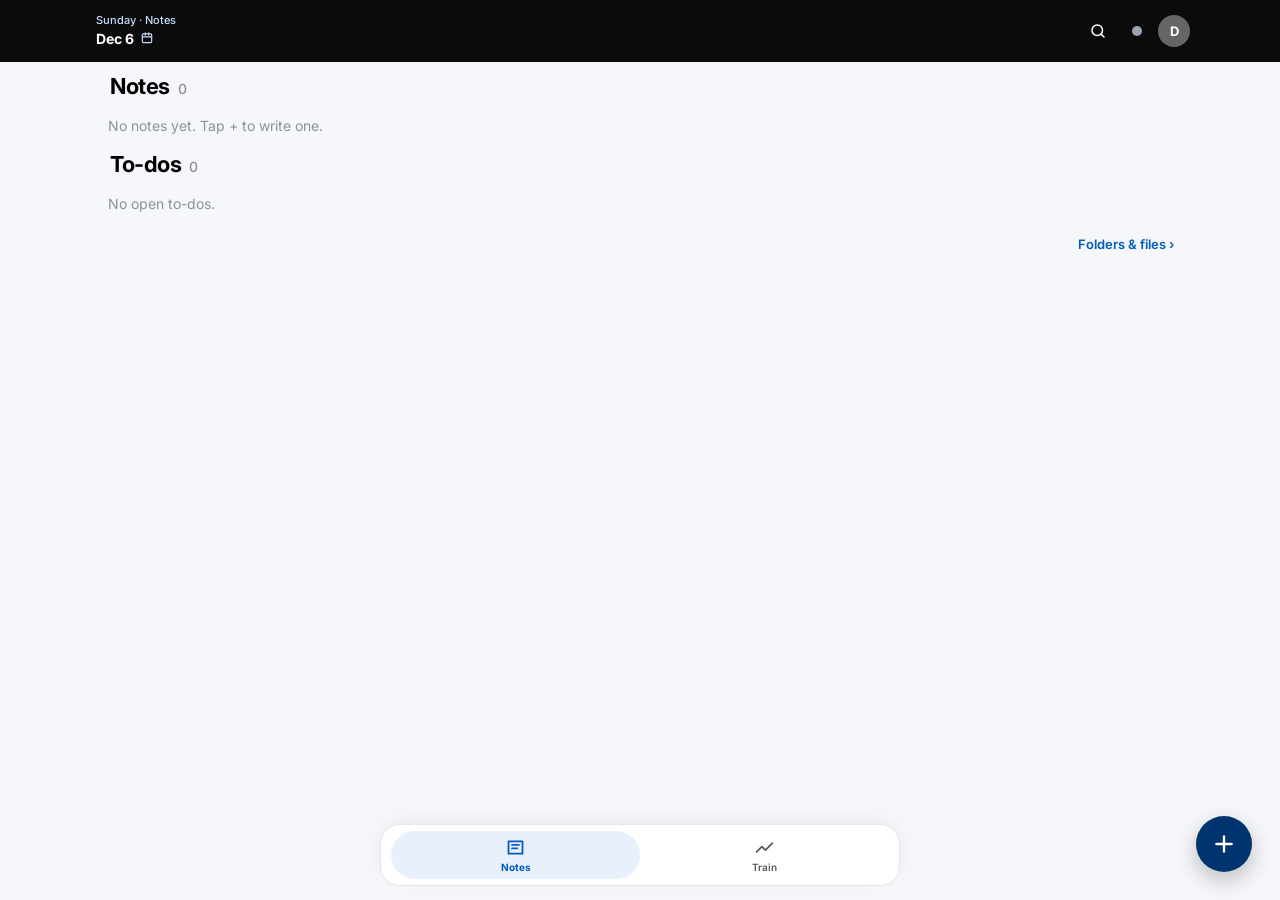
==== index.html @ ceb201c7 "To-dos as Apple Notes-style rows matching the notes list Co-Authored-By: Claude Opus 5.5 <noreply@an" ====
<!doctype html><html lang="en"><head><meta charset="utf-8"><meta name="viewport" content="width=device-width, initial-scale=1, maximum-scale=1, viewport-fit=cover"><title>2nd Brain</title><meta name="2b-build" content="0d77cef9"><style>
:root{--bg:#eef2f5;--paper:#fff;--ink:#1d2c3b;--muted:#667786;--line:#d9e1e7;--soft:#e2ebf2;--accent:#246b9e;--radius:20px;font-family:-apple-system,BlinkMacSystemFont,"Segoe UI",sans-serif;color:var(--ink);background:var(--bg)}*{box-sizing:border-box}body{margin:0}button,input,select,textarea{font:inherit;color:inherit}button{cursor:pointer;border:0;background:none}button:focus-visible{outline:3px solid #74b3de;outline-offset:3px}input,select,textarea{width:100%;border:1px solid var(--line);background:white;border-radius:11px;padding:11px 12px;font-size:14px;min-width:0}textarea{min-height:95px;resize:vertical}button,input{touch-action:manipulation}h1,h2,h3,p{margin:0}small,.muted{color:var(--muted)}.gallery{max-width:1600px;margin:auto;padding:30px clamp(14px,3vw,45px)}.gallery h1{font-size:40px;letter-spacing:-1.6px;margin:12px 0}.gallery>p{max-width:780px;line-height:1.6;color:var(--muted)}.eyebrow{font-size:10px;font-weight:750;letter-spacing:.12em;text-transform:uppercase;color:var(--muted)}.gallery-grid{display:grid;grid-template-columns:repeat(5,minmax(0,1fr));gap:17px;margin-top:28px}.preview-card{background:white;border:1px solid var(--line);border-radius:20px;overflow:hidden}.preview-card>.preview-open{width:100%;padding:14px;text-align:left}.preview-card h2{font-size:15px;letter-spacing:-.4px}.preview-card p{font-size:11px;color:var(--muted);line-height:1.5;margin:8px 0;min-height:50px}.mini-viewport{height:340px;overflow:hidden;background:var(--bg);border:1px solid var(--line);border-radius:14px;margin:12px 0;pointer-events:none;position:relative}.mini-app{width:360px;transform:scale(.56);transform-origin:top left;padding:18px}.try{font-size:12px;color:var(--accent);font-weight:750}.demo-note{margin-top:22px;font-size:12px;color:var(--muted)}.workspace[hidden],.gallery[hidden],[hidden]{display:none!important}.comparison-bar{position:sticky;top:0;z-index:20;background:#172b3d;color:white;display:flex;gap:10px;align-items:center;justify-content:space-between;padding:9px 20px;min-height:48px}.comparison-bar button,.comparison-bar select{color:white;font-size:11px;border:1px solid #ffffff38;background:#ffffff0c;border-radius:8px;padding:7px 10px;width:auto}.comparison-bar option{color:#172b3d;background:white}.comparison-bar .controls{display:flex;gap:6px}.app{max-width:1160px;margin:auto;min-height:calc(100dvh - 48px);display:flex;flex-direction:column;position:relative;padding:0 26px 95px}.app-header{display:flex;align-items:center;justify-content:space-between;gap:12px;padding:20px 0 14px}.brand{display:flex;align-items:center;gap:9px;font-size:14px;font-weight:750}.mark{width:29px;height:29px;background:var(--accent);color:white;display:grid;place-items:center;border-radius:10px}.header-actions{display:flex;gap:7px}.icon-btn{background:var(--paper);border:1px solid var(--line);width:37px;height:37px;border-radius:12px;display:inline-grid;place-items:center;font-size:18px}.scoreline{display:flex;gap:8px;font-size:11px;color:var(--accent);font-weight:700}.page-head{display:flex;align-items:center;justify-content:space-between;gap:10px;margin:12px 0 20px}.page-head h1{font-size:29px;letter-spacing:-1px}.primary{background:var(--accent);color:white;border-radius:11px;padding:11px 15px;font-weight:650;font-size:12px}.secondary{background:white;border:1px solid var(--line);border-radius:11px;padding:10px 14px;font-size:12px}.danger{color:#b32e3b;font-size:12px;padding:9px}.searchbox{display:flex;align-items:center;gap:8px;background:#e2eaf0;border:1px solid #d5e1e9;border-radius:13px;padding:0 11px;margin-bottom:17px;color:var(--muted)}.searchbox input{background:none;border:0;padding:12px 0;font-size:12px}.date-block{display:flex;align-items:center;gap:15px;margin:12px 0 20px}.date-number{font-size:68px;font-weight:720;letter-spacing:-4px;line-height:1}.date-block strong{display:block;font-size:23px;letter-spacing:-.7px}.date-block small{display:block;margin-top:5px;font-size:11px}.mosaic{display:grid;grid-template-columns:repeat(2,minmax(0,1fr));gap:12px}.tile{background:var(--paper);border:1px solid var(--line);border-radius:var(--radius);padding:18px;text-align:left;min-height:142px;position:relative;overflow:hidden;box-shadow:0 3px 10px #1d2c3b04;display:flex;flex-direction:column;align-items:flex-start;transition:transform .15s,box-shadow .15s}.tile:hover{transform:translateY(-2px);box-shadow:0 9px 20px #1d2c3b0d}.tile-top{display:flex;align-items:center;justify-content:space-between;gap:8px;width:100%;font-size:13px;font-weight:700}.tile-icon{font-size:17px;color:var(--accent);font-weight:500}.tile-value{font-size:36px;line-height:1.05;color:var(--accent);font-weight:650;letter-spacing:-1.5px;margin-top:17px}.tile-caption{font-size:10px;color:var(--muted);margin-top:7px}.tile-detail{font-size:11px;line-height:1.45;margin-top:12px;color:var(--muted)}.tile[data-key="todo"]{background:var(--accent);color:white;border-color:var(--accent)}.tile[data-key="todo"] .tile-value,.tile[data-key="todo"] .tile-icon,.tile[data-key="todo"] .tile-caption,.tile[data-key="todo"] .tile-detail{color:white}.capture{display:flex;gap:8px;margin:18px 0}.capture>button{flex:1}.peek{background:var(--paper);border:1px solid var(--line);border-radius:17px;padding:17px;margin-top:16px}.peek-title{display:flex;justify-content:space-between;align-items:center;margin-bottom:10px;font-size:13px}.peek-title button{color:var(--accent);font-size:11px}.peek p{font-size:12px;color:var(--muted);line-height:1.6}.nav{position:fixed;bottom:14px;left:50%;transform:translateX(-50%);display:flex;justify-content:space-around;gap:4px;background:#fffffff0;backdrop-filter:blur(24px);border:1px solid #d4dee8c9;border-radius:22px;padding:8px;width:min(590px,calc(100% - 28px));box-shadow:0 7px 30px #1d2c3b13;z-index:15}.nav button{flex:1;display:flex;flex-direction:column;align-items:center;gap:4px;font-size:9px;color:var(--muted);padding:5px;border-radius:14px}.nav span{font-size:19px;line-height:1}.nav button.active{background:var(--soft);color:var(--accent);font-weight:700}.desktop-home{display:grid;grid-template-columns:minmax(0,1fr) minmax(0,.75fr);gap:24px}.desktop-home .home-aside{padding-top:14px}.list{border:1px solid var(--line);border-radius:17px;background:white;overflow:hidden}.task{display:flex;gap:10px;align-items:center;padding:15px;border-bottom:1px solid var(--line)}.task:last-child{border-bottom:0}.check{width:23px;height:23px;flex:none;border:1.5px solid #9aaab7;border-radius:50%;background:none;color:white;padding:0;font-size:13px}.check.on{background:var(--accent);border-color:var(--accent)}.task-copy{flex:1;text-align:left;min-width:0}.task-copy b{font-size:13px;font-weight:600;display:block;overflow-wrap:anywhere}.task-copy small{display:block;font-size:10px;margin-top:5px}.task.done b{text-decoration:line-through;color:var(--muted)}.text-btn{color:var(--accent);font-size:11px;padding:8px 0}.section-label{display:flex;align-items:center;justify-content:space-between;gap:12px;margin:23px 0 10px;font-size:15px;font-weight:700}.section-label small{font-size:10px;font-weight:400}.filters{display:flex;gap:6px;flex-wrap:wrap;margin:12px 0}.filters button{padding:8px 13px;border:1px solid var(--line);background:white;border-radius:10px;font-size:11px}.filters button.on{background:var(--ink);color:white;border-color:var(--ink)}.quick-form{display:flex;gap:8px}.quick-form input{flex:1}.quick-form select{width:110px}.empty{font-size:12px;color:var(--muted);padding:23px;text-align:center;border:1px dashed #c5d2db;border-radius:15px;line-height:1.6}.calendar-layout{display:grid;grid-template-columns:1fr 1fr;gap:20px;align-items:start}.calendar-panel,.panel{background:white;border:1px solid var(--line);border-radius:19px;padding:18px}.month-head{display:flex;align-items:center;justify-content:space-between;gap:10px;font-size:16px;font-weight:700;margin-bottom:16px}.month-head button{font-size:20px;padding:4px 10px}.cal-grid{display:grid;grid-template-columns:repeat(7,1fr);gap:4px}.cal-grid .weekday{font-size:10px;text-align:center;color:var(--muted);padding:7px 0}.cal-day{height:44px;border-radius:11px;position:relative;font-size:12px}.cal-day.today{border:1px solid var(--accent)}.cal-day.selected{background:var(--accent);color:white}.cal-day i{position:absolute;width:4px;height:4px;border-radius:50%;bottom:5px;left:calc(50% - 2px);background:currentColor}.agenda-item{display:flex;align-items:center;gap:10px;padding:13px 0;border-bottom:1px solid var(--line)}.agenda-item>span{font-size:10px;color:var(--muted);width:47px;flex:none}.agenda-item>button{flex:1;text-align:left;border-left:3px solid var(--accent);padding:6px 10px}.agenda-item b{font-size:12px;display:block}.agenda-item small{font-size:10px;display:block;margin-top:5px}.week-control{display:flex;align-items:center;justify-content:space-between;padding:12px 0}.week-control button{background:white;border:1px solid var(--line);border-radius:10px;padding:9px 14px}.week-control strong{font-size:13px}.workout-day{margin-bottom:12px;background:white;border:1px solid var(--line);border-radius:17px;padding:14px}.workout-day h3{font-size:12px;margin-bottom:12px}.slots{display:grid;grid-template-columns:1fr 1fr;gap:10px}.slot{background:var(--bg);border:1px solid var(--line);border-radius:12px;padding:11px;min-height:110px}.slot-label{font-size:9px;font-weight:750;color:var(--muted);letter-spacing:.08em;margin-bottom:10px}.session{padding:8px 0;border-bottom:1px solid var(--line)}.session b{font-size:12px;display:block}.session small{font-size:10px;display:block;margin:5px 0}.session .actions{display:flex;justify-content:space-between;gap:7px}.session button{color:var(--accent);font-size:10px;padding:5px 0}.slot-add{color:var(--accent);font-size:10px;width:100%;padding-top:10px}.stats{display:flex;gap:10px;margin:10px 0 18px}.stats>div{flex:1;background:white;border:1px solid var(--line);border-radius:14px;padding:14px}.stats b{font-size:25px;color:var(--accent);letter-spacing:-1px}.stats small{display:block;font-size:10px;margin-top:5px}.notes-grid{display:grid;grid-template-columns:repeat(auto-fill,minmax(210px,1fr));gap:12px}.note-card{background:white;border:1px solid var(--line);border-radius:17px;padding:18px;text-align:left;min-height:180px}.note-card b{font-size:14px;display:block}.note-card p{font-size:11px;line-height:1.6;color:var(--muted);margin:12px 0;white-space:pre-wrap;overflow:hidden;max-height:75px}.note-card small{font-size:9px}.habit-header,.habit-row{display:grid;grid-template-columns:minmax(120px,1fr) repeat(7,36px);gap:7px;align-items:center}.habit-header{font-size:10px;color:var(--muted);padding:10px 14px;text-align:center}.habit-header span:first-child{text-align:left}.habit-row{background:white;border:1px solid var(--line);border-radius:15px;padding:14px;margin-bottom:10px}.habit-name{text-align:left}.habit-name b{display:block;font-size:12px}.habit-name small{display:block;font-size:9px;margin-top:5px}.tick{width:34px;height:34px;border-radius:10px;background:var(--bg);border:1px solid var(--line);font-size:12px;color:var(--muted)}.tick.on{border:2px solid #3b9765;color:#28794e;background:#f4fbf6}.modal-backdrop{position:fixed;inset:0;z-index:40;background:#1025376b;backdrop-filter:blur(7px);display:flex;align-items:center;justify-content:center;padding:20px}.sheet{width:min(600px,100%);max-height:92dvh;overflow:auto;background:var(--bg);border:1px solid #ffffff80;border-radius:24px;padding:22px;box-shadow:0 20px 80px #11263833}.sheet.wide{width:min(1250px,100%)}.sheet-title{display:flex;align-items:center;justify-content:space-between;gap:15px;margin-bottom:16px}.sheet-title h2{font-size:22px;letter-spacing:-.6px}.sheet label{display:block;font-size:11px;color:var(--muted);margin:15px 0 6px}.row2{display:grid;grid-template-columns:1fr 1fr;gap:12px}.form-actions{display:flex;align-items:center;gap:10px;justify-content:flex-end;margin-top:22px}.toolbar{display:flex;gap:4px;flex-wrap:wrap;margin-bottom:7px}.toolbar button{background:white;border:1px solid var(--line);border-radius:7px;padding:7px 12px;font-size:12px}.rich-editor{min-height:250px;background:white;border:1px solid var(--line);border-radius:12px;padding:18px;line-height:1.65;outline-color:var(--accent);font-size:15px;overflow-wrap:anywhere}.rich-editor img,.reader img{max-width:100%;max-height:500px;object-fit:contain;border-radius:10px}.reader{background:white;border:1px solid var(--line);border-radius:15px;padding:22px;font-size:15px;line-height:1.7;min-height:160px;overflow-wrap:anywhere}.reader ul,.reader ol{padding-left:25px}.reader h2{margin:13px 0;font-size:22px}.reader p{margin:8px 0}.folder-chip{border:1px solid var(--line);padding:7px 10px;border-radius:9px;background:white;font-size:10px}.search-result{display:block;text-align:left;width:100%;padding:14px;background:white;border:1px solid var(--line);border-radius:12px;margin-top:8px}.search-result b{font-size:13px;display:block}.search-result small{display:block;font-size:10px;margin-top:4px}.toast{position:fixed;z-index:100;bottom:100px;left:50%;transform:translateX(-50%);background:var(--ink);color:white;font-size:12px;padding:12px 18px;border-radius:12px;box-shadow:0 6px 20px #1d2c3b22;max-width:90vw}.home-nav{display:flex;gap:8px;overflow:auto;margin:12px 0}.home-nav button{flex:1;padding:9px;background:white;border:1px solid var(--line);border-radius:10px;font-size:10px;white-space:nowrap}
@media(prefers-reduced-motion:reduce){*{transition:none!important}}
:root{--ink:#203346;--accent:#28628b;--line:#d8e2e9;--muted:#708292;--bg:#edf2f6}body{background:radial-gradient(ellipse at 10% 5%,#dceaf3,transparent 50%),radial-gradient(ellipse at 90% 75%,#dfe9f0,transparent 60%),#f0f4f7;min-height:100vh}.gallery{max-width:1440px;padding:44px 30px}.gallery h1{font-size:48px;font-weight:650}.gallery-grid{grid-template-columns:repeat(3,minmax(0,1fr));gap:22px}.preview-card{border:1px solid #fff;background:#ffffff95;border-radius:22px;box-shadow:0 9px 30px #253d5009}.card-label{padding:22px 22px 0}.card-label h2{font-size:24px;margin-top:8px}.preview-card p{font-size:12px;min-height:38px}.dual-preview{position:relative;height:270px;margin:16px 16px 0;overflow:hidden;background:#dde7ee;border-radius:14px}.dual-preview iframe{border:0;display:block;transform-origin:0 0;pointer-events:none}.desktop-thumb{position:absolute;top:18px;left:12px;width:100%;height:214px;overflow:hidden;border:4px solid #263a4a;border-radius:10px;background:#edf2f6;box-shadow:0 10px 20px #20334620}.desktop-thumb iframe{width:1200px;height:840px;transform:scale(.29)}.phone-thumb{position:absolute;right:10px;bottom:8px;width:108px;height:229px;border:4px solid #243748;border-radius:19px;overflow:hidden;background:#edf2f6;box-shadow:0 5px 20px #172b3d2a}.phone-thumb iframe{width:390px;height:850px;transform:scale(.257)}.card-actions{padding:17px;display:flex;gap:8px}.card-actions button{flex:1;background:#fff;border:1px solid var(--line);padding:11px;border-radius:10px;color:var(--accent);font-size:12px;font-weight:600}.card-actions button:last-child{background:var(--ink);color:white;border-color:var(--ink)}.comparison-bar{min-height:42px;height:42px;padding:4px 20px}.comparison-bar button,.comparison-bar select{padding:5px 8px}.device-controls{display:flex;gap:4px}.device-controls button.selected{background:#ffffff30}.app{max-width:1240px;padding:0 40px 95px;min-height:calc(100dvh - 42px)}.app-header{position:sticky;top:42px;z-index:16;height:52px;padding:0;gap:16px;border-bottom:1px solid #cbd9e580;background:#edf3f7e6;backdrop-filter:blur(24px);box-shadow:0 0 0 1px #edf3f766}.brand{font-size:12px}.mark{height:26px;width:26px;border-radius:8px;font-size:12px}.header-date{display:flex;align-items:baseline;gap:8px;margin-right:auto;padding:10px 4px}.header-date strong{font-size:13px}.header-date span{font-size:10px;color:var(--muted)}.icon-btn{width:30px;height:30px;border-radius:10px;font-size:16px;background:#ffffff90}.scoreline{gap:6px;font-size:10px}.scoreline span{background:#ffffffa0;border:1px solid #ffffffc0;padding:4px 7px;border-radius:20px}.overview-tools{display:flex;justify-content:space-between;align-items:center;margin:28px 0 22px}.overview-tools h1{font-size:29px;letter-spacing:-1.1px;font-weight:600;margin-top:7px}.eyebrow{font-size:9px;letter-spacing:.14em}.round-add{border:1px solid white;background:#ffffffc0;box-shadow:0 3px 8px #20334608;border-radius:50%;width:40px;height:40px;font-size:23px;color:var(--accent)}.searchbox{min-height:40px!important;background:#ffffff80;border-color:#ffffffd0;margin:0 0 18px;border-radius:12px}.mosaic+.searchbox{margin-top:18px}.mosaic{grid-template-columns:1fr 1fr;gap:16px}.tile,.tile[data-key="todo"],.tile[data-key="habits"]{min-height:0;display:flex;flex-direction:column;background:#ffffffa8;color:var(--ink);border:1px solid #fffffff0;backdrop-filter:blur(22px);border-radius:22px;padding:19px;box-shadow:0 8px 24px #294b6407;overflow:hidden}.tile[data-key="todo"]{background:linear-gradient(135deg,#dfedf7c9,#f4f9fcdd)}.tile[data-key="todo"] .tile-icon{color:var(--accent)}.tile-top{flex:none;align-items:center}.tile-top>button:first-child{display:flex;align-items:center;gap:9px;flex:1;text-align:left;font-size:13px;font-weight:650;min-width:0}.tile-count{font-size:10px;color:var(--muted);font-weight:500;margin-left:auto}.open-section{font-size:14px;color:var(--muted);padding:6px}.tile-icon{font-size:16px}.tile-items{width:100%;margin:12px 0 6px;flex:1}.preview-row{display:flex;align-items:center;gap:10px;min-height:58px;width:100%;border-bottom:1px solid #cbd8e46b;text-align:left;padding:9px 0}.preview-row:last-child{border-bottom:0}.preview-row .check{width:20px;height:20px}.item-text{flex:1;min-width:0;text-align:left;padding:0}.item-text b{font-size:12px;font-weight:550;display:block;white-space:nowrap;overflow:hidden;text-overflow:ellipsis;line-height:1.6}.item-text small{font-size:10px;display:block;white-space:nowrap;overflow:hidden;text-overflow:ellipsis;line-height:1.7}.note-dot{width:4px;height:25px;border-radius:3px;background:#82a5bd;flex:none}.row-arrow{font-size:12px;color:#8ba2b3}.tile-footer{width:100%;font-size:10px;text-align:left;color:var(--accent);padding:12px 0 0;margin-top:auto;border-top:1px solid #cbd8e46b}.session-preview{display:flex;width:100%;gap:16px;margin:15px 0}.session-preview button{text-align:left;flex:1;min-width:0}.session-preview small{display:block;font-size:9px;letter-spacing:.08em;color:var(--accent)}.session-preview b{display:block;font-size:12px;margin:6px 0;white-space:nowrap;overflow:hidden;text-overflow:ellipsis}.session-preview span{font-size:10px;color:var(--muted)}.habit-preview{display:flex;gap:8px;width:100%;padding:18px 0;flex:1}.habit-preview button{flex:1;font-size:10px;display:flex;flex-direction:column;align-items:center;gap:9px;line-height:1.4}.habit-preview button>span{display:grid;place-items:center;font-size:18px;width:33px;height:33px;border:1px solid #c3d2de;border-radius:12px}.habit-preview .checked>span{border:1.5px solid #4e9878;background:#f4fbf7;color:#398665}.nav{width:min(530px,calc(100% - 28px));border-radius:19px;padding:5px;bottom:16px}.nav button{font-size:10px;min-height:44px}.nav span{font-size:18px}.page-head{margin-top:25px}.inline-capture{display:flex;gap:8px;margin-top:16px}.inline-capture input{background:#ffffffb0}.tile:hover{transform:translateY(-1px)}
.app[data-v="1"] .mosaic{grid-template-columns:1.25fr 1fr}.app[data-v="1"] .tile[data-key="todo"]{grid-row:span 2;justify-content:flex-start}.app[data-v="1"] .tile[data-key="todo"] .preview-row{min-height:90px}.app[data-v="1"] .tile[data-key="habits"]{grid-column:span 2}.app[data-v="1"] .habit-preview{padding:8px 0}.app[data-v="1"] .habit-preview button{flex-direction:row}.app[data-v="1"] .tile[data-key="habits"] .tile-footer{display:none}
.app[data-v="2"] .mosaic{gap:1px;background:#cad9e4;border:1px solid #ffffff;border-radius:20px;overflow:hidden}.app[data-v="2"] .tile{border:0;border-radius:0;box-shadow:none;background:#f5f9fccf}.app[data-v="2"] .searchbox{width:70%;margin-left:auto;margin-right:auto;border-radius:30px}.app[data-v="2"] .overview-tools{justify-content:center;text-align:center}
.app[data-v="3"] .mosaic,.app[data-v="5"] .mosaic{grid-template-columns:1fr;gap:10px}.app[data-v="3"] .tile,.app[data-v="5"] .tile{display:grid;grid-template-columns:145px 1fr 110px;align-items:center;gap:18px;border-radius:15px;padding:14px 18px}.app[data-v="3"] .tile-top,.app[data-v="5"] .tile-top{align-self:start;padding-top:10px}.app[data-v="3"] .tile-items,.app[data-v="5"] .tile-items{margin:0}.app[data-v="3"] .tile-footer,.app[data-v="5"] .tile-footer{border:0;margin:0;padding:0;text-align:right}.app[data-v="3"] .preview-row,.app[data-v="5"] .preview-row{min-height:48px}.app[data-v="3"] .habit-preview,.app[data-v="5"] .habit-preview{padding:6px 0}.app[data-v="3"] .habit-preview button,.app[data-v="5"] .habit-preview button{flex-direction:row}.app[data-v="3"] .session-preview,.app[data-v="5"] .session-preview{margin:0}
.app[data-v="4"] .mosaic{grid-template-columns:1fr 1fr}.app[data-v="4"] .tile[data-key="todo"],.app[data-v="4"] .tile[data-key="notes"]{grid-column:span 2;display:grid;grid-template-columns:150px 1fr;column-gap:25px}.app[data-v="4"] .tile-items{grid-column:2;grid-row:1/3;display:flex;gap:20px;margin:0}.app[data-v="4"] .preview-row{border:0;align-items:start;flex:1;min-width:0;flex-direction:column;gap:10px}.app[data-v="4"] .note-dot{height:4px;width:25px}.app[data-v="4"] .row-arrow{display:none}.app[data-v="4"] .tile-footer{border:0;padding:0;margin-top:20px}
.app[data-v="5"] .tile{border-radius:5px 17px 17px 5px;border-left:3px solid #8eaec4}.app[data-v="5"] .tile-top:before{counter-increment:ribbon;content:'0' counter(ribbon);font-size:10px;color:#89a3b7;margin-right:9px}.app[data-v="5"] .mosaic{counter-reset:ribbon}
body[data-device="desktop"] .app[data-v="2"],body[data-device="desktop"] .app[data-v="5"]{padding-left:160px}body[data-device="desktop"] .app[data-v="2"] .nav,body[data-device="desktop"] .app[data-v="5"] .nav{position:absolute;left:15px;top:160px;bottom:auto;width:115px;transform:none;flex-direction:column;border-radius:18px;box-shadow:none}.embedded .comparison-bar{display:none}.embedded .app-header{top:0}.embedded .app{min-height:100dvh}.embedded .gallery{display:none}
body[data-device="mobile"] .app{max-width:420px;padding:0 16px 95px;border-left:1px solid #ffffff90;border-right:1px solid #ffffff90;min-height:calc(100dvh - 42px)}body[data-device="mobile"] .brand-word{display:none}body[data-device="mobile"] .app-header{gap:8px;height:46px}body[data-device="mobile"] .header-date{gap:5px}body[data-device="mobile"] .header-date strong{font-size:12px}body[data-device="mobile"] .header-date span{font-size:9px}body[data-device="mobile"] .scoreline{gap:4px;font-size:9px}body[data-device="mobile"] .scoreline span{padding:4px}body[data-device="mobile"] .header-actions{gap:4px}body[data-device="mobile"] .backup-btn{display:none}body[data-device="mobile"] .header-actions .icon-btn{width:27px;height:28px}body[data-device="mobile"] .overview-tools{margin:20px 0 18px}body[data-device="mobile"] .overview-tools h1{font-size:24px}body[data-device="mobile"] .mosaic{gap:10px}body[data-device="mobile"] .tile{padding:13px;border-radius:17px}body[data-device="mobile"] .tile-top>button:first-child{font-size:12px;gap:6px}body[data-device="mobile"] .tile-count{font-size:9px}body[data-device="mobile"] .tile-items{margin:8px 0}body[data-device="mobile"] .preview-row{min-height:58px;gap:7px}body[data-device="mobile"] .item-text b{font-size:11px}body[data-device="mobile"] .item-text small{font-size:9px}body[data-device="mobile"] .preview-row .check{width:17px;height:17px}body[data-device="mobile"] .session-preview{flex-direction:column;gap:12px;margin:13px 0}body[data-device="mobile"] .habit-preview{flex-direction:column;gap:10px;padding:13px 0}body[data-device="mobile"] .habit-preview button{flex-direction:row;text-align:left;font-size:10px}body[data-device="mobile"] .habit-preview button>span{width:24px;height:24px;border-radius:8px;font-size:13px}body[data-device="mobile"] .nav{width:min(388px,calc(100% - 28px))}body[data-device="mobile"] .open-section{padding:3px}body[data-device="mobile"] .calendar-layout{grid-template-columns:1fr}body[data-device="mobile"] .quick-form{flex-wrap:wrap}body[data-device="mobile"] .quick-form input{flex-basis:65%}body[data-device="mobile"] .notes-grid{grid-template-columns:1fr 1fr}body[data-device="mobile"] .habit-row,body[data-device="mobile"] .habit-header{grid-template-columns:minmax(75px,1fr) repeat(7,minmax(22px,1fr));gap:4px;padding:10px 8px}body[data-device="mobile"] .tick{width:100%;max-width:32px;height:31px}body[data-device="mobile"] .habit-name b{font-size:10px}body[data-device="mobile"] .habit-name small{font-size:8px}
body[data-device="mobile"] .app[data-v="1"] .mosaic{grid-template-columns:1fr 1fr}body[data-device="mobile"] .app[data-v="1"] .tile[data-key="todo"]{grid-column:span 2;grid-row:auto}body[data-device="mobile"] .app[data-v="1"] .tile[data-key="todo"] .preview-row{min-height:48px}body[data-device="mobile"] .app[data-v="1"] .tile[data-key="habits"]{grid-column:2}body[data-device="mobile"] .app[data-v="1"] .tile[data-key="notes"]{grid-row:span 2}body[data-device="mobile"] .app[data-v="1"] .tile[data-key="workouts"]{grid-column:2}body[data-device="mobile"] .app[data-v="2"] .mosaic{gap:1px}body[data-device="mobile"] .app[data-v="2"] .tile{border-radius:0}body[data-device="mobile"] .app[data-v="2"] .searchbox{width:100%}
body[data-device="mobile"] .app[data-v="3"] .tile,body[data-device="mobile"] .app[data-v="5"] .tile{display:flex;gap:0}body[data-device="mobile"] .app[data-v="3"] .tile-top,body[data-device="mobile"] .app[data-v="5"] .tile-top{align-self:stretch;padding-top:0}body[data-device="mobile"] .app[data-v="3"] .tile-items,body[data-device="mobile"] .app[data-v="5"] .tile-items{margin:8px 0}body[data-device="mobile"] .app[data-v="3"] .preview-row,body[data-device="mobile"] .app[data-v="5"] .preview-row{min-height:44px}body[data-device="mobile"] .app[data-v="3"] .tile-footer,body[data-device="mobile"] .app[data-v="5"] .tile-footer{text-align:left;padding-top:9px;border-top:1px solid var(--line)}body[data-device="mobile"] .app[data-v="3"] .session-preview,body[data-device="mobile"] .app[data-v="5"] .session-preview{flex-direction:row;margin:14px 0}body[data-device="mobile"] .app[data-v="3"] .habit-preview,body[data-device="mobile"] .app[data-v="5"] .habit-preview{flex-direction:row;padding:12px 0}body[data-device="mobile"] .app[data-v="3"] .habit-preview button,body[data-device="mobile"] .app[data-v="5"] .habit-preview button{flex-direction:column;font-size:9px}
body[data-device="mobile"] .app[data-v="4"] .tile[data-key="todo"],body[data-device="mobile"] .app[data-v="4"] .tile[data-key="notes"]{display:flex}body[data-device="mobile"] .app[data-v="4"] .tile-items{display:block;margin:8px 0}body[data-device="mobile"] .app[data-v="4"] .preview-row{flex-direction:row;align-items:center;border-bottom:1px solid #cbd8e46b;min-height:44px}body[data-device="mobile"] .app[data-v="4"] .preview-row:last-child{border:0}body[data-device="mobile"] .app[data-v="4"] .note-dot{height:22px;width:4px}body[data-device="mobile"] .app[data-v="4"] .tile-footer{margin-top:0;padding-top:8px}.embedded[data-device="mobile"] .app{border:0}
@media(max-width:1000px){.gallery-grid{grid-template-columns:repeat(2,minmax(0,1fr))}}@media(max-width:600px){.gallery{padding:28px 16px}.gallery h1{font-size:36px}.gallery-grid{grid-template-columns:1fr}.comparison-bar{padding:4px 8px;gap:5px}.comparison-bar select{max-width:132px;font-size:10px}.comparison-bar button{font-size:10px}.comparison-bar .controls{display:none}.gallery>p{font-size:13px}}

/* Balanced opens directly and keeps section controls beside the content. */
.app[data-v="0"]>.nav,body[data-device="mobile"] .app[data-v="0"]>.nav{position:sticky;top:94px;bottom:auto;left:auto;transform:none;order:initial;width:100%;margin:10px 0 4px;box-shadow:0 3px 12px #20334608;background:#f8fbfceF;z-index:15;gap:3px;border-radius:14px;backdrop-filter:blur(20px)}
.app[data-v="0"]>.nav button{min-height:44px;padding:7px 3px;font-size:11px;font-weight:550;white-space:nowrap;gap:4px}.app[data-v="0"]>.nav button.active{background:#daeaf5;color:#23597e;box-shadow:inset 0 0 0 1px #c8ddea}.app[data-v="0"]>.nav span{font-size:16px}.app[data-v="0"] .open-section{min-width:32px;min-height:32px}.app[data-v="0"] .tile-top>button:first-child{min-height:38px}.embedded .app[data-v="0"]>.nav{top:52px}body[data-device="mobile"] .app[data-v="0"]>.nav{top:88px}body.embedded[data-device="mobile"] .app[data-v="0"]>.nav{top:46px}

/* Compact content and a single bottom tray. */
.app>.nav,body[data-device="mobile"] .app>.nav,body[data-device="desktop"] .app>.nav,body.embedded .app>.nav,body.embedded[data-device="mobile"] .app>.nav{position:fixed!important;top:auto!important;bottom:max(14px,env(safe-area-inset-bottom))!important;left:50%!important;transform:translateX(-50%)!important;flex-direction:row!important;width:min(530px,calc(100% - 28px));margin:0!important;z-index:20;border-radius:19px;box-shadow:0 7px 30px #1d2c3b13}
body[data-device="mobile"] .app>.nav{width:min(388px,calc(100% - 28px))}.app[data-v="0"]>.nav button{font-size:10px;min-height:44px}.task-filters{justify-content:center;margin:16px 0 20px}.quick-form{margin-top:20px}.quick-form input{min-width:0}.quick-form select{width:110px}.notes-controls{display:flex;align-items:center;justify-content:space-between;gap:10px;margin:14px 0}.notes-controls .filters{justify-content:center;flex:1;margin:0}.notes-grid.folder-grid{grid-template-columns:repeat(auto-fill,minmax(190px,1fr));gap:12px}.note-card.folder-tile,.compact-notes .note-card{min-height:0;height:auto;padding:18px;border-radius:16px;text-align:left;background:#ffffffa8}.folder-tile b{font-size:14px;font-weight:600}.folder-tile small,.compact-notes .note-card small{font-size:10px;margin-top:10px;display:block}.folder-breadcrumb{display:flex;align-items:center;gap:18px;margin:14px 0;font-size:13px}.home-folders{display:grid;gap:6px}.home-folders .folder-tile{padding:8px 10px;border-radius:10px;border:1px solid #d8e2e970}.home-folders .folder-tile b{font-size:11px}.home-folders .folder-tile small{font-size:9px;margin-top:4px}.sheet.wide{width:min(760px,100%)}.rich-editor{min-height:180px}.reader{min-height:110px}.app[data-v="0"] .mosaic{align-items:start}.app[data-v="0"] .tile[data-key="notes"]{align-self:start}body[data-device="mobile"] .notes-grid.folder-grid{grid-template-columns:1fr 1fr}body[data-device="mobile"] .folder-tile{padding:14px}body[data-device="mobile"] .folder-tile b{font-size:12px}body[data-device="mobile"] .folder-tile small{font-size:9px}body[data-device="mobile"] .home-folders .folder-tile{padding:8px}body[data-device="mobile"] .habit-preview{gap:8px}body[data-device="mobile"] .habit-preview button{font-size:9px}

/* Standalone 01: responsive safe-area layout, no comparison chrome. */
.app{min-height:100dvh;padding-bottom:calc(108px + env(safe-area-inset-bottom))}.app-header{top:0!important}.app>.nav,body[data-device="mobile"] .app>.nav{top:auto!important;bottom:calc(10px + env(safe-area-inset-bottom))!important;left:50%!important;position:fixed!important;transform:translateX(-50%)!important;display:flex!important;flex-direction:row!important;max-width:calc(100vw - 24px);width:530px;min-height:60px;padding:5px;isolation:isolate;pointer-events:auto;background:#f8fbfcf5}.app>.nav button{flex:1;min-width:0;min-height:48px!important;touch-action:manipulation}.app-header .icon-btn{min-height:32px}.app-header .header-date{min-height:44px}.app .overview-tools{margin-top:22px}.sheet{overscroll-behavior:contain}.slot,.session,.habit-name{min-width:0}.session b,.slot-add{overflow-wrap:anywhere}.quick-form input{font-size:16px}.quick-form select{font-size:14px}.home-folders .folder-tile small{white-space:normal;line-height:1.4}.habit-preview button{overflow-wrap:anywhere}
body[data-device="mobile"] .app{max-width:100%;min-height:100dvh;padding-bottom:calc(108px + env(safe-area-inset-bottom))}body[data-device="mobile"] .app>.nav{width:388px}.app-header .brand{flex-shrink:0}.sheet input,.sheet textarea,.sheet select{font-size:16px}
@media(max-width:360px){body[data-device="mobile"] .app{padding-left:10px;padding-right:10px}.app-header{gap:4px!important}.header-date{gap:3px!important}.header-date span{display:none}.scoreline{gap:3px!important}.header-actions{gap:3px!important}.tile{padding:10px!important}.tile-top>button:first-child{font-size:11px!important;gap:4px!important}.tile-icon{font-size:14px}.tile-count{font-size:9px!important}.tile-top .open-section{min-width:24px;padding:2px}.habit-preview button{font-size:9px!important}.tile-footer{font-size:9px}.notes-grid.folder-grid{gap:8px}.row2{gap:8px}.stats>div{padding:10px}.stats small{font-size:9px}}
</style><meta name="apple-mobile-web-app-capable" content="yes"><meta name="mobile-web-app-capable" content="yes"><meta name="apple-mobile-web-app-status-bar-style" content="default"><meta name="apple-mobile-web-app-title" content="2nd Brain"><link rel="manifest" href="manifest.webmanifest"><link rel="apple-touch-icon" href="icons/apple-touch-icon.png"><link rel="icon" href="icons/icon-192.png"><link rel="preconnect" href="https://fonts.gstatic.com" crossorigin><link href="https://fonts.googleapis.com/css2?family=Inter:wght@400;500;600;700;800&display=swap" rel="stylesheet"></head><body><section class="workspace" id="workspace"><div class="app" id="app"></div></section><div id="modal-root"></div><div class="toast" id="toast" role="status" hidden></div>
<script>
'use strict';
const V=[['Glass Mosaic · Balanced','Four glass panels.']];
const T=['todo','notes','workouts','habits'],LABEL={calendar:'Calendar',workouts:'Workouts',todo:'To Do',notes:'Notes',habits:'Habits'},ICON={calendar:'▦',workouts:'↗',todo:'✓',notes:'▤',habits:'○'};
const $=s=>document.querySelector(s),esc=v=>String(v??'').replace(/[&<>"']/g,c=>({'&':'&amp;','<':'&lt;','>':'&gt;','"':'&quot;',"'":'&#39;'}[c]));
function day(d=new Date()){return `${d.getFullYear()}-${String(d.getMonth()+1).padStart(2,'0')}-${String(d.getDate()).padStart(2,'0')}`}
function date(s){return new Date(s+'T12:00:00')}function add(s,n){let d=date(s);d.setDate(d.getDate()+n);return day(d)}function monday(s){let d=date(s);d.setDate(d.getDate()-(d.getDay()+6)%7);return day(d)}
function fmt(s,opts={month:'short',day:'numeric'}){return date(s).toLocaleDateString(undefined,opts)}const today=day(),uid=()=>Date.now().toString(36)+Math.random().toString(36).slice(2,7),KEY='second-brain-v2';
function seed(){return {tasks:[{id:uid(),title:'Review project notes',category:'Work',date:today,time:'09:30',done:false,repeat:'none',notes:'Confirm the decisions before the next review.'},{id:uid(),title:'Prepare release plan',category:'Work',date:today,time:'14:00',done:false,repeat:'weekly',notes:''},{id:uid(),title:'Book dentist',category:'Personal',date:'',time:'',done:false,repeat:'none',notes:''},{id:uid(),title:'Plan weekend dinner',category:'Personal',date:add(today,1),time:'',done:false,repeat:'none',notes:''},{id:uid(),title:'Read 10 pages',category:'Personal',date:today,time:'',done:true,repeat:'none',notes:''}],events:[{id:uid(),title:'Team check-in',date:today,time:'10:00',end:'10:30',notes:'Weekly priorities.'},{id:uid(),title:'Budget reminder',date:today,time:'',end:'',notes:''}],workouts:[{id:uid(),title:'Easy run',date:today,slot:'AM',kind:'Run',target:45,actual:null,effort:4,notes:''},{id:uid(),title:'Full body strength',date:today,slot:'PM',kind:'Strength',target:40,actual:null,effort:6,notes:''},{id:uid(),title:'Technique swim',date:add(today,2),slot:'AM',kind:'Swim',target:45,actual:null,effort:4,notes:''}],notes:[{id:uid(),title:'Release scope',tab:'Work',folder:'General',body:'<h2>Next release</h2><p>Keep the priorities clear and close open questions.</p><ul><li>Confirm ownership</li><li>Prepare UAT notes</li></ul>',entered:new Date().toISOString()},{id:uid(),title:'Weekend ideas',tab:'Personal',folder:'Plans',body:'<p>A long run, coffee, and dinner with friends.</p>',entered:new Date().toISOString()},{id:uid(),title:'Estoy en eso',tab:'Spanish',folder:'Phrases',body:'<p>I’m on it.</p><p>Use when something is already in progress.</p>',entered:new Date().toISOString()}],habits:[{id:uid(),title:'Spanish',goal:'Daily practice',days:[today,add(today,-1),add(today,-3)]},{id:uid(),title:'Movement',goal:'Move daily',days:[add(today,-1),add(today,-2)]},{id:uid(),title:'Mindfulness',goal:'Pause and reflect',days:[]},{id:uid(),title:'Gratitude',goal:'Name something you appreciate',days:[]}]}}
let data;try{data=JSON.parse(localStorage.getItem(KEY))}catch{}if(!data||!['tasks','events','notes','workouts','habits'].every(k=>Array.isArray(data[k]))){data=seed();data.__demo=1}
if(data.habitSetVersion!==2){const spanish=data.habits.find(h=>['Spanish','Spanish practice'].includes(h.title));const titles=['Spanish','Movement','Mindfulness','Gratitude'];data.habits=titles.map(title=>data.habits.find(h=>h.title===title)||(title==='Spanish'&&spanish?{...spanish,title}: {id:uid(),title,goal:({Movement:'Move daily',Mindfulness:'Pause and reflect',Gratitude:'Name something you appreciate',Spanish:'Daily practice'})[title],days:[]}));data.habitSetVersion=2;try{localStorage.setItem(KEY,JSON.stringify(data))}catch{}}
let focusBeforeDialog=null;let device=innerWidth<700?'mobile':'desktop';let version=0,page='home',selectedDate=today,month=today.slice(0,7),week=monday(today),habitWeek=monday(today),taskFilter='Personal',showDone=false,noteTab='Work',noteFolder='all',modalKind='',recordId='',toastTimer,editorRange=null;
function save(){try{localStorage.setItem(KEY,JSON.stringify(data));return true}catch(e){notify('Storage is full. Export a backup before adding more images.');return false}}
function notify(s){$('#toast').textContent=s;$('#toast').hidden=false;clearTimeout(toastTimer);toastTimer=setTimeout(()=>$('#toast').hidden=true,3200)}
function plain(h){let el=document.createElement('div');el.innerHTML=h;return el.textContent||''}
function clean(h){const t=document.createElement('template');t.innerHTML=h;const ok=new Set(['P','DIV','BR','B','STRONG','I','EM','U','H2','H3','UL','OL','LI','BLOCKQUOTE','IMG','SPAN']);function walk(node){[...node.children].forEach(el=>{if(['SCRIPT','STYLE','IFRAME','OBJECT','SVG','MATH','LINK'].includes(el.tagName)){el.remove();return}walk(el);if(!ok.has(el.tagName)){el.replaceWith(...el.childNodes);return}[...el.attributes].forEach(a=>{if(!(el.tagName==='IMG'&&['src','alt'].includes(a.name)))el.removeAttribute(a.name)});if(el.tagName==='IMG'&&!el.src.startsWith('data:image/'))el.remove()})}walk(t.content);return t.innerHTML}
function taskToday(){return data.tasks.filter(t=>t.date===today)}function workoutScore(){let a=data.workouts.filter(w=>w.actual!==null);return a.length?Math.round(a.reduce((s,w)=>s+Math.min(w.actual/w.target,1)*100,0)/a.length):0}
function habitScore(){let ds=Array.from({length:7},(_,i)=>add(today,-i));return data.habits.length?Math.round(data.habits.reduce((n,h)=>n+ds.filter(d=>h.days.includes(d)).length,0)/(data.habits.length*7)*100):0}
function tile(key){let tt=taskToday(),tasks=data.tasks.filter(t=>!t.done).sort((a,b)=>(a.date||'9999').localeCompare(b.date||'9999')||(a.time||'99').localeCompare(b.time||'99')).slice(0,3),notes=[...data.notes].sort((a,b)=>(b.updated||b.entered).localeCompare(a.updated||a.entered)).slice(0,3);let content='';if(key==='todo')content=`<div class="tile-items">${tasks.map(t=>`<div class="preview-row"><button class="check" data-act="task-toggle" data-id="${t.id}" aria-label="Complete ${esc(t.title)}"></button><button data-act="task-edit" data-id="${t.id}" class="item-text"><b>${esc(t.title)}</b><small>${esc(t.category)} · ${t.date===today?'Today':t.date?fmt(t.date):'No date'}</small></button></div>`).join('')||'<p class="empty">All clear. Add a to-do.</p>'}</div>`;else if(key==='notes')content=`<div class="tile-items home-folders">${folderTiles(null,3)}</div>`;else if(key==='workouts')content=`<div class="session-preview">${data.workouts.filter(w=>w.date===today).slice(0,2).map(w=>`<button data-act="workout-log" data-id="${w.id}"><small>${w.slot}</small><b>${esc(w.title)}</b><span>${w.target} min · ${w.actual===null?'Log session':w.actual+' logged'}</span></button>`).join('')||'<span class="muted">No sessions today</span>'}</div>`;else content=`<div class="habit-preview">${data.habits.map(h=>`<button data-act="habit-tick" data-id="${h.id}" data-date="${today}" class="${h.days.includes(today)?'checked':''}" aria-pressed="${h.days.includes(today)}"><span>${h.days.includes(today)?'✓':'○'}</span>${esc(h.title)}</button>`).join('')}</div>`;let value=key==='todo'?`${tt.filter(t=>t.done).length}/${tt.length}`:key==='notes'?data.notes.length:key==='workouts'?workoutScore()+'%':habitScore()+'%';return `<article class="tile" data-key="${key}"><div class="tile-top"><button data-act="nav" data-page="${key}"><span class="tile-icon">${ICON[key]}</span>${LABEL[key]}<span class="tile-count">${value}</span></button><button class="open-section" data-act="nav" data-page="${key}" aria-label="Open ${LABEL[key]}">↗</button></div>${content}<button class="tile-footer" data-act="${key==='todo'?'task-new':key==='notes'?'note-new':'nav'}" data-page="${key}">${key==='todo'?'+ Add to-do':key==='notes'?'+ New note':key==='workouts'?'View training week →':'View trailing 7 days →'}</button></article>`}
function searchButton(){return '<button class="searchbox" style="width:100%;text-align:left;min-height:43px" data-act="search">⌕ <span style="font-size:12px">Search everything</span><span style="margin-left:auto;font-size:10px">⌘ K</span></button>'}
function dateBlock(){return ''}
function mosaicHome(v=version,mini=false){return `<div class="overview-tools"><div><span class="eyebrow">${fmt(today,{weekday:'long',month:'long',day:'numeric'})}</span><h1>${['2nd Brain','Make room for focus.','A clear workspace.','Today at a glance.','Keep things moving.','A little more flow.'][v]}</h1></div>${v===0||v===3?'<button class="round-add" data-act="capture" aria-label="Quick capture">+</button>':''}</div>${[0,2,4].includes(v)?searchButton():''}<div class="mosaic">${T.map(tile).join('')}</div>${[1,3,5].includes(v)?searchButton():''}${v===5?'<form id="quick-task" class="inline-capture"><input name="title" placeholder="Add a to-do for today…" aria-label="Quick task title" required><input type="hidden" name="category" value="Work"><button class="primary">Add →</button></form>':''}` }
function gallery(){}
function navHTML(){return `<nav class="nav" aria-label="Sections"><button data-act="nav" data-page="home" class="${page==='home'?'active':''}" aria-current="${page==='home'?'page':'false'}"><span>⌂</span>Home</button>${T.map(k=>`<button data-act="nav" data-page="${k}" class="${page===k?'active':''}" aria-current="${page===k?'page':'false'}"><span>${ICON[k]}</span>${LABEL[k]}</button>`).join('')}</nav>`}
function render(){const tt=taskToday();$('#app').dataset.v=version;$('#app').className='app';$('#app').innerHTML=`<header class="app-header"><button class="brand" data-act="nav" data-page="home" aria-label="Home"><span class="mark">2B</span><span class="brand-word">2nd Brain</span></button><button class="header-date" data-act="nav" data-page="calendar" aria-label="Open Calendar"><strong>${fmt(today,{month:'short',day:'numeric'})}</strong><span>${fmt(today,{weekday:'short'})}⌄</span></button><div class="scoreline"><span title="Tasks completed today">${tt.filter(t=>t.done).length}/${tt.length}</span><span title="Workout efficiency">${workoutScore()}%</span><span title="Trailing 7-day habit efficiency">${habitScore()}%</span></div><div class="header-actions"><button class="icon-btn" data-act="search" aria-label="Search everything">⌕</button><button class="icon-btn" data-act="capture" aria-label="Quick capture">+</button><button class="icon-btn backup-btn" data-act="backup" aria-label="Export backup">⇩</button></div></header><div id="page-content">${page==='home'?mosaicHome():({todo:todoView,calendar:calendarView,workouts:workoutsView,notes:notesView,habits:habitsView})[page]()}</div>${navHTML()}`;document.querySelectorAll('button[data-device]').forEach(b=>b.classList.toggle('selected',b.dataset.device===device))}
function go(k){page=k;render();window.scrollTo({top:0,behavior:'instant'})}function choose(){version=0;page='home';render();window.scrollTo(0,0)}
function heading(title,action,label){return `<div class="page-head"><h1>${title}</h1><button class="primary" data-act="${action}">+ ${label}</button></div>`}
function taskList(list){return list.length?`<div class="list">${list.map(t=>`<div class="task ${t.done?'done':''}" draggable="true" data-task-id="${t.id}"><button class="check ${t.done?'on':''}" data-act="task-toggle" data-id="${t.id}" aria-label="${t.done?'Reopen':'Complete'} ${esc(t.title)}">${t.done?'✓':''}</button><button class="task-copy" data-act="task-edit" data-id="${t.id}"><b>${esc(t.title)}</b><small>${esc(t.category)}${t.date?' · '+fmt(t.date):' · No date'}${t.time?' · '+t.time:''}${t.repeat!=='none'?' · '+t.repeat:''}</small></button><button class="text-btn" data-act="task-edit" data-id="${t.id}" aria-label="Edit task">↗</button></div>`).join('')}</div>`:'<div class="empty">Nothing here yet. Add a to-do or drag one into this section.</div>'}
function todoView(){let all=data.tasks.filter(t=>!t.done&&(taskFilter==='all'||t.category===taskFilter));return `<form class="quick-form" id="quick-task"><input name="title" aria-label="Quick task title" placeholder="Add a to-do · press Enter" maxlength="160" required><select name="category" aria-label="Category"><option selected>Personal</option><option>Work</option></select></form><div class="filters task-filters">${['all','Work','Personal'].map(f=>`<button data-act="task-filter" data-filter="${f}" class="${taskFilter===f?'on':''}">${f==='all'?'All tasks':f}</button>`).join('')}</div>${[['Today',all.filter(t=>t.date&&t.date<=today),today],['Tomorrow',all.filter(t=>t.date===add(today,1)),add(today,1)],['Later',all.filter(t=>t.date>add(today,1)),add(today,2)],['No date',all.filter(t=>!t.date),'']].map(([title,list,d])=>`<section data-drop-date="${d}"><div class="section-label">${title}<small>${list.length} open</small></div>${taskList(list)}</section>`).join('')}<button class="text-btn" style="margin-top:15px" data-act="done-toggle">${showDone?'Hide':'Show'} completed (${data.tasks.filter(t=>t.done).length})</button>${showDone?taskList(data.tasks.filter(t=>t.done&&(taskFilter==='all'||t.category===taskFilter))):''}`}
function calendarView(){const first=date(month+'-01'),start=(first.getDay()+6)%7,count=new Date(first.getFullYear(),first.getMonth()+1,0).getDate();let cells='<span></span>'.repeat(start);for(let i=1;i<=count;i++){let d=month+'-'+String(i).padStart(2,'0'),marked=data.tasks.some(t=>t.date===d&&!t.done)||data.events.some(e=>e.date===d)||data.workouts.some(w=>w.date===d);cells+=`<button class="cal-day ${d===today?'today':''} ${d===selectedDate?'selected':''}" data-act="cal-day" data-date="${d}" data-drop-date="${d}" aria-pressed="${d===selectedDate}">${i}${marked?'<i></i>':''}</button>`}let items=[...data.events.filter(e=>e.date===selectedDate).map(e=>({...e,type:'event',action:'event-edit'})),...data.tasks.filter(t=>t.date===selectedDate&&!t.done).map(t=>({...t,type:'task',action:'task-edit'})),...data.workouts.filter(w=>w.date===selectedDate).map(w=>({...w,time:w.slot,type:'workout',action:'workout-edit'}))].sort((a,b)=>(a.time||'99').localeCompare(b.time||'99'));return heading('Calendar','event-new','Event')+`<div class="calendar-layout"><div class="calendar-panel"><div class="month-head"><button data-act="month-prev" aria-label="Previous month">‹</button><span>${fmt(month+'-01',{month:'long',year:'numeric'})}</span><button data-act="month-next" aria-label="Next month">›</button></div><div class="cal-grid">${['M','T','W','T','F','S','S'].map(d=>`<span class="weekday">${d}</span>`).join('')}${cells}</div><div style="display:flex;justify-content:space-between;margin-top:12px"><button class="text-btn" data-act="cal-today">Today</button><input style="width:auto;padding:6px;font-size:11px" type="date" id="jump-date" value="${selectedDate}" aria-label="Jump to date"></div></div><div class="panel"><div class="section-label" style="margin-top:0">${fmt(selectedDate,{weekday:'long',month:'short',day:'numeric'})}<button class="text-btn" data-act="task-new" data-date="${selectedDate}">+ To-do</button></div>${items.length?items.map(e=>`<div class="agenda-item"><span>${esc(e.time||'All day')}</span><button data-act="${e.action}" data-id="${e.id}"><b>${esc(e.title)}</b><small>${e.type}${e.end?' · Until '+e.end:''}</small></button></div>`).join(''):'<div class="empty">Your day is open.</div>'}</div></div><section data-drop-date=""><div class="section-label">No date <small>Drop a task here to clear its date</small></div>${taskList(data.tasks.filter(t=>!t.date&&!t.done))}</section>`}
function workoutsView(){let days=Array.from({length:7},(_,i)=>add(week,i)),ws=data.workouts.filter(w=>days.includes(w.date));return heading('Workouts','workout-new','Plan session')+`<div class="week-control"><button data-act="week-prev">←</button><strong>${fmt(week)} – ${fmt(add(week,6))}</strong><button data-act="week-next">→</button></div><div class="stats"><div><b>${ws.reduce((s,w)=>s+Number(w.target),0)}</b><small>Planned minutes</small></div><div><b>${ws.reduce((s,w)=>s+Number(w.actual||0),0)}</b><small>Logged minutes</small></div><div><b>${workoutScore()}%</b><small>Workout efficiency</small></div></div>${days.map(d=>`<section class="workout-day"><h3>${fmt(d,{weekday:'long',month:'short',day:'numeric'})}${d===today?' · Today':''}</h3><div class="slots">${['AM','PM'].map(slot=>`<div class="slot"><div class="slot-label">${slot}</div>${data.workouts.filter(w=>w.date===d&&w.slot===slot).map(w=>`<article class="session"><b>${esc(w.title)}</b><small>${esc(w.kind)} · ${w.target} min${w.actual!==null?' · '+Math.round(Math.min(w.actual/w.target,1)*100)+'%':''}</small><div class="actions"><button data-act="workout-edit" data-id="${w.id}">Edit plan</button><button data-act="workout-log" data-id="${w.id}">${w.actual===null?'Log session':'Edit log'}</button></div></article>`).join('')}<button class="slot-add" data-act="workout-new" data-date="${d}" data-slot="${slot}">+ Add ${slot} session</button></div>`).join('')}</div></section>`).join('')}`}
function folderLastOpened(tab,folder){const times=data.notes.filter(n=>n.tab===tab&&n.folder===folder&&n.lastOpened).map(n=>n.lastOpened).sort();return times.at(-1)||''}
function openedLabel(value){return value?'Last opened '+new Date(value).toLocaleString(undefined,{month:'short',day:'numeric',hour:'numeric',minute:'2-digit'}):'Last opened · Never'}
function folderTiles(tab=null,limit=Infinity){const groups=[...new Map(data.notes.filter(n=>!tab||n.tab===tab).map(n=>[n.tab+'|'+n.folder,{tab:n.tab,folder:n.folder}])).values()].sort((a,b)=>folderLastOpened(b.tab,b.folder).localeCompare(folderLastOpened(a.tab,a.folder)));return groups.slice(0,limit).map(g=>`<button class="note-card folder-tile" data-act="folder-open" data-tab="${esc(g.tab)}" data-folder="${esc(g.folder)}"><b>${esc(g.folder)}</b><small>${esc(openedLabel(folderLastOpened(g.tab,g.folder)))}</small></button>`).join('')}
function notesView(){const list=data.notes.filter(n=>n.tab===noteTab&&(noteFolder==='all'||n.folder===noteFolder));return `<div class="notes-controls"><div class="filters">${['Work','Personal','Spanish'].map(t=>`<button class="${noteTab===t?'on':''}" data-act="note-tab" data-tab="${t}">${t}</button>`).join('')}</div><button class="icon-btn" data-act="note-new" aria-label="New note">+</button></div>${noteFolder==='all'?`<div class="notes-grid folder-grid">${folderTiles(noteTab)}</div>`:`<div class="folder-breadcrumb"><button class="text-btn" data-act="note-folder" data-folder="all">← Folders</button><b>${esc(noteFolder)}</b></div><div class="notes-grid compact-notes">${list.map(n=>`<button class="note-card" data-act="note-read" data-id="${n.id}"><b>${esc(n.title)}</b><small>${esc(openedLabel(n.lastOpened))}</small></button>`).join('')}</div>`}${!list.length?'<div class="empty">Nothing here yet. Use + to create a note.</div>':''}`}
function habitsView(){const ds=Array.from({length:7},(_,i)=>add(habitWeek,i));return `<div class="stats"><div><b>${habitScore()}%</b><small>Trailing 7 days</small></div><div><b>${data.habits.filter(h=>h.days.includes(today)).length}/${data.habits.length}</b><small>Completed today</small></div></div><div class="week-control"><button data-act="habit-prev">←</button><strong>${fmt(habitWeek)} – ${fmt(add(habitWeek,6))}</strong><button data-act="habit-next">→</button></div><div class="habit-header"><span>Habit</span>${ds.map(d=>`<span>${fmt(d,{weekday:'narrow'})}<br>${date(d).getDate()}</span>`).join('')}</div>${data.habits.map(h=>`<article class="habit-row"><button class="habit-name" data-act="habit-edit" data-id="${h.id}"><b>${esc(h.title)}</b><small>${esc(h.goal)}</small></button>${ds.map(d=>`<button class="tick ${h.days.includes(d)?'on':''}" data-act="habit-tick" data-id="${h.id}" data-date="${d}" aria-label="${esc(h.title)}, ${fmt(d)}, ${h.days.includes(d)?'complete':'incomplete'}" aria-pressed="${h.days.includes(d)}">${h.days.includes(d)?'✓':'○'}</button>`).join('')}</article>`).join('')}`}
function modal(title,body,{kind='',id='',wide=false,form=true}={}){if(!$('#modal-root').children.length)focusBeforeDialog=document.activeElement;modalKind=kind;recordId=id;editorRange=null;$('#modal-root').innerHTML=`<div class="modal-backdrop"><section class="sheet ${wide?'wide':''}" role="dialog" aria-modal="true" aria-label="${esc(title)}"><div class="sheet-title"><h2>${title}</h2><button class="icon-btn" data-act="close" aria-label="Close">×</button></div>${form?'<form id="editor">':''}${body}${form?'<div class="form-actions">'+(id?`<button class="danger" type="button" data-act="delete">Delete</button>`:'')+'<button class="secondary" type="button" data-act="close">Cancel</button><button class="primary" type="submit">Save</button></div></form>':''}</section></div>`;$('#workspace').inert=true;setTimeout(()=>$('#modal-root input,#modal-root button')?.focus(),0)}
function close(){if($('#rich-body')){const existing=data.notes.find(n=>n.id===recordId);if($('#note-title')?.value!==(existing?.title||'')||clean($('#rich-body').innerHTML)!==(existing?.body||'')){if(!confirm('Discard unsaved note changes?'))return}}forceClose()}
function forceClose(){$('#modal-root').innerHTML='';modalKind='';recordId='';$('#workspace').inert=false;if(focusBeforeDialog?.isConnected)focusBeforeDialog.focus();focusBeforeDialog=null}
function field(label,name,value='',type='text',extra=''){return `<label for="f-${name}">${label}</label><input id="f-${name}" name="${name}" type="${type}" value="${esc(value)}" ${extra}>`}
function select(label,name,vals,current){return `<label for="f-${name}">${label}</label><select id="f-${name}" name="${name}">${vals.map(v=>`<option ${v===current?'selected':''}>${esc(v)}</option>`).join('')}</select>`}
function taskEditor(id='',d){const t=data.tasks.find(t=>t.id===id)||{category:'Personal',date:d??today,repeat:'none'};modal(id?'Edit to-do':'New to-do',field('Title','title',t.title,'text','required maxlength="160"')+`<div class="row2">${select('Category','category',['Work','Personal'],t.category)}${select('Repeat','repeat',['none','daily','weekly'],t.repeat)}</div><div class="row2">${field('Date · optional','date',t.date,'date')}${field('Time · optional','time',t.time,'time')}</div><label for="f-notes">Notes</label><textarea id="f-notes" name="notes">${esc(t.notes||'')}</textarea>`,{kind:'task',id})}
function eventEditor(id=''){const e=data.events.find(e=>e.id===id)||{date:selectedDate};modal(id?'Edit event':'New event',field('Title','title',e.title,'text','required maxlength="160"')+field('Date','date',e.date,'date','required')+`<div class="row2">${field('Starts · optional','time',e.time,'time')}${field('Ends · optional','end',e.end,'time')}</div><label for="f-notes">Notes</label><textarea name="notes" id="f-notes">${esc(e.notes||'')}</textarea>`,{kind:'event',id})}
function workoutEditor(id='',d=today,slot='AM'){const w=data.workouts.find(w=>w.id===id)||{date:d,slot,kind:'Run',target:45,effort:4};modal(id?'Edit session':'Plan a session',field('Session','title',w.title,'text','required maxlength="160"')+`<div class="row2">${field('Date','date',w.date,'date','required')}${select('Time of day','slot',['AM','PM'],w.slot)}</div><div class="row2">${select('Type','kind',['Run','Bike','Swim','Strength','Yoga','Other'],w.kind)}${field('Planned minutes','target',w.target,'number','min="1" max="1440" required')}</div>`+field('Planned effort · 1–10','effort',w.effort,'number','min="1" max="10" required'),{kind:'workout',id})}
function workoutLog(id){let w=data.workouts.find(w=>w.id===id);modal('Log '+esc(w.title),`<p class="muted" style="font-size:12px">${w.target} planned minutes · ${fmt(w.date)} · ${w.slot}</p>`+field('Actual minutes','actual',w.actual??'','number','min="0" max="1440" required')+field('Actual effort · 1–10','effort',w.actualEffort||w.effort,'number','min="1" max="10" required')+'<label for="f-notes">Session notes</label><textarea name="notes" id="f-notes">'+esc(w.notes||'')+'</textarea><div class="stats" style="margin-top:14px"><div><b id="live-score">'+(w.actual!==null?Math.round(Math.min(w.actual/w.target,1)*100):0)+'%</b><small>Efficiency · actual ÷ planned, capped at 100%</small></div></div>',{kind:'log',id})}
function noteEditor(id=''){let n=data.notes.find(n=>n.id===id)||{tab:noteTab,folder:noteFolder==='all'?'General':noteFolder};modal(id?'Edit note':'New note',`<label for="note-title">Title</label><input id="note-title" name="title" required maxlength="160" value="${esc(n.title||'')}"><div class="row2">${select('Notebook','tab',['Work','Personal','Spanish'],n.tab)}<div><label for="note-folder">Folder · choose or type a new one</label><input id="note-folder" name="folder" list="note-folders" value="${esc(n.folder)}" required maxlength="60"><datalist id="note-folders">${[...new Set(data.notes.map(x=>x.folder))].map(f=>`<option value="${esc(f)}">`).join('')}</datalist></div></div><label>Note content</label><div class="toolbar" role="toolbar" aria-label="Note formatting">${[['bold','B'],['italic','I'],['underline','U'],['formatBlock','Heading'],['insertUnorderedList','• List'],['insertOrderedList','1. List']].map(([c,t])=>`<button type="button" data-format="${c}">${t}</button>`).join('')}<button type="button" data-act="note-image">+ Image</button><input type="file" id="image-file" accept="image/*" hidden></div><div id="rich-body" class="rich-editor" contenteditable="true" role="textbox" aria-multiline="true" aria-label="Note content">${clean(n.body||'')}</div><small style="display:block;margin-top:8px;font-size:10px">Paste images directly into your note. Images and formatting are saved with it.</small>`,{kind:'note',id,wide:true});}
function noteRead(id){let n=data.notes.find(n=>n.id===id);n.lastOpened=new Date().toISOString();save();render();modal(esc(n.title),`<div style="display:flex;justify-content:space-between;gap:8px;margin-bottom:15px"><span class="folder-chip">${esc(n.tab)} / ${esc(n.folder)}</span><button class="secondary" data-act="note-edit" data-id="${id}">Edit note ↗</button></div><div class="reader">${clean(n.body)}</div><small style="display:block;margin-top:15px;font-size:10px">Date entered · ${new Date(n.entered).toLocaleString()}</small>`,{kind:'reader',id,wide:true,form:false})}
function habitEditor(id=''){let h=data.habits.find(h=>h.id===id)||{};modal(id?'Edit habit':'New habit',field('Habit','title',h.title,'text','required maxlength="100"')+field('Daily goal','goal',h.goal,'text','required maxlength="100"'),{kind:'habit',id})}
function capture(){modal('Quick capture',`<div style="display:grid;gap:9px">${[['task-new','To-do','A task for work or life'],['event-new','Calendar item','A dated plan or reminder'],['workout-new','Workout','Plan an AM or PM session'],['note-new','Note','Write, format, or paste an image'],['habit-new','Habit','A small daily commitment']].map(([act,t,desc])=>`<button class="search-result" data-act="${act}"><b>+ ${t}</b><small>${desc}</small></button>`).join('')}</div>`,{kind:'capture',form:false})}
function search(){modal('Search everything','<div class="searchbox"><span>⌕</span><input id="global-search" type="search" placeholder="Tasks, notes, sessions, habits…" aria-label="Search everything"></div><div id="search-results"><p class="muted" style="font-size:12px">Start typing to find something.</p></div>',{kind:'search',form:false});setTimeout(()=>$('#global-search')?.focus(),10)}
function searchResults(q){let a=[...data.tasks.map(x=>({...x,kind:'To-do',act:'task-edit'})),...data.events.map(x=>({...x,kind:'Calendar',act:'event-edit'})),...data.workouts.map(x=>({...x,kind:'Workout',act:'workout-edit'})),...data.notes.map(x=>({...x,kind:'Note',act:'note-read'})),...data.habits.map(x=>({...x,kind:'Habit',act:'habit-edit'}))].filter(x=>(x.title+' '+plain(x.body||'')+' '+(x.notes||'')).toLowerCase().includes(q.toLowerCase()));$('#search-results').innerHTML=q?(a.length?a.map(x=>`<button class="search-result" data-act="${x.act}" data-id="${x.id}"><b>${esc(x.title)}</b><small>${x.kind}${x.date?' · '+fmt(x.date):''}</small></button>`).join(''):'<div class="empty">No matches found.</div>'):''}
function changed(message){save();render();gallery();notify(message)}
function deleteRecord(){const maps={task:'tasks',event:'events',workout:'workouts',log:'workouts',note:'notes',habit:'habits'},key=maps[modalKind];if(!key)return;if(!confirm('Delete this '+(modalKind==='log'?'session':modalKind)+'?'))return;data[key]=data[key].filter(x=>x.id!==recordId);forceClose();changed('Deleted.')}
function toggleTask(id){const t=data.tasks.find(t=>t.id===id);t.done=!t.done;if(t.done&&t.repeat!=='none'){const due=add(t.date||today,t.repeat==='daily'?1:7);if(!data.tasks.some(x=>x.source===t.id&&x.date===due))data.tasks.push({...t,id:uid(),done:false,date:due,source:t.id})}changed(t.done?'Task completed.':'Task reopened.')}
function exportBackup(){let blob=new Blob([JSON.stringify(data,null,2)],{type:'application/json'}),url=URL.createObjectURL(blob),a=document.createElement('a');a.href=url;a.download='2nd-brain-backup-'+today+'.json';a.click();setTimeout(()=>URL.revokeObjectURL(url),1000);notify('Backup exported.')}
function shiftMonth(n){let d=date(month+'-01');d.setMonth(d.getMonth()+n);month=day(d).slice(0,7);render()}
document.addEventListener('click',e=>{const format=e.target.closest('[data-format]');if(format){e.preventDefault();$('#rich-body').focus();if(editorRange){let sel=getSelection();sel.removeAllRanges();sel.addRange(editorRange)}document.execCommand(format.dataset.format,false,format.dataset.format==='formatBlock'?'h2':null);return}const dev=e.target.closest('button[data-device]');if(dev){device=dev.dataset.device;document.body.dataset.device=device;render();return}const b=e.target.closest('[data-act]');if(!b)return;const a=b.dataset.act,id=b.dataset.id;switch(a){case'choose':device=b.dataset.mode||device;document.body.dataset.device=device;choose(Number(b.dataset.v));break;case'previous':choose(version-1);break;case'next':choose(version+1);break;case'nav':if(b.dataset.page==='notes')noteFolder='all';go(b.dataset.page);break;case'capture':capture();break;case'search':search();break;case'backup':exportBackup();break;case'close':close();break;case'delete':deleteRecord();break;case'task-new':taskEditor('',b.dataset.date);break;case'task-edit':taskEditor(id);break;case'task-toggle':toggleTask(id);break;case'task-filter':taskFilter=b.dataset.filter;render();break;case'done-toggle':showDone=!showDone;render();break;case'event-new':eventEditor();break;case'event-edit':eventEditor(id);break;case'month-prev':shiftMonth(-1);break;case'month-next':shiftMonth(1);break;case'cal-day':selectedDate=b.dataset.date;render();break;case'cal-today':selectedDate=today;month=today.slice(0,7);render();break;case'week-prev':week=add(week,-7);render();break;case'week-next':week=add(week,7);render();break;case'workout-new':workoutEditor('',b.dataset.date||today,b.dataset.slot||'AM');break;case'workout-edit':workoutEditor(id);break;case'workout-log':workoutLog(id);break;case'note-new':noteEditor();break;case'note-edit':noteEditor(id);break;case'note-read':noteRead(id);break;case'note-tab':noteTab=b.dataset.tab;noteFolder='all';render();break;case'folder-open':noteTab=b.dataset.tab;noteFolder=b.dataset.folder;{const stamp=new Date().toISOString();data.notes.filter(n=>n.tab===noteTab&&n.folder===noteFolder).forEach(n=>n.lastOpened=stamp);save();}go('notes');break;case'note-folder':noteFolder=b.dataset.folder;render();break;case'note-image':$('#image-file').click();break;case'habit-new':habitEditor();break;case'habit-edit':habitEditor(id);break;case'habit-prev':habitWeek=add(habitWeek,-7);render();break;case'habit-next':habitWeek=add(habitWeek,7);render();break;case'habit-tick':{let h=data.habits.find(h=>h.id===id),d=b.dataset.date;h.days=h.days.includes(d)?h.days.filter(x=>x!==d):[...h.days,d];changed('Habit updated.');break}}});
document.addEventListener('submit',e=>{if(e.target.id==='quick-task'){e.preventDefault();let v=Object.fromEntries(new FormData(e.target));if(!v.title.trim())return;data.tasks.push({id:uid(),title:v.title.trim(),category:v.category,date:today,time:'',done:false,repeat:'none',notes:''});changed('Task added.');return}if(e.target.id!=='editor')return;e.preventDefault();let v=Object.fromEntries(new FormData(e.target)),id=recordId||uid(),key=({task:'tasks',event:'events',workout:'workouts',log:'workouts',note:'notes',habit:'habits'})[modalKind],old=data[key]?.find(x=>x.id===id);if(!key)return;let next={...old,...v,id};if(v.title!==undefined){next.title=v.title.trim();if(!next.title){notify('Enter a title.');return}}if(modalKind==='task'){next.done=old?.done||false;if(!next.date)next.time=''}if(modalKind==='event'){if(next.end&&next.time&&next.end<next.time){notify('End time must be at or after start time.');return}if(!next.time)next.end=''}if(modalKind==='workout'){next.target=Number(v.target);next.effort=Number(v.effort);next.actual=old?.actual??null;next.notes=old?.notes||''}if(modalKind==='log')next={...old,actual:Number(v.actual),actualEffort:Number(v.effort),notes:v.notes};if(modalKind==='habit')next.days=old?.days||[];if(modalKind==='note'){next.body=clean($('#rich-body').innerHTML);next.folder=v.folder.trim()||'General';next.entered=old?.entered||new Date().toISOString();next.updated=new Date().toISOString();noteTab=next.tab;noteFolder=next.folder;next.lastOpened=new Date().toISOString()}let snapshot=JSON.stringify(data);if(old)data[key][data[key].findIndex(x=>x.id===id)]=next;else data[key].unshift(next);if(!save()){data=JSON.parse(snapshot);return}forceClose();render();gallery();notify('Saved.');});
document.addEventListener('input',e=>{if(e.target.id==='global-search')searchResults(e.target.value);if(e.target.name==='actual'&&modalKind==='log'){let w=data.workouts.find(w=>w.id===recordId);$('#live-score').textContent=Math.round(Math.min(Number(e.target.value)/w.target,1)*100)+'%'}});
document.addEventListener('change',e=>{if(e.target.id==='version-select')choose(Number(e.target.value));if(e.target.id==='jump-date'&&e.target.value){selectedDate=e.target.value;month=selectedDate.slice(0,7);render()}if(e.target.id==='image-file')for(const f of e.target.files)insertImage(f)});
function insertImage(file){if(!file.type.startsWith('image/'))return;if(file.size>3*1024*1024){notify('Use an image smaller than 3 MB.');return}const r=new FileReader();r.onload=()=>{const ed=$('#rich-body');if(!ed)return;ed.focus();if(editorRange&&ed.contains(editorRange.commonAncestorContainer)){let s=getSelection();s.removeAllRanges();s.addRange(editorRange)}document.execCommand('insertHTML',false,'<p><img src="'+r.result+'" alt="Note image"></p><p><br></p>')};r.readAsDataURL(file)}
document.addEventListener('paste',e=>{if(!e.target.closest('#rich-body'))return;const pics=[...e.clipboardData.items].filter(i=>i.type.startsWith('image/'));if(pics.length){e.preventDefault();pics.forEach(i=>insertImage(i.getAsFile()))}else{const h=e.clipboardData.getData('text/html');if(h){e.preventDefault();document.execCommand('insertHTML',false,clean(h))}}});
document.addEventListener('selectionchange',()=>{let s=getSelection(),ed=$('#rich-body');if(ed&&s.rangeCount&&ed.contains(s.anchorNode))editorRange=s.getRangeAt(0).cloneRange()});
document.addEventListener('mousedown',e=>{if(e.target.closest('[data-format]'))e.preventDefault()});
let dragged='';document.addEventListener('dragstart',e=>{let t=e.target.closest('[data-task-id]');if(t){dragged=t.dataset.taskId;e.dataTransfer.setData('text/plain',dragged)}});document.addEventListener('dragover',e=>{if(e.target.closest('[data-drop-date]'))e.preventDefault()});document.addEventListener('drop',e=>{let el=e.target.closest('[data-drop-date]');if(!el)return;e.preventDefault();let id=e.dataTransfer.getData('text/plain')||dragged,t=data.tasks.find(t=>t.id===id);if(t){t.date=el.dataset.dropDate;if(!t.date)t.time='';changed(t.date?'Moved to '+fmt(t.date):'Date cleared.')}});
document.addEventListener('keydown',e=>{if(e.key==='Tab'&&$('#modal-root').children.length){const items=[...$('#modal-root').querySelectorAll('button,input,select,textarea,[contenteditable=true]')].filter(el=>!el.hidden&&el.type!=='hidden');const first=items[0],last=items.at(-1);if(e.shiftKey&&document.activeElement===first){e.preventDefault();last?.focus()}else if(!e.shiftKey&&document.activeElement===last){e.preventDefault();first?.focus()}}if(e.target.matches('.preview-open')&&['Enter',' '].includes(e.key)){e.preventDefault();choose(Number(e.target.dataset.v));return}if((e.metaKey||e.ctrlKey)&&e.key.toLowerCase()==='k'){e.preventDefault();search()}if(e.key==='Escape'&&$('#modal-root').children.length)close()});
document.body.dataset.device=device;choose();matchMedia('(max-width:699px)').addEventListener('change',e=>{device=e.matches?'mobile':'desktop';document.body.dataset.device=device;});
</script>
<style id="wire-css">
/* ===== 2nd Brain real app: additions on top of the Glass Mosaic mockup ===== */
.header-actions .icon-btn svg{width:17px;height:17px;fill:none;stroke:currentColor;stroke-width:2;stroke-linecap:round;stroke-linejoin:round}
.mic-btn{color:var(--accent)}
.sync-dot{position:relative}
.sync-dot i{display:block;width:10px;height:10px;border-radius:50%;background:#9aa3b2;box-shadow:0 0 0 2px #fff}
.sync-dot[data-state="ok"] i{background:#2fb36b}.sync-dot[data-state="busy"] i{background:#f2c230}.sync-dot[data-state="err"] i{background:#e5484d}

.cap textarea{width:100%;font-size:16px;line-height:1.4;padding:12px;min-height:95px}
.cap-row{display:flex;gap:10px;margin-top:10px}
.cap-row button{flex:1;min-height:48px;border-radius:12px;font-weight:600;font-size:15px;display:flex;align-items:center;justify-content:center;gap:8px}
.cap-row svg{width:20px;height:20px;fill:none;stroke:currentColor;stroke-width:2;stroke-linecap:round}
.cap-mic{background:var(--soft);color:var(--accent)}
.cap-mic.listening{background:#e5484d;color:#fff;animation:capPulse 1.2s ease-in-out infinite}
.cap-go{background:var(--accent);color:#fff}
@keyframes capPulse{50%{box-shadow:0 0 0 8px #e5484d33}}
@media(prefers-reduced-motion:reduce){.cap-mic.listening{animation:none}}
.cap-status{font-size:12px;color:var(--muted);margin:10px 0 4px;line-height:1.5}
.cap-ex{margin:6px 0 0;padding-left:18px;font-size:12px;color:var(--muted);line-height:1.7}
.cap-ex b{color:var(--ink);font-weight:600}
.cap-more{margin-top:16px;text-align:right}

#toast{pointer-events:none}#toast button{pointer-events:auto;color:#9fd0ff;font-weight:700;margin-left:6px;padding:4px 6px}

.g-meta{margin:-6px 0 12px;font-size:11px;color:var(--muted);display:flex;flex-wrap:wrap;gap:6px;align-items:center}
.g-meta a{text-decoration:none;color:var(--accent)}
.g-sum{margin:0 0 14px;padding:14px;border-radius:14px;background:#ffffffa8;border:1px solid var(--line)}
.g-sum h3{margin:12px 0 6px;font-size:13px}
.g-sum ul{margin:0;padding-left:18px;line-height:1.5;font-size:13px}
.g-todos{list-style:none;padding:0!important}
.g-todos li{display:flex;align-items:center;justify-content:space-between;gap:10px;padding:6px 0;border-bottom:1px solid var(--line)}
.g-todos button{flex:none;padding:6px 12px;border-radius:9px;background:var(--accent);color:#fff;font-weight:600;font-size:12px}
.g-todos button:disabled{opacity:.5}
.g-btn{margin-bottom:12px}
.notes-controls .icon-btn svg{width:17px;height:17px;fill:none;stroke:currentColor;stroke-width:2}

.agenda-item.k-people>button{border-left-color:#d9484d}
.agenda-item.k-appt>button{border-left-color:#e3b23c}
.agenda-item.k-event>button{border-left-color:#8fa7b8}
.cal-legend{margin:12px 0 0;font-size:10px;color:var(--muted);display:flex;gap:12px;align-items:center}
.cal-legend i{display:inline-block;width:10px;height:10px;border-radius:3px;background:#8fa7b8;margin-right:4px;vertical-align:-1px}
.cal-legend i.k-people{background:#d9484d}.cal-legend i.k-appt{background:#e3b23c}

.plan-src{font-size:11px;color:var(--muted);margin:-4px 0 10px}
.session.from-garmin b::before{content:"✓ ";color:#2fb36b}
.session b{white-space:normal}
#modal-root input,#modal-root select,#modal-root textarea{font-size:16px}

/* Spanish */
.sp-add{background:#ffffffa8;border:1px solid #fffffff0;border-radius:18px;padding:14px;margin:6px 0 14px;display:grid;gap:8px}
.sp-row{display:flex;gap:8px;align-items:center}.sp-row input{flex:1;font-size:16px}
.sp-row .primary{flex:none;min-width:72px;min-height:44px}
.sp-mic{flex:none;width:44px!important;height:44px!important;color:var(--accent)}.sp-mic svg{width:19px;height:19px;fill:none;stroke:currentColor;stroke-width:2;stroke-linecap:round}
.sp-mic.listening{background:#e5484d;color:#fff;border-color:#e5484d}
.sp-hint{font-size:11px;color:var(--muted);line-height:1.5}.sp-hint b{color:var(--ink);font-weight:600}
.quiz-banner{width:100%;display:flex;align-items:center;gap:10px;text-align:left;background:var(--accent);color:#fff;border-radius:18px;padding:16px 18px;margin-bottom:12px}
.quiz-banner:disabled{opacity:.55;cursor:default}.quiz-banner>div{flex:1}.quiz-banner strong{display:block;font-size:17px}.quiz-banner small{display:block;font-size:11px;color:#ffffffd9!important;margin-top:4px}.quiz-banner span{font-size:18px}
.sp-filters{justify-content:center}
.phrase{display:block;width:100%;text-align:left;padding:14px 16px;border-bottom:1px solid var(--line)}.phrase:last-child{border-bottom:0}
.phrase b{display:block;font-size:14px;font-weight:600}.phrase small{display:block;font-size:11px;color:var(--muted);margin-top:4px}
.phrase-foot{display:flex;align-items:center;justify-content:space-between;margin-top:8px}.phrase-foot small{margin:0;font-size:10px}
.review-boxes{display:inline-flex;gap:4px}.review-boxes i{display:grid;place-items:center;width:17px;height:17px;border-radius:5px;border:1px solid var(--line);background:var(--bg);font:700 9px/1 inherit;font-style:normal;color:#fff}.review-boxes i.on{background:var(--accent);border-color:var(--accent)}
.sp-big{font-size:26px;font-weight:650;letter-spacing:-.6px;margin:14px 0 8px}.sp-mean{font-size:16px;margin:0 0 12px}
.sp-hist{margin:0;padding-left:18px;font-size:12px;line-height:1.7;color:var(--muted)}
.sp-prog{height:6px;border-radius:4px;background:var(--line);overflow:hidden;margin:8px 0 6px}.sp-prog i{display:block;height:100%;background:var(--accent)}
.quiz-options{display:grid;gap:8px;margin-top:14px}.quiz-option{text-align:left;padding:14px;border-radius:12px;background:#fff;border:1px solid var(--line);font-size:14px;min-height:48px}
.quiz-option.right{border:2px solid #2fb36b;background:#f1fbf5}.quiz-option.wrong{border:2px solid #e5484d;background:#fdf2f2}
.quiz-feedback{font-size:13px;line-height:1.5;margin-top:14px}

/* moving sessions */
.workout-day h3{display:flex;align-items:center;justify-content:space-between;gap:8px}
.swap-btn{font-size:10px;font-weight:600;color:var(--accent);background:#fff;border:1px solid var(--line);border-radius:8px;padding:6px 9px}
.session[draggable="true"]{cursor:grab;-webkit-user-select:none;user-select:none;-webkit-touch-callout:none;border-radius:8px}
.session.dragging{opacity:.35}
.slot.drop-on{outline:2px dashed var(--accent);outline-offset:-2px;background:#e3eef7}
.drag-ghost{position:fixed;left:0;top:0;z-index:200;pointer-events:none;background:#fff;border:1px solid var(--line);border-radius:10px;padding:8px 10px;box-shadow:0 12px 30px #1d2c3b33;opacity:.95}

/* weekly planned vs actual by discipline */
.disc{background:#fff;border:1px solid var(--line);border-radius:16px;padding:12px 14px;margin:-6px 0 16px}
.disc-h{display:flex;justify-content:space-between;font-size:10px;color:var(--muted);font-weight:650;letter-spacing:.06em;text-transform:uppercase;margin-bottom:4px}
.disc-row{display:grid;grid-template-columns:104px 1fr auto;align-items:baseline;gap:4px 10px;padding:8px 0;border-top:1px solid var(--line);font-size:13px;font-variant-numeric:tabular-nums}
.disc-row:first-of-type{border-top:0}.disc-row b{font-size:12px}.disc-row small{color:var(--muted);font-size:11px}
.disc-mi{text-align:right;color:var(--accent);font-weight:600}
.disc-bar{grid-column:1/-1;display:block;height:4px;border-radius:3px;background:var(--line);overflow:hidden}.disc-bar>i{display:block;height:100%;background:var(--accent)}

/* workout type icons */
.sport-ic{width:15px;height:15px;flex:none;display:inline-block;vertical-align:-2px;margin-right:6px;fill:none;stroke:currentColor;stroke-width:2;stroke-linecap:round;stroke-linejoin:round;padding:3px;box-sizing:content-box;border-radius:7px}
.sport-run{color:#c2410c;background:#fff1e8}.sport-bike{color:#1d6fb8;background:#e8f2fc}.sport-swim{color:#0e8a8a;background:#e4f6f5}
.sport-strength{color:#6b4fc8;background:#f0ecfc}.sport-yoga{color:#2f8a4e;background:#e8f6ed}.sport-other{color:#667786;background:#eef2f5}
.session b{display:flex;align-items:flex-start}.session b .sport-ic{margin-top:-1px}
.session.from-garmin b::before{content:none}.session.from-garmin small::before{content:"✓ ";color:#2fb36b;font-weight:700}
.disc-row>b{display:flex;align-items:center}

/* notes: folder cards + cascading notes */
.fcards{display:grid;grid-template-columns:repeat(auto-fill,minmax(340px,1fr));gap:14px;align-items:start;margin-top:6px}
body[data-device="mobile"] .fcards{grid-template-columns:1fr;gap:10px}
.fcard{background:#ffffffb8;border:1px solid #fffffff0;border-radius:20px;box-shadow:0 8px 24px #294b6407;overflow:hidden}
.fcard.open{grid-column:1/-1;background:#fff}
.fcard-h{display:flex;align-items:center;gap:14px;width:100%;padding:20px 20px;text-align:left;min-height:84px}
.fold-ic{width:38px;height:38px;flex:none;padding:9px;border-radius:12px;background:#e3eef7;fill:#cfe2f1;stroke:var(--accent);stroke-width:1.6;stroke-linejoin:round}
.fcard.open .fold-ic{background:var(--accent);fill:#ffffff40;stroke:#fff}
.fcard-t{flex:1;min-width:0}.fcard-t b{display:block;font-size:16px;font-weight:650;letter-spacing:-.2px}.fcard-t small{display:block;font-size:11px;color:var(--muted);margin-top:5px}
.fcard-chev{font-size:16px;color:var(--muted);transition:transform .15s}.fcard.open>.fcard-h .fcard-chev,.nrow.ex .nrow-h .fcard-chev{transform:rotate(180deg)}
.fcard-list{border-top:1px solid var(--line);padding:6px 14px 14px 20px}
.nrow{border-bottom:1px solid var(--line)}.nrow:last-of-type{border-bottom:0}
.nrow-h{display:flex;align-items:center;gap:12px;width:100%;text-align:left;padding:13px 4px;min-height:52px}
.nrow-dot{width:4px;height:26px;border-radius:3px;background:#82a5bd;flex:none}.nrow.ex .nrow-dot{background:var(--accent)}
.nrow-t{flex:1;min-width:0}.nrow-t b{display:block;font-size:14px;font-weight:600;white-space:nowrap;overflow:hidden;text-overflow:ellipsis}.nrow-t small{display:block;font-size:11px;color:var(--muted);margin-top:3px}
.nrow-body{padding:0 4px 16px 20px}.nrow-body .reader{min-height:0;font-size:14px;padding:16px 18px;max-height:480px;overflow:auto}
.nrow-act{display:flex;gap:8px;justify-content:flex-end;margin-top:10px}
.fcard-new{color:var(--accent);font-size:12px;font-weight:600;padding:12px 4px 0}

/* home tiles fill their row on mobile and desktop, even when a tile is short or empty */
.app[data-v="0"] .mosaic{align-items:stretch!important}
.app[data-v="0"] .tile,.app[data-v="0"] .tile[data-key="notes"]{align-self:stretch!important;height:100%}
.tile .tile-items{flex:1;display:flex;flex-direction:column}
.tile .tile-items>.empty{flex:1;display:grid;place-items:center;margin:0}
.tile .session-preview{flex:1}.tile .session-preview>.muted{display:grid;place-items:center;flex:1;font-size:11px;min-height:80px}
.tile .home-folders{justify-content:flex-start}

/* save / add at the top of every editor */
.sheet-title{position:sticky;top:-22px;z-index:2;background:var(--bg);margin:-22px -22px 16px;padding:18px 22px 12px;border-bottom:1px solid var(--line)}
.sheet-title h2{flex:1}
.top-save{padding:9px 16px;font-size:13px}
.qf-add{flex:none;min-height:44px;padding:0 16px}

/* planned (black) vs actual (blood orange), same size */
:root{--act:#b3361a;--pln:#1a1f24}
.v-act{color:var(--act)!important;font-weight:650}.v-pln{color:var(--pln)!important;font-weight:600}.v-sep{color:var(--muted);font-weight:400}
.disc-row>span{font-size:13px}.disc-mi{font-size:13px}
.disc-bar>i{background:var(--act)!important}
.stats b.v-act,.stats b.v-pln{font-size:25px;letter-spacing:-1px}
.session small{line-height:1.5}.session small .v-act,.session small .v-pln{font-size:10px}
.session.from-garmin small::before{content:none}
.session-preview span .v-act,.session-preview span .v-pln{font-size:10px}

/* workouts on mobile: no page title, + sits in the week bar */
.wk-add{display:none}
body[data-device="mobile"][data-page="workouts"] #page-content>.page-head{display:none}
body[data-device="mobile"][data-page="workouts"] .wk-add{display:grid;place-items:center;width:38px;height:38px;border-radius:12px;background:var(--accent)!important;color:#fff;font-size:20px;border:0!important;padding:0!important;margin-left:6px}
body[data-device="mobile"][data-page="workouts"] .week-control{padding-top:14px;gap:6px}
body[data-device="mobile"][data-page="workouts"] .week-control strong{flex:1;text-align:center}
body[data-device="mobile"][data-page="workouts"] .stats{gap:8px;margin:6px 0 14px}
body[data-device="mobile"][data-page="workouts"] .stats>div{padding:10px 12px}
body[data-device="mobile"][data-page="workouts"] .stats b{font-size:21px!important}
body[data-device="mobile"][data-page="workouts"] .stats small{font-size:9px}

/* pull to sync */
.ptr{position:fixed;left:50%;top:0;z-index:60;transform:translate(-50%,-60px);transition:transform .2s;display:flex;align-items:center;gap:8px;padding:9px 14px;border-radius:20px;background:#fff;box-shadow:0 6px 20px #1d2c3b26;font-size:12px;font-weight:600;color:var(--accent);pointer-events:none;margin-top:env(safe-area-inset-top,0px)}
.ptr[data-state="pull"]{transition:none}
.ptr-spin{width:14px;height:14px;border-radius:50%;border:2px solid var(--soft);border-top-color:var(--accent)}
.ptr.ready .ptr-spin{border-color:var(--accent)}
.ptr[data-state="busy"] .ptr-spin{animation:ptrspin .8s linear infinite}
@keyframes ptrspin{to{transform:rotate(360deg)}}
@media(prefers-reduced-motion:reduce){.ptr[data-state="busy"] .ptr-spin{animation:none}}

/* bottom tray follows the visible screen edge; short pages don't scroll under the browser toolbar */
.app>.nav,body[data-device="mobile"] .app>.nav{translate:0 var(--vv-shift,0px)}
#toast{translate:0 var(--vv-shift,0px)}
.app{min-height:calc(100svh - 1px)!important}
body{min-height:0!important}

/* notifications block in sync settings */
.notif{margin-top:22px;padding-top:16px;border-top:1px solid var(--line)}.notif h3{font-size:15px;margin-bottom:2px}

/* ===== Command design: black header, white cards, Inter, 6 tabs + center add ===== */
:root{--cmd-hdr:#0B0B0C;--navy:#01346F;--blue:#005CBC;--b100:#C6DCFB;--b50:#E8F0FB;--b25:#F3F7FD;--g600:#027C06;--g100:#DDF9DA;
  --accent:#005CBC!important;--ink:#2D2D2D!important;--muted:#585858!important;--line:#E6E6E6!important;--bg:#F5F7FA!important;--soft:#E8F0FB!important;--paper:#FFFFFF!important;
  font-family:Inter,-apple-system,BlinkMacSystemFont,"Segoe UI",sans-serif!important}
body{background:#F5F7FA!important;font-family:Inter,-apple-system,sans-serif;-webkit-font-smoothing:antialiased}
button,input,select,textarea{font-family:inherit}
.app{padding-left:0!important;padding-right:0!important;max-width:none!important;padding-bottom:calc(96px + env(safe-area-inset-bottom))!important}
#page-content{padding:0 16px;max-width:1100px;margin:0 auto}
/* header */
.app-header{position:sticky!important;top:0!important;height:auto!important;background:var(--cmd-hdr)!important;border:0!important;box-shadow:none!important;backdrop-filter:none!important;padding:calc(10px + env(safe-area-inset-top,0px)) 16px 10px!important;margin:0 0 4px!important;z-index:16}
.cmd-hd{display:flex;align-items:center;gap:10px;color:#fff;max-width:1100px;margin:0 auto;width:100%}
.cmd-wm{font-weight:800;font-size:12px;letter-spacing:.4px;color:#fff;padding:6px 0}
.cmd-dv{width:1px;height:24px;background:rgba(255,255,255,.35)}
.cmd-tt{text-align:left;line-height:1.25;color:#fff;padding:2px 4px;border-radius:6px}
.cmd-tt small{display:block;font-size:11px;color:#C6DCFB;font-weight:500}.cmd-tt b{font-size:14px;font-weight:700}
.cmd-r{margin-left:auto;display:flex;align-items:center;gap:6px}
.cmd-r .cmd-ib{width:36px;height:36px;border-radius:10px;display:grid;place-items:center;color:#fff}
.cmd-r .cmd-ib svg{width:18px;height:18px;fill:none;stroke:currentColor;stroke-width:2;stroke-linecap:round}
.cmd-r .sync-dot{width:30px;height:36px;display:grid;place-items:center;background:none!important;border:0!important}
.cmd-r .sync-dot i{box-shadow:none!important}
.cmd-av{width:32px;height:32px;border-radius:50%;background:#656565;color:#fff;font-weight:700;font-size:13px;display:grid;place-items:center}
.cmd-pills{display:flex;gap:6px;flex-wrap:wrap;margin:12px 0 4px}
.cmd-pill{font-size:12px;font-weight:600;color:var(--navy);background:#fff;border:1px solid var(--b100);border-radius:100px;padding:5px 11px;display:inline-flex;align-items:center;gap:5px;white-space:nowrap}
.cmd-pill svg{width:13px;height:13px;fill:none;stroke:var(--navy);stroke-width:2.6;stroke-linecap:round;stroke-linejoin:round}
.cmd-pill .v-act{font-size:12px}
/* bottom tab bar */
.app>.nav,body[data-device="mobile"] .app>.nav,body[data-device="desktop"] .app>.nav{left:0!important;right:0!important;bottom:0!important;width:auto!important;max-width:none!important;transform:none!important;border-radius:0!important;border:0!important;border-top:1px solid #E6E6E6!important;background:#fff!important;box-shadow:0 -4px 18px rgba(0,0,0,.05)!important;backdrop-filter:none!important;padding:6px 6px calc(8px + env(safe-area-inset-bottom,0px))!important;min-height:0!important;display:flex!important;align-items:center!important;justify-content:space-between!important;gap:0!important}
body[data-device="desktop"] .app>.nav{left:50%!important;right:auto!important;width:640px!important;transform:translateX(-50%)!important;bottom:14px!important;border-radius:20px!important;border:1px solid #E6E6E6!important;padding:6px 10px!important}
.app>.nav button.cmd-tab{flex:1;min-width:0;display:flex;flex-direction:column;align-items:center;gap:3px;font-size:10px!important;font-weight:600;color:#585858;padding:6px 2px!important;border-radius:100px;min-height:48px!important;background:none!important;box-shadow:none!important}
.app>.nav button.cmd-tab svg{width:21px;height:21px;fill:none;stroke:currentColor;stroke-width:2;stroke-linecap:round;stroke-linejoin:round}
.app>.nav button.cmd-tab.active{color:var(--blue)!important;font-weight:700;background:var(--b50)!important}
.app>.nav button.cmd-add{flex:none;width:56px;height:56px;min-height:56px!important;border-radius:28px;background:var(--navy)!important;color:#fff!important;margin:-26px 4px 0;box-shadow:0 8px 22px rgba(0,0,0,.24)!important;display:grid;place-items:center;padding:0!important}
.app>.nav button.cmd-add svg{width:26px;height:26px;fill:none;stroke:currentColor;stroke-width:2.2;stroke-linecap:round}
/* cards everywhere */
.card,.list,.panel,.calendar-panel,.workout-day,.habit-row,.stats>div,.disc,.fcard,.sp-add,.note-card,.search-result{background:#fff!important;border:1px solid #E6E6E6!important;border-radius:10px!important;box-shadow:0 1px 3px rgba(0,0,0,.06)!important;backdrop-filter:none!important}
.fcard.open{background:#fff!important}
.slot{background:#F5F7FA!important;border-color:#E6E6E6!important;border-radius:8px!important}
.page-head h1,.section-label,.workout-day h3,.month-head{color:var(--navy)!important}
.page-head h1{font-size:24px!important;font-weight:800!important;letter-spacing:-.4px!important}
.primary,.qf-add,.top-save{background:var(--navy)!important;color:#fff!important;border-radius:100px!important;font-weight:700!important}
.secondary{border-radius:100px!important;border:1.5px solid var(--navy)!important;color:var(--navy)!important;background:#fff!important;font-weight:600!important}
.filters button{border-radius:100px!important;border:1px solid var(--b100)!important;color:var(--navy)!important;font-weight:600!important}
.filters button.on{background:var(--navy)!important;border-color:var(--navy)!important;color:#fff!important}
.check.on,.cal-day.selected{background:var(--blue)!important;border-color:var(--blue)!important}
.cal-day.today{border-color:var(--navy)!important}
.quiz-banner{background:var(--navy)!important;border-radius:12px!important}
.fold-ic{background:var(--b50)!important}.fcard.open .fold-ic{background:var(--navy)!important}
.sheet{background:#F5F7FA!important}.sheet-title{background:#F5F7FA!important}
.icon-btn{border-radius:10px!important}
/* home */
.cmd-home{display:grid;gap:12px;margin-top:8px}
body[data-device="desktop"] .cmd-home{grid-template-columns:repeat(2,minmax(0,1fr));align-items:start}
.cmd-card{background:#fff;border:1px solid #E6E6E6;border-radius:10px;box-shadow:0 1px 3px rgba(0,0,0,.06);padding:14px}
.cmd-h{display:flex;align-items:center;justify-content:space-between;margin-bottom:8px}
.cmd-h h2{font-size:16px;font-weight:700;color:var(--navy);margin:0}
.cmd-h button{font-size:12px;font-weight:600;color:var(--blue);padding:6px 0}
.cmd-sess{display:flex;align-items:center;gap:10px;padding:9px 0;border-top:1px solid #EFEFEF;width:100%;text-align:left}
.cmd-sess:first-of-type{border-top:0}
.cmd-sess .t{font-size:14px;font-weight:600;display:block}.cmd-sess .d{font-size:12px;margin-top:2px;display:block}
.cmd-done{font-size:10.5px;font-weight:700;color:var(--g600);background:var(--g100);border-radius:100px;padding:3px 8px;flex:none}
.cmd-task{display:flex;align-items:center;gap:10px;padding:6px 0;border-top:1px solid #EFEFEF;min-height:44px}
.cmd-task:first-of-type{border-top:0}
.cmd-task .check{width:22px;height:22px}
.cmd-task button.t{flex:1;min-width:0;text-align:left;font-size:14px;padding:4px 0}
.cmd-task.done button.t{text-decoration:line-through;color:#838383}
.cmd-task .m{font-size:11px;color:#585858;white-space:nowrap}
.cmd-task .w{font-size:10px;font-weight:700;color:var(--navy);border:1px solid var(--blue);border-radius:9px;padding:1px 7px}
.cmd-split{display:flex;gap:12px}.cmd-split>div{flex:1;min-width:0}.cmd-split>i{width:1px;background:#EFEFEF}
.cmd-k{font-size:10.5px;font-weight:700;color:#585858;letter-spacing:.4px}
.cmd-split b{display:block;font-size:14px;font-weight:600;margin-top:4px}
.cmd-split small{display:block;font-size:11.5px;color:#585858;margin-top:2px}
.cmd-split button{font-size:12px;font-weight:600;color:var(--blue);padding:4px 0}
.cmd-empty{font-size:12.5px;color:#585858;padding:6px 0}
.sport-ic{width:18px;height:18px;padding:6px;border-radius:9px}
/* quick-add sheet */
.qa-scrim{position:fixed;inset:0;background:rgba(10,15,25,.42);z-index:70}
.qa-sheet{position:fixed;left:0;right:0;bottom:0;z-index:71;background:#fff;border-radius:22px 22px 0 0;padding:10px 16px calc(22px + env(safe-area-inset-bottom,0px));box-shadow:0 -10px 30px rgba(0,0,0,.18);max-width:560px;margin:0 auto;font-family:Inter,sans-serif}
.qa-grab{width:40px;height:5px;border-radius:3px;background:#D5DAE1;margin:0 auto 12px}
.qa-sheet h3{font-size:18px;font-weight:800;color:var(--navy);margin:0 0 12px}
.qa-tiles{display:grid;grid-template-columns:1fr 1fr;gap:10px}
.qa-tile{border:1px solid #E6E6E6;border-radius:14px;padding:14px;background:var(--b25);text-align:left}
.qa-tile span{width:38px;height:38px;border-radius:11px;background:var(--navy);color:#fff;display:grid;place-items:center}
.qa-tile svg{width:19px;height:19px;fill:none;stroke:currentColor;stroke-width:2;stroke-linecap:round;stroke-linejoin:round}
.qa-tile b{display:block;font-size:15px;margin-top:10px;color:var(--navy)}.qa-tile small{font-size:11px;color:#585858}
.qa-lbl{font-size:11px;font-weight:700;color:#585858;letter-spacing:.4px;margin:14px 0 6px}
.qa-chips{display:flex;gap:6px;flex-wrap:wrap}
.qa-chips button{font-size:12px;font-weight:600;color:var(--navy);background:#fff;border:1px solid var(--b100);border-radius:100px;padding:7px 12px}
.qa-voice{display:flex;align-items:center;gap:10px;margin-top:14px;border:1.5px dashed var(--b100);border-radius:14px;padding:12px;font-size:13px;font-weight:600;color:var(--navy);width:100%;text-align:left}
.qa-voice span{width:36px;height:36px;border-radius:18px;background:var(--blue);color:#fff;display:grid;place-items:center;flex:none}
.qa-voice svg{width:18px;height:18px;fill:none;stroke:currentColor;stroke-width:2;stroke-linecap:round}
#toast{bottom:calc(92px + env(safe-area-inset-bottom,0px))!important}
/* To Do quick add stays on one line */
.quick-form{flex-wrap:nowrap!important;align-items:center}
.quick-form input{flex:1 1 auto!important;min-width:0}
.quick-form select{width:96px!important;flex:none}
.qf-add{flex:none;min-height:44px;padding:0 14px}
/* home tiles stretch (desktop grid) */

/* desktop home: four equal tiles, all visible */
.dk-grid{display:grid;grid-template-columns:repeat(2,minmax(0,1fr));grid-template-rows:repeat(2,minmax(0,1fr));gap:14px;height:calc(var(--app-h,100vh) - 210px);min-height:520px;margin-top:8px}
.dk-tile{background:#fff;border:1px solid #E6E6E6;border-radius:12px;box-shadow:0 1px 3px rgba(0,0,0,.06);padding:14px 16px 10px;display:flex;flex-direction:column;min-height:0;overflow:hidden;cursor:pointer;transition:box-shadow .15s,border-color .15s}
.dk-tile:hover{border-color:#C6DCFB;box-shadow:0 6px 18px rgba(1,52,111,.08)}
.dk-h{display:flex;align-items:center;gap:9px;margin-bottom:6px;flex:none}
.dk-ic{width:28px;height:28px;border-radius:8px;background:var(--b50);color:var(--navy);display:grid;place-items:center;flex:none}
.dk-ic svg{width:15px;height:15px;fill:none;stroke:currentColor;stroke-width:2;stroke-linecap:round;stroke-linejoin:round}
.dk-h h2{font-size:15px;font-weight:800;color:var(--navy);margin:0}
.dk-c{font-size:11px;font-weight:700;color:var(--navy);background:var(--b25);border:1px solid var(--b100);border-radius:100px;padding:2px 8px}
.dk-sub{font-size:10.5px;color:#585858}
.dk-open{margin-left:auto;font-size:11.5px;font-weight:600;color:var(--blue)}
.dk-body{flex:1;min-height:0;overflow:hidden}
.dk-k{font-size:9.5px;font-weight:700;color:#585858;letter-spacing:.5px;margin:8px 0 2px}
.dk-row{display:flex;align-items:center;gap:9px;padding:6px 0;border-top:1px solid #F0F0F0;min-height:38px}
.dk-k+.dk-row,.dk-body>.dk-row:first-child{border-top:0}
.dk-row .sport-ic{width:14px;height:14px;padding:5px;border-radius:7px;margin:0}
.dk-row .fold-ic,.dk-row>svg{width:26px;height:26px;padding:6px;border-radius:8px;background:var(--b50);fill:#CFE2F1;stroke:var(--blue);stroke-width:1.7;stroke-linejoin:round;flex:none;box-sizing:border-box}
.dk-t{flex:1;min-width:0}.dk-t b{display:block;font-size:13px;font-weight:600;white-space:nowrap;overflow:hidden;text-overflow:ellipsis}.dk-t small{display:block;font-size:11px;color:#585858;margin-top:1px}
.dk-m{font-size:11px;color:#585858;white-space:nowrap}
.cmd-task-w{font-size:9.5px;font-weight:700;color:var(--navy);border:1px solid var(--blue);border-radius:9px;padding:1px 6px}
.dk-row .check{width:20px;height:20px;flex:none}
.dk-row .tick{width:28px;height:28px;flex:none;font-size:11px}
.dk-discs{display:grid;grid-template-columns:repeat(2,minmax(0,1fr));column-gap:18px}
.dk-disc{display:grid;grid-template-columns:auto 62px 1fr;gap:3px 7px;align-items:center;padding:4px 0;font-size:12px}
.dk-disc .sport-ic{width:12px;height:12px;padding:4px;border-radius:6px;margin:0}
.dk-disc b{font-size:11.5px}.dk-disc .v-act,.dk-disc .v-pln{font-size:12px}
.dk-bar{grid-column:1/-1;display:block;height:3px;border-radius:2px;background:#EFEFEF;overflow:hidden}.dk-bar>i{display:block;height:3px;background:var(--act)}
.dk-dots{display:flex;gap:3px}.dk-dots i{width:9px;height:9px;border-radius:3px;background:#E6E9EE}.dk-dots i.on{background:var(--g600)}.dk-dots i.td{outline:2px solid var(--b100);outline-offset:1px}
.dk-sp{display:flex;align-items:center;gap:10px;margin-top:8px;padding:9px 10px;border-radius:10px;background:var(--b25);border:1px solid var(--b100)}
.dk-quiz{height:30px;padding:0 14px;border-radius:100px;background:var(--navy);color:#fff;font-size:12px;font-weight:700;flex:none}
.dk-add{align-self:flex-start;font-size:12px;font-weight:700;color:var(--blue);padding:6px 0 2px;flex:none}
.dk-more{font-size:11.5px;color:#585858;padding:4px 0}
body[data-page="home"] #page-content{max-width:1320px}
@media(max-height:760px){.dk-row{min-height:32px;padding:4px 0}.dk-t small{display:none}}
body[data-page="home"] .cmd-hd{max-width:1288px}

/* header: no wordmark, whole bar goes Home, date opens Calendar */
.app-header{cursor:pointer}
.cmd-tt{cursor:pointer;padding:4px 6px!important}
.cmd-tt b{display:inline-flex;align-items:center;gap:6px}
.cmd-cal svg{width:14px;height:14px;fill:none;stroke:#C6DCFB;stroke-width:2;stroke-linecap:round;vertical-align:-1px}
.cmd-wm,.cmd-dv{display:none!important}
/* tab bar: five tabs, Home in the middle; + floats above */
.app>.nav button.cmd-tab{flex:1}
.cmd-fab{position:fixed;z-index:30;right:16px;bottom:calc(84px + env(safe-area-inset-bottom,0px));width:56px;height:56px;border-radius:28px;background:var(--navy);color:#fff;display:grid;place-items:center;box-shadow:0 8px 22px rgba(0,0,0,.24);translate:0 var(--vv-shift,0px)}
.cmd-fab svg{width:26px;height:26px;fill:none;stroke:currentColor;stroke-width:2.2;stroke-linecap:round}
body[data-device="desktop"] .cmd-fab{right:28px;bottom:28px}
body[data-device="desktop"] .app>.nav{width:520px!important}
.cmd-add{display:none!important}
#page-content{width:100%;box-sizing:border-box}
.dk-row .sport-ic{width:16px!important;height:16px!important;padding:6px!important;border-radius:8px!important;box-sizing:content-box!important}
.dk-disc .sport-ic{width:13px!important;height:13px!important;padding:4px!important;box-sizing:content-box!important}
/* to-do editor: roomy fields */
.task-sheet label{font-size:12px!important;font-weight:600;color:#3A3A3A!important;margin:16px 0 6px!important}
.task-sheet input,.task-sheet select{min-height:50px;font-size:16px!important;padding:12px 14px!important;border-radius:12px!important}
.task-sheet #f-title{font-size:18px!important;font-weight:600;min-height:56px}
.task-sheet .row2{gap:12px!important}
.task-sheet .row2{display:grid!important;grid-template-columns:repeat(2,minmax(0,1fr))!important;gap:12px!important}
.task-sheet .fld{display:flex;flex-direction:column;min-width:0}
.task-sheet .fld input,.task-sheet .fld select{width:100%;box-sizing:border-box}
/* To Do quick add: room for "Personal" */
.quick-form select{width:auto!important;min-width:118px;flex:none;padding:0 30px 0 12px!important;font-size:15px!important;height:44px}
body[data-device="mobile"] .quick-form{gap:6px!important}
.task-sheet select{padding-right:30px!important}
.cmd-tap{cursor:pointer}.cmd-start{color:var(--blue)!important;font-weight:600}
/* to-do rows on Home: title + category · date · time */
.cmd-task button.t{display:flex;flex-direction:column;gap:2px}
.cmd-task .tt{font-size:14px}
.cmd-task .ts{font-size:11.5px;color:#585858}
.cmd-task.done .ts{text-decoration:none}
.ts.late,.dk-t small.late{color:#B3361A!important;font-weight:600}
.cmd-more{font-size:12px;font-weight:600;color:var(--blue);padding:8px 0 2px}
/* last synced */
.ls{background:#fff;border:1px solid #E6E6E6;border-radius:12px;padding:12px 14px;margin-bottom:6px}
.ls h3{font-size:14px;font-weight:800;color:var(--navy);margin:0 0 4px}
.ls-row{display:flex;align-items:center;gap:10px;padding:9px 0;border-top:1px solid #F0F0F0}
.ls-row:first-of-type{border-top:0}
.ls-row>div{flex:1;min-width:0}.ls-row b{display:block;font-size:13px}.ls-row small{display:block;font-size:11px;color:#585858;margin-top:1px;overflow-wrap:anywhere}
.ls-when{font-size:11.5px;font-weight:600;color:#3A3A3A;text-align:right;max-width:46%}
.ls-dot{width:10px;height:10px;border-radius:50%;background:#9AA3B2;flex:none}.ls-dot.ok{background:#2FB36B}.ls-dot.err{background:#E5484D}

/* Workouts on phones: compact two-column "this week by discipline" */
body[data-device="mobile"] .disc{display:grid;grid-template-columns:repeat(2,minmax(0,1fr));column-gap:14px;padding:8px 12px 6px;margin:0 0 10px;border-radius:10px}
body[data-device="mobile"] .disc-h{grid-column:1/-1;font-size:9.5px;margin-bottom:2px}
body[data-device="mobile"] .disc-row{grid-template-columns:auto minmax(0,1fr) auto;gap:2px 6px;padding:4px 0;border-top:0!important;font-size:11.5px;align-items:center}
body[data-device="mobile"] .disc-row>b{font-size:0}
body[data-device="mobile"] .disc-row>b .sport-ic{width:12px;height:12px;padding:4px;margin:0;font-size:12px}
body[data-device="mobile"] .disc-row>span:not(.disc-mi){font-size:11.5px;white-space:nowrap}
body[data-device="mobile"] .disc-row .v-act,body[data-device="mobile"] .disc-row .v-pln{font-size:11.5px}
body[data-device="mobile"] .disc-mi{font-size:10.5px!important;white-space:nowrap}
body[data-device="mobile"] .disc-mi:empty{display:none}
body[data-device="mobile"] .disc-bar{height:3px}
body[data-device="mobile"][data-page="workouts"] .plan-src{font-size:10px;margin:0 0 6px}
body[data-device="mobile"][data-page="workouts"] .stats{margin:4px 0 8px!important}
body[data-device="mobile"][data-page="workouts"] .stats>div{padding:8px 10px!important}
body[data-device="mobile"][data-page="workouts"] .stats b{font-size:18px!important}

/* weekly discipline dials */
.disc.dials,body[data-device="mobile"] .disc.dials{display:block!important;padding:10px 10px 8px!important;margin:4px 0 12px!important}
.dials .disc-h{display:flex;justify-content:space-between;margin-bottom:6px}
.dial-row{display:grid;grid-template-columns:repeat(5,minmax(0,1fr));gap:4px}
.dial{display:flex;flex-direction:column;align-items:center;text-align:center;min-width:0}
.dial-ring{position:relative;width:58px;height:58px}
.dial-ring svg{width:58px;height:58px;transform:rotate(-90deg)}
.dial-ring .trk{fill:none;stroke:#EEF1F5;stroke-width:6}
.dial-ring .val{fill:none;stroke:var(--act);stroke-width:6;stroke-linecap:round}
.dial-ring .sport-ic{position:absolute;left:50%;top:41%;transform:translate(-50%,-50%);width:13px!important;height:13px!important;padding:3px!important;margin:0!important;background:none!important}
.dial-pct{position:absolute;left:0;right:0;top:56%;font-size:10px;font-weight:800;color:var(--act)}
.dial.none .dial-pct{color:#9AA3AE}
.dial b{font-size:11px;font-weight:700;margin-top:4px;color:#2D2D2D}
.dial-v{font-size:10.5px;white-space:nowrap;line-height:1.35}
.dial-v .v-act,.dial-v .v-pln{font-size:10.5px}.dial-v .v-sep{margin:0 2px}
.dial.none{opacity:.55}
body[data-device="desktop"] .dial-ring,body[data-device="desktop"] .dial-ring svg{width:76px;height:76px}
body[data-device="desktop"] .dial b{font-size:13px}body[data-device="desktop"] .dial-v,body[data-device="desktop"] .dial-v span{font-size:12px}
body[data-device="desktop"] .dial-ring .sport-ic{width:17px!important;height:17px!important}
body[data-device="desktop"] .dial-pct{font-size:12px}

/* to-do editor: even spacing, pill toggles */
.task-sheet{padding:22px 20px 20px!important}
.task-sheet form{display:flex;flex-direction:column;gap:18px}
.task-sheet label{margin:0 0 7px!important;font-size:11px!important;font-weight:700!important;letter-spacing:.5px;text-transform:uppercase;color:#585858!important}
.task-sheet #f-title{min-height:56px;font-size:18px!important}
.task-sheet .row2{margin:0!important;gap:14px!important}
.task-sheet .fld{gap:0}
.tpills{display:flex;gap:6px;flex-wrap:wrap}
.tpills button{flex:1;min-height:46px;border-radius:12px;border:1.5px solid #E1E6ED;background:#fff;font-size:14px;font-weight:600;color:#3A3A3A;padding:0 10px;white-space:nowrap}
.tpills button.on{border-color:var(--navy);background:var(--navy);color:#fff}
.task-sheet .form-actions{margin-top:4px!important;gap:10px}
.task-sheet .form-actions button{min-height:46px;padding:0 22px}
.task-sheet input[type="date"],.task-sheet input[type="time"]{min-height:50px}
/* + menu: three round actions fanning out */
.qa-scrim{background:rgba(10,15,25,.32)!important;backdrop-filter:blur(2px)}
.qa-dial{position:fixed;z-index:71;right:16px;bottom:calc(84px + env(safe-area-inset-bottom,0px));width:56px;height:56px;pointer-events:none}
.qa-act{position:absolute;left:0;top:0;width:56px;height:56px;display:flex;flex-direction:column;align-items:center;gap:6px;pointer-events:auto;opacity:0;transform:translate(0,0) scale(.6);transition:transform .22s cubic-bezier(.2,.8,.2,1.2),opacity .18s}
.qa-act span{width:56px;height:56px;border-radius:28px;background:#fff;color:var(--navy);display:grid;place-items:center;box-shadow:0 8px 22px rgba(0,0,0,.22);flex:none}
.qa-act span svg{width:24px;height:24px;fill:none;stroke:currentColor;stroke-width:2;stroke-linecap:round;stroke-linejoin:round}
.qa-act b{font-size:12px;font-weight:700;color:#fff;text-shadow:0 1px 6px rgba(0,0,0,.45);white-space:nowrap}
.qa-dial.in .qa-act{opacity:1}
.qa-dial.in .a1{transform:translate(-104px,-6px)}
.qa-dial.in .a2{transform:translate(-74px,-86px)}
.qa-dial.in .a3{transform:translate(0,-112px)}
.qa-act.a3 span{background:var(--blue);color:#fff}
.cmd-fab{transition:transform .2s,background .2s;z-index:72!important}
.cmd-fab.open{transform:rotate(45deg);background:#fff!important;color:var(--navy)!important}
body[data-device="desktop"] .qa-dial{right:28px;bottom:28px}
@media(prefers-reduced-motion:reduce){.qa-act,.cmd-fab{transition:none}}
.task-sheet .row2.row1{grid-template-columns:1fr!important;gap:18px!important}
.tpills{flex-wrap:nowrap}

/* growing text boxes */
textarea.grow{resize:none;overflow:hidden;line-height:1.4;white-space:pre-wrap;overflow-wrap:anywhere;display:block;width:100%;box-sizing:border-box}
.task-sheet textarea#f-title{min-height:56px;font-size:18px!important;font-weight:600;padding:14px!important;border-radius:12px!important}
#modal-root textarea#note-title{min-height:48px;font-size:17px;font-weight:600;padding:12px!important;border-radius:12px}
.quick-form textarea.grow{flex:1 1 auto;min-width:0;min-height:44px;padding:11px 12px;border-radius:11px;font-size:16px}
.quick-form{align-items:flex-start!important}
.rich-editor{height:auto!important;max-height:none!important;overflow:visible!important}
#cap-text{resize:none;overflow:hidden;max-height:480px}
.task-sheet label.with-clear{display:flex!important;align-items:center;justify-content:space-between}
.f-clear{font-size:11px;font-weight:700;color:var(--blue);text-transform:none;letter-spacing:0;padding:0 2px}

/* fan with four actions: quarter circle */
.qa-dial.in .a1{transform:translate(-118px,0)}
.qa-dial.in .a2{transform:translate(-102px,-64px)}
.qa-dial.in .a3{transform:translate(-56px,-112px)}
.qa-dial.in .a4{transform:translate(0,-128px)}
.qa-act.a3 span{background:#fff;color:#C12C01}
.qa-act.a4 span{background:var(--blue);color:#fff}
/* check-in */
.ci-sub{font-size:13px;color:#585858;margin:-6px 0 6px}
.ci-q{margin-top:14px}.ci-q>b{display:block;font-size:13px;font-weight:700;margin-bottom:7px;color:#2D2D2D}.ci-q>b small{font-weight:500;color:#585858;font-size:11px;margin-left:4px}
.ci-opts{display:grid;grid-template-columns:repeat(5,minmax(0,1fr));gap:6px}
.ci-opts button{min-height:44px;border-radius:11px;border:1.5px solid #E1E6ED;background:#fff;font-size:12.5px;font-weight:600;color:#3A3A3A;padding:0 2px}
.ci-opts button.on{background:var(--navy);border-color:var(--navy);color:#fff}
.ci-mood{display:grid;grid-template-columns:repeat(10,minmax(0,1fr));gap:5px}
.ci-mood button{min-height:46px;border-radius:10px;border:1.5px solid #C6DCFB;background:#F3F7FD;font-size:15px;font-weight:800;color:var(--navy);padding:0}
.ci-mood button:active{background:var(--navy);color:#fff}
.ci-card{background:#fff;border:1px solid #E6E6E6;border-radius:10px;box-shadow:0 1px 3px rgba(0,0,0,.06);padding:14px;margin:14px 0}
.ci-h{display:flex;justify-content:space-between;align-items:center}.ci-h b{font-size:15px;color:var(--navy)}.ci-h button{font-size:12px;font-weight:700;color:var(--blue)}
.ci-last{font-size:12px;color:#585858;margin:6px 0 10px;line-height:1.5}.ci-last b{color:var(--navy)}
.ci-bars{display:grid;grid-template-columns:repeat(7,1fr);gap:8px;height:84px;align-items:end}
.ci-bar{display:flex;flex-direction:column;align-items:center;justify-content:flex-end;height:100%;gap:3px}
.ci-bar i{width:100%;max-width:22px;border-radius:5px 5px 2px 2px;background:var(--blue);min-height:2px}
.ci-bar span{font-size:10px;color:#585858}.ci-bar small{font-size:10px;font-weight:700;color:var(--navy);min-height:12px}
.ci-sum{display:grid;grid-template-columns:1.2fr 1fr 1fr 1fr;gap:8px;margin:10px 0 4px}
.ci-sum>div{background:#F3F7FD;border:1px solid #E1EAF6;border-radius:10px;padding:8px 9px;min-width:0}
.ci-sum small{display:block;font-size:10px;color:#585858;font-weight:600}
.ci-sum b{font-size:15px;color:var(--navy);font-weight:800}
.ci-sum em{font-style:normal;font-size:10.5px;font-weight:700;margin-left:4px;color:#838383}.ci-sum em.up{color:#027C06}.ci-sum em.dn{color:#B3361A}
.ci-na{color:#9AA3AE;font-weight:700}
.ci-k{font-size:10px;font-weight:700;color:#585858;letter-spacing:.5px;margin:12px 0 6px}
.ci-bars{grid-template-columns:repeat(14,1fr)!important;gap:4px!important;height:96px!important}
.ci-bar small{order:-1}
.ci-bar.td i{background:var(--navy)}
.ci-log{border-top:1px solid #F0F0F0}
.ci-row{display:grid;grid-template-columns:auto 30px 1fr;gap:8px;align-items:center;padding:8px 0;border-bottom:1px solid #F0F0F0;font-size:12px}
.ci-when{color:#585858;font-size:11px;white-space:nowrap}
.ci-m{width:28px;height:28px;border-radius:8px;background:var(--navy);color:#fff;font-weight:800;display:grid;place-items:center;font-size:13px}
.ci-d{color:#2D2D2D;font-weight:600;font-size:12px}
.qa-dial.in .a1{transform:translate(-146px,0)}
.qa-dial.in .a2{transform:translate(-126px,-76px)}
.qa-dial.in .a3{transform:translate(-72px,-130px)}
.qa-dial.in .a4{transform:translate(0,-150px)}
/* fan with five actions: To-do, Event, Note, Check in, Speak */
.qa-dial.in .a1{transform:translate(-156px,0)}
.qa-dial.in .a5{transform:translate(-142px,-70px)}
.qa-dial.in .a2{transform:translate(-106px,-128px)}
.qa-dial.in .a3{transform:translate(-50px,-166px)}
.qa-dial.in .a4{transform:translate(0,-214px)}
.qa-act.a5 span{color:#7A5A00}
.qa-dial.in .a1{transform:translate(-172px,0)}
.qa-dial.in .a5{transform:translate(-159px,-66px)}
.qa-dial.in .a2{transform:translate(-122px,-122px)}
.qa-dial.in .a3{transform:translate(-66px,-159px)}
.qa-dial.in .a4{transform:translate(0,-172px)}
/* @mention suggestions */
.mention{display:flex;flex-wrap:wrap;gap:6px;margin-top:8px}
.mention button{font-size:13px;font-weight:600;color:var(--navy);background:#fff;border:1.5px solid var(--b100);border-radius:100px;padding:7px 12px;min-height:36px}
.mention button:first-child{border-color:var(--navy)}
.mention button.new{color:var(--blue);border-style:dashed}
.mention span{font-size:12px;color:#585858;padding:6px 2px}
.agenda-item.k-people>button{border-left-color:#d9484d!important}.agenda-item.k-appt>button{border-left-color:#e3b23c!important}
/* fan: four actions on a wider quarter circle (To-do, Event, Note, Check in) */
.qa-dial.in .a1{transform:translate(-190px,0)}
.qa-dial.in .a5{transform:translate(-165px,-95px)}
.qa-dial.in .a2{transform:translate(-95px,-165px)}
.qa-dial.in .a3{transform:translate(0,-190px)}
.qa-act.a3 span{background:#fff;color:#C12C01}
/* event tiles: filled by kind — appointment yellow > with people red > other blue */
.agenda-item>button[data-act="event-edit"]{border-radius:10px;padding:8px 10px;border-left-width:4px!important}
.agenda-item.k-appt>button{background:#FFF6DC;border-left-color:#E3B23C!important}
.agenda-item.k-people>button{background:#FDE7E7;border-left-color:#D9484D!important}
.agenda-item.k-event>button{background:#E8F1FC;border-left-color:#005CBC!important}
.cal-legend i.k-event{background:#005CBC}
/* fan: tighter to the + */
.qa-dial.in .a1{transform:translate(-142px,0)}
.qa-dial.in .a5{transform:translate(-123px,-71px)}
.qa-dial.in .a2{transform:translate(-71px,-123px)}
.qa-dial.in .a3{transform:translate(0,-142px)}
/* month grid day tiles coloured by top event kind */
.cal-day.ck-appt{background:#FCE7A8}.cal-day.ck-people{background:#F8C9CA}.cal-day.ck-event{background:#CFE2F8}
.cal-day.selected.ck-appt,.cal-day.selected.ck-people,.cal-day.selected.ck-event{box-shadow:inset 0 -5px 0 0 var(--ck)}
.cal-day.ck-appt{--ck:#E3B23C}.cal-day.ck-people{--ck:#D9484D}.cal-day.ck-event{--ck:#8DB8EA}
/* fan: To-do dropped lower so its label clears Event */
.qa-dial.in .a1{transform:translate(-150px,12px)}
.qa-dial.in .a5{transform:translate(-132px,-88px)}
.qa-dial.in .a2{transform:translate(-74px,-150px)}
.qa-dial.in .a3{transform:translate(0,-162px)}
/* hide the + while any editor/sheet is open */
body:has(#modal-root > *) #cmd-fab{display:none!important}
/* fan: true quarter circle, equal 30° steps, r=170 */
.qa-dial.in .a1{transform:translate(-170px,0)}
.qa-dial.in .a5{transform:translate(-147px,-85px)}
.qa-dial.in .a2{transform:translate(-85px,-147px)}
.qa-dial.in .a3{transform:translate(0,-170px)}
/* session: Plan and Logged as equal boxes */
.session small.pl-wrap{display:block;margin:6px 0 8px}
.pl-kind{display:block;font-size:10px;color:#585858;margin-bottom:6px}
.pl-grid{display:grid;grid-template-columns:1fr 1fr;gap:6px}
.pl-box{display:flex;flex-direction:column;border-radius:9px;padding:7px 8px;min-width:0}
.pl-box i{font-style:normal;font-size:8.5px;font-weight:800;letter-spacing:.06em}
.pl-box b{font-size:19px;font-weight:800;line-height:1.15;margin-top:3px;letter-spacing:-.4px;display:inline}
.pl-box b em{font-style:normal;font-size:10px;font-weight:600;margin-left:2px}
.pl-box u{text-decoration:none;font-size:9.5px;margin-top:2px;white-space:nowrap;overflow:hidden;text-overflow:ellipsis}
.pl-plan{background:#F1F2F4;color:#1A1F24}.pl-plan i,.pl-plan u{color:#585858}
.pl-log{background:#FCE9E2;color:#B3361A}.pl-log i,.pl-log u{color:#B3361A}
.pl-log.empty{background:#fff;border:1px dashed #E3B5A6}.pl-log.empty b{color:#D8A090}
.pl-box u{white-space:normal;overflow:visible;line-height:1.3}
/* past days folded to a one-line header */
.workout-day h3{display:flex;align-items:center;gap:8px}
.workout-day h3[data-2b="day-fold"]{cursor:pointer}
.day-sum{margin-left:auto;font-size:12px;font-weight:600;color:#585858;display:flex;align-items:center;gap:6px}
.day-sum i{font-style:normal;font-size:11px;color:#838383}
.workout-day.folded{padding-top:12px;padding-bottom:12px}
.workout-day.folded h3{margin-bottom:0}
.workout-day.folded .slots,.workout-day.folded .swap-btn{display:none}
/* even session tiles: fixed 2-line title, fixed meta rows */
.session > b{min-height:36px;align-items:center}
.session > b .st{display:-webkit-box;-webkit-line-clamp:2;-webkit-box-orient:vertical;overflow:hidden;line-height:1.25;min-width:0}
.pl-kind{height:14px;overflow:hidden}
.pl-box{min-height:70px}
.pl-box u{min-height:25px}
.swap-grp{display:inline-flex;gap:6px;margin-left:auto}
.swap-list{display:grid;gap:6px;margin-top:10px}
.swap-list button{display:flex;justify-content:space-between;align-items:center;gap:10px;text-align:left;background:#fff;border:1px solid var(--line);border-radius:10px;padding:11px 12px}
.swap-list button b{font-size:13px}.swap-list button small{font-size:11px;color:#585858}
.swap-list button.past{opacity:.55}
.mi-row label{display:block;font-size:11px;color:var(--muted);margin:15px 0 6px}
.workout-day.folded .swap-grp{display:none}.workout-day h3 .day-sum{margin-left:auto}.workout-day h3 .day-sum + .swap-grp,.workout-day h3 .swap-grp + .day-sum{margin-left:8px}
/* over plan = green */
.session.over{background:#E9F7EC!important;border-color:#9BD3A8!important}
.pl-log.over{background:#D7F0DC}.pl-log.over,.pl-log.over i,.pl-log.over u{color:#1E7B34}
.cmd-sess.over .v-act,.dk-row.over .v-act{color:#1E7B34!important}
.cmd-sess.over .cmd-done,.dk-row.over .cmd-done{background:#D7F0DC;color:#1E7B34}
/* notes: compact new sheet, one full-screen view for existing, smaller text */
.focus-sink{display:none}
.sheet.note-new #note-title,.sheet.note-full #note-title{font-size:15px;font-weight:700}
.sheet.note-new .rich-editor,.sheet.note-full .rich-editor{font-size:12px;line-height:1.55;padding:12px 14px;min-height:46dvh}
.sheet.note-new .rich-editor h2,.sheet.note-full .rich-editor h2{font-size:16px;margin:10px 0 6px}
.sheet.note-new .toolbar,.sheet.note-full .toolbar{position:sticky;top:44px;z-index:1;background:#F5F7FA;padding:6px 0;margin:6px 0 4px}
.sheet.note-new .toolbar button,.sheet.note-full .toolbar button{padding:6px 10px;font-size:11px}
.sheet.note-full{width:100%!important;max-width:none!important;height:100dvh;max-height:100dvh!important;border-radius:0!important;display:flex;flex-direction:column}
.sheet.note-full #editor{flex:1;display:flex;flex-direction:column}
.sheet.note-full .rich-editor{flex:1;min-height:55dvh}
.modal-backdrop:has(.sheet.note-full){padding:0!important;align-items:stretch!important}
/* note sheets: tight meta row, Save always visible */
.sheet.note-new label[for="note-title"],.sheet.note-full label[for="note-title"]{display:none}
.sheet.note-new .row2,.sheet.note-full .row2{display:grid!important;grid-template-columns:1fr 1fr;gap:8px;margin-top:8px;align-items:end}
.sheet.note-new .row2 > *,.sheet.note-full .row2 > *{display:flex;flex-direction:column;min-width:0;margin:0}
.sheet.note-new .row2 label,.sheet.note-full .row2 label{font-size:10px;margin:0 0 4px;white-space:nowrap;overflow:hidden;text-overflow:ellipsis}
.sheet.note-new .row2 select,.sheet.note-new .row2 input,.sheet.note-full .row2 select,.sheet.note-full .row2 input{height:38px;font-size:14px;padding:0 10px;width:100%}
.sheet.note-new .form-actions,.sheet.note-full .form-actions{position:sticky;bottom:-22px;background:#F5F7FA;margin:10px -22px -22px;padding:10px 22px calc(12px + env(safe-area-inset-bottom));border-top:1px solid var(--line);z-index:2}
.sheet.note-new .rich-editor{min-height:40dvh}
/* to-do sheet: big writing field, smaller text, Save pinned */
.task-sheet textarea.todo-text{min-height:28dvh!important;font-size:13px!important;font-weight:500!important;line-height:1.5!important;padding:12px 14px!important;background:#fff;border:1px solid var(--line);border-radius:12px;resize:none;margin-bottom:6px}
.task-sheet textarea.todo-text:focus{outline:2px solid #005CBC;outline-offset:-1px}
.task-sheet .form-actions{position:sticky;bottom:-22px;background:#F5F7FA;margin:10px -22px -22px;padding:10px 22px calc(12px + env(safe-area-inset-bottom));border-top:1px solid var(--line);z-index:2}
/* keyboard-aware pop-ups: sized to the visible area */
.modal-backdrop{top:var(--vvt,0)!important;bottom:auto!important;height:var(--vvh,100dvh)!important}
.modal-backdrop .sheet{max-height:calc(var(--vvh,100dvh) - 16px)!important}
body.kb-open .modal-backdrop{align-items:flex-start!important;padding:8px 12px!important}
body.kb-open .sheet{padding-top:14px!important}
body.kb-open .sheet-title{padding-top:10px!important;padding-bottom:8px!important;margin-bottom:10px!important}
body.kb-open .sheet-title h2{font-size:17px}
.sheet.note-new .rich-editor{min-height:min(40dvh,max(110px,calc(var(--vvh,100dvh) - 340px)))!important}
.sheet.note-full .rich-editor{min-height:max(140px,calc(var(--vvh,100dvh) - 330px))!important}
.task-sheet textarea.todo-text{min-height:min(28dvh,max(80px,calc(var(--vvh,100dvh) - 420px)))!important}
body.kb-open .sheet.note-full{height:var(--vvh)!important;max-height:var(--vvh)!important}
body.kb-open .modal-backdrop:has(.sheet.note-full){padding:0!important}
.sheet.note-new .toolbar,.sheet.note-full .toolbar{flex-wrap:nowrap;overflow-x:auto;scrollbar-width:none}.sheet.note-new .toolbar button,.sheet.note-full .toolbar button{flex:none;padding:6px 9px}
/* Section 4 additions */
.tb{display:inline-block;font:700 10px/1 system-ui,sans-serif;border-radius:100px;padding:3px 6px;margin-right:6px;vertical-align:2px}
.tb-p1{background:#FFE5DE;color:#AB2B09}.tb-p2{background:#FEF1B9;color:#995211}.tb-w{background:#E8F0FB;color:#005CBC}
.is-wait .tt,.is-wait b{opacity:.85}
.task-views{margin-top:-4px}.task-views button{border-style:dashed}.task-views button.on{border-style:solid}
.vc{font-size:10px;font-weight:700;background:#E8F0FB;color:#005CBC;border-radius:100px;padding:1px 6px;margin-left:2px}
.filters button.on .vc{background:rgba(255,255,255,.25);color:#fff}
.vc-link{border:0;cursor:pointer;font-family:inherit}
[data-swipe]{touch-action:pan-y;position:relative;-webkit-user-select:none;user-select:none;-webkit-touch-callout:none}
[data-swipe].sw-r{background:linear-gradient(90deg,#CAF3C6,transparent 70%)}
[data-swipe].sw-l{background:linear-gradient(270deg,#DAEEFA,transparent 70%)}
.rpe{display:grid;grid-template-columns:repeat(10,minmax(0,34px));justify-content:space-between;gap:4px;padding:2px 0 10px}
.rpe span{grid-column:1/-1;font-size:11px;font-weight:600;color:#616161;margin-bottom:2px}
.rpe button{width:100%;aspect-ratio:1;max-height:34px;border-radius:50%;border:1px solid #D0D0D0;background:#fff;font-size:12px;font-weight:600;color:#2D2D2D;padding:0;line-height:1}
.rpe button:active{background:#005CBC;color:#fff}
.cmd-habits .hb-row{display:flex;flex-wrap:wrap;gap:8px}
.cmd-habits .hb{display:inline-flex;align-items:center;gap:7px;border:1px solid #D0D0D0;background:#fff;border-radius:100px;padding:7px 12px 7px 7px;font-size:12px;font-weight:600;color:#2D2D2D}
.cmd-habits .hb i{width:18px;height:18px;border-radius:50%;border:1.5px solid #9aa3b2;display:grid;place-items:center;font-style:normal;font-size:11px}
.cmd-habits .hb.on{background:#E8F0FB;border-color:#82CDF8}.cmd-habits .hb.on i{background:#005CBC;border-color:#005CBC;color:#fff}
.tx-row{display:grid;gap:10px;margin-top:14px}.tx-l{margin:0}
.gcal-btn{display:inline-block;font-size:13px;font-weight:600;color:#005CBC;text-decoration:none;padding:6px 0}
.gcal-btn:before{content:"+ ";}
.sync-dot[data-pending]::after{content:attr(data-pending);position:absolute;top:2px;right:-4px;min-width:15px;height:15px;padding:0 4px;border-radius:100px;background:#FF8C09;color:#fff;font:700 9px/15px system-ui,sans-serif;text-align:center}
/* Home: three equal stat tiles, spaced like the cards below */
.cmd-pills{display:grid!important;grid-template-columns:repeat(3,minmax(0,1fr));gap:8px!important;margin:14px 0 12px!important;flex-wrap:nowrap}
.cmd-pills .cmd-pill{display:flex;flex-direction:column;align-items:flex-start;gap:2px;padding:9px 12px;border-radius:10px;border:1px solid #E6E6E6;background:#fff;box-shadow:0 1px 3px rgba(0,0,0,.06);font:inherit;text-align:left;cursor:pointer;min-width:0}
.cmd-pills .cmd-pill small{font-size:11px;font-weight:600;color:#6b7280;letter-spacing:.01em}
.cmd-pills .cmd-pill b{font-size:18px;font-weight:800;color:var(--navy);line-height:1.2}
.cmd-home{margin-top:0!important}
/* To Do: one aligned capture row */
.quick-form{display:flex!important;align-items:center!important;gap:8px!important;margin:14px 0 12px!important}
.quick-form textarea.grow{height:44px;min-height:44px;padding:11px 14px;border-radius:12px;font-size:16px;line-height:1.3;white-space:nowrap;overflow:hidden}
.quick-form textarea.grow:focus{white-space:pre-wrap;height:auto}
.quick-form select{min-width:0!important;width:122px!important;height:44px;border-radius:12px!important;font-size:15px!important;padding:0 24px 0 12px!important}
.qf-add{width:44px;height:44px;min-width:44px;padding:0!important;border-radius:50%!important;display:grid;place-items:center}
.qf-add svg{width:20px;height:20px;fill:none;stroke:currentColor;stroke-width:2.4;stroke-linecap:round}
/* To Do: segmented All/Work/Personal, then one scrolling row of saved views */
.todo-controls{margin:0 0 6px}
.todo-controls .task-filters{display:grid!important;grid-template-columns:repeat(3,1fr);gap:0!important;margin:0 0 10px!important;padding:3px;background:var(--b50);border-radius:100px;justify-content:stretch!important;box-sizing:border-box}
.todo-controls .task-filters button{border:0!important;background:none;min-height:36px;padding:0 8px;font-size:14px;border-radius:100px!important}
.todo-controls .task-filters button.on{background:var(--navy)!important;color:#fff!important}
.todo-controls .task-views{display:flex!important;flex-wrap:nowrap!important;gap:6px!important;overflow-x:auto;scrollbar-width:none;margin:0 -16px!important;padding:0 16px 2px;justify-content:flex-start!important;-webkit-overflow-scrolling:touch}
.todo-controls .task-views::-webkit-scrollbar{display:none}
.todo-controls .task-views button{flex:none;white-space:nowrap;min-height:34px;padding:0 12px;font-size:13px;border-style:solid!important;background:#fff}
/* Training grid: weeks stacked, each a dated 7×2 (AM / PM) grid */
.wg-head{display:flex;align-items:center;gap:10px}.wg-head h1{flex:1}
.wg-score{font-size:12px;font-weight:700;color:var(--navy);background:var(--b50);border-radius:100px;padding:5px 10px;white-space:nowrap}
.wg-hint{font-size:12px;color:#6b7280;line-height:1.5;margin:6px 0 10px}
.wg-more{display:block;width:100%;margin:0 0 12px;padding:10px;border:1px dashed var(--b100);border-radius:10px;background:none;color:var(--blue);font-size:13px;font-weight:600}
.wg-week{margin:0 0 22px}
.wg-wh{display:flex;align-items:flex-end;justify-content:space-between;gap:8px;margin:0 0 8px;flex-wrap:wrap}
.wg-wh b{font-size:17px;font-weight:800;color:var(--navy)}
.wg-wh i{font-style:normal;font-size:11px;font-weight:700;color:#fff;background:var(--navy);border-radius:100px;padding:2px 8px;margin-left:8px;vertical-align:2px}
.wg-tot{display:flex;gap:6px;flex-wrap:wrap}
.wg-tot span{font-size:12px;color:#585858;background:#fff;border:1px solid #E6E6E6;border-radius:100px;padding:3px 9px;white-space:nowrap}
.wg-tot u{text-decoration:none;font-weight:700;color:var(--navy)}
.wg-tot .wg-eff{font-weight:700;color:var(--g600);border-color:var(--g100)}
.wg-grid{background:#fff;border:1px solid #E6E6E6;border-radius:12px;overflow:hidden;box-shadow:0 1px 3px rgba(0,0,0,.06)}
.wg-cols,.wg-row{display:grid;grid-template-columns:46px minmax(0,1fr) minmax(0,1fr)}
.wg-cols span{font-size:11px;font-weight:700;color:#6b7280;letter-spacing:.06em;text-align:center;padding:7px 0;background:var(--b25);border-bottom:1px solid #E6E6E6}
.wg-row{border-bottom:1px solid #EEF0F3;min-height:76px}.wg-row:last-child{border-bottom:0}
.wg-row.today{background:#F3F7FD}.wg-row.today .wg-day b{color:var(--blue)}
.wg-day{display:flex;flex-direction:column;align-items:center;justify-content:center;gap:1px;border-right:1px solid #EEF0F3}
.wg-day b{font-size:13px;font-weight:800;color:var(--navy)}.wg-day span{font-size:11px;color:#6b7280}
.wg-cell.slot{background:none!important;border:0!important;border-radius:0!important;padding:5px!important;display:flex;flex-direction:column;gap:5px;min-height:76px;margin:0!important}
.wg-cell+.wg-cell{border-left:1px solid #EEF0F3!important}
.wg-cell.drop-on{background:#e3eef7!important;outline:2px dashed var(--blue);outline-offset:-3px}
.wg-add{flex:1;min-height:64px;border:1px dashed transparent;border-radius:8px;background:none;color:#c3c9d2;font-size:20px}
.wg-add:active,.wg-add:hover{border-color:var(--b100);color:var(--blue)}
.wg-s{position:relative;display:block;text-align:left;background:#fff;border:1px solid #E1E6EE;border-left:3px solid var(--b100);border-radius:8px;padding:6px 7px;cursor:grab;user-select:none;-webkit-user-select:none;-webkit-touch-callout:none;touch-action:manipulation}
.wg-s>b{display:flex!important;align-items:flex-start!important;gap:5px;min-height:0!important;font-size:12.5px;font-weight:700;color:#1b1b25;line-height:1.25}
.wg-s>b .sport-ic{width:15px;height:15px;flex:none;margin-top:1px}
.wg-s>b .st{display:-webkit-box;-webkit-line-clamp:2;-webkit-box-orient:vertical;overflow:hidden;min-width:0}
.wg-s small{display:block;font-size:11px;line-height:1.35;margin-top:3px;color:#6b7280}
.wg-s .wg-a{color:var(--g600);font-weight:700}.wg-s .wg-m{color:#B3261E;font-weight:600}.wg-s .wg-mv{color:var(--blue);font-weight:600}
.wg-s.done{border-left-color:var(--g600)}
.wg-s.missed{border-left-color:#E8A39D;background:#FFFBFA}
.wg-s.unpl{border-style:dashed;border-left-style:solid;border-left-color:#A7B3C4;background:#FAFBFC}
.wg-s.moved{border-left-color:var(--blue)}
.wg-row.past .wg-s:not(.done):not(.missed){opacity:.75}
.wg-ghost{background:none;border:1px dashed #CBD5E1;border-left:1px dashed #CBD5E1;opacity:.8;cursor:pointer}
.wg-ghost>b{color:#6b7280;font-weight:600}
.wg-s.dragging{opacity:.35}
.drag-ghost.wg-s{width:auto}
.wl-note{font-size:12px;color:#585858;background:var(--b25);border:1px solid var(--b100);border-radius:10px;padding:9px 11px;margin:0 0 8px;line-height:1.5}
.wl-unlink{width:100%;min-height:40px;margin:0 0 12px}
@media (min-width:700px){.wg-cols,.wg-row{grid-template-columns:70px minmax(0,1fr) minmax(0,1fr)}.wg-row,.wg-cell.slot{min-height:88px}.wg-s>b{font-size:13.5px}}
.wg-s .sport-ic{width:14px!important;height:14px!important;padding:3px!important;border-radius:6px!important;margin:0!important;box-sizing:content-box!important}
.wg-s.over{border-left-color:var(--g600)!important}
/* Session detail sheet */
.wd-title{display:flex;gap:9px;align-items:flex-start;font-size:18px;line-height:1.4;font-weight:700;color:#1b1b25;margin:0 0 12px;overflow-wrap:anywhere}
.wd-title .sport-ic{flex:none;margin-top:2px}
.wd-steps{margin:0 0 14px;padding:12px 14px 12px 32px;background:#fff;border:1px solid #E6E6E6;border-radius:12px;font-size:15px;line-height:1.55;color:#1b1b25}
.wd-steps li+li{margin-top:6px}
.wd-box{background:#fff;border:1px solid #E6E6E6;border-radius:12px;padding:4px 14px;margin:0 0 12px}
.wd-row{display:flex;justify-content:space-between;gap:12px;padding:10px 0;border-bottom:1px solid #EEF0F3;font-size:14px}.wd-row:last-child{border-bottom:0}
.wd-row span{color:#6b7280;flex:none}.wd-row b{text-align:right;color:var(--navy);font-weight:700;overflow-wrap:anywhere}
.wd-bail,.wd-notes{background:#FFF8E6;border:1px solid #F3DFA8;border-radius:12px;padding:10px 14px;margin:0 0 12px}
.wd-notes{background:#fff;border-color:#E6E6E6}
.wd-bail b,.wd-notes b{font-size:12px;letter-spacing:.04em;text-transform:uppercase;color:#7a5a00}.wd-notes b{color:#6b7280}
.wd-bail p,.wd-notes p{margin:4px 0 0;font-size:14px;line-height:1.55;white-space:pre-wrap;overflow-wrap:anywhere}
.wd-actions{display:flex;gap:8px;justify-content:flex-end;flex-wrap:wrap;margin-top:6px}
.wd-actions button{min-height:44px;padding:0 16px;font-size:14px}
textarea.wd-edit-title{font-size:15px;line-height:1.45;min-height:48px}
/* Weeks fold; this week is highlighted */
.wg-wh{cursor:pointer;-webkit-user-select:none;user-select:none;padding:8px 10px;margin:0 -10px 8px;border-radius:10px}
.wg-wh:active{background:var(--b50)}
.wg-chev{display:inline-block;width:16px;color:#6b7280;font-size:13px}
.wg-week.folded{margin-bottom:6px}.wg-week.folded .wg-wh{background:#fff;border:1px solid #E6E6E6;margin:0;padding:10px 12px}
.wg-week.folded .wg-wh b{font-size:15px;color:#3a4250}
.wg-week.current{background:#E8F0FB;border:2px solid var(--blue);border-radius:16px;padding:10px 10px 12px;margin:4px -6px 22px}
.wg-week.current .wg-wh{margin:0 0 8px;padding:4px 4px}
.wg-week.current .wg-grid{border-color:var(--b100)}
/* Today's row stands out */
.wg-row.today{background:#DCE9FB!important;box-shadow:inset 4px 0 0 var(--blue)}
.wg-row.today .wg-day{border-right-color:var(--b100)}
.wg-row.today .wg-day b,.wg-row.today .wg-day span{color:var(--blue)}
.wg-day em{font-style:normal;font-size:10px;font-weight:800;color:#fff;background:var(--blue);border-radius:100px;padding:1px 6px;margin-top:3px;letter-spacing:.02em}
/* Drag: the tile lifts and follows your finger */
.drag-ghost{position:fixed!important;left:0!important;top:0!important;margin:0!important;z-index:9999!important;pointer-events:none!important;opacity:.97!important;background:#fff!important;border-radius:10px!important;box-shadow:0 18px 40px rgba(1,52,111,.28),0 4px 10px rgba(0,0,0,.12)!important;transition:none!important;will-change:transform}
.wg-s.pressing{transform:scale(.97);transition:transform .25s ease;box-shadow:0 0 0 2px var(--b100)}
.wg-s.dragging{opacity:.35!important;border-style:dashed!important}
body.is-dragging{-webkit-user-select:none;user-select:none;overflow-anchor:none}
body.is-dragging .wg-cell.slot{transition:background .12s}
.wg-cell.drop-on{background:#CFE2FB!important;outline:2px dashed var(--blue)!important;outline-offset:-3px}
/* TODAY: unmistakable */
.wg-row.today{background:#D3E4FA!important;box-shadow:inset 0 0 0 2px var(--blue)!important;position:relative;z-index:1}
.wg-row.today .wg-day{background:var(--blue);border-right-color:var(--blue)}
.wg-row.today .wg-day b,.wg-row.today .wg-day span{color:#fff!important}
.wg-row.today .wg-day em{background:#fff;color:var(--blue);font-size:9px;letter-spacing:.06em;text-transform:uppercase;padding:2px 6px;margin-top:4px}
.wg-hide{margin:-8px 0 18px}

/* ---------- To Do page v3: Today + triage deck ---------- */
.td3{--w:#005CBC;--p:#C2410C;padding:4px 0 28px;max-width:100%;overflow-x:clip;font-family:Inter,-apple-system,system-ui,sans-serif}
.td3 button{font-family:inherit;box-shadow:none!important;min-height:0!important}
.td3-hero{display:flex;align-items:flex-end;justify-content:space-between;gap:12px;margin:8px 2px 14px}
.td3-eyebrow{display:block;font-size:13px;font-weight:600;color:#7A838C;letter-spacing:.01em}
.td3-hero h2{margin:2px 0 0;font-size:31px;line-height:1.08;font-weight:800;letter-spacing:-.025em;color:#0E1B2C!important}
.td3-ring{--p:0;flex:none;width:54px;height:54px;border-radius:50%;background:conic-gradient(var(--navy) calc(var(--p)*1%),#E3E7EC 0);display:grid;place-items:center}
.td3-ring span{width:44px;height:44px;border-radius:50%;background:var(--bg,#F3F5F9);display:grid;place-items:center;font-size:15px;font-weight:800;color:#0E1B2C;line-height:1}
.td3-ring small{font-size:10px;font-weight:600;color:#8A939C}
.td3-ring span{display:flex;align-items:center;justify-content:center}
.td3-seg{display:flex;background:#E7EBF0;border-radius:10px;padding:3px;margin-bottom:12px}
.td3-seg button{flex:1;height:30px;border:0!important;border-radius:8px!important;background:none!important;font-size:13px;font-weight:600;color:#5D6772;padding:0!important}
.td3-seg button.on{background:#fff!important;color:#0E1B2C;box-shadow:0 1px 3px rgba(16,24,40,.12)!important}
.td3-add{display:flex;align-items:center;gap:10px;height:48px;padding:0 6px 0 14px;background:#fff;border-radius:12px;border:1px solid #E3E6EA}
.td3-add:focus-within{border-color:var(--blue);box-shadow:0 0 0 3px var(--b50)}
.td3-plus{font-size:22px;font-weight:300;color:var(--blue);line-height:1}
.td3-add input{flex:1;min-width:0;border:0!important;outline:0;background:none!important;font:inherit;font-size:15px;color:#1B1B1B;padding:0!important;height:auto!important;box-shadow:none!important}
.td3-add input::placeholder{color:#9AA2AB}
.td3-cat{flex:none;height:30px;padding:0 10px!important;border-radius:8px!important;border:0!important;font-size:12px;font-weight:700}
.td3-cat.c-w{background:#E8F0FB!important;color:var(--w)}.td3-cat.c-p{background:#FDEEE6!important;color:var(--p)}
.td3-list{list-style:none;margin:10px 0 0;padding:0}
.td3-row{display:flex;align-items:flex-start;gap:12px;padding:11px 2px;border-bottom:1px solid #E6E9ED;position:relative}
.td3-row.c-w .td3-c{color:var(--w)}.td3-row.c-p .td3-c{color:var(--p)}
.td3-check{flex:none;width:24px!important;height:24px!important;margin-top:-1px;border-radius:50%!important;border:1.8px solid #B4BCC5!important;background:transparent!important;padding:0!important;display:grid;place-items:center;transition:.15s}
.td3-check svg{width:14px;height:14px;fill:none;stroke:#fff;stroke-width:3;stroke-linecap:round;stroke-linejoin:round;opacity:0}
.td3-check.on{background:var(--navy)!important;border-color:var(--navy)!important}.td3-check.on svg{opacity:1}
.td3-copy{flex:1;min-width:0;text-align:left;padding:0!important;border:0!important;background:none!important;display:block}
.td3-copy>span:first-child{display:block;font-size:16px;line-height:1.35;font-weight:500;color:#14202E;overflow-wrap:anywhere}
.td3-tags{display:flex;flex-wrap:wrap;gap:6px;margin-top:4px}
.td3-tags em{font-style:normal;font-size:11.5px;font-weight:600;color:#7A838C}
.td3-tags .td3-late{color:#B42318}.td3-tags .td3-p{color:#B42318;font-weight:800}.td3-tags .td3-w{color:#6941C6}
.td3-row.done .td3-copy>span:first-child{color:#A3ABB4;text-decoration:line-through;text-decoration-color:#C3C9CF}
.td3-row.done .td3-tags{opacity:.5}
.td3-empty{margin:14px 2px 0;font-size:14px;color:#8A939C}.td3-empty.sm{font-size:13px;margin-top:10px}
.td3-sec{margin-top:30px}
.td3-sec h3,.td3-fold>button{display:flex;align-items:baseline;gap:8px;margin:0 2px 10px;font-size:13px;font-weight:700;letter-spacing:.05em;text-transform:uppercase;color:#3D4650!important}
.td3-sec h3 span{font-size:12px;font-weight:500;letter-spacing:0;text-transform:none;color:#8A939C}
.td3-deck{position:relative;padding-bottom:0}
.td3-deck.stack{padding-bottom:8px}.td3-deck.stack2{padding-bottom:16px}
.td3-deck.stack::before,.td3-deck.stack2::after{content:"";position:absolute;left:10px;right:10px;bottom:8px;height:30px;border-radius:16px;background:#fff;border:1px solid #E3E6EA;z-index:0}
.td3-deck.stack2::after{left:20px;right:20px;bottom:0;background:#FAFBFC}
.td3-deck.stack2::before{bottom:8px}
.td3-card{position:relative;z-index:1;background:#fff;border-radius:16px;border:1px solid #E3E6EA;box-shadow:0 10px 24px -14px rgba(16,24,40,.35);padding:16px 16px 12px;transition:transform .16s ease;touch-action:pan-y}
.td3-card.go-r{box-shadow:inset 0 0 0 2px #2E9E4A,0 10px 24px -14px rgba(16,24,40,.35)}.td3-card.go-l{box-shadow:inset 0 0 0 2px #C3C9CF}
.td3-card-cat{font-size:11px;font-weight:700;letter-spacing:.06em;text-transform:uppercase}
.td3-card.c-w .td3-card-cat{color:var(--w)}.td3-card.c-p .td3-card-cat{color:var(--p)}
.td3-card p{margin:6px 0 14px;font-size:19px;line-height:1.3;font-weight:650;letter-spacing:-.01em;color:#0E1B2C}
.td3-when{display:grid;grid-template-columns:repeat(3,1fr);gap:6px}
.td3-when button{height:38px;border-radius:10px!important;border:1px solid #DDE1E6!important;background:#F7F8FA!important;font-size:13px;font-weight:600;color:#1B2733;padding:0!important}
.td3-when button:first-child{background:var(--navy)!important;border-color:var(--navy)!important;color:#fff}
.td3-when button:active{transform:scale(.97)}
.td3-card-foot{display:flex;gap:4px;margin-top:10px;border-top:1px solid #EFF1F3;padding-top:8px}
.td3-card-foot button{height:32px;padding:0 10px!important;border:0!important;background:none!important;font-size:13px;font-weight:600;color:#5D6772;border-radius:8px!important}
.td3-card-foot .td3-donebtn{margin-left:auto;color:#1E7B34}
.td3-hint{margin:8px 2px 0;font-size:11.5px;color:#9AA2AB;text-align:center}
.td3-week{display:grid;grid-template-columns:repeat(7,1fr);gap:4px}
.td3-week button{height:62px;border-radius:12px!important;border:1px solid transparent!important;background:#fff!important;display:flex;flex-direction:column;align-items:center;justify-content:center;gap:1px;padding:0!important;color:#3D4650}
.td3-week small{font-size:10.5px;font-weight:600;color:#8A939C}
.td3-week b{font-size:17px;font-weight:700;color:#14202E}
.td3-week i{font-style:normal;font-size:10px;line-height:1;height:10px;letter-spacing:1px;color:var(--blue)}
.td3-week button.on{background:var(--navy)!important}.td3-week button.on b,.td3-week button.on small,.td3-week button.on i{color:#fff}
.td3-week button.drag-over{border-color:var(--blue)!important}
.td3-sub{margin-top:6px}
.td3-more{margin:10px 2px 0;font-size:12.5px;color:#8A939C}
.td3-fold{margin-top:18px;border-top:1px solid #E3E6EA;padding-top:4px}
.td3-fold>button{width:100%;margin:0!important;padding:12px 2px!important;border:0!important;background:none!important;text-align:left}
.td3-fold>button span{font-size:12px;font-weight:600;letter-spacing:0;color:#8A939C}
.td3-fold>button svg{margin-left:auto;width:16px;height:16px;fill:none;stroke:#9AA2AB;stroke-width:2.4;stroke-linecap:round;stroke-linejoin:round;transition:transform .15s}
.td3-fold>button[aria-expanded="true"] svg{transform:rotate(90deg)}
body[data-page="todo"] .page-head{display:none}

/* ---------- Screenshot → to-dos ---------- */
.shot-it{display:flex;gap:10px;padding:10px 0;border-top:1px solid #EFEFEF}.shot-it:first-child{border-top:0;padding-top:0}
.shot-on input{width:22px;height:22px;margin-top:8px}
.shot-f{flex:1;min-width:0;display:grid;gap:6px}
.shot-f textarea,.shot-f input,.shot-f select{width:100%;box-sizing:border-box;border:1px solid #D0D5DB;border-radius:8px;padding:8px 10px;font-size:16px;font-family:inherit;background:#fff}
.shot-f textarea{font-weight:600;resize:none}
.shot-r{display:grid;grid-template-columns:1.3fr 1fr 1fr;gap:6px}

/* ---------- Notes: one list, any note can be a to-do ---------- */
.nt{padding:10px 0 24px}
.nt button{font-family:inherit;box-shadow:none!important;min-height:0!important}
.nt-add{display:flex;align-items:flex-start;gap:10px;padding:8px 8px 8px 12px;background:#fff;border:1px solid #E3E6EA;border-radius:14px}
.nt-add:focus-within{border-color:var(--blue);box-shadow:0 0 0 3px var(--b50)}
.nt-add textarea{flex:1;min-width:0;border:0!important;outline:0;background:none!important;box-shadow:none!important;resize:none;font:inherit;font-size:16px;line-height:1.35;padding:7px 0!important;min-height:0!important;height:36px;color:#1B1B1B}
.nt-add .nt-c{margin-top:6px}
.nt-go{flex:none;width:36px!important;height:36px!important;border-radius:10px!important;padding:0!important;display:grid;place-items:center;background:var(--navy)!important}
.nt-go svg{width:18px;height:18px;fill:none;stroke:#fff;stroke-width:2.4;stroke-linecap:round}
.nt-c{flex:none;width:24px;height:24px;border-radius:50%!important;border:1.8px solid #9AA2AB!important;background:none!important;padding:0!important;display:grid;place-items:center}
.nt-c svg{width:14px;height:14px;fill:none;stroke:#fff;stroke-width:3;stroke-linecap:round;stroke-linejoin:round;opacity:0}
.nt-c.on{background:var(--navy)!important;border-color:var(--navy)!important}.nt-c.on svg{opacity:1}
.nt-c.nt-dash{border:1.6px dashed #C3C9CF!important}
.nt-f{display:flex;gap:6px;margin:12px 0 2px}
.nt-f button{height:32px;padding:0 12px!important;border-radius:16px!important;border:1px solid #DDE1E6!important;background:#fff!important;font-size:13px;font-weight:600;color:#3D4650;display:inline-flex;align-items:center;gap:6px}
.nt-f button span{font-size:11px;color:#8A939C}
.nt-f button.on{background:var(--navy)!important;border-color:var(--navy)!important;color:#fff}.nt-f button.on span{color:#B9CDE6}
.nt-h{display:flex;align-items:baseline;gap:7px;margin:18px 2px 2px;font-size:12px;font-weight:700;letter-spacing:.06em;text-transform:uppercase;color:#5D6772!important}
.nt-h span{font-weight:600;letter-spacing:0;color:#9AA2AB}.nt-h.late{color:#B3361A!important}
.nt-list{list-style:none;margin:0;padding:0}
.nt-row{display:flex;align-items:flex-start;gap:12px;padding:12px 2px;border-bottom:1px solid #E6E9ED}
.nt-row .nt-c{margin-top:1px}
.nt-b{flex:1;min-width:0}
.nt-t{display:block;width:100%;padding:0!important;border:0!important;background:none!important;text-align:left}
.nt-t b{display:block;font-size:16px;line-height:1.35;font-weight:500;color:#14202E;overflow-wrap:anywhere}
.nt-t small{display:block;margin-top:2px;font-size:13px;line-height:1.35;color:#6b7280;display:-webkit-box;-webkit-line-clamp:2;-webkit-box-orient:vertical;overflow:hidden}
.nt-m{display:flex;flex-wrap:wrap;align-items:center;gap:8px;margin-top:6px}
.nt-m em{font-style:normal;font-size:12px;font-weight:600;color:#7A838C}.nt-m .nt-p{color:#B3361A;font-weight:800}
.nt-due{position:relative;display:inline-flex;align-items:center;height:24px;padding:0 9px;border-radius:12px;background:#EEF1F5;font-size:12px;font-weight:600;color:#3D4650;overflow:hidden}
.nt-due.none{background:none;border:1px dashed #C3C9CF;color:#7A838C}
.nt-due.late{background:#FBE9E5;color:#B3361A}
.nt-due input{position:absolute;inset:0;width:100%;height:100%;opacity:0;border:0;padding:0;-webkit-appearance:none;appearance:none}
.nt-un{padding:0!important;border:0!important;background:none!important;font-size:12px;color:#8A939C;text-decoration:underline}
.nt-row.done .nt-t b{color:#A3ABB4;text-decoration:line-through}
.nt-empty{margin:18px 2px;font-size:14px;color:#8A939C}
.nt-foot{display:flex;justify-content:space-between;margin-top:18px}
.nt-foot button,.nt-backold{padding:6px 0!important;border:0!important;background:none!important;box-shadow:none!important;font-size:13px;font-weight:600;color:var(--blue);min-height:0!important}
body[data-page="notes"] .page-head{display:none}

/* ---------- Notes page: tiles, 3 wide ---------- */
.nt-grid{list-style:none;margin:6px 0 0;padding:0;display:grid;grid-template-columns:repeat(3,minmax(0,1fr));gap:8px}
.nt-tile{position:relative;display:flex;flex-direction:column;min-width:0;height:124px;padding:8px 8px 8px;background:#fff;border:1px solid #E3E6EA;border-radius:12px;overflow:hidden}
.nt-tile .nt-body{flex:1;min-height:0!important;width:100%;padding:0!important;border:0!important;background:none!important;text-align:left;display:block;overflow:hidden}
.nt-tile .nt-body b{display:-webkit-box;-webkit-line-clamp:2;-webkit-box-orient:vertical;overflow:hidden;font-size:13px;line-height:1.25;font-weight:600;color:#14202E;overflow-wrap:anywhere}
.nt-tile .nt-body b em{font-style:normal;color:#B3361A}
.nt-tile .nt-body small{display:-webkit-box;-webkit-line-clamp:3;-webkit-box-orient:vertical;overflow:hidden;margin-top:3px;font-size:11.5px;line-height:1.3;color:#6b7280;white-space:pre-line;overflow-wrap:anywhere}
.nt-note .nt-body b{-webkit-line-clamp:2}
.nt-todo .nt-body{margin-top:6px;text-align:center;display:flex;flex-direction:column;justify-content:center;padding:0 2px 16px!important}
.nt-todo .nt-body b{-webkit-line-clamp:3}
.nt-todo .nt-body small{-webkit-line-clamp:1;font-size:10.5px}
.nt-top{display:flex;align-items:center;justify-content:space-between;gap:4px}
.nt-cat{height:18px;padding:0 6px!important;border-radius:9px!important;border:0!important;font-size:10px;font-weight:700;line-height:18px}
.nt-cat.c-w{background:#E8F0FB!important;color:#005CBC}.nt-cat.c-p{background:#F1ECE4!important;color:#7A5A2E}
.nt-tile .nt-due{height:18px;padding:0 6px;border-radius:9px;font-size:10px;font-weight:700;white-space:nowrap}
.nt-tile .nt-c{position:absolute;right:6px;bottom:6px;width:20px;height:20px;background:#fff!important}
.nt-tile .nt-c svg{width:12px;height:12px}
.nt-tile .nt-c.on{background:var(--navy)!important}
.nt-tile.late{border-color:#F0C4BB}
.nt-tile.now{border-color:#9DBDE8}
.nt-tile.done .nt-body b{color:#A3ABB4;text-decoration:line-through}
.nt-more{display:block;width:100%;margin-top:8px;height:38px;border-radius:10px!important;border:1px solid #DDE1E6!important;background:#fff!important;font-size:13px;font-weight:600;color:var(--blue)}
.nt .nt-h{margin-top:16px}
.nt-note .nt-body{display:flex!important;flex-direction:column;justify-content:flex-start;align-items:stretch;padding:2px 2px 0!important}
.nt-note .nt-body small{-webkit-line-clamp:3;padding-right:0}
.nt-note{padding-bottom:26px}
.nt-note .nt-c{width:18px;height:18px;right:6px;bottom:5px}

/* ---------- Notes page v3: dense tiles, light ---------- */
.qa-dial.three.in .a1{transform:translate(-150px,0)}
.qa-dial.three.in .a2{transform:translate(-106px,-106px)}
.qa-dial.three.in .a3{transform:translate(0,-150px)}
.qa-dial.three .qa-act.a3 span{background:#fff;color:var(--navy)}
.nt3{padding-top:2px}
.nt3 .nt-h{margin:14px 2px 6px}.nt3 .nt-h:first-child{margin-top:8px}
.nt3 .nt-h button{margin-left:auto;padding:0!important;border:0!important;background:none!important;font-size:12.5px;font-weight:600;letter-spacing:0;text-transform:none;color:var(--blue)}
.nt3 .nt-grid{gap:6px;margin-top:0}
.nt3 .nt-tile{height:auto;padding:0;border:1px solid #E3E6EA;border-radius:10px;background:#fff}
.nt3 .nt-note{height:54px;padding:0}
.nt3 .nt-note .nt-body{display:block!important;padding:8px 9px!important;height:100%}
.nt3 .nt-note .nt-body b{display:block;font-size:12.5px;line-height:1.25;font-weight:600;white-space:nowrap;overflow:hidden;text-overflow:ellipsis}
.nt3 .nt-note .nt-body small{display:block;margin-top:3px;font-size:11px;line-height:1.25;color:#6b7280;white-space:nowrap;overflow:hidden;text-overflow:ellipsis}
.nt3 .nt-todo{height:72px;border-left:3px solid #005CBC;border-radius:6px 10px 10px 6px;display:flex;flex-direction:column}
.nt3 .nt-todo.c-p{border-left-color:#D9983D}
.nt3 .nt-todo .nt-body{flex:1;margin:0;padding:7px 26px 0 8px!important;text-align:left;display:block}
.nt3 .nt-todo .nt-body b{font-size:12px;line-height:1.22;font-weight:600;-webkit-line-clamp:2}
.nt3 .nt-todo .nt-c{position:absolute;top:6px;right:6px;bottom:auto;width:17px;height:17px;border-width:1.5px!important}
.nt3 .nt-todo .nt-c svg{width:10px;height:10px}
.nt3 .nt-bot{display:flex;align-items:center;justify-content:space-between;gap:4px;padding:0 7px 6px 8px}
.nt3 .nt-cat{height:auto;padding:0!important;background:none!important;border:0!important;font-size:10px;font-weight:600;line-height:1.2;color:#7A838C}
.nt3 .nt-tile .nt-due{height:auto;padding:0;background:none;border-radius:0;font-size:10px;font-weight:700;color:#5D6772;overflow:visible}
.nt3 .nt-tile .nt-due input{inset:-8px -4px}
.nt3 .nt-due.none{border:0;color:#A3ABB4}
.nt3 .nt-todo.late .nt-due{color:#C0341A}.nt3 .nt-todo.late{border-top-color:#F0C4BB;border-right-color:#F0C4BB;border-bottom-color:#F0C4BB}
.nt3 .nt-todo.now .nt-due{color:#0B1F3A}
.nt3 .nt-todo.now{background:#F3F7FD}
.nt-sum{margin:9px 0 0;font-size:11.5px;color:#7A838C;text-align:center}
#imp-form textarea{width:100%;box-sizing:border-box;border:1px solid #D0D5DB;border-radius:10px;padding:10px;font-size:15px;line-height:1.4;font-family:inherit;margin-bottom:12px}
.imp-body{display:block;font-size:12px;line-height:1.35;color:#6b7280;white-space:pre-line}
.mr-help{margin:0 0 10px;font-size:13px;line-height:1.45;color:#585858}

/* ---------- Notes list, Apple Notes style ---------- */
body[data-page="notes"]{background:#F2F2F7}
.an-title{display:flex;align-items:baseline;gap:8px;margin:14px 4px 6px;font-size:26px;line-height:1.15;font-weight:700;letter-spacing:-.02em;color:#000!important}
.an-title span{font-size:14px;font-weight:500;letter-spacing:0;color:#8E8E93}
.nt3 .an-title:first-child{margin-top:6px}
.an-h{margin:14px 4px 7px;font-size:19px;font-weight:700;letter-spacing:-.01em;color:#000}
.an-card{list-style:none;margin:0;padding:0 0 0 16px;background:#fff;border-radius:20px;overflow:hidden}
.an-row{border-top:1px solid #E5E5EA}.an-row:first-child{border-top:0}
.an-b{display:block;width:100%;padding:11px 14px 12px 0!important;border:0!important;background:none!important;box-shadow:none!important;text-align:left;min-height:0!important;font-family:inherit}
.an-top{display:flex;align-items:center;gap:8px}
.an-top b{flex:1;min-width:0;font-size:17px;line-height:1.3;font-weight:600;color:#000;white-space:nowrap;overflow:hidden;text-overflow:ellipsis}
.an-chip{flex:none;font-style:normal;height:20px;padding:0 8px;border-radius:10px;font-size:11px;font-weight:600;line-height:20px;background:#EFEFF4;color:#5B5B60;max-width:110px;white-space:nowrap;overflow:hidden;text-overflow:ellipsis}
.an-chip.an-work{background:#E3EEFC;color:#0A56B5}
.an-chip.an-spanish{background:#FDEFD8;color:#96590A}
.an-prev{display:-webkit-box;-webkit-line-clamp:3;-webkit-box-orient:vertical;overflow:hidden;margin-top:2px;font-size:15px;line-height:1.35;color:#8E8E93}
.an-prev time{color:#6C6C70;margin-right:4px}
.an-folder{display:flex;align-items:center;gap:4px;margin-top:3px;font-size:14px;color:#8E8E93}
.an-folder svg{width:15px;height:15px;fill:none;stroke:currentColor;stroke-width:1.7}
.an-more{display:block;width:100%;margin-top:10px;height:44px;border-radius:14px!important;border:0!important;background:#fff!important;box-shadow:none!important;font-size:15px;font-weight:600;color:#C28A00;font-family:inherit}
.nt3 .nt-grid{margin-top:2px}
.nt3 .nt-tile{border-color:transparent}
.nt3 .nt-todo{border-left-color:#005CBC}.nt3 .nt-todo.c-p{border-left-color:#D9983D}

/* ---------- smaller notes section ---------- */
.an-title{font-size:22px;margin:12px 4px 6px}
.nt3:not(.an-open) .an-card{border-radius:16px}
.an-b{padding:9px 14px 10px 0!important}
.an-top b{font-size:16px}
.an-prev{font-size:14px;line-height:1.32;-webkit-line-clamp:2}
.nt3.an-open .an-prev{-webkit-line-clamp:3}
.an-more{height:38px;margin-top:8px;font-size:14px}
.nt-clear{display:block;width:100%;margin:10px 0 8px;height:40px;border-radius:12px!important;border:0!important;background:#fff!important;box-shadow:none!important;font-size:14px;font-weight:600;color:#C0341A;font-family:inherit}
/* ---------- note editor, Apple Notes style ---------- */
.sheet.note-an{background:#fff!important;padding:0!important;overflow:hidden}
.sheet.note-an .sheet-title{display:flex;align-items:center;gap:10px;margin:0!important;padding:calc(10px + env(safe-area-inset-top,0px)) 16px 8px!important;background:#fff;border:0!important;position:static}
.sheet.note-an .sheet-title h2{display:none}
.an-sp{flex:1}
.an-rb,.an-pill{flex:none;height:44px;border-radius:22px!important;background:#fff!important;border:1px solid #E5E5EA!important;box-shadow:0 2px 8px rgba(0,0,0,.07)!important;display:inline-flex;align-items:center;justify-content:center;padding:0!important;min-height:0!important;color:#111}
.an-rb{width:44px}
.an-pill{gap:2px;padding:0 6px!important}
.an-pill button{width:42px;height:42px;padding:0!important;border:0!important;background:none!important;box-shadow:none!important;min-height:0!important;display:grid;place-items:center;color:#111}
.an-rb svg,.an-pill svg,.an-tools svg{width:22px;height:22px;fill:none;stroke:currentColor;stroke-width:2;stroke-linecap:round;stroke-linejoin:round}
.an-rb.an-ok{background:#E0B43A!important;border-color:#E0B43A!important;color:#fff}
.an-rb.an-ok svg{stroke-width:2.6}
.sheet.note-an #editor{flex:1;min-height:0;display:flex;flex-direction:column;padding:0 20px;overflow-y:auto;-webkit-overflow-scrolling:touch}
.an-date{margin:2px 0 6px;font-size:13px;color:#8E8E93;text-align:center;display:flex;align-items:center;justify-content:center;gap:8px}
.sheet.note-an textarea#note-title{flex:none;border:0!important;background:none!important;box-shadow:none!important;outline:0;padding:4px 0!important;border-radius:0;font-size:28px!important;line-height:1.2;font-weight:700!important;letter-spacing:-.02em;color:#1C1C1E;min-height:38px!important}
.sheet.note-an textarea#note-title::placeholder{color:#C7C7CC}
.sheet.note-an .rich-editor{flex:1 0 auto;border:0!important;background:none!important;box-shadow:none!important;outline:0;padding:6px 0 24px!important;border-radius:0;font-size:17px!important;line-height:1.45!important;color:#1C1C1E;min-height:120px!important}
.sheet.note-an .rich-editor:empty::before{content:attr(data-ph);color:#C7C7CC}
.sheet.note-an .rich-editor h2{font-size:22px!important;margin:12px 0 4px!important}
.sheet.note-an .rich-editor img{max-width:100%;border-radius:10px}
.sheet.note-an .form-actions{display:none!important}
.an-panel{flex:none;margin:4px 0 10px;padding:12px;border-radius:14px;background:#F2F2F7}
.an-panel .row2{margin:0 0 10px!important}
.an-panel .danger{width:100%;height:40px;border-radius:10px!important;border:0!important;background:#fff!important;color:#C0341A!important;font-weight:600;box-shadow:none!important}
.sheet.note-an .toolbar.an-tools{flex:none;position:sticky!important;top:auto!important;bottom:calc(8px + env(safe-area-inset-bottom,0px));z-index:2;display:flex;align-items:center;justify-content:space-between;gap:4px;margin:8px 0 calc(8px + env(safe-area-inset-bottom,0px))!important;padding:4px 10px!important;height:52px;border-radius:26px;background:rgba(250,250,252,.96)!important;border:1px solid #E5E5EA;box-shadow:0 4px 14px rgba(0,0,0,.08);overflow:visible}
body.kb-open .sheet.note-an .toolbar.an-tools{bottom:8px;margin-bottom:8px!important}
.sheet.note-an .an-tools button{flex:1;height:42px;padding:0!important;border:0!important;background:none!important;box-shadow:none!important;min-height:0!important;display:grid;place-items:center;color:#111;font-size:22px!important;font-weight:500;border-radius:12px!important}
.sheet.note-an .an-tools button[aria-expanded="true"]{background:#E5E5EA!important}
.an-fmt{flex:none;position:sticky;bottom:calc(70px + env(safe-area-inset-bottom,0px));z-index:2;display:flex;gap:6px;padding:6px;border-radius:16px;background:#F2F2F7;margin-top:8px}
body.kb-open .an-fmt{bottom:68px}
.an-fmt button{flex:1;height:38px;padding:0!important;border:0!important;border-radius:10px!important;background:#fff!important;box-shadow:none!important;min-height:0!important;font-size:15px!important;font-weight:600;color:#111}
.modal-backdrop:has(.sheet.note-an){background:#fff!important}
.sheet.note-an textarea#note-title{text-align:left!important}
.sheet.note-an .sheet-title{background:#fff!important}

/* ---------- to-dos as Apple Notes-style rows ---------- */
.an-todos .an-row{display:flex;align-items:flex-start;gap:12px}
.an-todos{padding-left:14px}
.an-ck{flex:none;width:24px;height:24px;margin-top:11px;border-radius:50%!important;border:1.8px solid #C7C7CC!important;background:#fff!important;box-shadow:none!important;padding:0!important;min-height:0!important;display:grid;place-items:center}
.an-ck svg{width:14px;height:14px;fill:none;stroke:#fff;stroke-width:3;stroke-linecap:round;stroke-linejoin:round;opacity:0}
.an-ck.on{background:#E0B43A!important;border-color:#E0B43A!important}.an-ck.on svg{opacity:1}
.an-tb{position:relative;flex:1;min-width:0;border-top:1px solid #E5E5EA}
.an-todos .an-row{border-top:0}
.an-todos .an-row:first-child .an-tb{border-top:0}
.an-todos .an-b{padding-right:88px!important}
.an-todos .an-top b{white-space:normal;display:-webkit-box;-webkit-line-clamp:2;-webkit-box-orient:vertical}
.an-todos .an-prev{-webkit-line-clamp:1}
.an-todos .an-prev time.late{color:#D0331A;font-weight:600}
.an-todos .an-prev time.now{color:#C28A00;font-weight:600}
.an-pr{font-style:normal;color:#D0331A}
.an-todos .an-chip{position:absolute;top:11px;right:44px;border:0!important;box-shadow:none!important;min-height:0!important;font-family:inherit;cursor:pointer}
.an-dt{position:absolute;top:6px;right:8px;width:32px;height:32px;display:grid;place-items:center;color:#8E8E93;overflow:hidden}
.an-dt svg{width:19px;height:19px;fill:none;stroke:currentColor;stroke-width:1.8;stroke-linecap:round}
.an-dt input{position:absolute;inset:0;opacity:0;width:100%;height:100%;border:0;padding:0;-webkit-appearance:none;appearance:none}
.an-todo.done .an-top b{color:#AEAEB2;text-decoration:line-through}
.an-todo.done .an-chip,.an-todo.done .an-dt{opacity:.45}
.nt-sum{margin:8px 0 0}
</style>
<script id="wire-js">
/* ===== 2nd Brain: real-app wiring (Glass Mosaic mockup) =====
   Runs after the mockup script. Adds: Google sync (Apps Script), Google Calendar, Little Elm training plan
   with Garmin actuals, Drive uploads, quick capture with voice + commands, Granola import + summaries. */
(() => {
'use strict';
const CFG_KEY = '2b-sync', HASH_KEY = '2b-hash', DIRTY_KEY = '2b-dirty', CAL_KEY = '2b-cal', OLD_KEY = 'second-brain-v1';
const COLLS = ['tasks', 'notes', 'habits', 'workouts', 'events', 'checkins', 'prefs'];
const isIOS = /iPhone|iPad|iPod/.test(navigator.userAgent) || (navigator.platform === 'MacIntel' && navigator.maxTouchPoints > 1);
const ls = {
  get(k, d) { try { const v = localStorage.getItem(k); return v ? JSON.parse(v) : d; } catch (e) { return d; } },
  set(k, v) { try { localStorage.setItem(k, JSON.stringify(v)); } catch (e) {} }
};
let cfg = ls.get(CFG_KEY, {});
let hashes = ls.get(HASH_KEY, null);
let dirty = ls.get(DIRTY_KEY, {});
let calCache = ls.get(CAL_KEY, []);
const saveCfg = () => ls.set(CFG_KEY, cfg);
const localDay = d => day(d);
const plusDays = (iso, n) => add(iso, n);
const cap = s => { s = String(s || ''); return s.charAt(0).toUpperCase() + s.slice(1); };
const TAB = t => { t = String(t || '').toLowerCase(); return t === 'work' ? 'Work' : t === 'spanish' ? 'Spanish' : 'Personal'; };
const HABITS = [['Spanish', 'Daily practice'], ['Movement', 'Move daily'], ['Mindfulness', 'Pause and reflect'], ['Gratitude', 'Name something you appreciate']];
const slug = s => String(s || '').toLowerCase().replace(/[^a-z0-9]+/g, '-').replace(/^-|-$/g, '');
const ICONS = {
  mic: '<svg viewBox="0 0 24 24" aria-hidden="true"><rect x="9" y="3" width="6" height="11" rx="3"/><path d="M5 11a7 7 0 0 0 14 0M12 18v3M8 21h8"/></svg>',
  stop: '<svg viewBox="0 0 24 24" aria-hidden="true"><rect x="6" y="6" width="12" height="12" rx="2"/></svg>',
  book: '<svg viewBox="0 0 24 24" aria-hidden="true"><path d="M4 4h7a3 3 0 0 1 3 3v13a2 2 0 0 0-2-2H4zM20 4h-7a3 3 0 0 0-3 3v13a2 2 0 0 1 2-2h8z"/></svg>'
};

addEventListener('error', e => { try { notify('App error: ' + (e.message || e)); } catch (x) {} });
addEventListener('unhandledrejection', e => { try { notify('App error: ' + ((e.reason && e.reason.message) || e.reason)); } catch (x) {} });
/* ---------- 1. Real app, not a preview ---------- */
let firstRun = false;
if (data.__demo) {
  firstRun = true;
  ['tasks', 'events', 'notes', 'workouts'].forEach(c => { data[c] = []; });
  data.habits = HABITS.map(([title, goal]) => ({ id: 'hab-' + slug(title), title, goal, days: [] }));
  delete data.__demo;
}
// Habits with a fixed id per title, so every device shares the same four rows.
function dedupeHabits() {
  let changed = false;
  const byTitle = {};
  data.habits.forEach(h => {
    const k = String(h.title || '').trim().toLowerCase();
    if (!byTitle[k]) { byTitle[k] = h; return; }
    const keep = byTitle[k]; keep.days = [...new Set([...(keep.days || []), ...(h.days || [])])]; changed = true;
  });
  data.habits = Object.values(byTitle);
  data.habits.forEach(h => { const want = HABITS.find(x => x[0].toLowerCase() === String(h.title || '').trim().toLowerCase()); if (want && h.id !== 'hab-' + slug(want[0])) { h.id = 'hab-' + slug(want[0]); changed = true; } });
  return changed;
}
try { dedupeHabits(); } catch (e) {}

/* ---------- 2. Change tracking + sync ---------- */
const hash = s => { let h = 5381; for (let i = 0; i < s.length; i++) h = ((h << 5) + h + s.charCodeAt(i)) | 0; return h.toString(36); };
const syncable = (c, x) => x && x.id != null && !(c === 'workouts' && /^g[pa]-/.test(String(x.id))) && !(c === 'events' && x.gcal);
function snapshot() {
  const out = {};
  COLLS.forEach(c => { out[c] = {}; (data[c] || []).forEach(x => { if (syncable(c, x)) out[c][x.id] = hash(JSON.stringify(x)); }); });
  return out;
}
function markChanges() {
  const now = Date.now(), cur = snapshot();
  if (hashes) COLLS.forEach(c => {
    const a = hashes[c] || {}, b = cur[c];
    for (const k in b) if (a[k] !== b[k]) dirty[c + '|' + k] = { u: now };
    for (const k in a) if (!(k in b)) dirty[c + '|' + k] = { u: now, del: 1 };
  });
  hashes = cur; ls.set(HASH_KEY, hashes); ls.set(DIRTY_KEY, dirty);
}
const _save = save;
save = function () { try { planChanges(); } catch (e) { console.warn(e); } const ok = _save(); markChanges(); schedule(); return ok; };
let timer = null, syncing = false, again = false;
function schedule(ms = 2500) { if (!cfg.url) return; clearTimeout(timer); timer = setTimeout(() => sync(), ms); }

// Fallback transport: a <script> tag (works where cross-site fetch is blocked)
function jsonp(url) {
  return new Promise((res, rej) => {
    const cb = '__2bcb' + Math.random().toString(36).slice(2), sc = document.createElement('script');
    const done = () => { delete window[cb]; sc.remove(); clearTimeout(t); };
    const t = setTimeout(() => { done(); rej(new Error('No reply from Google (blocked or old script version)')); }, 25000);
    window[cb] = j => { done(); res(j); };
    sc.onerror = () => { done(); rej(new Error('Google sent back a page instead of data. Usually Safari is signed into more than one Google account, or the URL is wrong. Open the /exec link in Safari: it should show {"ok":false,"error":"bad key"}')); };
    sc.src = url + '&callback=' + cb; document.head.appendChild(sc);
  });
}
async function api(body) {
  if (!cfg.url) throw new Error('Paste the web app URL (ends in /exec)');
  if (!cfg.token) throw new Error('Paste your key from the setup() log');
  const payload = JSON.stringify(Object.assign({}, body, { token: cfg.token }));
  let r;
  const getUrl = cfg.url + (cfg.url.includes('?') ? '&' : '?') + 'payload=' + encodeURIComponent(payload);
  if (getUrl.length < 7000) {
    try { r = await fetch(getUrl, { redirect: 'follow' }); }
    catch (e) {
      try { r = await fetch(cfg.url, { method: 'POST', body: payload, redirect: 'follow' }); }
      catch (e2) { const j = await jsonp(getUrl); if (!j.ok) throw new Error(j.error || 'Server error'); cfg.via = 'jsonp'; return j; }
    }
  } else {
    try { r = await fetch(cfg.url, { method: 'POST', body: payload, redirect: 'follow' }); }
    catch (e) { throw new Error('Could not reach the script with a large upload. Update Code.gs and deploy a new version.'); }
  }
  const txt = await r.text();
  let j; try { j = JSON.parse(txt); } catch (e) { throw new Error(/doGet|doPost/.test(txt) ? 'The deployment has old code: deploy a new version' : 'Unexpected reply from Google'); }
  if (!j.ok) throw new Error(j.error || 'Server error');
  return j;
}

// Rows written by earlier versions of the app use other shapes: translate them on the way in.
let oldFolders = ls.get('2b-folders', {});   // folder id → name, from the previous app's "folders" rows
function fromOldApp(c, d) {
  if (!d || typeof d !== 'object') return null;
  if (c === 'folders') { if (d.id && d.name) { oldFolders[d.id] = d.name; ls.set('2b-folders', oldFolders); } return null; }
  if (c === 'tasks') {
    if (d.src === 'gcal' || d.dropped) return null;
    if (d.category && d.repeat) return d;
    return { id: d.id, title: d.title || '(untitled)', category: /work/i.test(d.category || d.realm || d.cat || '') ? 'Work' : 'Personal', date: d.date || '', time: d.time || '', done: !!d.done || d.status === 'done', repeat: d.repeat || 'none', notes: d.notes || d.note || '' };
  }
  if (c === 'notes') {
    const tab = TAB(d.tab || (d.realm === 'work' || /work/i.test(d.cat || '') ? 'work' : 'personal'));
    let folder = d.folder || 'General';
    if (oldFolders[folder]) folder = oldFolders[folder]; else if (/^(gen-|f)[a-z0-9]+$/.test(folder) && folder !== 'General') folder = /^gen-/.test(folder) ? 'General' : folder;
    const body = d.body != null ? d.body : esc(d.text || '').replace(/\n/g, '<br>');
    return Object.assign({}, d, { tab, folder, title: d.title || plain(body).split('\n')[0].slice(0, 80) || 'Note', body, entered: d.entered || new Date(d.updated || Date.now()).toISOString(), updated: /T/.test(d.updated || '') ? d.updated : d.entered || new Date().toISOString() });
  }
  if (c === 'habits') {
    if (Array.isArray(d.days)) return d;
    const log = d.log || d.done || d.checks || {};
    return { id: d.id, title: d.title || d.name || 'Habit', goal: d.goal || d.target || '', days: Array.isArray(log) ? log : Object.keys(log).filter(k => log[k]) };
  }
  if (c === 'workouts') {
    if (String(d.id).startsWith('gp-')) return null;
    if (d.slot && d.target != null) return d;
    return { id: d.id, title: d.title || 'Session', date: d.date || today, slot: /pm/i.test(d.time || d.slot || '') ? 'PM' : 'AM', kind: cap(d.kind || 'Other'), target: Number(d.planned || d.duration || d.target) || 30, actual: d.actual != null ? Number(d.actual) : null, effort: Number(d.effort) || 4, actualEffort: d.actualEffort || null, notes: d.notes || '' };
  }
  if (c === 'events') return d.gcal ? null : d;
  return d;
}
// Spanish phrases from the previous app become notes in Spanish › Phrases (same id prefix on every device)
function phraseNote(d) {
  if (!d || !d.id || !(d.es || d.en)) return null;
  const body = '<p><b>' + esc(d.es || '') + '</b></p>' + (d.en ? '<p>' + esc(d.en) + '</p>' : '') + (d.note ? '<p>' + esc(d.note) + '</p>' : '');
  const at = d.entered || new Date().toISOString();
  return { id: 'ph-' + d.id, tab: 'Spanish', folder: 'Phrases', title: String(d.es || d.en).slice(0, 160), body, entered: at, updated: at, source: 'phrase', es: d.es || '', en: d.en || '', note: d.note || '', passes: Array.isArray(d.passes) ? d.passes : [], reviews: Array.isArray(d.reviews) ? d.reviews : [] };
}
// Local data saved by the previous app version (same device): bring it across once.
function markAllDirty() { const u = Date.now(); COLLS.forEach(c => (data[c] || []).forEach(x => { if (syncable(c, x)) dirty[c + '|' + x.id] = { u }; })); ls.set(DIRTY_KEY, dirty); }
(function migrateLocal() {
  const old = ls.get(OLD_KEY, null) || ls.get(OLD_KEY + '-backup', null);
  if (old && typeof old === 'object' && !cfg.migratedV1) {
    ls.set(OLD_KEY + '-backup', old);   // keep a copy until the next version
    (old.folders || []).forEach(f => { try { fromOldApp('folders', f); } catch (e) {} });
    ['tasks', 'notes', 'habits', 'workouts'].forEach(c => (old[c] || []).forEach(x => {
      try { const d = fromOldApp(c, x); if (!d || data[c].some(y => y.id === d.id)) return; data[c].push(d); } catch (e) { console.warn('skip', c, e); }
    }));
    (old.phrases || []).forEach(x => { try { const d = phraseNote(x); if (d && !data.notes.some(y => y.id === d.id)) data.notes.push(d); } catch (e) {} });
    try { localStorage.removeItem(OLD_KEY); } catch (e) {}
  }
  // one-time: pull everything from the Sheet again and push everything this device has
  if (!cfg.migratedV1) {
    try { dedupeHabits(); } catch (e) {}
    cfg.migratedV1 = Date.now(); cfg.since = 0; cfg.planAt = 0; saveCfg(); _save(); hashes = null; markChanges(); markAllDirty();
  }
})();

async function sync(manual) {
  if (!cfg.url) { if (manual) syncSheet(); return; }
  if (syncing) { again = true; return; }
  syncing = true; cfg.status = 'Syncing…'; paintStatus();
  try {
    markChanges();
    const sent = {};
    Object.keys(dirty).forEach(k => { if (!COLLS.includes(k.split('|')[0])) delete dirty[k]; });
    const rows = Object.entries(dirty).map(([k, v]) => {
      const i = k.indexOf('|'), c = k.slice(0, i), idv = k.slice(i + 1);
      sent[k] = v.u;
      const item = (data[c] || []).find(x => String(x.id) === idv);
      return v.del || !item ? { c, id: idv, u: v.u, del: 1 } : { c, id: idv, u: v.u, d: item };
    });
    const res = await api({ action: 'sync', since: cfg.since || 0, rows, cal: 75 });
    Object.keys(sent).forEach(k => { if (dirty[k] && dirty[k].u === sent[k]) delete dirty[k]; });
    let changed = false;
    const incoming = res.rows || [];
    incoming.filter(r => r.c === 'folders' && !r.del).forEach(r => fromOldApp('folders', r.d));
    incoming.filter(r => r.c === 'phrases').forEach(r => {
      const nid = 'ph-' + r.id, at = data.notes.findIndex(x => x.id === nid);
      if (r.del) { if (at >= 0 && data.notes[at].source === 'phrase') { data.notes.splice(at, 1); changed = true; } return; }
      if (at >= 0) return;   // already a note (and maybe edited since)
      const d = phraseNote(r.d); if (d) { data.notes.push(d); dirty['notes|' + nid] = { u: Date.now() }; changed = true; }
    });
    incoming.forEach(r => {
      if (!COLLS.includes(r.c) || dirty[r.c + '|' + r.id]) return;
      if (!r.del) { try { r.d = fromOldApp(r.c, r.d); } catch (e) { r.d = null; } if (!r.d) return; }
      const list = data[r.c] = data[r.c] || [];
      const at = list.findIndex(x => String(x.id) === String(r.id));
      if (r.del) { if (at >= 0) { list.splice(at, 1); changed = true; } }
      else if (at >= 0) { if (JSON.stringify(list[at]) !== JSON.stringify(r.d)) { list[at] = r.d; changed = true; } }
      else { list.push(r.d); changed = true; }
    });
    cfg.since = res.now;
    { const np = namesPref(); if (np && np.value !== cfg.names) { cfg.names = np.value; saveCfg(); learnNames(); } }
    if (res.cal) { calCache = res.cal; ls.set(CAL_KEY, calCache); learnNames(); cfg.calAt = Date.now(); cfg.calCount = res.cal.length; }
    if (res.calError) cfg.calError = res.calError; else delete cfg.calError;
    if (applyCalendar()) changed = true;
    if (Object.keys(cfg.planQ || {}).length) setTimeout(pushPlan, 0);
    const hasPlan = (data.workouts || []).some(w => String(w.id).startsWith('gp-'));
    if (!hasPlan || Date.now() - (cfg.planAt || 0) > 30 * 60e3) { try { if (await loadPlan()) changed = true; } catch (e) { cfg.planError = e.message; } }
    if (dedupeHabits()) changed = true;
    if (changed) { _save(); hashes = null; markChanges(); if (Object.keys(dirty).length) schedule(1500); }
    (res.inbox || []).forEach(x => /^cp/i.test(String(x.id || '')) ? runCommand('work to do ' + x.text, { from: 'Copilot' }) : runCommand(x.text, { from: 'Siri' }));
    cfg.status = 'Synced ' + new Date().toLocaleTimeString([], { hour: 'numeric', minute: '2-digit' });
    cfg.lastOk = Date.now(); saveCfg();
    if (changed && !$('#modal-root').children.length) render();
    if (manual) notify('Synced with Google.');
    uploadFiles();
  } catch (e) {
    cfg.status = 'Not synced: ' + e.message; saveCfg();
    if (manual) notify('Sync failed: ' + e.message);
  } finally {
    syncing = false; paintStatus();
    if (again) { again = false; schedule(500); }
  }
}
addEventListener('online', () => sync());
const BUILD = document.querySelector('meta[name="2b-build"]')?.content || '';
let lastCheck = 0;
async function checkUpdate() {
  if (!BUILD || location.protocol !== 'https:' || Date.now() - lastCheck < 60e3) return; lastCheck = Date.now();
  try {
    const t = await (await fetch('./index.html?b=' + Date.now(), { cache: 'no-store' })).text();
    const m = t.match(/name="2b-build" content="([0-9a-f]+)"/);
    if (m && m[1] !== BUILD) {
      // already reloaded for this build and still old (a cached copy in between): go around the cache once, then stop trying
      let tried = ''; try { tried = sessionStorage.getItem('2b-updated') || ''; } catch (e) {}
      if (tried === m[1]) { try { if (sessionStorage.getItem('2b-upd2') === m[1]) return; sessionStorage.setItem('2b-upd2', m[1]); } catch (e) { return; } location.replace('./?v=' + m[1]); return; }
      if ($('#modal-root').children.length) { actionToast('A new version of 2nd Brain is ready.', 'Update', () => location.reload()); return; }
      try { sessionStorage.setItem('2b-updated', m[1]); } catch (e) {}
      location.reload();
    }
  } catch (e) {}
}
document.addEventListener('visibilitychange', () => { if (document.visibilityState === 'visible') { if (!newDay()) checkUpdate(); } });
// Never run an older build than one this phone has already shown: if startup lands on an old copy, go around every cache once
(function noRevert() {
  if (!BUILD || location.protocol !== 'https:') return;
  let seen = []; try { seen = JSON.parse(localStorage.getItem('2b-builds') || '[]'); } catch (e) {}
  const i = seen.indexOf(BUILD), latest = seen[seen.length - 1];
  if (i >= 0 && i < seen.length - 1) {
    let tried = ''; try { tried = sessionStorage.getItem('2b-norevert') || ''; } catch (e) {}
    if (tried !== latest) { try { sessionStorage.setItem('2b-norevert', latest); } catch (e) {} location.replace('./?v=' + latest + '&t=' + Date.now()); }
    return;
  }
  if (i < 0) { seen.push(BUILD); try { localStorage.setItem('2b-builds', JSON.stringify(seen.slice(-40))); } catch (e) {} }
})();
// iPhone home-screen apps often resume a frozen page without firing visibilitychange, so also check on launch, on resume and every 10 minutes
addEventListener('pageshow', () => { if (!newDay()) checkUpdate(); });
addEventListener('focus', () => { if (!newDay()) checkUpdate(); });
setTimeout(checkUpdate, 1500);
setInterval(() => { if (document.visibilityState === 'visible' && !newDay()) checkUpdate(); }, 10 * 60e3);
if ('serviceWorker' in navigator) navigator.serviceWorker.getRegistration().then(r => r && r.update()).catch(() => {});
// The app keeps "today" from when it opened; when the date changes (left open overnight), reload
function newDay() {
  if (day() === today) return false;
  if ($('#modal-root').children.length) return false;   // don't lose an open editor; next check will catch it
  try { const v = JSON.parse(sessionStorage.getItem('2b-view') || '{}'); v.week = monday(day()); v.selectedDate = day(); v.month = day().slice(0, 7); sessionStorage.setItem('2b-view', JSON.stringify(v)); } catch (e) {}
  location.reload(); return true;
}
setInterval(() => { if (document.visibilityState === 'visible') newDay(); }, 60e3);
setTimeout(checkUpdate, 4000);
try { if (sessionStorage.getItem('2b-updated') === BUILD) { sessionStorage.removeItem('2b-updated'); setTimeout(() => notify('Updated to the latest version.'), 600); } } catch (e) {}
document.addEventListener('visibilitychange', () => { if (document.visibilityState === 'visible') sync(); });
setInterval(() => { if (document.visibilityState === 'visible') sync(); }, 5 * 60 * 1000);

/* ---------- 3. Files (IndexedDB until they reach Drive) ---------- */
const FS = (() => {
  const open = () => new Promise((res, rej) => { const r = indexedDB.open('2BF', 1); r.onupgradeneeded = () => r.result.createObjectStore('f'); r.onsuccess = () => res(r.result); r.onerror = () => rej(r.error); });
  const tx = async (mode, fn) => { const db = await open(); return new Promise((res, rej) => { const t = db.transaction('f', mode), q = fn(t.objectStore('f')); q.onsuccess = () => res(q.result); q.onerror = () => rej(q.error); }); };
  return { get: k => tx('readonly', s => s.get(k)).catch(() => null), put: (k, v) => tx('readwrite', s => s.put(v, k)).catch(() => {}), del: k => tx('readwrite', s => s.delete(k)).catch(() => {}) };
})();
const toB64 = blob => new Promise((res, rej) => { const r = new FileReader(); r.onload = () => res(String(r.result).split(',')[1] || ''); r.onerror = rej; r.readAsDataURL(blob); });
let uploading = false;
async function uploadFiles() {
  if (uploading || !cfg.url) return; uploading = true;
  let changed = false;
  try {
    for (const n of data.notes || []) for (const f of n.files || []) {
      if (f.drive !== 'pending') continue;
      const blob = await FS.get(f.id); if (!blob) continue;
      try {
        const r = await api({ action: 'file', name: f.name, mime: f.type || 'application/octet-stream', b64: await toB64(blob), work: n.tab === 'Work', folder: n.folder || 'General' });
        Object.assign(f, { drive: 'saved', driveId: r.id, url: r.url }); changed = true;
      } catch (e) { cfg.status = 'File upload failed: ' + e.message; }
    }
  } finally { uploading = false; }
  if (changed) save();
}

/* ---------- 4. Google Calendar: people = name in title, appointment = time in title ---------- */
const COMMON_NAMES = 'aaron adam adrian alan alex alexa alexander alexis alice alicia allison amanda amber amy ana andre andrea andrew angela anna anne anthony antonio april ashley austin ava barbara ben benjamin beth betty bill blake bob brad brandon brenda brian brianna brittany brooke bruce bryan caleb cameron carl carlos carmen carol caroline carter casey catherine charles charlie chelsea chris christian christina christine christopher cindy claire cody colin connor courtney craig crystal cynthia dan dana daniel danielle dave david dawn dean deborah debra denise derek diana diane dominic donald donna doug douglas dylan ed edward elena eli elijah elizabeth ella ellen emily emma eric erica erin ethan evan eve frank gabriel gary george grace greg gregory hailey hannah harry heather helen henry holly ian isaac isabel isabella jack jackie jacob jake james jamie jane janet jared jason jasmine jay jeff jeffrey jen jenna jennifer jeremy jerry jesse jessica jill jim jimmy joan joe joel john johnny jon jonathan jordan jose joseph josh joshua joy juan judy julia julian julie justin karen kate katherine kathy katie kayla keith kelly ken kevin kim kimberly kristen kyle lara laura lauren leah lee leo liam lily linda lindsey lisa logan lori louis lucas lucy luis luke madison maggie marcus margaret maria marie mark martin mary matt matthew megan melissa mia michael michelle mike mitch molly monica morgan nancy natalie nate nathan neil nicholas nick nicole noah nolan olivia omar oscar owen paige pam pat patricia patrick paul peter phil philip rachel raj ray rebecca ricardo richard rick riley rob robert robin ron ruby russell ryan sam samantha samuel sandra sara sarah scott sean seth shannon sharon shawn sophia stacy stephanie stephen steve steven susan sydney tanya taylor teresa terry thomas tiffany tim timothy tina todd tom tony tracy travis trevor tyler valerie vanessa victor victoria vincent wayne wendy will william zach zachary priya ravi arjun anil sanjay deepak ahmed ali fatima mohammed omar yusuf wei li chen jin hiro yuki sofia mateo diego camila lucia valentina gabriela jorge miguel pedro rafael';
let NAMES = new Set();
function learnNames() {
  NAMES = new Set(COMMON_NAMES.split(' '));
  (cfg.names || '').split(/[,\n]/).map(s => s.trim().toLowerCase()).filter(Boolean).forEach(n => NAMES.add(n));
  calCache.forEach(e => (e.people || []).forEach(p => { const first = String(p).split(/[\s@.]/)[0].toLowerCase(); if (first.length > 1) NAMES.add(first); }));
}
learnNames();
const TIME_IN_TITLE = /\b\d{1,2}(:\d{2})?\s?(a\.?m\.?|p\.?m\.?)(?![a-z])|\b\d{1,2}:\d{2}\b/i;
const APPT_WORDS = /appointment|\bappt\b|dentist|doctor|\bdr\.?\s|clinic|therapy|haircut|barber|physio|\bvet\b|check-?up|massage|optometr|dermatolog|orthodont|chiro/i;
function namesInTitle(title) {
  const found = [];
  const words = String(title).match(/[A-Za-z][A-Za-z'’-]+/g) || [];
  words.forEach(w => { const k = w.toLowerCase().replace(/['’]s$/, ''); if (/^[A-Z]/.test(w) && NAMES.has(k)) found.push(w.replace(/['’]s$/, '')); });
  const m = String(title).match(/\b(?:with|w\/)\s+([A-Z][a-z]+)/); if (m && !found.includes(m[1])) found.push(m[1]);
  return found;
}
// Names you typed in the dot menu ("Names that mean with people"): any case, whole word, possessive OK, multi-word OK
function myNamesInTitle(title) {
  const t = String(title || ''), out = [];
  (cfg.names || '').split(/[,\n;]/).map(x => x.trim()).filter(Boolean).forEach(n => {
    const re = new RegExp('(^|[^A-Za-z])' + n.replace(/[.*+?^${}()|[\]\\]/g, '\\$&').replace(/\s+/g, '\\s+') + '(?:[\'’]s)?(?![A-Za-z])', 'i');
    if (re.test(t) && !out.includes(n)) out.push(n);
  });
  return out;
}
// Colour priority: appointment (yellow) > with people (red) > everything else (blue)
function eventKind(e) {
  const t = e.title || '';
  let people = myNamesInTitle(t);
  if (!people.length) people = namesInTitle(t);
  if (!people.length) people = (e.people || []).slice();
  const appt = TIME_IN_TITLE.test(t) || APPT_WORDS.test(t);
  return { appt, people };
}
const addMin = (hm, m) => { if (!hm || !m) return ''; const [h, mi] = hm.split(':').map(Number); const t = h * 60 + mi + m; return String(Math.floor(t / 60) % 24).padStart(2, '0') + ':' + String(t % 60).padStart(2, '0'); };
// Google events live in data.events next to local ones (marked gcal, never synced back)
function applyCalendar() {
  const gc = calCache.map(e => {
    const k = eventKind(e);
    return { id: 'gc-' + e.id, title: e.title, date: e.date, time: e.time || '', end: addMin(e.time, e.dur), notes: e.loc || '', gcal: true, cal: e.cal || 'Google Calendar', kind: k.appt ? 'appt' : k.people.filter(x => !/@/.test(x)).length ? 'people' : '', people: k.people.filter(x => !/@/.test(x)) };
  });
  const before = JSON.stringify(data.events.filter(e => e.gcal));
  if (before === JSON.stringify(gc)) return false;
  data.events = data.events.filter(e => !e.gcal).concat(gc);
  return true;
}
applyCalendar();

/* ---------- 5. Training plan from the Little Elm sheet (+ Garmin actuals via the Activities tab) ---------- */
const KIND = s => /run|race/i.test(s) ? 'Run' : /bike|ride|spin/i.test(s) ? 'Bike' : /swim/i.test(s) ? 'Swim' : /yoga|mobility/i.test(s) ? 'Yoga' : /upper|legs|plyo|strength/i.test(s) ? 'Strength' : '';
const ACT_KIND = s => /run/i.test(s) ? 'Run' : /ride|bike|cycl/i.test(s) ? 'Bike' : /swim/i.test(s) ? 'Swim' : /yoga|pilates|stretch|mobility/i.test(s) ? 'Yoga' : /weight|workout|strength|crossfit|hiit/i.test(s) ? 'Strength' : '';
const EFFORT = (s, kind) => /threshold|tempo|goal hm|vo2|sweet spot|race|hill/i.test(s) ? 8 : /long/i.test(s) ? 6 : kind === 'Strength' ? 6 : kind === 'Yoga' ? 2 : 4;
async function loadPlan() {
  const r = await api({ action: 'plan' });
  const prev = {}, prevByTitle = {}; (data.workouts || []).forEach(w => { if (String(w.id).startsWith('gp-')) { prev[w.id] = w; prevByTitle[w.date + '|' + w.title] = w; } });
  const out = [];
  (r.rows || []).forEach(p => {
    const acts = (p.acts || (p.act ? [p.act] : [])).map((a, i) => Object.assign({ kind: ACT_KIND(String(a.sport || '')) || 'Other', i }, a));
    acts.forEach(a => { a.slot = a.start ? (a.start < '12:00' ? 'AM' : 'PM') : ''; });
    const day = [];
    [['AM', p.am], ['PM', p.pm]].forEach(([slot, s]) => {
      const sports = String((s || [])[0] || '').split(/\s*\+\s*/), sessions = String((s || [])[1] || '').split(/\s+\|\s+/), minsL = String((s || [])[2] == null ? '' : s[2]).split('+');
      const parts = sessions.length > 1 && sports.length === sessions.length ? sessions.map((x, i) => [sports[i], x, minsL[i], i]) : [[(s || [])[0], (s || [])[1], (s || [])[2], 0]];
      parts.forEach(([sport, session, mins, si]) => {
        const kind = KIND(sport || ''); if (!kind || !session) return;
        const id = 'gp-' + p.date + '-' + slot.toLowerCase() + (si ? '-' + si : '');
        const old = prev[id] || prevByTitle[p.date + '|' + String(session).trim()] || {};
        const target = Number(mins) || 30, mi = kind === 'Run' && Number(p.mi) ? Number(p.mi) : 0;
        day.push({ id, title: String(session).trim(), date: p.date, slot, kind, target, effort: EFFORT(session, kind), old, actual: null,
          notes: old.notes || (p.bail ? 'Bail rule: ' + p.bail : ''), plan: true, miles: mi || undefined, sport: String(sport), bail: p.bail || '' });
      });
    });
    // 1) same sport, same slot  2) same sport, either slot
    const take = (w, a) => { a.used = true; w.act = a; };
    day.forEach(w => { const a = acts.find(x => !x.used && x.kind === w.kind && x.slot === w.slot); if (a) take(w, a); });
    day.forEach(w => { if (w.act) return; const a = acts.find(x => !x.used && x.kind === w.kind); if (a) take(w, a); });
    day.forEach(w => {
      const a = w.act, old = w.old; delete w.act; delete w.old;
      w.actual = a ? Math.round(Number(a.min)) || w.target : (old.actual != null && !old.garmin ? old.actual : null);
      w.actualEffort = old.actualEffort || null;
      if (a) w.garmin = { name: a.name || '', mi: a.mi || null, hr: a.hr || null, start: a.start || '' };
      out.push(w);
    });
    // 3) anything not on the plan still counts, in the slot it happened
    acts.filter(a => !a.used).forEach(a => {
      const slot = a.slot || (day.some(w => w.slot === 'AM') && !day.some(w => w.slot === 'PM') ? 'PM' : 'AM');
      out.push({ id: 'ga-' + p.date + '-' + (a.sid || a.i), title: a.name || a.sport || 'Activity', date: p.date, slot, kind: a.kind, sport: String(a.sport || ''), target: 0,
        actual: Math.round(Number(a.min)) || 0, effort: 4, unplanned: true, garmin: { name: a.name || '', mi: a.mi || null, hr: a.hr || null, start: a.start || '' }, notes: 'Not on the plan' });
    });
  });
  if (!out.length) return false;
  if (Object.keys(cfg.planQ || {}).length) return false;   // local moves not on the sheet yet: don't overwrite them
  data.workouts = (data.workouts || []).filter(w => !/^g[pa]-/.test(String(w.id))).concat(out);
  planSnap = snapPlan();
  cfg.planAt = Date.now(); cfg.garminAt = r.synced || ''; cfg.strava = r.strava || null; delete cfg.planError; saveCfg();
  return true;
}

// Efficiency counts planned sessions that came and went without a Garmin activity as 0%.
workoutScore = function () {
  const rows = data.workouts.filter(w => !w.unplanned && w.target > 0 && (w.actual !== null || (w.plan && w.date < today)));
  return rows.length ? Math.round(rows.reduce((s, w) => s + Math.min((w.actual || 0) / w.target, 1) * 100, 0) / rows.length) : 0;
};

/* ---------- 5a. Workout type icons ---------- */
const SPORT_SVG = {
  Run: '<circle cx="14.5" cy="4.5" r="2"/><path d="M8 21l3-6 3 2v5M10.5 11l2-3 3.5 2 2.5 3M12.5 8l-4 1-2 3M11 15l-2.5-3"/>',
  Bike: '<circle cx="5.5" cy="16.5" r="3.5"/><circle cx="18.5" cy="16.5" r="3.5"/><path d="M5.5 16.5l4-7h6l3 7M9.5 9.5l3 7h-7M14 6h3l-1.5 3.5"/>',
  Swim: '<circle cx="16" cy="6" r="2"/><path d="M3 17c1.5 1 3 1 4.5 0s3-1 4.5 0 3 1 4.5 0 3-1 4.5 0M3 21c1.5 1 3 1 4.5 0s3-1 4.5 0 3 1 4.5 0 3-1 4.5 0M6 13l4-4 3 2 2-2"/>',
  Strength: '<path d="M6.5 6.5v11M17.5 6.5v11M3.5 9v6M20.5 9v6M6.5 12h11"/>',
  Yoga: '<circle cx="12" cy="4.5" r="2"/><path d="M12 7v7M5 10l7 2 7-2M7 20l5-6 5 6M4 20h16"/>',
  Other: '<circle cx="12" cy="12" r="8"/><path d="M12 8v4l3 2"/>'
};
const sportIcon = k => `<svg class="sport-ic sport-${(SPORT_SVG[k] ? k : 'Other').toLowerCase()}" viewBox="0 0 24 24" aria-hidden="true">${SPORT_SVG[k] || SPORT_SVG.Other}</svg>`;
const openPast = new Set();
const overPlan = w => !w.unplanned && w.actual != null && (w.kind === 'Run' && w.miles && w.garmin && w.garmin.mi != null ? Number(w.garmin.mi) > Number(w.miles) : Number(w.actual) > Number(w.target));
function decorateSportIcons() {
  const kindOf = id => { const w = data.workouts.find(x => x.id === id); return w && w.kind; };
  document.querySelectorAll('.session').forEach(el => { const id = el.dataset.wid || el.querySelector('[data-act="workout-edit"]')?.dataset.id; const b = el.querySelector('b'); if (id && b && !b.querySelector('.sport-ic')) b.insertAdjacentHTML('afterbegin', sportIcon(kindOf(id))); });
  document.querySelectorAll('.session-preview button[data-act="workout-log"]').forEach(el => { const b = el.querySelector('b'); if (b && !b.querySelector('.sport-ic')) b.insertAdjacentHTML('afterbegin', sportIcon(kindOf(el.dataset.id))); });
  document.querySelectorAll('.agenda-item > button[data-act="workout-edit"]').forEach(el => { const b = el.querySelector('b'); if (b && !b.querySelector('.sport-ic')) b.insertAdjacentHTML('afterbegin', sportIcon(kindOf(el.dataset.id))); });
  document.querySelectorAll('.disc-row > b').forEach(b => { if (!b.querySelector('.sport-ic')) b.insertAdjacentHTML('afterbegin', sportIcon(b.textContent.trim())); });
}

/* ---------- 5b. Moving training sessions → plan sheet ---------- */
const isPlan = w => w && String(w.id).startsWith('gp-');
const snapPlan = () => Object.fromEntries((data.workouts || []).filter(isPlan).map(w => [w.id, { date: w.date, slot: w.slot, title: w.title, target: Number(w.target), kind: w.kind, miles: Number(w.miles) || 0 }]));
// Sessions you add on the Train page join the plan sheet too (Garmin-only/unplanned ones don't)
let manualSeen = new Set(ls.get('2b-manual-seen', null) || (data.workouts || []).filter(w => !/^g[pa]-/.test(w.id)).map(w => w.id));
function adoptNewSessions() {
  let n = 0;
  (data.workouts || []).forEach(w => {
    if (/^g[pa]-/.test(w.id) || w.unplanned || manualSeen.has(w.id)) return;
    let id = 'gp-' + w.date + '-' + String(w.slot || 'AM').toLowerCase(), i = 0;
    while (data.workouts.some(x => x !== w && x.id === (i ? id + '-' + i : id))) i++;
    w.id = i ? id + '-' + i : id; w.plan = true; w.sport = w.kind; n++;
  });
  ls.set('2b-manual-seen', [...manualSeen]);
  return n;
}
let planSnap = ls.get('2b-plansnap', null) || snapPlan();
function dayRow(d) {
  const ws = data.workouts.filter(w => isPlan(w) && w.date === d);
  const sp = w => (w.sport && KIND(w.sport) === w.kind) ? w.sport : w.kind;
  const cell = sl => { const l = ws.filter(x => x.slot === sl); if (!l.length) return ['', '', ''];
    return l.length === 1 ? [sp(l[0]), l[0].title, Number(l[0].target) || 0] : [l.map(sp).join(' + '), l.map(w => w.title.replace(/\s+\|\s+/g, ' / ')).join(' | '), l.map(w => Number(w.target) || 0).join('+')]; };
  const run = ws.find(w => w.kind === 'Run' && w.miles), first = ws.find(w => w.slot === 'AM') || ws[0];
  return { date: d, am: cell('AM'), pm: cell('PM'), bail: (first && first.bail) || (ws.find(w => w.bail) || {}).bail || '', mi: run ? run.miles : '' };
}
function planChanges() {
  adoptNewSessions();
  const cur = snapPlan(), dates = new Set(), changed = [];
  Object.keys(planSnap || {}).forEach(id => {
    const a = planSnap[id], b = cur[id];
    if (!b) { dates.add(a.date); return; }
    if (a.date !== b.date || a.slot !== b.slot || a.title !== b.title || a.target !== b.target || a.kind !== b.kind || (a.miles || 0) !== b.miles) { dates.add(a.date); dates.add(b.date); if (a.date !== b.date || a.slot !== b.slot) changed.push([id, a]); }
  });
  Object.keys(cur).forEach(id => { if (!planSnap[id]) dates.add(cur[id].date); });
  if (!dates.size) return;
  cfg.planQ = cfg.planQ || {};
  dates.forEach(d => { cfg.planQ[d] = dayRow(d); });
  planSnap = snapPlan(); ls.set('2b-plansnap', planSnap); saveCfg();
  setTimeout(pushPlan, 300);
}
let pushing = false;
async function pushPlan() {
  const q = cfg.planQ || {}, days = Object.values(q); if (!days.length || !cfg.url || pushing) return;
  pushing = true;
  try {
    const r = await api({ action: 'planMove', days });
    days.forEach(d => { if (cfg.planQ[d.date] === d) delete cfg.planQ[d.date]; });
    cfg.planAt = 0; saveCfg();
    const busy = !$('#toast').hidden && $('#toast button'); if (!busy) notify((r.saved || []).length ? 'Training plan updated in Google Sheets.' : 'Those days aren’t in the plan sheet.');
    sync();
  } catch (e) {
    notify(/unknown|action/i.test(e.message) ? 'Saved here. To update the sheet, paste the latest Code.gs and deploy a New version.' : 'Saved here; will update the sheet on the next sync.');
  } finally { pushing = false; }
}
function moveSession(id, date, slot) {
  const w = data.workouts.find(x => x.id === id); if (!w || (w.date === date && w.slot === slot)) return;
  const from = { date: w.date, slot: w.slot };
  const there = data.workouts.filter(x => x !== w && x.date === date && x.slot === slot);
  w.date = date; w.slot = slot;
  save(); render();
  const msg = 'Moved to ' + fmtDay(date) + ' ' + slot + '.';
  if (!there.length) { notify(msg); return; }
  actionToast(msg + ' Added alongside ' + there.map(x => x.title.split(/[:(,]/)[0].trim()).join(', ') + '.', 'Swap instead', () => {
    const names = there.map(x => x.title), mine = w.title;
    const now = data.workouts.filter(x => x.date === date && x.slot === slot && names.includes(x.title) && x.title !== mine);
    if (!now.length) { notify('Couldn’t find those sessions to swap.'); return; }
    now.forEach(x => { x.date = from.date; x.slot = from.slot; }); save(); render(); notify('Swapped.');
  });
}
function swapPick(d) {
  const mon = add(d, -((date(d).getDay() + 6) % 7)), days = Array.from({ length: 14 }, (_, i) => add(mon, i)).filter(x => x !== d);
  const sum = x => { const ws = data.workouts.filter(w => w.date === x && !w.unplanned); return ws.length ? ws.map(w => w.kind).join(' + ') : 'Rest'; };
  modal('Swap ' + fmtDay(d) + ' with…', `<p class="ci-sub">${esc(sum(d))}</p><div class="swap-list">${days.map(x => `<button type="button" data-2b="swap-days" data-a="${d}" data-b="${x}"${x < today ? ' class="past"' : ''}><b>${esc(fmtDay(x))}${x === today ? ' · Today' : ''}</b><small>${esc(sum(x))}</small></button>`).join('')}</div>`, { kind: '2b-swap', form: false });
}
function swapDays(a, b) {
  const A = data.workouts.filter(w => w.date === a && !w.unplanned), B = data.workouts.filter(w => w.date === b && !w.unplanned);
  if (!A.length && !B.length) return;
  A.forEach(w => { w.date = b; }); B.forEach(w => { w.date = a; });
  save(); forceClose(); render();
  undoToast('Swapped ' + fmtDay(a) + ' and ' + fmtDay(b) + '.', () => { A.forEach(w => { w.date = a; }); B.forEach(w => { w.date = b; }); save(); render(); });
}
function swapDay(d) {
  const ws = data.workouts.filter(w => w.date === d && !w.unplanned); if (!ws.length) return;
  ws.forEach(w => { w.slot = w.slot === 'AM' ? 'PM' : 'AM'; });
  save(); render(); notify('Swapped AM and PM on ' + fmtDay(d) + '.');
}
// Drag: mouse = native drag and drop; touch = press and hold, the tile lifts and follows your finger
let drag = null, scrollV = 0, scrollRaf = 0;
function slotAt(x, y) { const el = document.elementFromPoint(x, y); return el && el.closest('.slot[data-date]'); }
function autoScroll() { if (!drag || !scrollV) { scrollRaf = 0; return; } scrollBy(0, scrollV); moveDrag(drag.x, drag.y, true); scrollRaf = requestAnimationFrame(autoScroll); }
function startDrag(sess, x, y) {
  const r = sess.getBoundingClientRect(), g = sess.cloneNode(true);
  g.classList.remove('pressing', 'dragging'); g.classList.add('drag-ghost'); g.removeAttribute('data-2b');
  g.style.width = r.width + 'px'; document.body.appendChild(g);
  drag = { id: sess.dataset.wid, g, dx: x - r.left, dy: y - r.top, src: sess, x, y };
  sess.classList.remove('pressing'); sess.classList.add('dragging'); document.body.classList.add('is-dragging');
  moveDrag(x, y);
  if (navigator.vibrate) navigator.vibrate(15);
}
function moveDrag(x, y, fromScroll) {
  if (!drag) return; drag.x = x; drag.y = y;
  drag.g.style.transform = `translate3d(${x - drag.dx}px,${y - drag.dy}px,0) rotate(-1.5deg) scale(1.04)`;
  const s = slotAt(x, y);
  if (s !== drag.over) { document.querySelectorAll('.slot.drop-on').forEach(t => t.classList.remove('drop-on')); if (s) s.classList.add('drop-on'); drag.over = s; }
  const top = 90, bot = innerHeight - 120;
  scrollV = y < top ? -Math.ceil((top - y) / 6) : y > bot ? Math.ceil((y - bot) / 6) : 0;
  if (scrollV && !scrollRaf && !fromScroll) scrollRaf = requestAnimationFrame(autoScroll);
}
function endDrag(x, y) {
  if (!drag) return; const d = drag; drag = null; scrollV = 0;
  d.g.remove(); d.src.classList.remove('dragging'); document.body.classList.remove('is-dragging');
  document.querySelectorAll('.slot.drop-on').forEach(s => s.classList.remove('drop-on'));
  const s = x == null ? null : slotAt(x, y); if (s) moveSession(d.id, s.dataset.date, s.dataset.slot);
}
// Touch: a quick tap opens the session, a hold lifts it
let press = null, eatTap = 0;
document.addEventListener('pointerdown', e => {
  if (e.pointerType === 'mouse') return;   // mouse uses native drag; a mouse click opens the session
  const sess = e.target.closest('.session[data-wid]'); if (!sess) return;
  sess.classList.add('pressing');
  press = { x: e.clientX, y: e.clientY, sess, t0: Date.now(), t: setTimeout(() => { if (press) startDrag(sess, press.x, press.y); press = null; }, 300) };
});
const clearPress = () => { if (press) { clearTimeout(press.t); press.sess.classList.remove('pressing'); press = null; } };
document.addEventListener('pointermove', e => {
  if (press && Math.hypot(e.clientX - press.x, e.clientY - press.y) > 8) clearPress();
  if (drag) moveDrag(e.clientX, e.clientY);
});
document.addEventListener('pointerup', e => {
  if (press) {
    const p = press; clearPress();
    if (!drag && Date.now() - p.t0 < 300 && !$('#modal-root').children.length) { const id = p.sess.dataset.wid; eatTap = Date.now(); if (typeof wgDetail === 'function') wgDetail(id); }
  }
  if (drag) { e.preventDefault(); eatTap = Date.now(); endDrag(e.clientX, e.clientY); }
});
document.addEventListener('pointercancel', () => { clearPress(); if (drag) endDrag(null); });
document.addEventListener('touchmove', e => { if (drag) e.preventDefault(); }, { passive: false });
document.addEventListener('click', e => { if (e.target.closest('.session.dragging') || (Date.now() - eatTap < 600 && e.target.closest('.session[data-wid]'))) { e.preventDefault(); e.stopImmediatePropagation(); } }, true);
document.addEventListener('contextmenu', e => { if (e.target.closest('.session[data-wid]')) e.preventDefault(); });
document.addEventListener('dragstart', e => { const sess = e.target.closest && e.target.closest('.session[data-wid]'); if (!sess) return; e.dataTransfer.setData('text/x-wid', sess.dataset.wid); e.dataTransfer.effectAllowed = 'move'; sess.classList.add('dragging'); });
document.addEventListener('dragend', e => { document.querySelectorAll('.session.dragging,.slot.drop-on').forEach(x => x.classList.remove('dragging', 'drop-on')); });
document.addEventListener('dragover', e => { const s = e.target.closest && e.target.closest('.slot[data-date]'); if (s && [...e.dataTransfer.types].includes('text/x-wid')) { e.preventDefault(); document.querySelectorAll('.slot.drop-on').forEach(x => x !== s && x.classList.remove('drop-on')); s.classList.add('drop-on'); } });
document.addEventListener('drop', e => { const s = e.target.closest && e.target.closest('.slot[data-date]'); const id = e.dataTransfer.getData('text/x-wid'); if (!s || !id) return; e.preventDefault(); e.stopImmediatePropagation(); s.classList.remove('drop-on'); moveSession(id, s.dataset.date, s.dataset.slot); }, true);

// Habit efficiency: the 7 full days before today (today doesn't count until it's over)
habitScore = function () {
  const ds = Array.from({ length: 7 }, (_, i) => add(today, -(i + 1)));
  return data.habits.length ? Math.round(data.habits.reduce((n, h) => n + ds.filter(d => (h.days || []).includes(d)).length, 0) / (data.habits.length * 7) * 100) : 0;
};

/* ---------- 6. Quick capture: commands + voice ---------- */
const WD = { sun: 0, mon: 1, tue: 2, tues: 2, wed: 3, thu: 4, thur: 4, thurs: 4, fri: 5, sat: 6 };
const MONTHS = 'jan feb mar apr may jun jul aug sep oct nov dec'.split(' ');
const DATEISH = /^(today|tonight|tomorrow|tmrw|next week|in \d+ days?|(next |this )?(sun|mon|tue|tues|wed|thu|thur|thurs|fri|sat)[a-z]*|(jan|feb|mar|apr|may|jun|jul|aug|sep|sept|oct|nov|dec)[a-z]*\.? \d{1,2}(st|nd|rd|th)?(,? \d{4})?|\d{1,2}\/\d{1,2}(\/\d{2,4})?|\d{4}-\d{2}-\d{2})$/i;
function parseDay(phrase) {
  let p = String(phrase || '').toLowerCase().trim().replace(/^(on|for|by|due)\s+/, '').replace(/[.!]$/, '').trim();
  if (!DATEISH.test(p)) return '';
  if (p === 'today' || p === 'tonight') return today;
  if (p === 'tomorrow' || p === 'tmrw') return plusDays(today, 1);
  if (p === 'next week') return plusDays(today, 7);
  let m = p.match(/^in (\d+) days?$/); if (m) return plusDays(today, Number(m[1]));
  m = p.match(/^(\d{4})-(\d{2})-(\d{2})$/); if (m) return p;
  m = p.match(/^(\d{1,2})\/(\d{1,2})(?:\/(\d{2,4}))?$/);
  if (m) { let y = m[3] ? Number(m[3].length === 2 ? '20' + m[3] : m[3]) : new Date().getFullYear(); const d = new Date(y, Number(m[1]) - 1, Number(m[2])); if (!m[3] && localDay(d) < plusDays(today, -60)) d.setFullYear(y + 1); return localDay(d); }
  m = p.match(/^(next |this )?([a-z]+)$/);
  if (m) { const wd = WD[m[2].slice(0, 4)] ?? WD[m[2].slice(0, 3)]; if (wd == null) return ''; const now = date(today); let diff = (wd - now.getDay() + 7) % 7; if (diff === 0 && m[1] !== 'this ') diff = 7; if (m[1] === 'next ' && diff < 7) diff += 7; return plusDays(today, diff); }
  m = p.replace(/(\d)(st|nd|rd|th)\b/, '$1').replace(/,/g, '').replace(/\bsept\b/, 'sep').match(/^([a-z]+)\.? (\d{1,2})(?: (\d{4}))?$/);
  if (m) { const mo = MONTHS.indexOf(m[1].slice(0, 3)); if (mo < 0) return ''; let y = m[3] ? Number(m[3]) : new Date().getFullYear(); const d = new Date(y, mo, Number(m[2])); if (!m[3] && localDay(d) < plusDays(today, -60)) d.setFullYear(y + 1); return localDay(d); }
  return '';
}
function splitDate(s) {
  s = String(s || '').trim();
  let m = s.match(/^\[([^\]]+)\][\s,:-]*(.*)$/s);
  if (m) { const d = parseDay(m[1]); return { date: d, text: m[2].trim() || m[1] }; }
  const c = s.indexOf(',');
  if (c > 0) { const d = parseDay(s.slice(0, c)); if (d) return { date: d, text: s.slice(c + 1).trim() }; }
  const words = s.split(/\s+/);
  for (let k = Math.min(4, words.length - 1); k >= 1; k--) { const d = parseDay(words.slice(0, k).join(' ')); if (d) return { date: d, text: words.slice(k).join(' ').replace(/^[,:-]\s*/, '') }; }
  for (let k = Math.min(4, words.length - 1); k >= 1; k--) { const tail = words.slice(-k).join(' '); if (!/^(on|by|for|due|this|next|today|tonight|tomorrow|tmrw|sun|mon|tue|wed|thu|fri|sat)/i.test(tail)) continue; const d = parseDay(tail); if (d) return { date: d, text: words.slice(0, -k).join(' ').replace(/[,\s]+$/, '') }; }
  return { date: '', text: s };
}
function takeTime(text) {
  const m = text.match(/\s*\b(?:at|@)\s*(\d{1,2})(?::(\d{2}))?\s*(am|pm|a\.m\.|p\.m\.)?\b/i);
  if (!m) return { text, time: '' };
  let h = Number(m[1]); const mi = m[2] || '00', ap = (m[3] || '').toLowerCase()[0];
  if (ap === 'p' && h < 12) h += 12; if (ap === 'a' && h === 12) h = 0; if (!ap && h < 7) h += 12;
  if (h > 23) return { text, time: '' };
  return { text: text.replace(m[0], '').trim(), time: String(h).padStart(2, '0') + ':' + mi };
}
const foldersOf = tab => [...new Set(data.notes.filter(n => n.tab === tab).map(n => n.folder))];
function findFolder(tab, name) {
  const n = String(name || '').trim().toLowerCase(); if (!n) return '';
  const fs = foldersOf(tab);
  return fs.find(f => f.toLowerCase() === n) || fs.find(f => f.toLowerCase().startsWith(n)) || fs.find(f => n.startsWith(f.toLowerCase())) || '';
}
function splitFolder(s, tab) {
  s = String(s || '').trim();
  let m = s.match(/^\[([^\]]+)\][\s,:-]*(.*)$/s) || s.match(/^(?:in\s+)?folder\s+([^,:]+)[,:]\s*(.*)$/is);
  if (m) return { folder: findFolder(tab, m[1]) || cap(m[1].trim().slice(0, 60)), text: m[2].trim() };
  const c = s.search(/[,:]/);
  if (c > 0 && c < 60) { const f = findFolder(tab, s.slice(0, c)); if (f) return { folder: f, text: s.slice(c + 1).trim() }; }
  return { folder: 'General', text: s };
}
function normalizeSpoken(t) {
  return String(t || '').trim()
    .replace(/\s*\b(comma)\b\s*/gi, ', ').replace(/\s*\b(colon)\b\s*/gi, ': ')
    .replace(/\s*\b(period|full stop)\b\s*/gi, '. ').replace(/\s*\bnew line\b\s*/gi, '\n')
    .replace(/\s+,/g, ',').replace(/,\s*,/g, ',').trim();
}
const fmtDay = d => d ? fmt(d, { weekday: 'short', month: 'short', day: 'numeric' }) : '';
function actionToast(msg, label, fn) {
  const t = $('#toast'); t.innerHTML = esc(msg) + ' <button type="button">' + esc(label) + '</button>'; t.hidden = false;
  t.querySelector('button').onclick = () => { t.hidden = true; fn(); };
  clearTimeout(window.__2bToast); clearTimeout(toastTimer); window.__2bToast = setTimeout(() => { t.hidden = true; }, 8000);
}
function undoToast(msg, undo) {
  const t = $('#toast'); t.innerHTML = esc(msg) + ' <button type="button" data-2b="undo">Undo</button>'; t.hidden = false;
  t.querySelector('button').onclick = () => { undo(); t.hidden = true; };
  clearTimeout(window.__2bToast); window.__2bToast = setTimeout(() => { t.hidden = true; }, 6000);
}
function runCommand(raw, opt = {}) {
  const t = normalizeSpoken(raw); if (!t) return null;
  let m = t.match(/^(work|personal|spanish)\s+notes?\b[\s,:.-]*(.*)$/is) || t.match(/^(note)\b[\s,:.-]*(.*)$/is);
  if (m) {
    const tab = TAB(m[1] === 'note' ? 'personal' : m[1]);
    const { folder, text } = splitFolder(m[2], tab);
    if (!text) { notify('Say what the note should say after the folder.'); return null; }
    const first = text.split(/(?<=[.!?])\s|\n/)[0];
    const title = cap((first.length > 70 ? first.slice(0, 67).trim() + '…' : first).replace(/[.]$/, ''));
    const now = new Date().toISOString();
    const n = { id: uid(), title, tab, folder, body: '<p>' + esc(text).replace(/\n/g, '<br>') + '</p>', entered: now, updated: now, lastOpened: now, source: opt.from ? 'capture-' + opt.from : 'capture' };
    data.notes.unshift(n); save(); if (!$('#modal-root').children.length) render();
    undoToast(`${tab} note saved in ${folder}${opt.from ? ' (from ' + opt.from + ')' : ''}.`, () => { data.notes = data.notes.filter(x => x !== n); save(); render(); });
    return n;
  }
  m = t.match(/^(?:spanish|espa[nñ]ol)(?:\s+phrase)?\b[\s,:.-]*(.*)$/is);
  if (m) { const sp = splitPhrase(m[1]); return addPhrase(sp.es, sp.en, '', opt.from); }
  m = t.match(/^(work\s+)?(?:to[\s-]?dos?|todo|task|reminder)\b[\s,:.-]*(.*)$/is);
  const body = m ? m[2] : t;
  let { date: d, text } = splitDate(body);
  const tm = takeTime(text); text = tm.text.replace(/^[,:\-\s]+|[,\s]+$/g, '');
  if (!text) { notify('Say what the to-do is after the date.'); return null; }
  const category = (m && m[1]) || /^work\b/i.test(t) ? 'Work' : 'Personal';
  const task = { id: uid(), title: cap(text), category, date: d || today, time: tm.time, done: false, repeat: 'none', notes: opt.from ? 'From ' + opt.from : '' };
  data.tasks.unshift(task); save(); if (!$('#modal-root').children.length) render();
  undoToast(`To-do added for ${d ? fmtDay(d) : 'today'}${tm.time ? ' at ' + tm.time : ''}${opt.from ? ' (from ' + opt.from + ')' : ''}.`, () => { data.tasks = data.tasks.filter(x => x !== task); save(); render(); });
  return task;
}

let rec = null, listening = false, base = '';
function micButton() { return document.querySelector('[data-2b="mic"]'); }
function setMic(on, msg) {
  listening = on; const b = micButton(); const st = document.getElementById('cap-status');
  if (b) { b.classList.toggle('listening', on); b.innerHTML = (on ? ICONS.stop : ICONS.mic) + (on ? 'Stop' : 'Speak'); }
  if (st && msg != null) st.textContent = msg;
}
function stopMic() { if (rec) { try { rec.stop(); } catch (e) {} } setMic(false); }
function startMic() {
  const ta = document.getElementById('cap-text');
  const SR = window.SpeechRecognition || window.webkitSpeechRecognition;
  if (!SR) { ta.focus(); setMic(false, 'Use the microphone key on your keyboard to dictate.'); return; }
  base = ta.value ? ta.value.replace(/\s*$/, ' ') : '';
  rec = new SR(); rec.lang = 'en-US'; rec.interimResults = true; rec.continuous = !isIOS; rec.maxAlternatives = 1;
  rec.onstart = () => setMic(true, 'Listening… try “To do Friday, call the dentist”.');
  rec.onresult = e => { let txt = ''; for (let i = 0; i < e.results.length; i++) txt += e.results[i][0].transcript; ta.value = base + normalizeSpoken(txt); autoGrow(ta); };
  rec.onerror = e => {
    const msg = e.error === 'not-allowed' ? 'Microphone is blocked. Allow it in Settings › Safari › Microphone (or the site settings), or use the keyboard mic.'
      : e.error === 'service-not-allowed' ? 'Voice isn’t available here. Tap in the box and use the keyboard’s mic key instead.'
      : e.error === 'no-speech' ? 'Didn’t catch that. Tap Speak and try again.' : 'Voice stopped: ' + e.error;
    setMic(false, msg); if (e.error === 'service-not-allowed') ta.focus();
  };
  rec.onend = () => { setMic(false, ta.value.trim() ? 'Check it, then tap Add.' : null); };
  try { rec.start(); } catch (e) { setMic(false, 'Could not start the mic. Use the keyboard mic.'); ta.focus(); }
}
function captureSheet(autoMic) {
  modal('Quick capture', `<div class="cap">
    <textarea id="cap-text" rows="4" placeholder="To do Friday, call the dentist&#10;Work note Vendors, pricing came in 8% higher" autocapitalize="sentences" enterkeyhint="done"></textarea>
    <div class="cap-row"><button type="button" class="cap-mic" data-2b="mic">${ICONS.mic}Speak</button><button type="button" class="cap-go" data-2b="cap-go">Add</button></div>
    <p class="cap-status" id="cap-status" role="status">Start with <b>To do</b> (and a day) or <b>Work note</b> / <b>Personal note</b> (and a folder). Anything else becomes a to-do for today.</p>
    <ul class="cap-ex"><li><b>To do tomorrow, renew passport</b></li><li><b>To do [Nov 14] book flights at 7pm</b></li><li><b>w: send the deck fri !!</b> → Work, Friday, urgent</li><li><b>wait: Aru on pricing</b> → Waiting on someone</li><li><b>Work note Sprint planning, QA owner is Dana</b></li><li><b>Personal note</b> gift idea: cooking class → General</li><li><b>Spanish le llegas means do you get it</b></li></ul>
    <div class="cap-more"><button type="button" class="secondary" data-2b="cap-forms">More: event, workout, note, habit…</button></div></div>`, { kind: '2b-capture', form: false });
  const ta = document.getElementById('cap-text');
  ta.addEventListener('keydown', e => { if (e.key === 'Enter' && !e.shiftKey) { e.preventDefault(); capGo(); } });
  ta.addEventListener('input', () => autoGrow(ta));
  if (autoMic) startMic(); else setTimeout(() => ta.focus(), 60);
}
function capGo() {
  const ta = document.getElementById('cap-text'); if (!ta) return;
  stopMic();
  const lines = ta.value.split(/\n(?=\s*(?:work\s+)?(?:to[\s-]?do|todo|work note|personal note|spanish|note)\b)/i).map(s => s.trim()).filter(Boolean);
  if (!lines.length) { ta.focus(); return; }
  forceClose();
  lines.forEach(l => runCommand(l));
}
// The mockup's + button opens the form picker; make voice/command capture the first choice.
const _capture = capture;
capture = function () { captureSheet(false); };

/* ---------- 7. Granola import + summary ---------- */
function mdToHTML(md) {
  const lines = String(md || '').replace(/\r/g, '').split('\n'); let html = '', list = false;
  const inline = s => esc(s).replace(/\*\*(.+?)\*\*/g, '<b>$1</b>').replace(/(^|\W)\*(.+?)\*(?=\W|$)/g, '$1<i>$2</i>').replace(/\[(.+?)\]\((.+?)\)/g, '$1');
  for (const raw of lines) {
    const l = raw.replace(/\s+$/, '');
    const b = l.match(/^\s*(?:[-*•]|\d+[.)])\s+(?:\[[ xX]\]\s*)?(.*)$/);
    if (b) { if (!list) { html += '<ul>'; list = true; } html += '<li>' + inline(b[1]) + '</li>'; continue; }
    if (list) { html += '</ul>'; list = false; }
    const h = l.match(/^(#{1,4})\s+(.*)$/);
    if (h) { html += (h[1].length <= 2 ? '<h2>' : '<h3>') + inline(h[2]) + (h[1].length <= 2 ? '</h2>' : '</h3>'); continue; }
    if (l.trim()) html += '<p>' + inline(l) + '</p>';
  }
  if (list) html += '</ul>';
  return html;
}
function meetingDate(md, file) {
  const fm = md.match(/^---[\s\S]*?\bdate:\s*["']?([^\n"']+)/i) || md.match(/^\s*(?:\*\*)?date(?:\*\*)?\s*[:\-]\s*(.+)$/im);
  const tryD = s => { if (!s) return ''; const iso = String(s).match(/\d{4}-\d{2}-\d{2}/); if (iso) return iso[0]; const d = new Date(String(s).replace(/(\d)(st|nd|rd|th)/, '$1').replace(/\bat\b.*$/, '')); return isNaN(d) ? '' : localDay(d); };
  let d = tryD(fm && fm[1]);
  if (!d) { const top = md.split('\n').slice(0, 6).join(' '); const m = top.match(/\b(?:mon|tue|wed|thu|fri|sat|sun)[a-z]*,?\s+[a-z]+\.?\s+\d{1,2}(?:,?\s+\d{4})?|\b[a-z]{3,9}\.?\s+\d{1,2},?\s+\d{4}\b|\d{4}-\d{2}-\d{2}/i); d = tryD(m && m[0]); }
  if (!d && file && file.name) { const m = file.name.match(/\d{4}-\d{2}-\d{2}/); if (m) d = m[0]; }
  if (!d && file && file.lastModified) d = localDay(new Date(file.lastModified));
  return d || today;
}
function localSummary(n, md) {
  const text = md || plain((n.body || '').replace(/<\/(p|li|h2|h3|div)>/g, '\n').replace(/<br\s*\/?>/g, '\n'));
  const lines = text.replace(/\r/g, '').split('\n');
  const topics = [], todos = []; let section = '';
  const isAction = s => /action|next step|to-?do|follow[- ]?up|tasks?\b|owners?/i.test(s);
  for (const raw of lines) {
    const l = raw.trim(); if (!l) continue;
    const h = l.match(/^#{1,4}\s+(.*)$/) || l.match(/^\*\*(.+?)\*\*:?$/);
    if (h) { section = h[1].trim(); if (!isAction(section) && !/^(summary|notes|attendees|participants|transcript)$/i.test(section) && section !== n.title) topics.push(section); continue; }
    const b = l.replace(/^(?:[-*•]|\d+[.)])\s+/, '');
    const box = /^\[\s?\]\s*/.test(b);
    const item = b.replace(/^\[[ xX]?\]\s*/, '').trim();
    const explicit = /^(todo|to do|action item|action|ai)\s*[:\-]/i.test(item);
    const owned = /^(i|we|i'll|we'll|[A-Z][a-z]+)\b.{0,40}\b(will|to follow up|needs? to|owns?)\b/.test(item);
    if (item && item.length < 200 && (box || explicit || isAction(section) || (owned && /^\s*(?:[-*•]|\d+[.)])/.test(l))))
      todos.push(item.replace(/^(todo|to do|action item|action|ai)\s*[:\-]\s*/i, ''));
  }
  if (!topics.length) lines.filter(l => /^\s*[-*•]\s+/.test(l)).slice(0, 5).forEach(l => topics.push(l.replace(/^\s*[-*•]\s+/, '').slice(0, 90)));
  return { date: n.meetingDate || today, topics: [...new Set(topics)].slice(0, 8), todos: [...new Set(todos)].slice(0, 12) };
}
async function summarize(n) {
  notify('Summarizing…');
  const f = (n.files || []).find(x => /\.(md|txt|markdown)$/i.test(x.name) && !x.summary);
  const blob = f ? await FS.get(f.id) : null;
  const md = blob ? await blob.text() : '';
  let s = null;
  if (cfg.url) { try { const r = await api({ action: 'summarize', title: n.title, date: n.meetingDate || '', text: (md || plain(n.body || '')).slice(0, 60000) }); s = r.summary; s.by = 'Claude'; } catch (e) { s = null; } }
  if (!s) s = localSummary(n, md);
  s.date = s.date || n.meetingDate || today; s.at = new Date().toISOString();
  n.summary = s;
  const out = `# Summary: ${n.title}\n\nDate: ${s.date}\n\n## Main topics\n${s.topics.map(t => '- ' + t).join('\n') || '- (none found)'}\n\n## To-dos\n${s.todos.map(t => '- [ ] ' + t).join('\n') || '- (none found)'}\n`;
  const fid = 'a' + Math.random().toString(36).slice(2, 10), name = ('Summary - ' + n.title).replace(/[\\/:*?"<>|]/g, '').slice(0, 90) + '.md';
  n.files = (n.files || []).filter(x => !x.summary);
  await FS.put(fid, new Blob([out], { type: 'text/markdown' }));
  n.files.push({ id: fid, name, size: out.length, type: 'text/markdown', added: today, drive: 'pending', summary: true });
  n.updated = new Date().toISOString(); save(); noteRead(n.id);
}
function summaryBlock(n) {
  const s = n.summary; if (!s) return '';
  return `<section class="g-sum"><p class="eyebrow">Summary · ${esc(fmtDay(s.date))}${s.by ? ' · ' + esc(s.by) : ''}</p>
    <h3>Main topics</h3><ul>${s.topics.map(t => `<li>${esc(t)}</li>`).join('') || '<li>None found</li>'}</ul>
    <h3>To-dos</h3><ul class="g-todos">${s.todos.map((t, i) => `<li><span>${esc(t)}</span><button type="button" data-2b="g-add" data-id="${n.id}" data-i="${i}">Add</button></li>`).join('') || '<li>None found</li>'}</ul>
    ${s.todos.length ? `<button type="button" class="secondary" style="margin-top:10px" data-2b="g-addall" data-id="${n.id}">Add all ${s.todos.length} to my to-dos</button>` : ''}</section>`;
}
const _noteRead = noteRead;
noteRead = function (id) {
  const pn = data.notes.find(x => x.id === id); if (isPhrase(pn)) { normPhrase(pn); return phraseDetail(pn, false); }
  _noteRead(id);
  const n = data.notes.find(x => x.id === id), root = document.querySelector('#modal-root .sheet'); if (!root || !n) return;
  const reader = root.querySelector('.reader'); if (!reader) return;
  const files = (n.files || []).filter(f => f.url).map(f => `<a class="folder-chip" href="${esc(f.url)}" target="_blank" rel="noopener">${esc(f.name)} ↗</a>`).join(' ');
  const meta = n.source === 'granola' ? `<p class="g-meta">Imported from Granola · meeting ${esc(fmtDay(n.meetingDate))}${files ? ' · ' + files : ''}</p>` : files ? `<p class="g-meta">${files}</p>` : '';
  const btn = n.source === 'granola' ? `<button type="button" class="primary g-btn" data-2b="g-sum" data-id="${n.id}">${n.summary ? 'Redo summary' : 'Summary'}</button>` : '';
  reader.insertAdjacentHTML('beforebegin', meta + summaryBlock(n) + btn);
};
function granolaSheet() {
  const tab = noteTab === 'Spanish' ? 'Work' : noteTab;
  const opts = t => ['General', ...foldersOf(t).filter(f => f !== 'General')].map(f => `<option value="${esc(f)}">${esc(f)}</option>`).join('');
  modal('Import Granola notes', `<p class="muted" style="font-size:12px;line-height:1.6">In Granola, open a note › <b>Copy</b> (as Markdown) and paste below, or export notes as .md/.txt files and pick them. Each one becomes a note; the original file is saved to Google Drive.</p>
    <label for="g-files">Files</label><input id="g-files" type="file" accept=".md,.markdown,.txt,text/markdown,text/plain" multiple>
    <label for="g-paste">Or paste a note</label><textarea id="g-paste" rows="6" placeholder="# Weekly sync with Dana&#10;Date: Nov 2, 2026&#10;### Decisions&#10;- …"></textarea>
    <div class="row2"><div><label for="g-tab">Notebook</label><select id="g-tab"><option ${tab === 'Work' ? 'selected' : ''}>Work</option><option ${tab === 'Personal' ? 'selected' : ''}>Personal</option></select></div>
    <div><label for="g-folder">Folder</label><input id="g-folder" list="g-folders" value="General" maxlength="60"><datalist id="g-folders">${opts(tab)}</datalist></div></div>
    <div class="form-actions"><button type="button" class="secondary" data-act="close">Cancel</button><button type="button" class="primary" data-2b="g-import">Import</button></div>`, { kind: '2b-granola', form: false });
  document.getElementById('g-tab').addEventListener('change', e => { document.getElementById('g-folders').innerHTML = opts(e.target.value); });
}
async function granolaImport() {
  const files = [...(document.getElementById('g-files').files || [])];
  const paste = document.getElementById('g-paste').value.trim();
  const tab = document.getElementById('g-tab').value, folder = document.getElementById('g-folder').value.trim() || 'General';
  const items = [];
  for (const f of files) items.push({ md: await f.text(), file: f });
  if (paste) items.push({ md: paste, file: null });
  if (!items.length) { notify('Pick a file or paste a note first.'); return; }
  const made = [];
  for (const it of items) {
    const h = it.md.match(/^#\s+(.+)$/m) || it.md.match(/^title:\s*(.+)$/im);
    const title = (h ? h[1] : it.file ? it.file.name.replace(/\.[^.]+$/, '') : it.md.split('\n')[0]).replace(/[#*]/g, '').trim().slice(0, 160) || 'Granola note';
    const d = meetingDate(it.md, it.file);
    const fid = 'a' + Math.random().toString(36).slice(2, 10);
    const fname = it.file ? it.file.name : (d + ' ' + title).replace(/[\\/:*?"<>|]/g, '').slice(0, 90) + '.md';
    await FS.put(fid, it.file || new Blob([it.md], { type: 'text/markdown' }));
    const now = new Date().toISOString();
    const n = { id: uid(), tab, folder, title, body: clean(mdToHTML(it.md.replace(/^---[\s\S]*?---\s*/, ''))), entered: now, updated: now, lastOpened: now, meetingDate: d, source: 'granola', files: [{ id: fid, name: fname, size: it.md.length, type: 'text/markdown', added: today, drive: 'pending' }] };
    data.notes.unshift(n); made.push(n);
  }
  noteTab = tab; noteFolder = folder;
  save(); forceClose(); go('notes');
  notify(`Imported ${made.length} Granola note${made.length > 1 ? 's' : ''}. Open one and tap Summary.`);
  uploadFiles();
}

/* ---------- 7b. Spanish: quick phrase entry + Quiz me (phrases are notes in Spanish › Phrases) ---------- */
const isPhrase = n => n && n.tab === 'Spanish' && (n.source === 'phrase' || n.folder === 'Phrases');
function phraseBody(n) { return '<p><b>' + esc(n.es || '') + '</b></p>' + (n.en ? '<p>' + esc(n.en) + '</p>' : '') + (n.note ? '<p>' + esc(n.note) + '</p>' : ''); }
// Older phrase notes only have the body: recover es/en and add review fields.
function normPhrase(n) {
  if (!isPhrase(n)) return false; let ch = false;
  if (n.es == null) { const t = document.createElement('div'); t.innerHTML = n.body || ''; const ps = [...t.querySelectorAll('p')].map(p => p.textContent.trim()).filter(Boolean); n.es = ps[0] || n.title || ''; n.en = ps[1] || ''; n.note = ps.slice(2).join(' '); ch = true; }
  if (!Array.isArray(n.passes)) { n.passes = []; ch = true; }
  if (!Array.isArray(n.reviews)) { n.reviews = []; ch = true; }
  if (n.source !== 'phrase') { n.source = 'phrase'; ch = true; }
  return ch;
}
const phrases = () => data.notes.filter(isPhrase).map(n => (normPhrase(n), n));
function addPhrase(es, en, note, from) {
  es = String(es || '').trim(); en = String(en || '').trim();
  if (!es) { notify('Type or say the Spanish phrase first.'); return null; }
  const dup = phrases().find(p => p.es.toLowerCase() === es.toLowerCase());
  if (dup) { if (en && !dup.en) { dup.en = en; dup.body = phraseBody(dup); dup.updated = new Date().toISOString(); save(); render(); notify('Meaning added to “' + dup.es + '”.'); } else notify('“' + dup.es + '” is already in your phrases.'); return dup; }
  const now = new Date().toISOString();
  const n = { id: uid(), tab: 'Spanish', folder: 'Phrases', title: es.slice(0, 160), es, en, note: note || '', passes: [], reviews: [], entered: now, updated: now, lastOpened: now, source: 'phrase' };
  n.body = phraseBody(n); data.notes.unshift(n); save(); if (!$('#modal-root').children.length) render();
  undoToast(`Phrase added${from ? ' (from ' + from + ')' : ''}${en ? '' : ': add the English meaning so it can be quizzed'}.`, () => { data.notes = data.notes.filter(x => x !== n); save(); render(); });
  return n;
}
// "Spanish le llegas means do you get it" · "Spanish phrase le llegas = do you get it" · "Spanish, le llegas, do you get it"
function splitPhrase(s) {
  s = String(s || '').trim();
  let m = s.split(/\s+(?:means|meaning|=|->|→|–|—|\|)\s+/i); if (m.length >= 2) return { es: m[0].replace(/[,:]\s*$/, ''), en: m.slice(1).join(' ') };
  const c = s.lastIndexOf(','); if (c > 0) return { es: s.slice(0, c).trim(), en: s.slice(c + 1).trim() };
  return { es: s, en: '' };
}
const boxes = c => `<span class="review-boxes" aria-label="${c} of 5 correct review days">${Array.from({ length: 5 }, (_, i) => `<i class="${i < c ? 'on' : ''}">${i < c ? '✓' : ''}</i>`).join('')}</span>`;
let phraseFilter = 'learning', spMic = null;
function spanishPanel() {
  const all = phrases(), active = all.filter(p => p.passes.length < 5), mastered = all.filter(p => p.passes.length >= 5);
  const list = (phraseFilter === 'learning' ? active : mastered).slice().sort((a, b) => String(b.entered).localeCompare(String(a.entered)));
  const quizN = Math.min(10, active.filter(p => p.en).length);
  const others = folderTiles('Spanish').replace(/<button class="note-card folder-tile"[^>]*data-folder="Phrases"[\s\S]*?<\/button>/, '');
  return `<form class="sp-add" id="sp-add" autocomplete="off"><div class="sp-row"><input id="sp-es" lang="es" placeholder="Spanish phrase" maxlength="200" aria-label="Spanish phrase" autocapitalize="off"><button type="button" class="icon-btn sp-mic" data-2b="sp-mic" aria-label="Say it in Spanish">${ICONS.mic}</button></div>
      <div class="sp-row"><input id="sp-en" placeholder="English meaning" maxlength="200" aria-label="English meaning"><button class="primary" type="submit">Add</button></div><p class="sp-hint" id="sp-status">Mic listens in Spanish (DR). Or use quick capture: <b>Spanish le llegas means do you get it</b></p></form>
    <button class="quiz-banner" data-2b="quiz-start" ${quizN ? '' : 'disabled'}><div><strong>Quiz me</strong><small>${quizN ? quizN + ' phrases · missed answers come back' : active.length ? 'Add English meanings to quiz these' : 'Add a phrase to start'}</small></div><span>→</span></button>
    <div class="filters sp-filters"><button data-2b="sp-filter" data-v="learning" class="${phraseFilter === 'learning' ? 'on' : ''}">Learning · ${active.length}</button><button data-2b="sp-filter" data-v="mastered" class="${phraseFilter === 'mastered' ? 'on' : ''}">Mastered · ${mastered.length}</button></div>
    <div class="list sp-list">${list.map(p => `<button class="phrase" data-2b="phrase" data-id="${p.id}"><b lang="es">${esc(p.es)}</b><small>${esc(p.en || 'Add the English meaning')}</small><span class="phrase-foot">${boxes(p.passes.length)}<small>${p.reviews.length} review${p.reviews.length === 1 ? '' : 's'}</small></span></button>`).join('') || `<div class="empty">${phraseFilter === 'learning' ? 'No phrases yet. Add one above.' : 'Nothing mastered yet. Five correct review days (one per day) masters a phrase.'}</div>`}</div>
    ${others ? `<div class="section-label">Other Spanish notes</div><div class="notes-grid folder-grid">${others}</div>` : ''}`;
}
function spMicToggle() {
  const inp = document.getElementById('sp-es'), st = document.getElementById('sp-status'), btn = document.querySelector('[data-2b="sp-mic"]');
  if (spMic) { try { spMic.stop(); } catch (e) {} spMic = null; btn && btn.classList.remove('listening'); return; }
  const SR = window.SpeechRecognition || window.webkitSpeechRecognition;
  if (!SR) { inp.focus(); st.textContent = 'Use the keyboard mic (switch the keyboard to Español).'; return; }
  const r = spMic = new SR(); r.lang = 'es-DO'; r.interimResults = true; r.continuous = false;
  r.onstart = () => { btn.classList.add('listening'); st.textContent = 'Escuchando… say the phrase in Spanish.'; };
  r.onresult = e => { let t = ''; for (let i = 0; i < e.results.length; i++) t += e.results[i][0].transcript; inp.value = t.trim(); };
  r.onerror = e => { st.textContent = e.error === 'language-not-supported' ? 'Spanish voice isn’t available here; use the keyboard mic in Español.' : e.error === 'not-allowed' ? 'Microphone is blocked for this site.' : 'Didn’t catch that. Tap the mic and try again.'; };
  r.onend = () => { spMic = null; btn && btn.classList.remove('listening'); if (inp.value) { st.textContent = 'Now add the English meaning, then Add.'; document.getElementById('sp-en').focus(); } };
  try { r.start(); } catch (e) { st.textContent = 'Could not start the mic.'; }
}
function recordReview(p, correct) {
  p.reviews.push({ day: today, correct }); if (correct && !p.passes.includes(today) && p.passes.length < 5) p.passes.push(today);
  p.updated = new Date().toISOString(); save();
}
function phraseDetail(p, revealed) {
  modal('Phrase review', `<p class="eyebrow">${p.passes.length >= 5 ? 'Mastered' : 'Learning'} · ${p.reviews.length} total reviews</p><p class="sp-big" lang="es">${esc(p.es)}</p>
    ${revealed || !p.en ? `<p class="sp-mean">${esc(p.en || 'No English meaning yet')}</p>${p.note ? `<p class="muted" style="font-size:12px">${esc(p.note)}</p>` : ''}` : `<button class="secondary" style="width:100%" data-2b="phrase-reveal" data-id="${p.id}">Reveal meaning</button>`}
    ${boxes(p.passes.length)}<p class="muted" style="font-size:11px;margin-top:8px">${p.passes.length}/5 correct review days. One box per day.</p>
    ${revealed ? `<div class="form-actions" style="justify-content:stretch"><button class="secondary" style="flex:1" data-2b="phrase-review" data-id="${p.id}" data-ok="0">Keep practicing</button><button class="primary" style="flex:1" data-2b="phrase-review" data-id="${p.id}" data-ok="1">I remembered it</button></div>` : ''}
    <div class="section-label">Review history</div><ul class="sp-hist">${p.reviews.length ? p.reviews.slice().reverse().slice(0, 15).map(r => `<li>${fmt(r.day, { month: 'short', day: 'numeric', year: 'numeric' })} · ${r.correct ? 'Remembered' : 'Practicing'}</li>`).join('') : '<li>No reviews yet.</li>'}</ul>
    <div class="form-actions"><button class="danger" data-2b="phrase-del" data-id="${p.id}">Delete</button><button class="secondary" data-2b="phrase-edit" data-id="${p.id}">Edit phrase</button></div>`, { kind: '2b-phrase', id: p.id, form: false });
}
function phraseEditor(p) {
  modal('Edit phrase', `<label for="pe-es">Spanish</label><input id="pe-es" lang="es" value="${esc(p.es)}" maxlength="200"><label for="pe-en">English meaning</label><input id="pe-en" value="${esc(p.en || '')}" maxlength="200"><label for="pe-note">Usage note · optional</label><textarea id="pe-note" rows="2">${esc(p.note || '')}</textarea>
    <div class="form-actions"><button class="secondary" data-act="close">Cancel</button><button class="primary" data-2b="phrase-save" data-id="${p.id}">Save</button></div>`, { kind: '2b-phrase-edit', id: p.id, form: false });
}
const shuffle = l => l.map(x => ({ x, r: Math.random() })).sort((a, b) => a.r - b.r).map(x => x.x);
let quiz = null;
function startQuiz() {
  const pool = phrases().filter(p => p.passes.length < 5 && p.en).sort((a, b) => (a.passes.includes(today) - b.passes.includes(today)) || a.passes.length - b.passes.length).slice(0, 10);
  if (!pool.length) { notify('No phrases to quiz. Add a phrase with its English meaning.'); return; }
  quiz = { queue: pool.map(p => p.id), total: pool.length, correct: 0, missed: 0, answered: false, picked: null, options: [], dir: 'es' };
  quizQuestion();
}
function quizQuestion() {
  const q = quiz; if (!q) return;
  if (!q.queue.length) {
    const h = data.habits.find(x => /spanish/i.test(x.title)); if (h && !h.days.includes(today)) h.days.push(today);
    save(); quiz = null;
    modal('Practice complete', `<div class="stats"><div><b>${q.total}</b><small>Phrases practiced</small></div><div><b>${q.missed}</b><small>Missed answers revisited</small></div></div><p class="muted" style="font-size:12px;line-height:1.6">Correct answers add one review box per day. ${h ? 'Spanish is ticked for today.' : ''}</p><div class="form-actions"><button class="primary" data-2b="quiz-done">Back to Spanish</button></div>`, { kind: '2b-quiz', form: false });
    return;
  }
  const p = data.notes.find(x => x.id === q.queue[0]); if (!p) { q.queue.shift(); return quizQuestion(); }
  q.answered = false; q.picked = null;
  const wrong = shuffle([...new Set(phrases().filter(x => x.id !== p.id && x.en && x.en !== p.en).map(x => x.en))]).slice(0, 3);
  for (const x of ['Take care', 'Good morning', 'Be careful', 'Of course', 'What’s up?']) { if (wrong.length >= 3) break; if (x !== p.en && !wrong.includes(x)) wrong.push(x); }
  q.options = shuffle([p.en, ...wrong]); renderQuiz(p);
}
function renderQuiz(p) {
  const q = quiz, ok = q.answered && q.options[q.picked] === p.en;
  modal('Quiz me', `<p class="eyebrow">${q.correct} of ${q.total} learned · ${q.queue.length} in queue</p><div class="sp-prog"><i style="width:${q.correct / q.total * 100}%"></i></div>
    <p class="sp-big" lang="es">${esc(p.es)}</p><p class="muted" style="font-size:12px">Choose the English meaning.</p>
    <div class="quiz-options">${q.options.map((o, i) => `<button class="quiz-option ${q.answered ? (o === p.en ? 'right' : i === q.picked ? 'wrong' : '') : ''}" data-2b="quiz-answer" data-i="${i}" ${q.answered ? 'disabled' : ''}>${esc(o)}</button>`).join('')}</div>
    ${q.answered ? `<p class="quiz-feedback">${ok ? `<b>Correct.</b> ${p.passes.length}/5 correct review days.${p.passes.length === 5 ? ' Mastered.' : ''}` : `<b>Keep practicing.</b> ${esc(p.en)}. It comes back later in this quiz.`}</p><div class="form-actions"><button class="primary" data-2b="quiz-next">${q.queue.length === 1 && ok ? 'Finish' : 'Next phrase'}</button></div>` : ''}`, { kind: '2b-quiz', form: false });
}

/* ---------- 7c. Notifications ---------- */
const VAPID_PUBLIC = 'BMTtoJTgXJnW9IevbDYMgIHf0NUafZcxQVCG1eYbXA6dNXayjP3-kocBhIkkfG4tmlZpcStT0yRbBipgnlozL_g';
const standalone = () => matchMedia('(display-mode: standalone)').matches || navigator.standalone === true;
const pushReady = () => 'serviceWorker' in navigator && 'PushManager' in window && 'Notification' in window;
function notifBlock() {
  if (!cfg.url) return '';
  const on = cfg.push && typeof Notification !== 'undefined' && Notification.permission === 'granted';
  const why = !standalone() ? 'Open 2nd Brain from its home-screen icon (Safari › Share › Add to Home Screen) to turn these on.' : !pushReady() ? 'This iPhone needs iOS 16.4 or newer for notifications.' : '';
  return `<div class="notif"><h3>Notifications</h3><p class="cap-status">Workout of the day at 3 AM · Spanish recap at 3 PM.</p>
    ${why ? `<p class="cap-status"><b>${esc(why)}</b></p>` : `<label for="n-worker">Cloudflare Worker URL</label><input id="n-worker" value="${esc(cfg.pushWorker || '')}" placeholder="https://2nd-brain-push.yourname.workers.dev" autocomplete="off">
    <div class="form-actions" style="justify-content:flex-start">${on ? '<button type="button" class="secondary" data-2b="n-test">Send a test</button>' : ''}<button type="button" class="primary" data-2b="n-on">${on ? 'Update' : 'Turn on notifications'}</button></div>`}</div>`;
}
async function pushOn(btn) {
  const w = (document.getElementById('n-worker').value.match(/https:\/\/[^\s"'<>]+?\.workers\.dev/) || [''])[0];
  if (!w) { notify('Paste the Worker URL from Cloudflare (ends in .workers.dev).'); return; }
  btn.disabled = true; btn.textContent = 'Turning on…';
  try {
    const perm = await Notification.requestPermission();
    if (perm !== 'granted') throw new Error('Notifications are blocked. Settings › Notifications › 2nd Brain › Allow.');
    const reg = await navigator.serviceWorker.ready;
    const key = Uint8Array.from(atob(VAPID_PUBLIC.replace(/-/g, '+').replace(/_/g, '/') + '='.repeat((4 - VAPID_PUBLIC.length % 4) % 4)), c => c.charCodeAt(0));
    let sub = await reg.pushManager.getSubscription();
    if (!sub) sub = await reg.pushManager.subscribe({ userVisibleOnly: true, applicationServerKey: key });
    const r = await api({ action: 'pushSub', sub: sub.toJSON(), worker: w, device: navigator.platform || '' });
    cfg.push = true; cfg.pushWorker = w; saveCfg(); forceClose();
    notify(r.sent ? 'Notifications are on. A test is on its way.' : 'Saved, but the test didn’t send: ' + (r.error || 'unknown'));
  } catch (e) { notify('Notifications: ' + e.message); btn.disabled = false; btn.textContent = 'Turn on notifications'; }
}

/* ---------- 8. Sync settings ---------- */
function agoText(t) {
  if (!t) return 'never';
  const ms = Date.now() - new Date(t).getTime(); if (isNaN(ms)) return 'never';
  const m = Math.round(ms / 60000);
  const rel = m < 1 ? 'just now' : m < 60 ? m + ' min ago' : m < 1440 ? Math.round(m / 60) + ' h ago' : Math.round(m / 1440) + ' d ago';
  return rel + ' · ' + new Date(t).toLocaleString([], { month: 'short', day: 'numeric', hour: 'numeric', minute: '2-digit' });
}
function lastSyncBlock() {
  const st = cfg.strava || {};
  const row = (ok, name, when, note) => `<div class="ls-row"><span class="ls-dot ${ok}"></span><div><b>${name}</b><small>${esc(note)}</small></div><span class="ls-when">${esc(when)}</span></div>`;
  const stravaOk = st.error ? 'err' : cfg.garminAt ? 'ok' : 'off';
  return `<div class="ls"><h3>Last synced</h3>
    ${row(cfg.calError ? 'err' : cfg.calAt ? 'ok' : 'off', 'Google Calendar', agoText(cfg.calAt), cfg.calError ? cfg.calError : cfg.calAt ? (cfg.calCount || 0) + ' events in range' : 'not yet')}
    ${row(stravaOk, 'Strava (Garmin)', agoText(cfg.garminAt), st.error ? st.error : cfg.garminAt ? 'Script imports hourly; pull down to import now' : 'not connected yet')}
    ${row(/^Synced/.test(cfg.status || '') ? 'ok' : cfg.url ? 'err' : 'off', 'Sheet: to-dos, notes, habits', agoText(cfg.lastOk), cfg.status || 'not connected')}
    ${row(cfg.planError ? 'err' : cfg.planAt ? 'ok' : 'off', 'Training plan', agoText(cfg.planAt), cfg.planError || 'Little Elm plan sheet')}
    <button type="button" class="secondary" style="width:100%;margin-top:10px" data-2b="ls-now">Sync everything now</button></div>`;
}
function syncSheet() {
  modal('Google sync', `${cfg.url ? lastSyncBlock() : ''}<p class="muted" style="font-size:12px;line-height:1.6">Connects this device to your 2nd Brain Google Sheet: to-dos, notes, habits, workouts and events sync across devices; Google Calendar and the Little Elm training plan (with Garmin results) come in; note files go to the 2nd Brain Drive folder.</p>
    <label for="s-url">Apps Script web app URL</label><input id="s-url" value="${esc(cfg.url || '')}" placeholder="https://script.google.com/macros/s/…/exec" autocomplete="off">
    <label for="s-key">Key</label><input id="s-key" value="${esc(cfg.token || '')}" placeholder="From the setup() log" autocomplete="off">
    <label for="s-names">Names that mean “with people” on your calendar</label><input id="s-names" value="${esc(cfg.names || '')}" placeholder="e.g. Steph, Kofi, Dana">
    <p class="cap-status">App build: <b>${esc(document.querySelector('meta[name="2b-build"]')?.content || 'dev')}</b></p><p class="cap-status" id="s-status">${esc(cfg.status || 'Not connected yet.')}${cfg.planError ? '<br>Plan: ' + esc(cfg.planError) : ''}${cfg.url ? '<br>Garmin activities: ' + (cfg.garminAt ? 'last synced ' + esc(new Date(cfg.garminAt).toLocaleString([], { month: 'short', day: 'numeric', hour: 'numeric', minute: '2-digit' })) : 'not synced yet') + (cfg.strava && cfg.strava.error ? '<br><b>Strava:</b> ' + esc(cfg.strava.error) : cfg.strava && !cfg.strava.keys ? '<br><b>Strava:</b> add STRAVA_ID and STRAVA_SECRET in Script Properties' : '') : ''}</p>
    <div class="form-actions" style="justify-content:flex-start;flex-wrap:wrap">${cfg.url ? '<button type="button" class="danger" data-2b="s-off">Disconnect</button><button type="button" class="secondary" data-2b="s-plan">Reload training plan</button><button type="button" class="secondary" data-2b="s-strava">Sync Garmin now</button>' : ''}<button type="button" class="primary" data-2b="s-save">${cfg.url ? 'Save and sync now' : 'Connect'}</button></div><div class="notif"><h3>Display size (desktop)</h3><div class="qa-chips" style="margin-top:8px">${[['0.85', 'Smaller'], ['1', 'Default'], ['1.15', 'Larger'], ['1.3', 'Largest']].map(([v, l]) => `<button type="button" data-2b="zoom" data-v="${v}" style="${String(cfg.zoom || 1) === v ? 'background:#01346F;color:#fff;border-color:#01346F' : ''}">${l}</button>`).join('')}</div></div>${notifBlock()}`, { kind: '2b-sync', form: false });
}
function paintStatus() {
  const el = document.getElementById('s-status'); if (el) el.textContent = cfg.status || '';
  document.querySelectorAll('.sync-dot').forEach(dot => { dot.dataset.state = /^Synced/.test(cfg.status || '') ? 'ok' : /^Syncing/.test(cfg.status || '') ? 'busy' : cfg.url ? 'err' : 'off'; dot.title = cfg.status || 'Google sync: not connected'; });
}

/* ---------- 9. Decorate the rendered page ---------- */
const _render = render;
/* ---------- Check-in: physical, emotional, mental (1–5) + mood (1–10), about four taps ---------- */
if (!Array.isArray(data.checkins)) data.checkins = [];
if (!Array.isArray(data.prefs)) data.prefs = [];
function namesPref() { return data.prefs.find(x => x.id === 'names'); }
function setNames(v) { let p = namesPref(); if (!p) { p = { id: 'names', value: '' }; data.prefs.push(p); } if (p.value !== v) { p.value = v; p.updated = new Date().toISOString(); } cfg.names = v; saveCfg(); }
// first run on a device that already had names: share them
(function () { const p = namesPref(); if (p && p.value != null) cfg.names = p.value; else if (cfg.names) setNames(cfg.names); })();
const CI_SCALE = ['Rough', 'Low', 'OK', 'Good', 'Great'];
let ciDraft = {};
function checkinSheet() {
  ciDraft = {};
  const row = (key, label) => `<div class="ci-q"><b>${label}</b><div class="ci-opts" data-key="${key}">${CI_SCALE.map((l, i) => `<button type="button" data-2b="ci-pick" data-key="${key}" data-v="${i + 1}" aria-pressed="false">${l}</button>`).join('')}</div></div>`;
  modal('Check in', `<p class="ci-sub">How are you doing right now?</p>${row('physical', 'Physically')}${row('emotional', 'Emotionally')}${row('mental', 'Mentally')}
    <div class="ci-q"><b>Mood <small>1–10 · tap to save</small></b><div class="ci-mood">${Array.from({ length: 10 }, (_, i) => `<button type="button" data-2b="ci-mood" data-v="${i + 1}">${i + 1}</button>`).join('')}</div></div>`, { kind: '2b-checkin', form: false });
}
function saveCheckin(mood) {
  const c = { id: uid(), at: new Date().toISOString(), date: today, physical: ciDraft.physical || null, emotional: ciDraft.emotional || null, mental: ciDraft.mental || null, mood };
  data.checkins.push(c); save(); forceClose(); render();
  undoToast(`Checked in · mood ${mood}/10.`, () => { data.checkins = data.checkins.filter(x => x !== c); save(); render(); });
}
function checkinCard() {
  const all = data.checkins.slice().sort((a, b) => String(b.at).localeCompare(String(a.at)));
  const days = Array.from({ length: 14 }, (_, i) => add(today, i - 13));
  const avg = (l, k) => { const v = l.map(c => c[k]).filter(x => x != null); return v.length ? v.reduce((s, x) => s + x, 0) / v.length : null; };
  const wk = all.filter(c => c.date > add(today, -7)), prevWk = all.filter(c => c.date <= add(today, -7) && c.date > add(today, -14));
  const dimAvg = k => { const a = avg(wk, k); if (a == null) return '<span class="ci-na">–</span>'; const pa = avg(prevWk, k); const tr = pa == null ? '' : a > pa + 0.25 ? '<em class="up">▲</em>' : a < pa - 0.25 ? '<em class="dn">▼</em>' : '<em>•</em>';
    return `<b>${CI_SCALE[Math.round(a) - 1]}</b>${tr}`; };
  const moodW = avg(wk, 'mood'), moodP = avg(prevWk, 'mood');
  const label = (c, k) => c[k] ? CI_SCALE[c[k] - 1] : '–';
  return `<section class="ci-card"><div class="ci-h"><b>Check-ins</b><button data-2b="checkin">+ Check in</button></div>
    <div class="ci-sum"><div><small>Mood · 7 days</small><b>${moodW == null ? '–' : moodW.toFixed(1)}</b>${moodW != null && moodP != null ? `<em class="${moodW >= moodP ? 'up' : 'dn'}">${moodW >= moodP ? '▲' : '▼'} ${Math.abs(moodW - moodP).toFixed(1)}</em>` : ''}</div>
      <div><small>Physical</small>${dimAvg('physical')}</div><div><small>Emotional</small>${dimAvg('emotional')}</div><div><small>Mental</small>${dimAvg('mental')}</div></div>
    <div class="ci-k">MOOD · LAST 14 DAYS</div>
    <div class="ci-bars">${days.map(d => { const l = all.filter(c => c.date === d); const m = l.length ? l.reduce((s, c) => s + c.mood, 0) / l.length : null; return `<div class="ci-bar${d === today ? ' td' : ''}" title="${esc(fmt(d))}${m ? ': ' + m.toFixed(1) : ''}"><small>${m ? Math.round(m) : ''}</small><i style="height:${m ? m * 10 : 0}%"></i><span>${fmt(d, { weekday: 'narrow' })}</span></div>`; }).join('')}</div>
    <div class="ci-k">LOG</div>${all.length ? `<div class="ci-log">${all.slice(0, 8).map(c => `<div class="ci-row"><span class="ci-when">${esc(new Date(c.at).toLocaleString([], { weekday: 'short', month: 'short', day: 'numeric', hour: 'numeric', minute: '2-digit' }))}</span><span class="ci-m">${c.mood}</span><span class="ci-d">${label(c, 'physical')} · ${label(c, 'emotional')} · ${label(c, 'mental')}</span></div>`).join('')}</div>` : '<p class="ci-last">No check-ins yet. Tap + and Check in.</p>'}
  </section>`;
}

/* ---------- 8b. Notes: folder cards that open into a list, notes that expand in place ---------- */
const openFolders = new Set(ls.get('2b-openf', [])), openNotes = new Set();
const FOLDER_SVG = '<svg class="fold-ic" viewBox="0 0 24 24" aria-hidden="true"><path d="M3 6.5A1.5 1.5 0 0 1 4.5 5h4.2l2 2.2h8.8A1.5 1.5 0 0 1 21 8.7v9.8a1.5 1.5 0 0 1-1.5 1.5h-15A1.5 1.5 0 0 1 3 18.5z"/></svg>';
const fKey = (t, f) => t + '|' + f;
const ago = iso => { if (!iso) return ''; const d = new Date(iso); return isNaN(d) ? '' : d.toLocaleDateString([], { month: 'short', day: 'numeric' }); };
function folderCards(tab) {
  const groups = [...new Set(data.notes.filter(n => n.tab === tab && !isPhrase(n)).map(n => n.folder))];
  groups.sort((a, b) => (openFolders.has(fKey(tab, b)) - openFolders.has(fKey(tab, a))) || String(folderLastOpened(tab, b)).localeCompare(String(folderLastOpened(tab, a))) || a.localeCompare(b));
  return groups.map(f => {
    const ns = data.notes.filter(n => n.tab === tab && n.folder === f && !isPhrase(n)).sort((a, b) => String(b.updated || b.entered).localeCompare(String(a.updated || a.entered)));
    const open = openFolders.has(fKey(tab, f));
    return `<article class="fcard${open ? ' open' : ''}"><button class="fcard-h" data-2b="folder-toggle" data-tab="${esc(tab)}" data-folder="${esc(f)}" aria-expanded="${open}">${FOLDER_SVG}<span class="fcard-t"><b>${esc(f)}</b><small>${ns.length} note${ns.length === 1 ? '' : 's'} · ${esc(openedLabel(folderLastOpened(tab, f)))}</small></span><span class="fcard-chev">⌄</span></button>
      ${open ? `<div class="fcard-list">${ns.map(n => { const ex = openNotes.has(n.id); return `<div class="nrow${ex ? ' ex' : ''}"><button class="nrow-h" data-2b="note-toggle" data-id="${n.id}" aria-expanded="${ex}"><span class="nrow-dot"></span><span class="nrow-t"><b>${esc(n.title)}</b><small>${esc(ago(n.updated || n.entered))}${n.source === 'granola' ? ' · Granola' : ''}${n.summary ? ' · summarized' : ''}${(n.files || []).length ? ' · ' + n.files.length + ' file' + (n.files.length > 1 ? 's' : '') : ''}</small></span><span class="fcard-chev">⌄</span></button>
        ${ex ? `<div class="nrow-body"><div class="reader">${clean(n.body || '') || '<p class="muted">Empty note.</p>'}</div><div class="nrow-act">${n.source === 'granola' ? `<button class="secondary" data-act="note-read" data-id="${n.id}">${n.summary ? 'Summary' : 'Summarize'}</button>` : ''}<button class="secondary" data-act="note-read" data-id="${n.id}">Open full</button><button class="primary" data-act="note-edit" data-id="${n.id}">Edit</button></div></div>` : ''}</div>`; }).join('') || '<p class="muted" style="padding:10px 4px;font-size:12px">No notes yet.</p>'}
        <button class="fcard-new" data-2b="note-in-folder" data-tab="${esc(tab)}" data-folder="${esc(f)}">+ New note in ${esc(f)}</button></div>` : ''}</article>`;
  }).join('');
}
function decorateNotes() {
  if (page !== 'notes' || noteFolder !== 'all') return;
  const grid = document.querySelector('#page-content .notes-grid.folder-grid'); if (!grid) return;
  const html = folderCards(noteTab);
  grid.outerHTML = `<div class="fcards">${html}</div>`;
  if (html) document.querySelectorAll('#page-content > .empty').forEach(e => e.remove());
}

// Remember when a to-do was checked off; Home keeps it for 5 minutes, then drops it
const DONE_SHOW_MS = 5 * 60e3;
const _toggleTask = toggleTask;
toggleTask = function (id) {
  const t = data.tasks.find(x => x.id === id);
  if (t) { if (t.done) delete t.doneAt; else t.doneAt = Date.now(); }
  _toggleTask(id);
  if (t && t.done) setTimeout(() => { if (page === 'home' && !$('#modal-root').children.length) render(); }, DONE_SHOW_MS + 1000);
};
const recentlyDone = t => t.done && t.doneAt && Date.now() - t.doneAt < DONE_SHOW_MS;
// Text boxes that wrap and grow as you type (Enter saves)
function autoGrow(el) { el.style.height = 'auto'; el.style.height = Math.min(el.scrollHeight + 2, 480) + 'px'; }
function growify(input, onEnter) {
  if (!input || input.tagName === 'TEXTAREA') { if (input) autoGrow(input); return input; }
  const ta = document.createElement('textarea');
  ['id', 'name', 'placeholder', 'maxlength', 'aria-label', 'autocomplete'].forEach(a => { if (input.hasAttribute(a)) ta.setAttribute(a, input.getAttribute(a)); });
  if (input.required) ta.required = true;
  ta.value = input.value; ta.rows = 1; ta.className = (input.className + ' grow').trim(); ta.setAttribute('enterkeyhint', 'done');
  input.replaceWith(ta);
  ta.addEventListener('input', () => autoGrow(ta));
  ta.addEventListener('keydown', e => { if (e.key === 'Enter' && !e.shiftKey && !e.isComposing) { e.preventDefault(); onEnter ? onEnter(ta) : ta.form && ta.form.requestSubmit(); } });
  requestAnimationFrame(() => autoGrow(ta));
  return ta;
}
// To-do editor: no notes field, cursor in the title, roomier fields
const _taskEditor = taskEditor;
taskEditor = function (id, d) {
  _taskEditor(id, d);
  const root = document.querySelector('#modal-root .sheet'); if (!root) return;
  root.classList.add('task-sheet');
  const ta = root.querySelector('textarea[name="notes"]'); if (ta) { root.querySelector('label[for="' + ta.id + '"]')?.remove(); ta.remove(); }
  root.querySelectorAll('.row2').forEach(r => { const kids = [...r.children]; r.innerHTML = ''; for (let i = 0; i < kids.length; i += 2) { const g = document.createElement('div'); g.className = 'fld'; g.append(kids[i]); if (kids[i + 1]) g.append(kids[i + 1]); r.append(g); } });
  if (!id && d === undefined) { const df = root.querySelector('#f-date'); if (df) df.value = ''; }
  // iPhone's picker "Reset" goes back to the default value: make that blank, and add a visible Clear
  ['f-date', 'f-time'].forEach(fid => {
    const el = root.querySelector('#' + fid); if (!el) return;
    const keep = el.value; el.removeAttribute('value'); el.defaultValue = ''; el.value = keep;
    const lab = root.querySelector('label[for="' + fid + '"]'); if (!lab) return;
    const clr = document.createElement('button'); clr.type = 'button'; clr.className = 'f-clear'; clr.textContent = 'Clear'; clr.hidden = !el.value;
    clr.onclick = () => { el.value = ''; clr.hidden = true; if (fid === 'f-date') { const tm = root.querySelector('#f-time'); if (tm) { tm.value = ''; } root.querySelectorAll('.f-clear').forEach(c => c.hidden = true); } };
    el.addEventListener('input', () => { clr.hidden = !el.value; }); el.addEventListener('change', () => { clr.hidden = !el.value; });
    lab.classList.add('with-clear'); lab.append(clr);
  });
  // selects become pill toggles (the select stays in the form, hidden, so saving works as before)
  [['category', { Personal: 'Personal', Work: 'Work' }], ['repeat', { none: 'Once', daily: 'Daily', weekly: 'Weekly' }]].forEach(([name, labels]) => {
    const sel = root.querySelector('select[name="' + name + '"]'); if (!sel) return;
    const pills = document.createElement('div'); pills.className = 'tpills'; pills.setAttribute('role', 'radiogroup');
    [...sel.options].sort((x, y) => (x.value === 'Personal' ? -1 : 0) - (y.value === 'Personal' ? -1 : 0)).forEach(o => { const bt = document.createElement('button'); bt.type = 'button'; bt.textContent = labels[o.value] || o.textContent; bt.setAttribute('role', 'radio'); bt.setAttribute('aria-checked', String(o.selected)); if (o.selected) bt.classList.add('on');
      bt.onclick = () => { sel.value = o.value; pills.querySelectorAll('button').forEach(x => { x.classList.toggle('on', x === bt); x.setAttribute('aria-checked', String(x === bt)); }); }; pills.append(bt); });
    sel.hidden = true; sel.after(pills); sel.closest('.row2')?.classList.add('row1');
  });
  const lb = root.querySelector('label[for="f-date"]'); if (lb && lb.firstChild) lb.firstChild.nodeValue = 'Date'; const lt = root.querySelector('label[for="f-time"]'); if (lt && lt.firstChild) lt.firstChild.nodeValue = 'Time';
  root.insertAdjacentHTML('afterbegin', '<input class="focus-sink" hidden tabindex="-1" aria-hidden="true">');
  const tl = root.querySelector('label[for="f-title"]'); tl && tl.remove();
  const t = growify(root.querySelector('#f-title')); if (t) { t.placeholder = 'What needs doing?'; t.setAttribute('autocomplete', 'off'); t.classList.add('todo-text'); t.focus(); const n = t.value.length; t.setSelectionRange(n, n); }
};
// Event editor: @ a name to pull from your saved names; new @names get saved
const savedNames = () => (cfg.names || '').split(/[,\n;]/).map(x => x.trim()).filter(Boolean);
function attachMentions(ta) {
  const box = document.createElement('div'); box.className = 'mention'; box.hidden = true; ta.after(box);
  let cur = null;
  const token = () => { const v = ta.value.slice(0, ta.selectionStart); const m = v.match(/@([A-Za-z][\w'’-]*)?$/); return m ? { q: m[1] || '', start: v.length - m[0].length } : null; };
  const pick = name => { const t = cur; if (!t) return; const before = ta.value.slice(0, t.start), after = ta.value.slice(ta.selectionStart);
    ta.value = before + name + (after.startsWith(' ') ? '' : ' ') + after; const pos = (before + name + ' ').length; ta.setSelectionRange(pos, pos); box.hidden = true; cur = null;
    if (!savedNames().some(n => n.toLowerCase() === name.toLowerCase())) { setNames(savedNames().concat(name).join(', ')); learnNames(); save(); notify(name + ' added to your people.'); }
    ta.dispatchEvent(new Event('input')); ta.focus(); };
  const show = () => {
    cur = token(); if (!cur) { box.hidden = true; return; }
    const q = cur.q.toLowerCase(), list = savedNames().filter(n => n.toLowerCase().startsWith(q)).slice(0, 6);
    const isNew = cur.q.length >= 2 && !list.length;
    box.innerHTML = list.map(n => `<button type="button" data-n="${esc(n)}">${esc(n)}</button>`).join('') + (isNew ? `<button type="button" class="new" data-n="${esc(cur.q.charAt(0).toUpperCase() + cur.q.slice(1))}">+ Add “${esc(cur.q.charAt(0).toUpperCase() + cur.q.slice(1))}” as a person</button>` : '') + (!list.length && !isNew ? '<span>Type a name</span>' : '');
    box.hidden = false;
  };
  box.addEventListener('mousedown', e => e.preventDefault());
  box.addEventListener('click', e => { const bt = e.target.closest('button[data-n]'); if (bt) pick(bt.dataset.n); });
  ta.addEventListener('input', show); ta.addEventListener('click', show);
  ta.addEventListener('keydown', e => { if (!box.hidden && (e.key === 'Enter' || e.key === 'Tab')) { const f = box.querySelector('button[data-n]'); if (f) { e.preventDefault(); e.stopImmediatePropagation(); pick(f.dataset.n); } } if (e.key === 'Escape' && !box.hidden) { e.stopPropagation(); box.hidden = true; } }, true);
  ta.addEventListener('blur', () => setTimeout(() => { box.hidden = true; }, 150));
}
const _eventEditor = eventEditor;
eventEditor = function (id) {
  _eventEditor(id);
  const root = document.querySelector('#modal-root .sheet'); if (!root) return;
  root.classList.add('task-sheet', 'event-sheet');
  const t = growify(root.querySelector('#f-title')); if (!t) return;
  t.placeholder = 'What’s happening? Type @ to add a person';
  attachMentions(t);
  if (!root.querySelector('.focus-sink')) root.insertAdjacentHTML('afterbegin', '<input class="focus-sink" hidden tabindex="-1" aria-hidden="true">');
  if (!id) { t.focus(); setTimeout(() => { if (document.activeElement !== t) t.focus(); }, 40); }
};
// On save: any leftover @Name becomes Name, and new names join your list
document.addEventListener('submit', e => {
  if (e.target.id !== 'editor' || !document.querySelector('#modal-root .event-sheet')) return;
  const t = e.target.querySelector('[name="title"]'); if (!t) return;
  const found = []; t.value = t.value.replace(/@([A-Za-z][\w'’-]*)/g, (m, n) => { const nm = n.charAt(0).toUpperCase() + n.slice(1); found.push(nm); return nm; });
  const have = savedNames(), add2 = found.filter(n => !have.some(h => h.toLowerCase() === n.toLowerCase()));
  if (add2.length) { setNames(have.concat(add2).join(', ')); learnNames(); }
}, true);
// Workout editor: planned miles for runs (goes to the plan sheet's miles column)
const _workoutEditor = workoutEditor;
workoutEditor = function (id = '', d, slot) {
  _workoutEditor(id, d === undefined ? today : d, slot || 'AM');
  const f = document.querySelector('#modal-root #editor'), tgt = f && f.querySelector('[name="target"]'); if (!tgt) return;
  const w = data.workouts.find(x => x.id === id) || {};
  const row = tgt.closest('.row2');
  row.insertAdjacentHTML('afterend', `<div class="mi-row"><label for="f-miles">Planned miles (runs)</label><input id="f-miles" name="miles" type="number" step="0.1" min="0" max="200" value="${w.miles || ''}" placeholder="e.g. 5"></div>`);
  const kind = f.querySelector('[name="kind"]'), mr = f.querySelector('.mi-row');
  const vis = () => { mr.hidden = kind.value !== 'Run'; }; vis(); kind.addEventListener('change', vis);
};
document.addEventListener('submit', e => {
  const f = e.target; if (f.id !== 'editor' || !f.querySelector('#f-miles')) return;
  const mi = f.querySelector('[name="kind"]').value === 'Run' ? Number(f.querySelector('#f-miles').value) || 0 : 0;
  const w = recordId && data.workouts.find(x => x.id === recordId);
  if (w) { w.miles = mi || undefined; return; }
  const v = n => f.querySelector('[name="' + n + '"]').value;
  setTimeout(() => { const n = data.workouts.filter(x => x.date === v('date') && x.slot === v('slot') && x.title === v('title').trim()).pop(); if (n && mi) { n.miles = mi; save(); render(); } }, 0);
}, true);
const _noteEditor = noteEditor;
// New note: compact sheet, cursor already in the body. Existing note: one full-screen view, editable in place.
noteEditor = function (id) {
  const n0 = id && data.notes.find(x => x.id === id);
  if (n0) { n0.lastOpened = new Date().toISOString(); _save(); }
  _noteEditor(id);
  const sheet = document.querySelector('#modal-root .sheet'); if (!sheet) return;
  sheet.classList.add(id ? 'note-full' : 'note-new');
  sheet.insertAdjacentHTML('afterbegin', '<input class="focus-sink" hidden tabindex="-1" aria-hidden="true">');
  const t = growify(document.querySelector('#modal-root #note-title'), ta => document.getElementById('rich-body')?.focus());
  if (t) { t.removeAttribute('required'); t.placeholder = id ? 'Title' : 'Title'; }
  const r2 = sheet.querySelector('#editor .row2'), sel = r2 && r2.querySelector(':scope > select');
  if (sel) { const w = document.createElement('div'), l = sel.previousElementSibling; r2.insertBefore(w, l && l.tagName === 'LABEL' ? l : sel); if (l && l.tagName === 'LABEL') w.appendChild(l); w.appendChild(sel); }
  const fl = sheet.querySelector('label[for="note-folder"]'); if (fl) fl.textContent = 'Folder';
  const body = document.getElementById('rich-body');
  const lb = [...sheet.querySelectorAll('label')].find(l => /Note content/.test(l.textContent)); lb && lb.remove();
  sheet.querySelector('#editor > small:last-of-type')?.remove();
  if (n0 && n0.source === 'granola') {
    const btn = `<button type="button" class="primary g-btn" data-2b="g-sum" data-id="${n0.id}">${n0.summary ? 'Redo summary' : 'Summary'}</button>`;
    sheet.querySelector('.toolbar')?.insertAdjacentHTML('beforebegin', summaryBlock(n0) + btn);
  }
  if (!id && t) { t.focus(); setTimeout(() => { if (document.activeElement !== t) t.focus(); }, 40); }   // same tap that opened it, so the phone keyboard comes up
};
document.addEventListener('submit', e => {
  const f = e.target; if (f.id !== 'editor' || !f.querySelector('#rich-body')) return;
  const t = f.querySelector('#note-title'); if (!t || t.value.trim()) return;
  const first = (document.getElementById('rich-body').innerText || '').split('\n').map(x => x.trim()).find(Boolean) || 'Untitled note';
  t.value = first.slice(0, 80);
}, true);
const _modal = modal;
modal = function (title, body, opts = {}) {
  _modal(title, body, opts);
  if (opts.form === false) return;
  const t = document.querySelector('#modal-root .sheet-title'), close = t && t.querySelector('[data-act="close"]');
  if (opts.kind === 'task' || opts.kind === 'note') return;
  if (close && !t.querySelector('.top-save')) close.insertAdjacentHTML('beforebegin', `<button class="primary top-save" type="submit" form="editor">${opts.id ? 'Save' : '+ Add'}</button>`);
};
/* ---------- Command layout: header, home, tab bar, quick-add sheet ---------- */
const CI = {
  cal: '<rect x="4" y="5" width="16" height="15" rx="2"/><path d="M4 10h16M9 3v4M15 3v4"/>', home: '<path d="M3 11l9-7 9 7v9H5v-9"/>', todo: '<path d="M5 12l4 4 10-10"/>',
  notes: '<path d="M4 5h16v14H4zM8 9h8M8 13h6"/>', train: '<path d="M3 17l6-6 4 4 8-8"/>', hab: '<circle cx="12" cy="12" r="8"/>', plus: '<path d="M12 5v14M5 12h14"/>',
  search: '<circle cx="11" cy="11" r="7"/><path d="M20 20l-3.5-3.5"/>'
};
const svgI = p => `<svg viewBox="0 0 24 24" aria-hidden="true">${p}</svg>`;
const TABS = [['todo', 'To Do', 'todo'], ['notes', 'Notes', 'notes'], ['home', 'Home', 'home'], ['workouts', 'Train', 'train'], ['habits', 'Habits', 'hab']];
const short = t => String(t || '').split(/[:(]/)[0].trim() || t;
const hm12 = hm => { if (!hm) return ''; const [h, m] = hm.split(':').map(Number); return (h % 12 || 12) + ':' + String(m).padStart(2, '0') + (h < 12 ? ' AM' : ' PM'); };
function dueLabel(t) {
  if (!t.date) return 'No date';
  const d = t.date === today ? 'Today' : t.date === add(today, 1) ? 'Tomorrow' : t.date < today ? 'Overdue · ' + fmt(t.date) : t.date < add(today, 7) ? fmt(t.date, { weekday: 'short', month: 'short', day: 'numeric' }) : fmt(t.date);
  return d + (t.time ? ' · ' + hm12(t.time) : '');
}
const openTasksSorted = () => data.tasks.filter(t => !t.done).sort((a, b) => (a.date || '9999').localeCompare(b.date || '9999') || (a.time || '99').localeCompare(b.time || '99'));
const PAGE_NAME = { home: 'Monday', todo: 'To Do', calendar: 'Calendar', workouts: 'Training', notes: 'Notes', habits: 'Habits' };
function cmdHeader() {
  const h = document.querySelector('.app-header'); if (!h) return;
  const wd = fmt(today, { weekday: 'long' }), d = fmt(today, { month: 'short', day: 'numeric' });
  h.dataset.act = 'nav'; h.dataset.page = 'home'; h.title = 'Home';
  h.innerHTML = `<div class="cmd-hd"><button class="cmd-tt" data-act="nav" data-page="calendar" aria-label="Open calendar"><small>${esc(wd)}${page !== 'home' && PAGE_NAME[page] && page !== 'calendar' ? ' · ' + esc(PAGE_NAME[page]) : ''}</small><b>${esc(d)} <span class="cmd-cal">${svgI(CI.cal)}</span></b></button>
    <div class="cmd-r"><button class="cmd-ib" data-act="search" aria-label="Search everything">${svgI(CI.search)}</button><button class="sync-dot" data-2b="sync-settings" aria-label="Google sync"><i></i></button><button class="cmd-av" data-2b="sync-settings" aria-label="Settings and sync">${esc((cfg.initial || 'D').slice(0, 1))}</button></div></div>`;
}
function cmdNav() {
  const n = document.querySelector('.app>.nav'); if (!n) return;
  n.innerHTML = TABS.map(t => `<button class="cmd-tab${page === t[0] ? ' active' : ''}${t[0] === 'home' ? ' cmd-home-tab' : ''}" data-act="nav" data-page="${t[0]}" aria-current="${page === t[0] ? 'page' : 'false'}">${svgI(CI[t[2]])}${t[1]}</button>`).join('');
  if (!document.getElementById('cmd-fab')) document.body.insertAdjacentHTML('beforeend', `<button class="cmd-fab" id="cmd-fab" data-2b="qa" aria-label="Add a to-do or note">${svgI(CI.plus)}</button>`);
}
function cmdPills() {
  const tt = taskToday();
  return `<div class="cmd-pills"><button class="cmd-pill" data-act="nav" data-page="todo"><small>To-dos</small><b>${tt.filter(t => t.done).length}/${tt.length}</b></button><button class="cmd-pill" data-act="nav" data-page="workouts"><small>Training</small><b>${workoutScore()}%</b></button><button class="cmd-pill" data-act="nav" data-page="habits"><small>Habits</small><b>${habitScore()}%</b></button></div>`;
}
function cmdHome() {
  const t12 = hm => { if (!hm) return 'All day'; const [h, m] = hm.split(':').map(Number); return (h % 12 || 12) + ':' + String(m).padStart(2, '0') + (h < 12 ? ' AM' : ' PM'); };
  const ws = data.workouts.filter(w => w.date === today).sort((a, b) => String(a.slot).localeCompare(String(b.slot)));
  const kindKey = k => ({ Run: 'run', Bike: 'bike', Swim: 'swim', Strength: 'strength', Yoga: 'yoga' })[k] || 'other';
  const sess = ws.map(w => `<button class="cmd-sess${overPlan(w) ? ' over' : ''}" data-act="${w.actual == null ? 'workout-log' : 'workout-edit'}" data-id="${w.id}">${sportIcon(w.kind)}<span style="flex:1;min-width:0"><span class="t">${esc(short(w.title))}</span><span class="d"><span style="color:#585858">${esc(w.slot)} · </span><span class="v-pln">${w.unplanned ? 'Unplanned' : w.kind === 'Run' && w.miles ? w.miles + ' mi' : w.target + ' min'}</span>${w.actual != null ? ` · <span class="v-act">${w.kind === 'Run' && w.garmin && w.garmin.mi ? w.garmin.mi + ' mi' : Math.round(w.actual) + ' min'}${w.garmin && w.garmin.hr ? ' · ' + w.garmin.hr + ' bpm' : ''}</span>` : ''}</span></span>${w.actual != null ? '<span class="cmd-done">Done</span>' : ''}</button>`).join('');
  const open = openTasksSorted();
  const doneToday = data.tasks.filter(recentlyDone).sort((a, b) => b.doneAt - a.doneAt);
  const tl = open.slice(0, 6).concat(doneToday.slice(0, Math.max(0, 6 - open.length)));
  const tasks = tl.map(t => `<div class="cmd-task${t.done ? ' done' : ''}"><button class="check${t.done ? ' on' : ''}" data-act="task-toggle" data-id="${t.id}" aria-label="${t.done ? 'Reopen' : 'Complete'} ${esc(t.title)}">${t.done ? '✓' : ''}</button><button class="t" data-act="task-edit" data-id="${t.id}"><span class="tt">${esc(t.title)}</span><span class="ts${t.date && t.date < today && !t.done ? ' late' : ''}">${esc(t.category || 'Personal')} · ${esc(dueLabel(t))}</span></button></div>`).join('') + (open.length > 6 ? `<button class="cmd-more" data-act="nav" data-page="todo">+ ${open.length - 6} more</button>` : '');
  const nowHM = new Date().toTimeString().slice(0, 5);
  const withKind = e => { if (e.gcal) return e; const k = eventKind(e); return Object.assign({}, e, { kind: k.appt ? 'appt' : k.people.length ? 'people' : '', people: k.people }); };
  let next = data.events.filter(e => e.date === today && (!e.time || e.time >= nowHM)).sort((a, b) => (a.time || '00').localeCompare(b.time || '00'))[0]
    || data.events.filter(e => e.date > today).sort((a, b) => (a.date + (a.time || '')).localeCompare(b.date + (b.time || '')))[0];
  if (next) next = withKind(next);
  const ph = phrases().filter(p => p.passes.length < 5 && p.en);
  const p0 = ph.sort((a, b) => a.passes.length - b.passes.length)[0];
  return cmdPills() + `<div class="cmd-home">
    <section class="cmd-card"><div class="cmd-h"><h2>Today's training</h2><button data-act="nav" data-page="workouts">Week</button></div>${sess || '<p class="cmd-empty">No sessions planned today.</p>'}</section>
    <section class="cmd-card${tasks ? '' : ' cmd-tap'}"${tasks ? '' : ' data-2b="qa-todo"'}><div class="cmd-h"><h2>To do</h2><button data-act="nav" data-page="todo">All</button></div>${tasks || '<p class="cmd-empty cmd-start">+ Tap to write a to-do</p>'}</section>
    <section class="cmd-card cmd-split"><div><div class="cmd-k">UP NEXT</div>${next ? `<b>${esc(next.title)}</b><small>${next.date === today ? t12(next.time) : esc(fmtDay(next.date))}${next.kind === 'people' ? ' · with people' : next.kind === 'appt' ? ' · appointment' : ''}</small>` : '<b>Nothing scheduled</b><small>Your calendar is clear</small>'}<button data-act="nav" data-page="calendar">Calendar</button></div><i></i>
      <div><div class="cmd-k">SPANISH</div>${p0 ? `<b lang="es">${esc(p0.es)}</b><small>${ph.length} learning</small><button data-2b="quiz-start">Quiz me</button>` : '<b>No phrases yet</b><small>Add one in Notes › Spanish</small><button data-2b="sp-open">Add a phrase</button>'}</div></section>
  </div>`;
}
// Desktop Home: four equal tiles that fit the window; a tile opens its page, the controls inside work in place
const isDesk = () => innerWidth >= 900;
function cmdHomeDesk() {
  const t12 = hm => { if (!hm) return ''; const [h, m] = hm.split(':').map(Number); return (h % 12 || 12) + ':' + String(m).padStart(2, '0') + (h < 12 ? ' AM' : ' PM'); };
  const head = (icon, title, count, extra = '') => `<div class="dk-h"><span class="dk-ic">${svgI(CI[icon])}</span><h2>${title}</h2>${count != null ? `<span class="dk-c">${count}</span>` : ''}${extra}<span class="dk-open">Open ›</span></div>`;
  const hmf = m => { m = Math.round(m); return m >= 60 ? Math.floor(m / 60) + 'h ' + String(m % 60).padStart(2, '0') : m + 'm'; };
  // training
  const ws = data.workouts.filter(w => w.date === today).sort((a, b) => String(a.slot).localeCompare(String(b.slot)));
  const days = Array.from({ length: 7 }, (_, i) => add(monday(today), i)), wk = data.workouts.filter(w => days.includes(w.date));
  const disc = ['Swim', 'Bike', 'Run', 'Strength', 'Yoga'].map(k => { const l = wk.filter(w => w.kind === k); if (!l.length) return ''; const p = l.reduce((s, w) => s + (+w.target || 0), 0), a = l.reduce((s, w) => s + (+w.actual || 0), 0);
    return `<div class="dk-disc">${sportIcon(k)}<b>${k}</b><span><span class="v-act">${hmf(a)}</span> <span class="v-sep">/</span> <span class="v-pln">${hmf(p)}</span></span><i class="dk-bar"><i style="width:${p ? Math.min(100, Math.round(a / p * 100)) : 0}%"></i></i></div>`; }).join('');
  const train = `<section class="dk-tile" data-act="nav" data-page="workouts">${head('train', 'Training', workoutScore() + '%')}<div class="dk-body">
    <div class="dk-k">TODAY</div>${ws.map(w => `<div class="dk-row${overPlan(w) ? ' over' : ''}">${sportIcon(w.kind)}<span class="dk-t"><b>${esc(short(w.title))}</b><small><span style="color:#585858">${esc(w.slot)} · </span><span class="v-pln">${w.unplanned ? 'Unplanned' : w.kind === 'Run' && w.miles ? w.miles + ' mi' : w.target + ' min'}</span>${w.actual != null ? ` · <span class="v-act">${w.kind === 'Run' && w.garmin && w.garmin.mi ? w.garmin.mi + ' mi' : Math.round(w.actual) + ' min'}</span>` : ''}</small></span>${w.actual != null ? '<span class="cmd-done">Done</span>' : ''}</div>`).join('') || '<p class="cmd-empty">Rest day.</p>'}
    <div class="dk-k">THIS WEEK · ACTUAL / PLANNED</div><div class="dk-discs">${disc}</div></div></section>`;
  // to do
  const open = data.tasks.filter(t => !t.done).sort((a, b) => (a.date || '9999').localeCompare(b.date || '9999') || (a.time || '99').localeCompare(b.time || '99'));
  const tt = taskToday(), N = 6;
  const todo = `<section class="dk-tile"${open.length ? ' data-act="nav" data-page="todo"' : ' data-2b="qa-todo"'}>${head('todo', 'To do', `${tt.filter(t => t.done).length}/${tt.length}`)}<div class="dk-body">${open.slice(0, N).map(t => `<div class="dk-row"><button class="check" data-act="task-toggle" data-id="${t.id}" aria-label="Complete ${esc(t.title)}"></button><span class="dk-t"><b>${esc(t.title)}</b><small class="${t.date && t.date < today ? 'late' : ''}">${esc(t.category || 'Personal')} · ${esc(dueLabel(t))}</small></span></div>`).join('') || '<p class="cmd-empty cmd-start">All clear. Click to write a to-do.</p>'}${open.length > N ? `<p class="dk-more">+ ${open.length - N} more</p>` : ''}</div><button class="dk-add" data-2b="qa-todo">+ Add a to-do</button></section>`;
  // notes (+ Spanish quiz shortcut)
  const groups = [...new Map(data.notes.filter(n => !isPhrase(n)).sort((a, b) => String(b.lastOpened || b.updated || '').localeCompare(String(a.lastOpened || a.updated || ''))).map(n => [n.tab + '|' + n.folder, n])).values()].slice(0, 4);
  const learning = phrases().filter(p => p.passes.length < 5 && p.en);
  const notes = `<section class="dk-tile" data-act="nav" data-page="notes">${head('notes', 'Notes', data.notes.filter(n => !isPhrase(n)).length)}<div class="dk-body">${groups.map(n => { const c = data.notes.filter(x => x.tab === n.tab && x.folder === n.folder).length; return `<div class="dk-row">${FOLDER_SVG}<span class="dk-t"><b>${esc(n.folder)}</b><small>${esc(n.tab)} · ${c} note${c === 1 ? '' : 's'}</small></span></div>`; }).join('') || '<p class="cmd-empty">No notes yet.</p>'}
    <div class="dk-sp"><span class="dk-t"><b lang="es">Spanish${learning[0] ? ' · ' + esc(learning[0].es) : ''}</b><small>${learning.length} learning</small></span>${learning.length ? '<button class="dk-quiz" data-2b="quiz-start">Quiz me</button>' : '<button class="dk-quiz" data-2b="sp-open">Add phrase</button>'}</div></div><button class="dk-add" data-2b="qa-note">+ New note</button></section>`;
  // habits
  const last7 = Array.from({ length: 7 }, (_, i) => add(today, i - 6));
  const habits = `<section class="dk-tile" data-act="nav" data-page="habits">${head('hab', 'Habits', habitScore() + '%', '<span class="dk-sub">last 7 full days</span>')}<div class="dk-body">${data.habits.map(h => `<div class="dk-row"><button class="tick ${h.days.includes(today) ? 'on' : ''}" data-act="habit-tick" data-id="${h.id}" data-date="${today}" aria-pressed="${h.days.includes(today)}" aria-label="${esc(h.title)} today">${h.days.includes(today) ? '✓' : '○'}</button><span class="dk-t"><b>${esc(h.title)}</b><small>${esc(h.goal || '')}</small></span><span class="dk-dots">${last7.map(d => `<i class="${h.days.includes(d) ? 'on' : ''}${d === today ? ' td' : ''}"></i>`).join('')}</span></div>`).join('')}</div></section>`;
  return cmdPills() + `<div class="dk-grid">${train}${todo}${notes}${habits}</div>`;
}
let wasDesk = isDesk();
addEventListener('resize', () => { if (isDesk() !== wasDesk) { wasDesk = isDesk(); document.body.dataset.device = innerWidth < 700 ? 'mobile' : 'desktop'; if (!$('#modal-root').children.length) render(); } });

function qaSheet() {
  if (document.querySelector('.qa-dial')) { qaClose(); return; }
  qaClose();
  const fab = document.getElementById('cmd-fab'); fab && fab.classList.add('open');
  document.body.insertAdjacentHTML('beforeend', `<div class="qa-scrim" data-2b="qa-close"></div><div class="qa-dial" role="menu" aria-label="Add">
    <button class="qa-act a1" role="menuitem" data-2b="qa-todo"><span>${svgI(CI.todo)}</span><b>To-do</b></button>
    <button class="qa-act a5" role="menuitem" data-2b="qa-event"><span>${svgI(CI.cal)}</span><b>Event</b></button>
    <button class="qa-act a2" role="menuitem" data-2b="qa-note"><span>${svgI(CI.notes)}</span><b>Note</b></button>
    <button class="qa-act a3" role="menuitem" data-2b="qa-checkin"><span>${svgI('<path d="M20.8 4.6a5.5 5.5 0 0 0-7.8 0L12 5.7l-1-1.1a5.5 5.5 0 0 0-7.8 7.8L12 21l8.8-8.6a5.5 5.5 0 0 0 0-7.8z"/>')}</span><b>Check in</b></button></div>`);
  requestAnimationFrame(() => document.querySelector('.qa-dial')?.classList.add('in'));
}
function qaClose() { document.querySelectorAll('.qa-scrim,.qa-sheet,.qa-dial').forEach(x => x.remove()); document.getElementById('cmd-fab')?.classList.remove('open'); }

render = function () {
  // a single-folder view always shows as the folder list with that folder open
  if (page === 'notes' && noteFolder !== 'all' && !(noteTab === 'Spanish' && noteFolder === 'Phrases')) { openFolders.add(fKey(noteTab, noteFolder)); ls.set('2b-openf', [...openFolders]); noteFolder = 'all'; }
  _render();
  document.body.dataset.page = page;
  cmdHeader(); cmdNav();
  if (page === 'home') { const pc = document.getElementById('page-content'); if (pc) pc.innerHTML = isDesk() ? cmdHomeDesk() : cmdHome(); }
  try { sessionStorage.setItem('2b-view', JSON.stringify({ page, noteTab, week, month, selectedDate, taskFilter, y: page === lastPage ? scrollY : 0 })); } catch (e) {}
  lastPage = page;
  const qf = document.getElementById('quick-task');
  if (qf) { const ti = growify(qf.querySelector('input[name="title"]')); if (ti) ti.placeholder = 'Add a to-do'; }
  if (qf && !qf.querySelector('.qf-add')) qf.insertAdjacentHTML('beforeend', `<button class="primary qf-add" type="submit" aria-label="Add to-do">${svgI(CI.plus)}</button>`);
  const acts = document.querySelector('.header-actions');
  if (acts && !acts.querySelector('.sync-dot')) acts.insertAdjacentHTML('afterbegin', `<button class="icon-btn mic-btn" data-2b="capture-mic" aria-label="Voice capture">${ICONS.mic}</button><button class="icon-btn sync-dot" data-2b="sync-settings" aria-label="Google sync settings"><i></i></button>`);
  paintStatus();
  // calendar: red = with people, yellow = appointment
  document.querySelectorAll('.agenda-item > button[data-act="event-edit"]').forEach(b => {
    let e = data.events.find(x => x.id === b.dataset.id); if (!e) return;
    if (!e.gcal) { const k = eventKind(e); e = Object.assign({}, e, { kind: k.appt ? 'appt' : k.people.length ? 'people' : '', people: k.people }); }
    b.parentElement.classList.add('k-' + (e.kind || 'event'));
    const s = b.querySelector('small'); if (s) s.textContent = (e.kind === 'appt' ? 'Appointment' + ((e.people || []).length ? ' · with ' + e.people.join(', ') : '') : e.kind === 'people' ? 'With ' + (e.people || []).join(', ') : e.gcal ? e.cal : 'Event') + (e.end ? ' · until ' + e.end : '');
  });
  // month grid: tint each day by its top event kind (appointment > people > other)
  document.querySelectorAll('.cal-day[data-date]').forEach(c => {
    const evs = data.events.filter(x => x.date === c.dataset.date); if (!evs.length) return;
    const ks = evs.map(x => x.gcal ? (x.kind || 'event') : (k => k.appt ? 'appt' : k.people.length ? 'people' : 'event')(eventKind(x)));
    c.classList.add('ck-' + (ks.includes('appt') ? 'appt' : ks.includes('people') ? 'people' : 'event'));
  });
  if (page === 'calendar' && !document.querySelector('.cal-legend')) document.querySelector('.calendar-panel')?.insertAdjacentHTML('beforeend', '<p class="cal-legend"><i class="k-appt"></i> appointment <i class="k-people"></i> with people <i class="k-event"></i> other</p>');
  // notes: Granola import next to +
  const nc = document.querySelector('.notes-controls');
  if (nc && !nc.querySelector('[data-2b="granola"]')) nc.insertAdjacentHTML('beforeend', `<button class="icon-btn" data-2b="granola" aria-label="Import Granola notes" title="Import Granola notes">${ICONS.book}</button>`);
  if (page === 'notes' && noteTab === 'Spanish' && (noteFolder === 'all' || noteFolder === 'Phrases')) {
    const ctl = document.querySelector('.notes-controls');
    if (ctl) { while (ctl.nextSibling) ctl.nextSibling.remove(); ctl.insertAdjacentHTML('afterend', '<div class="sp-panel">' + spanishPanel() + '</div>'); }
  }
  decorateNotes();
  // workouts: where the plan comes from
  const wc = document.querySelector('.week-control');
  if (page === 'workouts' && wc && cfg.url) wc.insertAdjacentHTML('afterend', `<p class="plan-src">Plan: Little Elm sheet${cfg.planError ? ' · not loaded: ' + esc(cfg.planError) : ''} · Garmin: ${cfg.garminAt ? 'synced ' + esc(new Date(cfg.garminAt).toLocaleString([], { month: 'short', day: 'numeric', hour: 'numeric', minute: '2-digit' })) : cfg.strava && cfg.strava.error ? esc(cfg.strava.error) : 'not connected'}</p>`);
  if (page === 'workouts') document.querySelectorAll('.workout-day').forEach(sec => {
    const add = sec.querySelector('.slot-add'); const d = add && add.dataset.date; if (!d) return;
    sec.querySelectorAll('.slot').forEach(sl => { const a = sl.querySelector('.slot-add'); if (a) { sl.dataset.date = a.dataset.date; sl.dataset.slot = a.dataset.slot; } });
    const h = sec.querySelector('h3'); if (h && data.workouts.some(w => w.date === d)) h.insertAdjacentHTML('beforeend', `<span class="swap-grp"><button class="swap-btn" data-2b="swap-day" data-date="${d}" aria-label="Swap AM and PM">⇅ AM/PM</button><button class="swap-btn" data-2b="swap-pick" data-date="${d}" aria-label="Swap with another day">⇄ Day</button></span>`);
    // past days fold up into a one-line summary; tap the header to open
    if (d < today && h) {
      const ws = data.workouts.filter(w => w.date === d), pl = ws.reduce((t, w) => t + (Number(w.target) || 0), 0), ac = ws.reduce((t, w) => t + (Number(w.actual) || 0), 0);
      h.insertAdjacentHTML('beforeend', `<span class="day-sum">${ws.length ? `<span class="v-act">${Math.round(ac)}</span> / <span class="v-pln">${pl} min</span>` : 'Rest'}<i>${openPast.has(d) ? '▴' : '▾'}</i></span>`);
      h.dataset['2b'] = 'day-fold'; h.dataset.date = d; h.setAttribute('role', 'button'); h.setAttribute('aria-expanded', openPast.has(d));
      if (!openPast.has(d)) sec.classList.add('folded');
    }
  });
  document.querySelectorAll('.session').forEach(el => { const eb = el.querySelector('[data-act="workout-edit"]'); if (eb) { el.dataset.wid = eb.dataset.id; el.draggable = true; } });
  if (page === 'workouts' && !document.querySelector('.disc')) {
    const days = Array.from({ length: 7 }, (_, i) => add(week, i)), ws = data.workouts.filter(w => days.includes(w.date));
    const hm = m => { m = Math.round(m); return m >= 60 ? Math.floor(m / 60) + 'h' + (m % 60 ? ' ' + String(m % 60).padStart(2, '0') : '') : m + 'm'; };
    const r1 = x => Math.round(x * 10) / 10;
    const R = 25, C = 2 * Math.PI * R;
    const dials = ['Swim', 'Bike', 'Run', 'Strength', 'Yoga'].map(k => {
      const l = ws.filter(w => w.kind === k);
      const pm = l.reduce((s, w) => s + (Number(w.target) || 0), 0), am = l.reduce((s, w) => s + (Number(w.actual) || 0), 0);
      const pmi = l.reduce((s, w) => s + (Number(w.miles) || 0), 0), ami = l.reduce((s, w) => s + (Number(w.garmin && w.garmin.mi) || Number(w.actualMiles) || 0), 0);
      const pct = pm ? Math.min(1, am / pm) : am > 0 ? 1 : 0;
      return `<div class="dial${pm || am ? '' : ' none'}" aria-label="${k}: ${Math.round(am)} of ${pm} minutes">
        <div class="dial-ring"><svg viewBox="0 0 60 60" aria-hidden="true"><circle cx="30" cy="30" r="${R}" class="trk"></circle>${pct > 0 ? `<circle cx="30" cy="30" r="${R}" class="val" stroke-dasharray="${(C * pct).toFixed(1)} ${C.toFixed(1)}"></circle>` : ''}</svg>${sportIcon(k)}<span class="dial-pct">${pm ? Math.round(pct * 100) + '%' : am ? '+' : '–'}</span></div>
        <b>${k}</b><span class="dial-v">${pm ? `<span class="v-act">${hm(am)}</span><span class="v-sep">/</span><span class="v-pln">${hm(pm)}</span>` : am ? `<span class="v-act">${hm(am)}</span><span class="v-sep">unplanned</span>` : '<span class="v-sep">not planned</span>'}</span>${k === 'Run' && pmi ? `<span class="dial-v"><span class="v-act">${r1(ami)}</span><span class="v-sep">/</span><span class="v-pln">${r1(pmi)} mi</span></span>` : ''}</div>`;
    }).join('');
    const st = document.querySelector('#page-content .stats');
    if (st && ws.length) st.insertAdjacentHTML('afterend', `<section class="disc dials" aria-label="This week, actual vs planned by discipline"><div class="disc-h"><span>This week by discipline</span><span>actual / planned</span></div><div class="dial-row">${dials}</div></section>`);
  }
  if (page === 'workouts' && Object.keys(cfg.planQ || {}).length) document.querySelector('.week-control')?.insertAdjacentHTML('afterend', `<p class="plan-src">${Object.keys(cfg.planQ).length} day(s) waiting to save to the plan sheet</p>`);
  if (page === 'workouts') {
    const st = document.querySelectorAll('#page-content .stats > div');
    if (st[0]) st[0].querySelector('b')?.classList.add('v-pln'); if (st[1]) st[1].querySelector('b')?.classList.add('v-act');
    const ph = document.querySelector('#page-content .page-head'), wc = document.querySelector('#page-content .week-control');
    if (ph && wc && !wc.querySelector('.wk-add')) wc.querySelector('strong')?.insertAdjacentHTML('afterend', '<button class="wk-add" data-act="workout-new" aria-label="Plan a session">+</button>');
  }
  document.querySelectorAll('.session-preview button[data-act="workout-log"]').forEach(el => {
    const w = data.workouts.find(x => x.id === el.dataset.id), sp = el.querySelector('span'); if (!w || !sp) return;
    sp.innerHTML = `<span class="v-pln">${w.target} min</span> · ${w.actual == null ? 'Log session' : `<span class="v-act">${w.actual} min done</span>`}`;
  });
  if (page === 'habits' && !document.querySelector('.ci-card')) document.getElementById('page-content')?.insertAdjacentHTML('beforeend', checkinCard());
  if (page === 'habits') { const sm = document.querySelector('#page-content .stats > div small'); if (sm) sm.textContent = 'Last 7 full days (today not counted)'; }
  document.querySelectorAll('.scoreline span[title^="Trailing"]').forEach(x => x.title = 'Habit efficiency: last 7 full days, not counting today');
  decorateSportIcons();
  document.querySelectorAll('.session').forEach(el => {
    const b = el.querySelector('[data-act="workout-edit"]'); const w = b && data.workouts.find(x => x.id === b.dataset.id);
    const sm = el.querySelector('small');
    if (w && sm) {
      const pct = w.actual != null && w.target ? Math.round(Math.min(w.actual / w.target, 1) * 100) : null;
      const act = w.actual != null ? [w.actual + ' min', w.garmin && w.garmin.mi ? w.garmin.mi + ' mi' : '', w.garmin && w.garmin.hr ? w.garmin.hr + ' bpm' : '', pct != null ? pct + '%' : ''].filter(Boolean).join(' · ') : '';
      // Plan and Logged get equal boxes; runs show miles instead of minutes
      const gmi = w.garmin && w.garmin.mi ? Number(w.garmin.mi) : null, run = w.kind === 'Run';
      const mpct = run && w.miles && gmi != null ? Math.round(Math.min(gmi / w.miles, 1) * 100) : pct;
      const big = (v, u) => (Math.round(v * 10) / 10) + '<em>' + u + '</em>';
      const planBig = w.unplanned ? '—' : run && w.miles ? big(Number(w.miles), 'mi') : w.target + '<em>min</em>';
      const planSub = w.unplanned ? 'unplanned' : run && w.miles ? w.target + ' min' : w.miles ? w.miles + ' mi' : '&nbsp;';
      const logBig = w.actual == null ? '—' : run && gmi != null ? big(gmi, 'mi') : Math.round(w.actual) + '<em>min</em>';
      const sub = [run && gmi != null ? Math.round(w.actual) + ' min' : gmi != null ? gmi + ' mi' : '', w.garmin && w.garmin.hr ? w.garmin.hr + ' bpm' : '', mpct != null ? mpct + '%' : ''].filter(Boolean).join(' · ');
      const over = !w.unplanned && w.actual != null && (run && w.miles && gmi != null ? gmi > Number(w.miles) : Number(w.actual) > Number(w.target));
      el.classList.toggle('over', !!over);
      sm.className = 'pl-wrap';
      sm.innerHTML = `<span class="pl-kind">${esc(w.kind)}</span><span class="pl-grid">
        <span class="pl-box pl-plan"><i>PLAN</i><b>${planBig}</b><u>${planSub}</u></span>
        <span class="pl-box pl-log${w.actual == null ? ' empty' : ''}${over ? ' over' : ''}"><i>LOGGED</i><b>${logBig}</b><u>${w.actual == null ? 'not yet' : esc(sub) || '&nbsp;'}</u></span></span>`;
    }
    const tb = el.querySelector(':scope > b'); if (w && tb && !tb.querySelector('.st')) { const ic = tb.querySelector('.sport-ic'); tb.innerHTML = (ic ? ic.outerHTML : '') + `<span class="st">${esc(w.title)}</span>`; tb.title = w.title; }
    if (w && w.garmin) el.classList.add('from-garmin');
  });
};

addEventListener('click', async e => {
  const b = e.target.closest('[data-2b]'); if (!b) return;
  if (/^(wg-|wl-unlink$)/.test(b.dataset['2b'])) return;   // the Training grid handles its own taps
  e.preventDefault(); e.stopImmediatePropagation();
  const a = b.dataset['2b'], n = b.dataset.id && data.notes.find(x => x.id === b.dataset.id);
  switch (a) {
    case 'capture': forceClose(); captureSheet(false); break;
    case 'capture-mic': forceClose(); captureSheet(true); break;
    case 'cap-forms': forceClose(); _capture(); break;
    case 'mic': listening ? stopMic() : startMic(); break;
    case 'cap-go': capGo(); break;
    case 'undo': break;
    case 'granola': forceClose(); granolaSheet(); break;
    case 'g-import': b.disabled = true; try { await granolaImport(); } finally { b.disabled = false; } break;
    case 'g-sum': if (n) { b.disabled = true; await summarize(n); } break;
    case 'g-add': case 'g-addall': {
      if (!n || !n.summary) return;
      const list = a === 'g-add' ? [n.summary.todos[Number(b.dataset.i)]] : n.summary.todos;
      list.forEach(t => { const { date: d, text } = splitDate(t); data.tasks.unshift({ id: uid(), title: text, category: n.tab === 'Work' ? 'Work' : 'Personal', date: d, time: '', done: false, repeat: 'none', notes: 'From: ' + n.title }); });
      save(); notify(`${list.length} to-do${list.length > 1 ? 's' : ''} added.`);
      b.textContent = 'Added'; b.disabled = true;
      break;
    }
    case 'swap-day': swapDay(b.dataset.date); break;
    case 'swap-pick': swapPick(b.dataset.date); break;
    case 'swap-days': swapDays(b.dataset.a, b.dataset.b); break;
    case 'day-fold': if (e.target.closest('.swap-btn')) break; { const d = b.dataset.date; openPast.has(d) ? openPast.delete(d) : openPast.add(d); render(); } break;
    case 'ls-now': forceClose(); fullRefresh(true); break;
    case 'zoom': cfg.zoom = Number(b.dataset.v); saveCfg(); applyZoom(); forceClose(); render(); syncSheet(); break;
    case 'qa': qaSheet(); break;
    case 'qa-close': qaClose(); break;
    case 'qa-event': qaClose(); forceClose(); selectedDate = today; eventEditor(); setTimeout(() => document.querySelector('#modal-root #f-title')?.focus(), 40); break;
    case 'qa-checkin': case 'checkin': qaClose(); forceClose(); checkinSheet(); break;
    case 'ci-pick': { ciDraft[b.dataset.key] = Number(b.dataset.v); b.parentElement.querySelectorAll('button').forEach(x => { const on = x === b; x.classList.toggle('on', on); x.setAttribute('aria-pressed', String(on)); }); break; }
    case 'ci-mood': saveCheckin(Number(b.dataset.v)); break;
    case 'qa-todo': qaClose(); taskEditor(''); break;
    case 'qa-note': qaClose(); { const keep = noteFolder; noteFolder = 'all'; noteEditor(); noteFolder = keep; } break;
    case 'qa-folder': qaClose(); { const keepT = noteTab, keepF = noteFolder; noteTab = b.dataset.tab; noteFolder = b.dataset.folder; noteEditor(); noteTab = keepT; noteFolder = keepF; } break;
    case 'qa-phrase': case 'sp-open': qaClose(); forceClose(); noteTab = 'Spanish'; noteFolder = 'all'; go('notes'); setTimeout(() => document.getElementById('sp-es')?.focus(), 80); break;
    case 'qa-voice': qaClose(); forceClose(); captureSheet(true); break;
    case 'n-on': await pushOn(b); break;
    case 'n-test': { b.disabled = true; try { const r = await api({ action: 'pushTest' }); notify(r.sent ? 'Test sent.' : 'Test failed: ' + r.error); } catch (err) { notify('Test failed: ' + err.message); } b.disabled = false; break; }
    case 'folder-toggle': { const k = fKey(b.dataset.tab, b.dataset.folder); if (openFolders.has(k)) openFolders.delete(k); else { openFolders.add(k); const st = new Date().toISOString(); data.notes.filter(n => n.tab === b.dataset.tab && n.folder === b.dataset.folder).forEach(n => n.lastOpened = st); _save(); } ls.set('2b-openf', [...openFolders]); render(); break; }
    case 'note-toggle': { const nn = data.notes.find(x => x.id === b.dataset.id); if (nn && !isPhrase(nn)) { noteEditor(nn.id); break; } }
    case 'note-toggle-old': { const id = b.dataset.id; if (openNotes.has(id)) openNotes.delete(id); else { openNotes.add(id); const n = data.notes.find(x => x.id === id); if (n) { n.lastOpened = new Date().toISOString(); _save(); } } render(); break; }
    case 'note-in-folder': { const keep = noteFolder; noteTab = b.dataset.tab; noteFolder = b.dataset.folder; noteEditor(); noteFolder = keep; break; }
    case 'sp-mic': spMicToggle(); break;
    case 'sp-filter': phraseFilter = b.dataset.v; render(); break;
    case 'phrase': { const p = data.notes.find(x => x.id === b.dataset.id); if (p) { normPhrase(p); p.lastOpened = new Date().toISOString(); phraseDetail(p, false); } break; }
    case 'phrase-reveal': { const p = data.notes.find(x => x.id === b.dataset.id); if (p) phraseDetail(p, true); break; }
    case 'phrase-review': { const p = data.notes.find(x => x.id === b.dataset.id); if (p) { recordReview(p, b.dataset.ok === '1'); forceClose(); render(); notify(b.dataset.ok === '1' ? 'Review saved. One box per day.' : 'Review saved. Keep practicing.'); } break; }
    case 'phrase-edit': { const p = data.notes.find(x => x.id === b.dataset.id); if (p) phraseEditor(p); break; }
    case 'phrase-save': { const p = data.notes.find(x => x.id === b.dataset.id); if (!p) break; const es = document.getElementById('pe-es').value.trim(); if (!es) { notify('Enter the Spanish phrase.'); break; } p.es = es; p.en = document.getElementById('pe-en').value.trim(); p.note = document.getElementById('pe-note').value.trim(); p.title = es.slice(0, 160); p.body = phraseBody(p); p.updated = new Date().toISOString(); save(); forceClose(); render(); notify('Phrase saved.'); break; }
    case 'phrase-del': { if (!confirm('Delete this phrase?')) break; data.notes = data.notes.filter(x => x.id !== b.dataset.id); save(); forceClose(); render(); notify('Deleted.'); break; }
    case 'quiz-start': forceClose(); startQuiz(); break;
    case 'quiz-answer': { const q = quiz; if (!q || q.answered) break; const p = data.notes.find(x => x.id === q.queue[0]); q.answered = true; q.picked = Number(b.dataset.i); const ok = q.options[q.picked] === p.en; recordReview(p, ok); if (ok) q.correct++; else q.missed++; renderQuiz(p); break; }
    case 'quiz-next': { const q = quiz; if (!q) break; const cur = q.queue.shift(), p = data.notes.find(x => x.id === cur); if (p && q.options[q.picked] !== p.en) q.queue.push(cur); quizQuestion(); break; }
    case 'quiz-done': forceClose(); noteTab = 'Spanish'; noteFolder = 'all'; go('notes'); break;
    case 'sync-settings': forceClose(); syncSheet(); break;
    case 's-save': {
      const url = (document.getElementById('s-url').value.match(/https:\/\/script\.google(?:usercontent)?\.com\/[^\s`'"<>]+?\/exec/) || [document.getElementById('s-url').value.trim()])[0], key = document.getElementById('s-key').value.replace(/[^A-Za-z0-9_-]/g, '');
      setNames(document.getElementById('s-names').value.trim()); learnNames(); if (applyCalendar()) render(); save();
      if (url && !/^https:\/\/script\.google(usercontent)?\.com\//.test(url)) { notify('That should be the script.google.com …/exec link.'); return; }
      if (url && !key) { notify('Paste your key too: the long code after “Your 2nd Brain key:” in the Apps Script Execution log.'); document.getElementById('s-key').focus(); return; }
      if (url && !/\/exec(\?|$)/.test(url)) { notify('Use the Web app URL that ends in /exec (not /dev).'); return; }
      if (url !== cfg.url || key !== cfg.token) { cfg.since = 0; cfg.planAt = 0; hashes = null; markChanges(); Object.assign(dirty, Object.fromEntries(COLLS.flatMap(c => (data[c] || []).filter(x => syncable(c, x)).map(x => [c + '|' + x.id, { u: Date.now() }])))); }
      cfg.url = url; cfg.token = key; saveCfg(); forceClose();
      if (!url) { notify('Saved.'); break; }
      try { await api({ action: 'ping' }); notify('Connected. Syncing…'); sync(true); } catch (err) { cfg.status = 'Could not connect: ' + err.message; saveCfg(); paintStatus(); notify(cfg.status); }
      break;
    }
    case 's-plan': cfg.planAt = 0; saveCfg(); forceClose(); sync(true); break;
    case 's-strava': {
      b.disabled = true; b.textContent = 'Syncing Garmin…';
      try { const r = await api({ action: 'strava' }); cfg.strava = r.strava; cfg.planAt = 0; saveCfg(); forceClose(); notify(r.strava && r.strava.error ? 'Strava: ' + r.strava.error : `Garmin: ${r.added} new activit${r.added === 1 ? 'y' : 'ies'}.`); sync(); }
      catch (err) { notify(/unknown|action/i.test(err.message) ? 'Paste the latest Code.gs and deploy a New version first.' : 'Garmin sync: ' + err.message); b.disabled = false; b.textContent = 'Sync Garmin now'; }
      break;
    }
    case 's-off': cfg = { names: cfg.names }; saveCfg(); forceClose(); paintStatus(); notify('This device is no longer syncing. Your data stays here.'); break;
  }
}, true);
document.addEventListener('submit', e => {
  if (e.target.id !== 'sp-add') return; e.preventDefault(); e.stopImmediatePropagation();
  const es = document.getElementById('sp-es').value, en = document.getElementById('sp-en').value;
  if (addPhrase(es, en)) { render(); setTimeout(() => document.getElementById('sp-es')?.focus(), 30); }
}, true);
// Desktop: Ctrl/Cmd + J opens quick capture
addEventListener('keydown', e => { if (e.key === 'Escape') qaClose(); });
addEventListener('keydown', e => { if ((e.metaKey || e.ctrlKey) && e.key.toLowerCase() === 'j') { e.preventDefault(); forceClose(); captureSheet(false); } });
// Home-screen shortcut: ?capture=1 opens capture with the mic; ?add=text runs a command directly
const q = new URLSearchParams(location.search);
if (q.get('add')) { runCommand(q.get('add'), { from: 'link' }); history.replaceState(null, '', location.pathname); }
else if (q.get('page') && ['workouts', 'todo', 'notes', 'habits', 'calendar', 'home'].includes(q.get('page'))) { page = q.get('page'); history.replaceState(null, '', location.pathname); try { sessionStorage.removeItem('2b-view'); } catch (e) {} }
else if (q.get('quiz')) { page = 'notes'; noteTab = 'Spanish'; noteFolder = 'all'; history.replaceState(null, '', location.pathname); try { sessionStorage.removeItem('2b-view'); } catch (e) {} setTimeout(() => startQuiz(), 600); }
else if (q.get('capture')) { setTimeout(() => captureSheet(true), 300); history.replaceState(null, '', location.pathname); }

/* ---------- Desktop scale: on Windows-style scaled displays (125/150/175%), draw 1 app px = 1 screen px ---------- */
function appZoom() {
  const dpr = window.devicePixelRatio || 1;
  if (innerWidth < 900) return 1;
  const auto = dpr % 1 !== 0 ? Math.max(0.6, Math.min(1, 1 / dpr)) : 1;
  return Math.max(0.5, Math.min(1.4, auto * (Number(cfg.zoom) || 1)));
}
function applyZoom() {
  const z = appZoom(), cur = parseFloat(document.documentElement.style.zoom) || 1;
  if (Math.abs(z - cur) > 0.001) document.documentElement.style.zoom = z === 1 ? '' : String(z);
  document.documentElement.style.setProperty('--app-h', Math.round(innerHeight / (parseFloat(document.documentElement.style.zoom) || 1)) + 'px');
}
applyZoom(); addEventListener('resize', applyZoom);

/* ---------- Keep the bottom tray on the real bottom edge ----------
   Some in-app browsers (Google app, Gmail…) hide their toolbar without moving fixed elements. */
function pinBottom() {
  const vv = window.visualViewport; if (!vv) return;
  const off = Math.round(vv.offsetTop + vv.height - innerHeight);
  document.documentElement.style.setProperty('--vv-shift', (Math.abs(off) < 400 ? off : 0) + 'px');
  // pop-ups fit the part of the screen the keyboard leaves visible
  const st = document.documentElement.style; st.setProperty('--vvh', Math.round(vv.height) + 'px'); st.setProperty('--vvt', Math.round(vv.offsetTop) + 'px');
  document.body.classList.toggle('kb-open', innerHeight - vv.height > 150);
}
if (window.visualViewport) { visualViewport.addEventListener('resize', pinBottom); visualViewport.addEventListener('scroll', pinBottom); }
addEventListener('scroll', pinBottom, { passive: true }); addEventListener('resize', pinBottom); pinBottom();

/* ---------- Pull down to sync everything ---------- */
let refreshing = false;
async function fullRefresh(manual) {
  if (refreshing) return; refreshing = true; ptrState('busy');
  try {
    checkUpdate();
    if (!cfg.url) { if (manual) { syncSheet(); notify('This copy isn’t connected yet: paste your URL and key.'); } return; }
    let garmin = '';
    try { const r = await api({ action: 'strava' }); cfg.strava = r.strava; garmin = r.strava && r.strava.error ? 'Strava: ' + r.strava.error : r.added ? r.added + ' new Garmin activit' + (r.added === 1 ? 'y' : 'ies') : ''; } catch (e) { garmin = ''; }
    cfg.planAt = 0; saveCfg();
    await sync(false);
    if (manual) notify(/^Synced/.test(cfg.status || '') ? 'Synced: workouts, plan, calendar, notes.' + (garmin ? ' ' + garmin + '.' : '') : cfg.status);
  } finally { refreshing = false; ptrState(''); }
}
document.body.insertAdjacentHTML('beforeend', '<div class="ptr" id="ptr" aria-hidden="true"><span class="ptr-spin"></span><span class="ptr-t">Pull to sync</span></div>');
function ptrState(st, pull) {
  const el = document.getElementById('ptr'); if (!el) return;
  el.dataset.state = st; const t = el.querySelector('.ptr-t');
  if (st === 'busy') { el.style.transform = 'translate(-50%,12px)'; t.textContent = 'Syncing…'; }
  else if (st === 'pull') { el.style.transform = `translate(-50%,${Math.min(pull, 90) - 50}px)`; t.textContent = pull > 70 ? 'Release to sync' : 'Pull to sync'; el.classList.toggle('ready', pull > 70); }
  else { el.style.transform = ''; el.classList.remove('ready'); }
}
let ptr = null;
addEventListener('touchstart', e => { if (scrollY > 2 || $('#modal-root').children.length || drag || press || e.touches.length !== 1) { ptr = null; return; } ptr = { y: e.touches[0].clientY, d: 0 }; }, { passive: true });
addEventListener('touchmove', e => { if (!ptr || refreshing) return; ptr.d = e.touches[0].clientY - ptr.y; if (scrollY > 2 || drag) { ptr = null; ptrState(''); return; } if (ptr.d > 10) ptrState('pull', ptr.d * 0.6); }, { passive: true });
addEventListener('touchend', () => { if (!ptr) return; const go = ptr.d * 0.6 > 70; ptr = null; if (go) fullRefresh(true); else ptrState(''); });
// A browser reload (Safari's own pull-to-refresh) also runs the full sync
const navType = (performance.getEntriesByType && performance.getEntriesByType('navigation')[0] || {}).type;

if (firstRun) _save();
markChanges();
// Pull-to-refresh / reload keeps you on the page you were on (for this session)
let lastPage = page;
try {
  const v = JSON.parse(sessionStorage.getItem('2b-view') || 'null');
  if (v && ['home', 'todo', 'notes', 'workouts', 'habits', 'calendar'].includes(v.page)) {
    page = v.page; lastPage = page;
    if (v.noteTab) noteTab = v.noteTab; if (v.week) week = v.week; if (v.month) month = v.month; if (v.selectedDate) selectedDate = v.selectedDate; if (v.taskFilter) taskFilter = v.taskFilter;
    if (v.y) setTimeout(() => scrollTo(0, v.y), 50);
  }
} catch (e) {}
addEventListener('pagehide', () => { try { const v = JSON.parse(sessionStorage.getItem('2b-view') || '{}'); v.y = scrollY; sessionStorage.setItem('2b-view', JSON.stringify(v)); } catch (e) {} });
render();
if (cfg.url) { if (navType === 'reload') fullRefresh(true); else sync(); }
if ('serviceWorker' in navigator && location.protocol === 'https:') navigator.serviceWorker.register('sw.js').catch(() => {});
/* ---------- 10. Section 4: priority + waiting, faster capture, swipe, saved views, Home extras, sync hygiene, calendar reminders ---------- */
const isWait = t => !!t && !!t.wait && t.wait !== '0';
const prio = t => (t && (t.p === '1' || t.p === 1)) ? 1 : (t && (t.p === '2' || t.p === 2)) ? 2 : 0;

// Capture shorthand: "w: send spike fri !!" → Work, Friday, P1 · "p:" personal · "!" P2, "!!" P1 · "wait:" / "chase" → Waiting
const _runCommand = runCommand;
runCommand = function (raw, opt = {}) {
  let s = normalizeSpoken(raw); if (!s) return null;
  let p = '', wait = false;
  s = s.replace(/(^|\s)(!{1,3})(?=\s|$)/g, (m0, a, b) => { p = b.length >= 2 ? '1' : (p || '2'); return a; })
       .replace(/(^|\s)p([12])(?=\s|$)/i, (m0, a, n) => { p = n; return a; }).trim();
  s = s.replace(/^w\s*[:;]\s*/i, 'work to do ').replace(/^p\s*[:;]\s*/i, 'to do ');
  if (/^(wait|waiting)\s*[:;-]?\s*/i.test(s) && !/^waiting on\b/i.test(s)) { wait = true; s = s.replace(/^(wait|waiting)\s*[:;-]?\s*/i, ''); }
  if (/^(waiting on|chase)\b/i.test(s.replace(/^(work\s+)?(to[\s-]?do|todo|task)\s*/i, ''))) wait = true;
  const out = _runCommand(s, opt);
  if (out && data.tasks.includes(out) && (p || wait)) { if (p) out.p = p; if (wait) out.wait = true; save(); if (!$('#modal-root').children.length) render(); }
  return out;
};

// To Do page (v3): Today list + triage deck + 7-day strip. Saved views kept for Home/search.
const VIEWS = {
  overdue: ['Overdue', t => t.date && t.date < today],
  priority: ['Priority', t => prio(t) > 0],
  waiting: ['Waiting', t => isWait(t)]
};
let tdDay = '', tdOpen = { someday: false, waiting: false, done: false }, tdSkip = [];
const tdCat = t => taskFilter === 'Work' ? t.category === 'Work' : taskFilter === 'Personal' ? t.category !== 'Work' : true;
const tdLate = d => Math.round((date(today) - date(d)) / 864e5);
const tdSat = () => { const d = date(today), n = (6 - d.getDay() + 7) % 7 || 7; return add(today, n); };
const tdMon = () => { const d = date(today), n = (8 - d.getDay()) % 7 || 7; return add(today, n); };
function tdLine(t, o = {}) {
  const tags = [];
  if (taskFilter === 'all') tags.push(`<em class="td3-c">${t.category === 'Work' ? 'Work' : 'Personal'}</em>`);
  if (o.late && t.date < today) tags.push(`<em class="td3-late">${tdLate(t.date)}d late</em>`);
  if (prio(t)) tags.push(`<em class="td3-p">${prio(t) === 1 ? '!!' : '!'}</em>`);
  if (isWait(t)) tags.push('<em class="td3-w">waiting</em>');
  if (t.time) tags.push(`<em class="td3-t">${esc(t.time)}</em>`);
  if (o.showDate && t.date) tags.push(`<em class="td3-t">${fmt(t.date, { weekday: 'short', month: 'short', day: 'numeric' })}</em>`);
  return `<li class="td3-row${t.done ? ' done' : ''} c-${t.category === 'Work' ? 'w' : 'p'}"${t.done ? '' : ` data-swipe="${t.id}"`} draggable="true" data-task-id="${t.id}">`
    + `<button class="check td3-check${t.done ? ' on' : ''}" data-act="task-toggle" data-id="${t.id}" aria-label="${t.done ? 'Reopen' : 'Complete'} ${esc(t.title)}"><svg viewBox="0 0 24 24"><path d="M6 12.5l4 4 8-9"/></svg></button>`
    + `<button class="td3-copy" data-act="task-edit" data-id="${t.id}"><span>${esc(t.title)}</span>${tags.length ? `<span class="td3-tags">${tags.join('')}</span>` : ''}</button></li>`;
}
const tdSort = (a, b) => (prio(a) || 9) - (prio(b) || 9) || (a.date || '9999').localeCompare(b.date || '9999') || (a.time || '99').localeCompare(b.time || '99');
todoView = function () {
  if (!['all', 'Work', 'Personal'].includes(taskFilter)) taskFilter = 'all';
  const open = data.tasks.filter(t => !t.done && tdCat(t));
  const todayList = open.filter(t => t.date && t.date <= today && !t.someday).sort((a, b) => ((b.date < today) - (a.date < today)) || tdSort(a, b));
  const doneToday = data.tasks.filter(t => t.done && tdCat(t) && (t.doneAt ? day(new Date(t.doneAt)) === today : t.date === today));
  const deck = open.filter(t => !t.date && !t.someday).sort((a, b) => tdSkip.indexOf(a.id) - tdSkip.indexOf(b.id));
  const someday = open.filter(t => t.someday), waiting = open.filter(t => isWait(t));
  const total = todayList.length + doneToday.length, pct = total ? Math.round(doneToday.length / total * 100) : 100;
  const left = todayList.length;
  const seg = ['all', 'Work', 'Personal'].map(f => `<button data-act="task-filter" data-filter="${f}" class="${taskFilter === f ? 'on' : ''}">${f === 'all' ? 'All' : f}</button>`).join('');
  let h = `<header class="td3-hero"><div><span class="td3-eyebrow">${fmt(today, { weekday: 'long', month: 'long', day: 'numeric' })}</span>`
    + `<h2>${left ? `${left} left today` : total ? 'Today’s done.' : 'Clear day.'}</h2></div>`
    + `<div class="td3-ring" style="--p:${pct}" aria-label="${doneToday.length} of ${total} done"><span>${doneToday.length}<small>/${total}</small></span></div></header>`
    + `<div class="td3-seg" role="tablist">${seg}</div>`
    + `<form class="td3-add" id="td3-add" autocomplete="off"><span class="td3-plus">+</span><input name="t" placeholder="Add to today…" maxlength="160" aria-label="New to-do"><button type="button" class="td3-cat c-${(tdAddCat()) === 'Work' ? 'w' : 'p'}" data-td="cat">${tdAddCat()}</button></form>`;
  h += `<ul class="td3-list">${todayList.map(t => tdLine(t, { late: true })).join('')}${doneToday.map(t => tdLine(t)).join('')}</ul>`;
  if (!todayList.length && !doneToday.length) h += `<p class="td3-empty">Nothing on today. Pull something in from the deck below.</p>`;
  if (deck.length) {
    const t = deck[0];
    h += `<section class="td3-sec"><h3>Triage <span>${deck.length} without a date</span></h3>`
      + `<div class="td3-deck${deck.length > 1 ? ' stack' : ''}${deck.length > 2 ? ' stack2' : ''}"><article class="td3-card c-${t.category === 'Work' ? 'w' : 'p'}" data-deck="${t.id}">`
      + `<span class="td3-card-cat">${esc(t.category || 'Personal')}${isWait(t) ? ' · waiting' : ''}</span><p>${esc(t.title)}</p>`
      + `<div class="td3-when">${[['today', 'Today'], ['tomorrow', 'Tomorrow'], ['weekend', 'Weekend'], ['nextweek', 'Next week'], ['someday', 'Someday']].map(([k, l]) => `<button data-td="when" data-v="${k}" data-id="${t.id}">${l}</button>`).join('')}</div>`
      + `<div class="td3-card-foot"><button data-td="skip" data-id="${t.id}">Skip</button><button data-act="task-edit" data-id="${t.id}">Edit</button><button class="td3-donebtn" data-td="done" data-id="${t.id}">Done ✓</button></div>`
      + `</article></div><p class="td3-hint">Swipe right for today, left to skip.</p></section>`;
  }
  // next 7 days
  const days = Array.from({ length: 7 }, (_, i) => add(today, i + 1));
  if (!days.includes(tdDay)) tdDay = '';
  h += `<section class="td3-sec"><h3>Next 7 days</h3><div class="td3-week">${days.map(d => { const n = open.filter(t => t.date === d).length; return `<button data-td="day" data-v="${d}" class="${tdDay === d ? 'on' : ''}${n ? ' has' : ''}" data-drop-date="${d}"><small>${fmt(d, { weekday: 'narrow' })}</small><b>${date(d).getDate()}</b><i>${n ? '•'.repeat(Math.min(n, 3)) : ''}</i></button>`; }).join('')}</div>`;
  const shown = tdDay ? open.filter(t => t.date === tdDay) : open.filter(t => t.date > today && t.date <= days[6]);
  h += shown.length ? `<ul class="td3-list td3-sub">${shown.sort(tdSort).map(t => tdLine(t, { showDate: !tdDay })).join('')}</ul>` : `<p class="td3-empty sm">${tdDay ? 'Nothing on ' + fmt(tdDay, { weekday: 'long' }) + '.' : 'Nothing scheduled this week.'}</p>`;
  const later = open.filter(t => t.date > days[6]).length;
  if (later) h += `<p class="td3-more">+ ${later} further out</p>`;
  h += `</section>`;
  const fold = (k, label, list, o) => list.length ? `<section class="td3-fold"><button data-td="fold" data-v="${k}" aria-expanded="${tdOpen[k]}">${label}<span>${list.length}</span><svg viewBox="0 0 24 24"><path d="M9 6l6 6-6 6"/></svg></button>${tdOpen[k] ? `<ul class="td3-list td3-sub">${list.sort(tdSort).map(t => tdLine(t, o)).join('')}</ul>` : ''}</section>` : '';
  h += fold('waiting', 'Waiting on', waiting, { showDate: true }) + fold('someday', 'Someday', someday, {});
  const olderDone = data.tasks.filter(t => t.done && tdCat(t) && !doneToday.includes(t)).sort((a, b) => (b.doneAt || 0) - (a.doneAt || 0)).slice(0, 30);
  h += fold('done', 'Completed', olderDone, { showDate: true });
  return `<div class="td3">${h}</div>`;
};
function tdAddCat() { try { return ls.get('2b-tdcat') || (taskFilter === 'Work' ? 'Work' : 'Personal'); } catch (e) { return 'Personal'; } }
function tdWhen(id, v) {
  const t = data.tasks.find(x => x.id === id); if (!t) return;
  const prev = { date: t.date, someday: t.someday };
  if (v === 'someday') { t.someday = true; } else { delete t.someday; t.date = v === 'today' ? today : v === 'tomorrow' ? add(today, 1) : v === 'weekend' ? tdSat() : tdMon(); }
  t.updated = new Date().toISOString(); save(); render();
  actionToast(`Moved to ${v === 'nextweek' ? 'next week' : v}.`, 'Undo', () => { t.date = prev.date; if (prev.someday) t.someday = true; else delete t.someday; save(); render(); });
}
function tdParse(raw) {
  let s = raw.trim(), cat = tdAddCat(), d = today, someday = false;
  s = s.replace(/^(w|work)\s*[:;]\s*/i, () => { cat = 'Work'; return ''; }).replace(/^(p|personal)\s*[:;]\s*/i, () => { cat = 'Personal'; return ''; });
  const dows = ['sun', 'mon', 'tue', 'wed', 'thu', 'fri', 'sat'];
  s = s.replace(/\s+(today|tonight|tomorrow|tmrw|someday|later|weekend|next week|(sun|mon|tue|wed|thu|fri|sat)[a-z]*)$/i, (m, w) => {
    w = w.toLowerCase();
    if (w === 'tomorrow' || w === 'tmrw') d = add(today, 1);
    else if (w === 'someday' || w === 'later') { someday = true; d = ''; }
    else if (w === 'weekend') d = tdSat(); else if (w === 'next week') d = tdMon();
    else if (w !== 'today' && w !== 'tonight') { const k = dows.indexOf(w.slice(0, 3)); const n = (k - date(today).getDay() + 7) % 7 || 7; d = add(today, n); }
    return '';
  });
  return { title: s.trim(), category: cat, date: d, someday };
}
document.addEventListener('submit', e => {
  if (e.target.id !== 'td3-add') return; e.preventDefault(); e.stopPropagation();
  const inp = e.target.querySelector('input'), v = tdParse(inp.value || ''); if (!v.title) return;
  const t = { id: uid(), title: v.title, category: v.category, date: v.date, time: '', done: false, repeat: 'none', notes: '' }; if (v.someday) t.someday = true;
  data.tasks.push(t); save(); render();
  const ni = document.querySelector('#td3-add input'); if (ni) ni.focus();
  if (v.date !== today) notify(v.someday ? 'Added to Someday.' : 'Added for ' + fmt(v.date, { weekday: 'long' }) + '.');
}, true);
document.addEventListener('click', e => {
  const b = e.target.closest('[data-td]'); if (!b) return; e.preventDefault();
  const k = b.dataset.td, id = b.dataset.id;
  if (k === 'cat') { const n = tdAddCat() === 'Work' ? 'Personal' : 'Work'; try { ls.set('2b-tdcat', n); } catch (x) {} b.textContent = n; b.className = 'td3-cat c-' + (n === 'Work' ? 'w' : 'p'); return; }
  if (k === 'when') return tdWhen(id, b.dataset.v);
  if (k === 'skip') { tdSkip = tdSkip.filter(x => x !== id).concat(id); render(); return; }
  if (k === 'done') { toggleTask(id); return; }
  if (k === 'day') { tdDay = tdDay === b.dataset.v ? '' : b.dataset.v; render(); return; }
  if (k === 'fold') { tdOpen[b.dataset.v] = !tdOpen[b.dataset.v]; render(); return; }
});
(function deckSwipe() {
  let s = null;
  document.addEventListener('touchstart', e => { const c = e.target.closest && e.target.closest('.td3-card'); if (!c || e.target.closest('button')) return; s = { c, x: e.touches[0].clientX, y: e.touches[0].clientY, dx: 0 }; }, { passive: true });
  document.addEventListener('touchmove', e => { if (!s) return; s.dx = e.touches[0].clientX - s.x; if (Math.abs(e.touches[0].clientY - s.y) > Math.abs(s.dx)) return; s.c.style.transform = `translateX(${s.dx}px) rotate(${s.dx / 25}deg)`; s.c.classList.toggle('go-r', s.dx > 70); s.c.classList.toggle('go-l', s.dx < -70); }, { passive: true });
  document.addEventListener('touchend', () => { if (!s) return; const { c, dx } = s; s = null; const id = c.dataset.deck;
    if (dx > 70) { c.style.transform = 'translateX(120%) rotate(12deg)'; setTimeout(() => tdWhen(id, 'today'), 160); }
    else if (dx < -70) { c.style.transform = 'translateX(-120%) rotate(-12deg)'; setTimeout(() => { tdSkip = tdSkip.filter(x => x !== id).concat(id); render(); }, 160); }
    else { c.style.transform = ''; c.classList.remove('go-r', 'go-l'); } });
})();

// Badges on every task row (To Do page, Home, desktop tile)
function decorateTasks() {
  document.querySelectorAll('[data-act="task-edit"][data-id]:not(.text-btn)').forEach(b => {
    if (b.closest('.td3')) return;
    const t = data.tasks.find(x => x.id === b.dataset.id); if (!t || b.querySelector('.tb')) return;
    const title = b.querySelector('b,.tt') || b; let h = '';
    if (prio(t)) h += `<span class="tb tb-p${prio(t)}">${prio(t) === 1 ? '!!' : '!'}</span>`;
    if (isWait(t)) h += '<span class="tb tb-w">Waiting</span>';
    if (h) title.insertAdjacentHTML('afterbegin', h);
    const row = b.closest('.task,.cmd-task,.dk-row'); if (row && !t.done) { row.dataset.swipe = t.id; row.classList.toggle('is-wait', isWait(t)); }
  });
  document.querySelectorAll('.dk-row .check[data-id]').forEach(c => { const t = data.tasks.find(x => x.id === c.dataset.id); const tt = c.parentElement.querySelector('.dk-t b'); if (!t || !tt || tt.querySelector('.tb')) return; let h = ''; if (prio(t)) h += `<span class="tb tb-p${prio(t)}">${prio(t) === 1 ? '!!' : '!'}</span>`; if (isWait(t)) h += '<span class="tb tb-w">Waiting</span>'; if (h) tt.insertAdjacentHTML('afterbegin', h); });
}

// RPE for plan/Garmin sessions is kept in a synced pref (those sessions are rebuilt from the plan sheet)
function rpeMap() { const p = (data.prefs || []).find(x => x.id === 'rpe'); try { return p ? JSON.parse(p.value || '{}') : {}; } catch (e) { return {}; } }
function setRPE(w, v) {
  if (!/^g[pa]-/.test(String(w.id))) { w.actualEffort = v; return; }
  const m = rpeMap(); m[w.id] = v; let p = data.prefs.find(x => x.id === 'rpe'); if (!p) { p = { id: 'rpe', value: '{}' }; data.prefs.push(p); }
  p.value = JSON.stringify(m); p.updated = new Date().toISOString();
}
// Home extras: RPE on finished sessions, habit ticks, Spanish due today
function homeExtras() {
  if (page !== 'home' || isDesk()) return;
  const cards = document.querySelectorAll('.cmd-home > .cmd-card');
  const trainCard = cards[0], todoCard = cards[1];
  const rm = rpeMap();
  data.workouts.filter(w => w.date === today && w.actual != null && w.actualEffort == null && rm[w.id] == null).forEach(w => {
    const btn = trainCard && trainCard.querySelector(`.cmd-sess[data-id="${w.id}"]`); if (!btn || btn.nextElementSibling?.classList.contains('rpe')) return;
    btn.insertAdjacentHTML('afterend', `<div class="rpe" role="group" aria-label="How hard was ${esc(short(w.title))}"><span>How hard? (RPE)</span>${Array.from({ length: 10 }, (_, i) => `<button type="button" data-sx="rpe" data-id="${w.id}" data-v="${i + 1}">${i + 1}</button>`).join('')}</div>`);
  });
  if (todoCard && !document.querySelector('.cmd-habits') && data.habits.length) {
    const done = data.habits.filter(h => h.days.includes(today)).length;
    todoCard.insertAdjacentHTML('afterend', `<section class="cmd-card cmd-habits"><div class="cmd-h"><h2>Habits · ${done}/${data.habits.length}</h2><button data-act="nav" data-page="habits">Week</button></div><div class="hb-row">${data.habits.map(h => { const on = h.days.includes(today); return `<button class="hb${on ? ' on' : ''}" data-act="habit-tick" data-id="${h.id}" data-date="${today}" aria-pressed="${on}"><i>${on ? '✓' : ''}</i>${esc(h.title)}</button>`; }).join('')}</div></section>`);
  }
  const learning = phrases().filter(p => p.passes.length < 5 && p.en), due = learning.filter(p => !p.passes.includes(today)).length;
  document.querySelectorAll('.cmd-split small').forEach(sm => { if (/learning$/.test(sm.textContent)) sm.textContent = due ? `${due} due today · ${learning.length} learning` : `All reviewed today · ${learning.length} learning`; });
  const waits = data.tasks.filter(t => !t.done && isWait(t)).length;
  const h = todoCard && todoCard.querySelector('.cmd-h h2');
  if (h && waits && !h.querySelector('.vc')) h.insertAdjacentHTML('beforeend', ` <button class="vc vc-link" data-sx="view" data-v="waiting">${waits} waiting</button>`);
}

// Swipe a to-do: right = done, left = tomorrow (or the day after its date), hold = waiting on / off
(function swipe() {
  let s = null, holdT = null, eatClick = false;
  const row = e => e.target.closest && e.target.closest('[data-swipe]');
  const reset = r => { if (!r) return; r.style.transition = 'transform .18s ease, background .18s'; r.style.transform = ''; r.classList.remove('sw-r', 'sw-l'); setTimeout(() => { r.style.transition = ''; }, 200); };
  document.addEventListener('touchstart', e => {
    const r = row(e); if (!r || e.touches.length !== 1 || $('#modal-root').children.length) { s = null; return; }
    s = { r, id: r.dataset.swipe, x: e.touches[0].clientX, y: e.touches[0].clientY, dx: 0, h: false };
    clearTimeout(holdT);
    holdT = setTimeout(() => { if (!s || s.h || Math.abs(s.dx) > 8) return; const t = data.tasks.find(x => x.id === s.id); if (!t) return;
      eatClick = true; setTimeout(() => { eatClick = false; }, 700); t.wait = !isWait(t); if (navigator.vibrate) navigator.vibrate(15); save(); render();
      undoToast(t.wait ? 'Marked Waiting.' : 'No longer waiting.', () => { t.wait = !t.wait; save(); render(); }); s = null; }, 550);
  }, { passive: true });
  document.addEventListener('touchmove', e => {
    if (!s) return; const dx = e.touches[0].clientX - s.x, dy = e.touches[0].clientY - s.y;
    if (!s.h) { if (Math.abs(dy) > 10 && Math.abs(dy) > Math.abs(dx)) { clearTimeout(holdT); s = null; return; } if (Math.abs(dx) > 12) { s.h = true; clearTimeout(holdT); try { ptr = null; ptrState(''); } catch (er) {} } }
    if (s.h) { e.preventDefault(); s.dx = dx; s.r.style.transform = `translateX(${Math.max(-120, Math.min(120, dx))}px)`; s.r.classList.toggle('sw-r', dx > 70); s.r.classList.toggle('sw-l', dx < -70); }
  }, { passive: false });
  const end = () => {
    clearTimeout(holdT); if (!s) return; const { r, id, dx, h } = s; s = null; if (!h) return;
    eatClick = true; setTimeout(() => { eatClick = false; }, 350);
    const t = data.tasks.find(x => x.id === id);
    if (!t || Math.abs(dx) < 70) { reset(r); return; }
    if (dx > 0) { toggleTask(id); undoToast('Done: ' + t.title, () => { toggleTask(id); }); return; }
    const was = t.date, tw = add(today, 1); t.date = (t.date && t.date >= tw) ? add(t.date, 1) : tw; save(); render();
    undoToast('Moved to ' + fmtDay(t.date) + '.', () => { t.date = was; save(); render(); });
  };
  document.addEventListener('touchend', end); document.addEventListener('touchcancel', () => { clearTimeout(holdT); if (s) reset(s.r); s = null; });
  document.addEventListener('click', e => { if (eatClick && row(e)) { e.preventDefault(); e.stopPropagation(); eatClick = false; } }, true);
  document.addEventListener('contextmenu', e => { if (row(e)) e.preventDefault(); });
})();

// Task editor: priority + waiting pills, and "Add to Google Calendar" for timed to-dos
function gcalLink(t) {
  const st = (t.date + 'T' + t.time).replace(/[-:]/g, '') + '00', d = new Date(t.date + 'T' + t.time); d.setMinutes(d.getMinutes() + 30);
  const en = localDay(d).replace(/-/g, '') + 'T' + String(d.getHours()).padStart(2, '0') + String(d.getMinutes()).padStart(2, '0') + '00';
  const q = new URLSearchParams({ action: 'TEMPLATE', text: t.title, dates: st + '/' + en, details: 'From 2nd Brain', ctz: Intl.DateTimeFormat().resolvedOptions().timeZone });
  return 'https://calendar.google.com/calendar/render?' + q.toString();
}
const _taskEditor2 = taskEditor;
taskEditor = function (id, d) {
  _taskEditor2(id, d);
  const root = document.querySelector('#modal-root .sheet.task-sheet'); if (!root) return;
  const t = data.tasks.find(x => x.id === id) || {};
  const form = root.closest('form') || root.querySelector('form') || document.getElementById('editor'); if (!form) return;
  const pv = prio(t) ? String(prio(t)) : '', wv = isWait(t) ? '1' : '';
  const anchor = root.querySelector('#f-time')?.closest('.row2') || [...root.querySelectorAll('.row2')].pop();
  const box = document.createElement('div'); box.className = 'tx-row';
  box.innerHTML = `<label class="tx-l">Priority</label><input type="hidden" name="p" value="${pv}"><input type="hidden" name="wait" value="${wv}">
    <div class="tpills" role="radiogroup" aria-label="Priority">${[['', 'Normal'], ['2', '! Important'], ['1', '!! Urgent']].map(([v, l]) => `<button type="button" role="radio" data-pv="${v}" class="${pv === v ? 'on' : ''}" aria-checked="${pv === v}">${l}</button>`).join('')}</div>
    <div class="tpills"><button type="button" data-wv class="${wv ? 'on' : ''}" aria-pressed="${!!wv}">Waiting on someone</button></div>
    <a class="gcal-btn" target="_blank" rel="noopener" hidden>Add reminder to Google Calendar</a>`;
  (anchor ? anchor.after(box) : root.append(box));
  box.querySelectorAll('[data-pv]').forEach(b => b.onclick = () => { box.querySelector('[name="p"]').value = b.dataset.pv; box.querySelectorAll('[data-pv]').forEach(x => { x.classList.toggle('on', x === b); x.setAttribute('aria-checked', String(x === b)); }); });
  const wb = box.querySelector('[data-wv]'); wb.onclick = () => { const on = !wb.classList.contains('on'); wb.classList.toggle('on', on); wb.setAttribute('aria-pressed', String(on)); box.querySelector('[name="wait"]').value = on ? '1' : ''; };
  const g = box.querySelector('.gcal-btn'), ti = root.querySelector('[name="title"]'), di = root.querySelector('#f-date'), tm = root.querySelector('#f-time');
  const upd = () => { const ok = di && tm && di.value && tm.value && ti && ti.value.trim(); g.hidden = !ok; if (ok) g.href = gcalLink({ title: ti.value.trim(), date: di.value, time: tm.value }); };
  [ti, di, tm].forEach(el => el && ['input', 'change'].forEach(ev => el.addEventListener(ev, upd))); upd();
};

// Sync hygiene: no network attempts offline, a pending-changes count on the sync dot, and duplicate events merged
function dedupeEvents() {
  const seen = new Set(), before = data.events.length;
  data.events = data.events.filter(e => { if (e.gcal) return true; const k = [String(e.title || '').trim().toLowerCase(), e.date, e.time || '', e.end || ''].join('|'); if (seen.has(k)) return false; seen.add(k); return true; });
  return data.events.length !== before;
}
const _sync = sync;
sync = async function (manual) {
  if (!navigator.onLine) { cfg.status = 'Offline · changes saved on this phone'; paintStatus(); if (manual) notify('Offline. Your changes are saved and will sync when you reconnect.'); return; }
  await _sync(manual);
  if (dedupeEvents()) { save(); if (!$('#modal-root').children.length) render(); }
};
const _paintStatus = paintStatus;
paintStatus = function () {
  _paintStatus();
  const n = Object.keys(dirty || {}).length;
  document.querySelectorAll('.sync-dot').forEach(dot => { if (n && cfg.url) dot.dataset.pending = n > 99 ? '99+' : n; else delete dot.dataset.pending; if (n) dot.title = (cfg.status || '') + ' · ' + n + ' change' + (n === 1 ? '' : 's') + ' waiting to sync'; });
};
const _save2 = save;
save = function () { const ok = _save2(); try { paintStatus(); } catch (e) {} return ok; };
addEventListener('offline', () => { cfg.status = 'Offline · changes saved on this phone'; paintStatus(); });
try { if (dedupeEvents()) save(); } catch (e) {}

// Wire it into every render + the new buttons
const _render10 = render;
render = function () { _render10(); try { decorateTasks(); homeExtras(); } catch (e) { console.warn(e); } };
document.addEventListener('click', e => {
  const b = e.target.closest('[data-sx]'); if (!b) return;
  e.preventDefault(); e.stopPropagation();
  if (b.dataset.sx === 'view') { taskFilter = b.dataset.v; go('todo'); return; }
  const w = data.workouts.find(x => x.id === b.dataset.id); if (!w) return;
  setRPE(w, Number(b.dataset.v)); save(); render(); notify(`Logged RPE ${b.dataset.v} for ${short(w.title)}.`);
}, true);

/* ---------- Training grid: every week as a dated 7×2 grid, one continuous scroll ---------- */
// Matched sessions: a planned session done on another day/slot. Pref 'wlink' = { planId: garminActivityId }.
function linkMap() { const p = (data.prefs || []).find(x => x.id === 'wlink'); try { return p ? JSON.parse(p.value || '{}') : {}; } catch (e) { return {}; } }
function setLinkMap(m) { let p = data.prefs.find(x => x.id === 'wlink'); if (!p) { p = { id: 'wlink', value: '{}' }; data.prefs.push(p); } p.value = JSON.stringify(m); p.updated = new Date().toISOString(); }
// The activity moves inside the plan row: it scores against the plan, counts once, and remembers where it happened
function attach(p, a, list) {
  p.linked = Object.assign({}, a); p.actual = a.actual; p.garmin = a.garmin;
  const i = list.indexOf(a); if (i >= 0) list.splice(i, 1);
}
function applyLinks(list) {
  const m = linkMap();
  Object.entries(m).forEach(([pid, aid]) => {
    const p = list.find(w => w.id === pid), a = list.find(w => w.id === aid);
    if (p && a && !p.garmin && a.unplanned) attach(p, a, list);
  });
}
const _loadPlan = loadPlan;
loadPlan = async function () {
  const ok = await _loadPlan();
  if (ok) { applyLinks(data.workouts); save(); }
  return ok;
};
applyLinks(data.workouts);
function linkSession(p, a) {
  const m = linkMap(); m[p.id] = a.id; setLinkMap(m);
  attach(p, a, data.workouts); save(); render();
  undoToast(`${fmtDay(a.date)} ${a.slot} ${a.kind.toLowerCase()} counts for ${fmtDay(p.date)} ${p.slot}: ${short(p.title)}.`, () => unlinkSession(p.id));
}
function unlinkSession(pid) {
  const p = data.workouts.find(w => w.id === pid); const m = linkMap(); delete m[pid]; setLinkMap(m);
  if (p && p.linked) { data.workouts.push(p.linked); delete p.linked; p.actual = null; delete p.garmin; }
  save(); render();
}
// Look for a done-but-unplanned activity of the same kind: target slot, same day other slot, then the day before/after
function findAct(p, date, slot) {
  const pool = data.workouts.filter(w => w.unplanned && /^ga-/.test(String(w.id)) && w.kind === p.kind);
  const near = (d, s) => pool.filter(w => w.date === d && (!s || w.slot === s)).sort((x, y) => Math.abs((x.actual || 0) - p.target) - Math.abs((y.actual || 0) - p.target))[0];
  return near(date, slot) || near(date) || near(add(date, -1)) || near(add(date, 1));
}
// Dropped an activity: find an open planned session of the same kind there or a day either side
function findPlan(a, date, slot) {
  const pool = data.workouts.filter(w => isPlan(w) && w.kind === a.kind && w.actual == null && !w.linked);
  const near = (d, s) => pool.filter(w => w.date === d && (!s || w.slot === s))[0];
  return near(date, slot) || near(date) || near(add(date, -1)) || near(add(date, 1));
}
const _moveSession = moveSession;
moveSession = function (id, date, slot) {
  const w = data.workouts.find(x => x.id === id); if (!w) return;
  if (w.unplanned && /^ga-/.test(String(w.id))) {
    const p = findPlan(w, date, slot);
    if (p) return linkSession(p, w);
    notify(`No open ${w.kind.toLowerCase()} on the plan there or a day either side. Garmin activities stay where they happened.`); return;
  }
  if (w.date === date && w.slot === slot) return;
  if (isPlan(w) && w.actual == null && !w.linked) { const a = findAct(w, date, slot); if (a) return linkSession(w, a); }
  return _moveSession(id, date, slot);
};
// A linked activity shows on its real day too, so today's Home and the grid both tell the truth
const doneOn = w => w.linked ? { date: w.linked.date, slot: w.linked.slot } : null;

let wgBack = 0, wgLast = '';
// Past weeks start folded; a tap on the week header opens or folds any week (remembered on this device)
const wgFold = ls.get('2b-wg-fold2', null) || {};
const wgFolded = mon => mon in wgFold ? wgFold[mon] : mon !== wgMon(today);
const wgMon = d => add(d, -((date(d).getDay() + 6) % 7));
function wgCard(w, ghost) {
  const run = w.kind === 'Run', gmi = w.garmin && w.garmin.mi != null ? Number(w.garmin.mi) : null;
  const r1 = x => Math.round(x * 10) / 10;
  const plan = w.unplanned ? 'Not on plan' : run && w.miles ? `${r1(w.miles)} mi · ${w.target}m` : `${w.target} min`;
  const done = w.actual != null;
  const act = done ? (run && gmi != null ? `${r1(gmi)} mi · ${Math.round(w.actual)}m` : `${Math.round(w.actual)} min`) : '';
  const pct = !w.unplanned && done && w.target ? Math.round(Math.min((run && w.miles && gmi != null ? gmi / w.miles : w.actual / w.target), 1) * 100) : null;
  const missed = !w.unplanned && !done && w.date < today;
  const dn = doneOn(w);
  if (ghost) return `<div class="wg-s wg-ghost" data-2b="wg-open" data-id="${w.id}" role="button" tabindex="0"><b>${sportIcon(w.kind)}<span class="st">${esc(short(w.title))}</span></b><small>↪ counts for ${esc(fmt(w.date, { weekday: 'short' }))} ${w.slot}</small></div>`;
  const cls = ['session', 'wg-s', done ? 'done' : '', missed ? 'missed' : '', w.unplanned ? 'unpl' : '', dn ? 'moved' : '', overPlan(w) ? 'over' : ''].filter(Boolean).join(' ');
  return `<div class="${cls}" data-wid="${w.id}" draggable="true" data-2b="wg-open" data-id="${w.id}" role="button" tabindex="0" aria-label="${esc(w.title)}"><b>${sportIcon(w.kind)}<span class="st">${esc(w.title)}</span></b>
    <small class="wg-p">${esc(plan)}</small>${done ? `<small class="wg-a">✓ ${esc(act)}${pct != null ? ` · ${pct}%` : ''}</small>` : missed ? '<small class="wg-m">Missed</small>' : ''}${dn ? `<small class="wg-mv">Done ${esc(fmt(dn.date, { weekday: 'short' }))} ${dn.slot}</small>` : ''}</div>`;
}
function wgWeek(mon) {
  const days = Array.from({ length: 7 }, (_, i) => add(mon, i));
  const ws = data.workouts.filter(w => days.includes(w.date));
  const pl = ws.filter(w => !w.unplanned);
  const pm = pl.reduce((s, w) => s + (Number(w.target) || 0), 0), am = ws.reduce((s, w) => s + (Number(w.actual) || 0), 0);
  const pmi = ws.reduce((s, w) => s + (w.kind === 'Run' ? Number(w.miles) || 0 : 0), 0), ami = ws.reduce((s, w) => s + (w.kind === 'Run' && w.garmin && w.garmin.mi ? Number(w.garmin.mi) : 0), 0);
  const scored = pl.filter(w => w.target > 0 && (w.actual != null || w.date < today));
  const eff = scored.length ? Math.round(scored.reduce((s, w) => s + Math.min((w.actual || 0) / w.target, 1), 0) / scored.length * 100) : null;
  const hm = m => { m = Math.round(m); return m >= 60 ? Math.floor(m / 60) + 'h' + (m % 60 ? String(m % 60).padStart(2, '0') : '') : m + 'm'; };
  const r1 = x => Math.round(x * 10) / 10;
  const cur = mon === wgMon(today), folded = wgFolded(mon);
  const rows = days.map(d => {
    const cell = sl => {
      const here = data.workouts.filter(w => w.date === d && w.slot === sl);
      const ghosts = data.workouts.filter(w => w.linked && w.linked.date === d && w.linked.slot === sl);
      const body = here.map(w => wgCard(w)).join('') + ghosts.map(w => wgCard(w, true)).join('');
      return `<div class="slot wg-cell" data-date="${d}" data-slot="${sl}">${body || `<button class="wg-add" data-act="workout-new" data-date="${d}" data-slot="${sl}" aria-label="Add ${sl} session ${fmtDay(d)}">+</button>`}</div>`;
    };
    return `<div class="wg-row${d === today ? ' today' : ''}${d < today ? ' past' : ''}"><div class="wg-day"><b>${esc(fmt(d, { weekday: 'short' }))}</b><span>${esc(fmt(d, { month: 'numeric', day: 'numeric' }))}</span>${d === today ? '<em>Today</em>' : ''}</div>${cell('AM')}${cell('PM')}</div>`;
  }).join('');
  return `<section class="wg-week${cur ? ' current' : ''}${folded ? ' folded' : ''}" data-mon="${mon}"><div class="wg-wh" data-2b="wg-fold" data-mon="${mon}" role="button" tabindex="0" aria-expanded="${!folded}"><div><span class="wg-chev" aria-hidden="true">${folded ? '▸' : '▾'}</span><b>${esc(fmt(mon))} – ${esc(fmt(add(mon, 6)))}</b>${cur ? '<i>This week</i>' : ''}</div>
    <div class="wg-tot">${pm || am ? `<span><u>${hm(am)}</u> / ${hm(pm)}</span>` : '<span>Nothing planned</span>'}${pmi || ami ? `<span><u>${r1(ami)}</u> / ${r1(pmi)} mi</span>` : ''}${eff != null ? `<span class="wg-eff">${eff}%</span>` : ''}</div></div>
    ${folded ? '' : `<div class="wg-grid"><div class="wg-cols"><span></span><span>AM</span><span>PM</span></div>${rows}</div>`}</section>`;
}
workoutsView = function () {
  const cur = wgMon(today);
  const last = data.workouts.reduce((m, w) => w.date > m ? w.date : m, today);
  let end = wgMon(last); if (end < add(cur, 21)) end = add(cur, 21);
  const weeks = []; for (let m = add(cur, -7 * wgBack); m <= end; m = add(m, 7)) weeks.push(m);
  const src = cfg.url ? `<p class="plan-src">Plan: Little Elm sheet${cfg.planError ? ' · not loaded: ' + esc(cfg.planError) : ''} · Garmin: ${cfg.garminAt ? 'synced ' + esc(new Date(cfg.garminAt).toLocaleString([], { month: 'short', day: 'numeric', hour: 'numeric', minute: '2-digit' })) : 'not connected'}${Object.keys(cfg.planQ || {}).length ? ' · ' + Object.keys(cfg.planQ).length + ' day(s) waiting to save' : ''}</p>` : '';
  return `<div class="page-head wg-head"><h1>Training</h1><span class="wg-score">${workoutScore()}% efficiency</span><button class="primary" data-act="workout-new">+ Session</button></div>${src}
    <p class="wg-hint">Hold and drag a session to another slot or day. Drop a planned session on the day you actually did it and it picks up the Garmin activity.</p>
    ${wgBack ? `<button class="wg-more" data-2b="wg-back">See more previous weeks</button>${weeks.filter(m => m < cur).map(wgWeek).join('')}<button class="wg-more wg-hide" data-2b="wg-hide">Hide previous weeks</button>` : '<button class="wg-more" data-2b="wg-back">See previous weeks</button>'}${weeks.filter(m => m >= cur).map(wgWeek).join('')}`;
};
const _render3 = render;
render = function () {
  _render3();
  if (page === 'workouts' && wgLast !== 'workouts') {
    const c = document.querySelector('.wg-week.current'), h = document.querySelector('.app-header');
    if (c) requestAnimationFrame(() => scrollTo(0, Math.max(0, c.getBoundingClientRect().top + scrollY - (h ? h.offsetHeight : 0) - 8)));
  }
  wgLast = page;
};
addEventListener('click', e => {
  const b = e.target.closest('[data-2b="wg-back"],[data-2b="wl-unlink"],[data-2b="wg-open"],[data-2b="wg-go"],[data-2b="wg-fold"],[data-2b="wg-hide"]'); if (!b) return;
  e.preventDefault(); e.stopImmediatePropagation();
  if (b.dataset['2b'] === 'wg-hide') { wgBack = 0; render(); const c = document.querySelector('.wg-week.current'), h = document.querySelector('.app-header'); if (c) scrollTo(0, Math.max(0, c.getBoundingClientRect().top + scrollY - (h ? h.offsetHeight : 0) - 70)); return; }
  if (b.dataset['2b'] === 'wg-fold') { const m = b.dataset.mon; wgFold[m] = !wgFolded(m); ls.set('2b-wg-fold2', wgFold); const y = scrollY; render(); scrollTo(0, y); return; }
  if (b.dataset['2b'] === 'wg-open') { if (!drag && Date.now() - eatTap > 600) wgDetail(b.dataset.id); }
  else if (b.dataset['2b'] === 'wg-go') { forceClose(); (b.dataset.v === 'log' ? workoutLog : workoutEditor)(b.dataset.id); }
  else if (b.dataset['2b'] === 'wg-back') { const y0 = document.documentElement.scrollHeight - scrollY; wgBack += 4; render(); scrollTo(0, document.documentElement.scrollHeight - y0); }
  else { forceClose(); unlinkSession(b.dataset.id); notify('Unmatched. The activity is back on the day you did it.'); }
}, true);
// Tap a session: the whole session text, split into steps, plus bail rule, notes and what Garmin logged
function wgSteps(t) {
  return String(t || '').split(/\s+\|\s+|;\s*|\n+|\s+then\s+/i).map(x => x.trim()).filter(Boolean);
}
function wgDetail(id) {
  const w = data.workouts.find(x => x.id === id); if (!w) return;
  const run = w.kind === 'Run', r1 = x => Math.round(x * 10) / 10, gmi = w.garmin && w.garmin.mi != null ? Number(w.garmin.mi) : null;
  const steps = wgSteps(w.title), head = steps.length > 1 ? short(w.title) : w.title;
  if (steps.length > 1 && head !== w.title && steps[0].startsWith(head)) steps[0] = steps[0].slice(head.length).replace(/^[\s:(-]+/, '') || steps[0];
  const plan = w.unplanned ? 'Not on the plan' : [w.target ? w.target + ' min' : '', w.miles ? r1(w.miles) + ' mi' : ''].filter(Boolean).join(' · ');
  const act = w.actual != null ? [Math.round(w.actual) + ' min', gmi != null ? r1(gmi) + ' mi' : '', w.garmin && w.garmin.hr ? w.garmin.hr + ' bpm' : '', !w.unplanned && w.target ? Math.round(Math.min((run && w.miles && gmi != null ? gmi / w.miles : w.actual / w.target), 1) * 100) + '%' : ''].filter(Boolean).join(' · ') : '';
  const notes = String(w.notes || '').replace(/^Bail rule: .*$/m, '').trim();
  const row = (k, v) => v ? `<div class="wd-row"><span>${k}</span><b>${v}</b></div>` : '';
  modal(esc(w.kind) + ' · ' + esc(fmt(w.date, { weekday: 'short', month: 'short', day: 'numeric' })) + ' ' + w.slot, `<div class="wd">
    <h3 class="wd-title">${sportIcon(w.kind)}<span>${esc(head)}</span></h3>
    ${steps.length > 1 ? `<ol class="wd-steps">${steps.map(x => `<li>${esc(x)}</li>`).join('')}</ol>` : ''}
    <div class="wd-box">${row('Planned', esc(plan))}${row('Logged', act ? esc(act) : w.date < today && !w.unplanned ? 'Missed' : 'Not yet')}${w.linked ? row('Done', esc(fmtDay(w.linked.date) + ' ' + w.linked.slot + ' · ' + w.linked.title)) : ''}${w.garmin && w.garmin.name && !w.linked ? row('Garmin', esc(w.garmin.name)) : ''}</div>
    ${w.bail ? `<div class="wd-bail"><b>Bail rule</b><p>${esc(w.bail)}</p></div>` : ''}
    ${notes ? `<div class="wd-notes"><b>Notes</b><p>${esc(notes)}</p></div>` : ''}
    <div class="wd-actions">${w.linked ? `<button type="button" class="secondary" data-2b="wl-unlink" data-id="${w.id}">Unmatch</button>` : ''}${w.unplanned ? '' : `<button type="button" class="secondary" data-2b="wg-go" data-v="edit" data-id="${w.id}">Edit plan</button>`}<button type="button" class="primary" data-2b="wg-go" data-v="log" data-id="${w.id}">${w.actual == null ? 'Log session' : 'Edit log'}</button></div>
  </div>`, { kind: 'wg-detail', form: false });
}
const _wgEditor = workoutEditor;
workoutEditor = function (id = '', d, slot) {
  _wgEditor(id, d, slot);
  const t = growify(document.querySelector('#modal-root #editor [name="title"]'));
  if (t) { t.classList.add('wd-edit-title'); autoGrow(t); }
};
// Log sheet for a matched session: say where it was done, offer to undo the match
const _workoutLog = workoutLog;
workoutLog = function (id) {
  _workoutLog(id);
  const w = data.workouts.find(x => x.id === id), f = document.querySelector('#modal-root #editor');
  if (w && w.linked && f) f.insertAdjacentHTML('afterbegin', `<p class="wl-note">Planned ${esc(fmtDay(w.date))} ${w.slot} · done ${esc(fmtDay(w.linked.date))} ${w.linked.slot} (${esc(w.linked.title)})</p><button type="button" class="secondary wl-unlink" data-2b="wl-unlink" data-id="${w.id}">Unmatch</button>`);
};

/* ==================== Screenshot → to-dos (read by Claude through your sync script) ==================== */
const _qaSheetS = qaSheet;
qaSheet = function () {
  _qaSheetS();
  const d = document.querySelector('.qa-dial'); if (!d || d.querySelector('[data-imp]')) return;
  d.querySelector('.a5')?.remove(); d.querySelector('.a3')?.remove();   // Event and Check in are retired
  d.classList.add('three');
  d.insertAdjacentHTML('beforeend', `<button class="qa-act a3" role="menuitem" data-imp="open"><span>${svgI('<path d="M12 3v12M7 10l5 5 5-5"/><path d="M4 19h16"/>')}</span><b>Import</b></button>`);
};
function shotShrink(file) {
  return new Promise((res, rej) => {
    const img = new Image(), url = URL.createObjectURL(file);
    img.onload = () => { const k = Math.min(1, 1568 / Math.max(img.width, img.height)), c = document.createElement('canvas'); c.width = Math.round(img.width * k); c.height = Math.round(img.height * k);
      c.getContext('2d').drawImage(img, 0, 0, c.width, c.height); URL.revokeObjectURL(url); res(c.toDataURL('image/jpeg', .85).split(',')[1]); };
    img.onerror = () => { URL.revokeObjectURL(url); rej(new Error('Could not open that image.')); };
    img.src = url;
  });
}
function shotMsg(title, text) { modal(title, `<p class="mr-help" style="font-size:15px">${text}</p><div class="form-actions"><button class="primary" type="button" data-act="close">OK</button></div>`, { kind: 'shot', form: false }); }
async function shotRead(file) {
  if (!cfg.url) { shotMsg('Screenshot not read', 'The app is not connected to Google sync on this device, so there is nothing to read it with. Tap the dot in the top bar to connect.'); return; }
  modal('Reading your screenshot…', '<p class="mr-help" style="font-size:15px">This takes a few seconds. Keep the app open.</p>', { kind: 'shot', form: false });
  try {
    const b64 = await shotShrink(file);
    const r = await api({ action: 'image', b64, mime: 'image/jpeg', today, weekday: fmt(today, { weekday: 'long' }) });
    forceClose();
    if (!r.todos || !r.todos.length) { shotMsg('Nothing found', 'Claude read the screenshot but did not find anything to do in it. Nothing was added.'); return; }
    shotReview(r.todos);
  } catch (e) {
    forceClose();
    shotMsg('Screenshot not read', /no key/.test(e.message) ? 'Your Google sync script has no Claude API key yet, so the screenshot could not be read. Nothing was added and the image was not saved. Add a script property named ANTHROPIC_KEY, then try again.'
      : /unknown action/.test(e.message) ? 'This phone is connected to an older copy of the sync script that cannot read screenshots. Nothing was added.'
      : 'Something went wrong, so nothing was added: ' + esc(e.message));
  }
}
function shotReview(list) {
  modal('From your screenshot', `<form id="shot-form" autocomplete="off">${list.map((t, i) => `<div class="shot-it"><label class="shot-on"><input type="checkbox" name="on${i}" checked aria-label="Add this to-do"></label><div class="shot-f">
      <textarea name="title${i}" rows="2" aria-label="To-do">${esc(t.title || '')}</textarea>
      <div class="shot-r"><input type="date" name="date${i}" value="${/^\d{4}-\d{2}-\d{2}$/.test(t.date || '') ? t.date : ''}" aria-label="Date"><input type="time" name="time${i}" value="${/^\d{2}:\d{2}$/.test(t.time || '') ? t.time : ''}" aria-label="Time"><select name="cat${i}" aria-label="Category"><option${t.category === 'Work' ? '' : ' selected'}>Personal</option><option${t.category === 'Work' ? ' selected' : ''}>Work</option></select></div>
      <input name="notes${i}" value="${esc(t.notes || '')}" placeholder="Notes" aria-label="Notes"></div></div>`).join('')}
    <input type="hidden" name="n" value="${list.length}"><div class="form-actions"><button class="secondary" type="button" data-act="close">Cancel</button><button class="primary" type="submit">Add to-do${list.length > 1 ? 's' : ''}</button></div></form>`, { kind: 'shot', form: false });
}
document.addEventListener('click', e => {
  const b = e.target.closest('[data-shot]'); if (!b) return; e.preventDefault(); e.stopPropagation(); qaClose();
  let inp = document.getElementById('shot-file');
  if (!inp) { inp = document.createElement('input'); inp.type = 'file'; inp.accept = 'image/*'; inp.id = 'shot-file'; inp.hidden = true; document.body.appendChild(inp);
    inp.addEventListener('change', () => { const f = inp.files && inp.files[0]; inp.value = ''; if (f) shotRead(f); }); }
  inp.click();
}, true);
document.addEventListener('submit', e => {
  if (e.target.id !== 'shot-form') return; e.preventDefault(); e.stopPropagation();
  const v = Object.fromEntries(new FormData(e.target)), added = [];
  for (let i = 0; i < Number(v.n); i++) { if (!v['on' + i] || !String(v['title' + i]).trim()) continue;
    const t = { id: uid(), title: String(v['title' + i]).trim(), category: v['cat' + i], date: v['date' + i] || '', time: v['time' + i] || '', done: false, repeat: 'none', notes: v['notes' + i] || '' }; data.tasks.push(t); added.push(t); }
  if (!added.length) { forceClose(); return; }
  save(); forceClose(); render();
  undoToast(`Added ${added.length} to-do${added.length > 1 ? 's' : ''}.`, () => { data.tasks = data.tasks.filter(t => !added.includes(t)); save(); render(); });
}, true);

/* ==================== Simple shell: Notes · Train. One list; any note can be a to-do. ==================== */
// To-dos stay in data.tasks (Siri, screenshots, swipes, repeats keep working); thoughts are notes. A note can also carry todo/due/done itself.
TABS.length = 0; TABS.push(['notes', 'Notes', 'notes'], ['workouts', 'Train', 'train']);
let ntFilter = ls.get('2b-ntf', 'all'), ntOld = false, ntDone = false, ntTodo = false;
const ntDueTxt = d => { const n = Math.round((date(d) - date(today)) / 864e5); return n < -1 ? `${-n} days late` : n === -1 ? 'Yesterday' : n === 0 ? 'Today' : n === 1 ? 'Tomorrow' : n < 7 ? fmt(d, { weekday: 'long' }) : fmt(d, { month: 'short', day: 'numeric' }); };
const ntShort = d => { const n = Math.round((date(d) - date(today)) / 864e5); return n < 0 ? `${-n}d late` : n === 0 ? 'Today' : n === 1 ? 'Tmrw' : n < 7 ? fmt(d, { weekday: 'short' }) : fmt(d, { month: 'short', day: 'numeric' }); };
const ntBody = n => plain(String(n.body || '').replace(/<(div|p|br|li)\b/gi, '\n<$1')).replace(/[ \t]+/g, ' ').replace(/\n\s*\n+/g, '\n').trim();
let ntAll = false;
function ntTodos() {
  const tasks = data.tasks.map(t => ({ k: 't', id: t.id, title: t.title, sub: String(t.notes || '').replace(/^Bail rule:.*$/m, '').trim(), cat: t.category === 'Work' ? 'Work' : 'Personal', due: t.date || '', time: t.time || '', done: !!t.done, at: t.doneAt || 0, pr: prio(t), wait: isWait(t) }));
  const notes = data.notes.filter(n => n.todo && !isPhrase(n)).map(n => ({ k: 'n', id: n.id, title: n.title || 'Untitled', sub: ntBody(n), cat: n.tab === 'Work' ? 'Work' : 'Personal', due: n.due || '', time: '', done: !!n.done, at: Date.parse(n.updated || '') || 0, pr: 0, wait: false }));
  return tasks.concat(notes);
}
function ntTodoTile(x) {
  const late = !x.done && x.due && x.due < today;
  return `<li class="nt-tile nt-todo c-${x.cat === 'Work' ? 'w' : 'p'}${late ? ' late' : ''}${x.done ? ' done' : ''}${x.due === today && !x.done ? ' now' : ''}"${x.k === 't' && !x.done ? ` data-task-id="${x.id}" draggable="true"` : ''}>
    <button class="nt-body" data-act="${x.k === 't' ? 'task-edit' : 'note-edit'}" data-id="${x.id}"><b>${x.pr ? `<em>${x.pr === 1 ? '!! ' : '! '}</em>` : ''}${esc(x.title)}</b></button>
    <button class="nt-c${x.done ? ' on' : ''}" data-nt="check" data-k="${x.k}" data-id="${x.id}" aria-label="${x.done ? 'Reopen' : 'Complete'} ${esc(x.title)}"><svg viewBox="0 0 24 24"><path d="M6 12.5l4 4 8-9"/></svg></button>
    <div class="nt-bot"><button class="nt-cat" data-nt="cat" data-k="${x.k}" data-id="${x.id}" aria-label="Switch between Work and Personal">${x.cat}</button>
      <label class="nt-due${x.due ? '' : ' none'}">${x.due ? ntShort(x.due) + (x.time && x.due === today ? ' ' + hm12(x.time).replace(':00', '').replace(' ', '').toLowerCase().replace('m', '') : '') : '+ date'}<input type="date" value="${x.due}" data-nt="due" data-k="${x.k}" data-id="${x.id}" aria-label="Due date for ${esc(x.title)}"></label></div></li>`;
}
function ntTodoRow(x) {
  const late = !x.done && x.due && x.due < today, now = !x.done && x.due === today;
  const when = x.due ? ntShort(x.due) + (x.time && x.due === today ? ' · ' + hm12(x.time) : '') : '';
  const prev = [x.wait ? 'Waiting' : '', x.sub].filter(Boolean).join(' · ');
  return `<li class="an-row an-todo${x.done ? ' done' : ''}${late ? ' late' : ''}"${x.k === 't' && !x.done ? ` data-swipe="${x.id}" data-task-id="${x.id}"` : ''}>
    <button class="an-ck${x.done ? ' on' : ''}" data-nt="check" data-k="${x.k}" data-id="${x.id}" aria-label="${x.done ? 'Reopen' : 'Complete'} ${esc(x.title)}"><svg viewBox="0 0 24 24"><path d="M6 12.5l4 4 8-9"/></svg></button>
    <div class="an-tb"><button class="an-b" data-act="${x.k === 't' ? 'task-edit' : 'note-edit'}" data-id="${x.id}"><span class="an-top"><b>${x.pr ? `<em class="an-pr">${x.pr === 1 ? '!!' : '!'}</em> ` : ''}${esc(x.title)}</b></span>
      <span class="an-prev">${when ? `<time class="${late ? 'late' : now ? 'now' : ''}">${esc(when)}</time> ` : ''}${esc(prev) || (when ? '' : 'No date')}</span></button>
      <button class="an-chip an-${x.cat === 'Work' ? 'work' : 'personal'}" data-nt="cat" data-k="${x.k}" data-id="${x.id}" aria-label="Switch between Work and Personal">${x.cat}</button>
      <label class="an-dt" aria-label="Due date for ${esc(x.title)}">${svgI('<rect x="4" y="5" width="16" height="15" rx="2"/><path d="M4 10h16M9 3v4M15 3v4"/>')}<input type="date" value="${x.due}" data-nt="due" data-k="${x.k}" data-id="${x.id}"></label></div></li>`;
}
const ntWhen = iso => { if (!iso) return ''; const d = day(new Date(iso)), n = Math.round((date(today) - date(d)) / 864e5); return n <= 0 ? new Date(iso).toLocaleTimeString([], { hour: 'numeric', minute: '2-digit' }) : n === 1 ? 'Yesterday' : n < 7 ? fmt(d, { weekday: 'long' }) : new Date(iso).toLocaleDateString([], { month: 'numeric', day: 'numeric', year: '2-digit' }); };
function ntNoteRow(n) {
  const body = ntBody(n).replace(/\n+/g, ' '), chip = n.tab && n.tab !== 'Personal' ? n.tab : '', folder = n.folder && n.folder !== 'General' ? n.folder : '';
  return `<li class="an-row"><button class="an-b" data-act="note-edit" data-id="${n.id}"><span class="an-top"><b>${esc(n.title || 'New Note')}</b>${chip || folder ? `<i class="an-chip an-${esc(String(chip || 'folder').toLowerCase())}">${esc(chip || folder)}</i>` : ''}</span>
    <span class="an-prev"><time>${esc(ntWhen(n.updated || n.entered))}</time> ${esc(body.slice(0, 220)) || 'No additional text'}</span>${chip && folder ? `<span class="an-folder">${svgI('<path d="M3 7a2 2 0 0 1 2-2h4l2 2h8a2 2 0 0 1 2 2v8a2 2 0 0 1-2 2H5a2 2 0 0 1-2-2z"/>')}${esc(folder)}</span>` : ''}</button></li>`;
}
function ntNoteGroups(list) {
  const g = [['Today', []], ['Previous 7 Days', []], ['Previous 30 Days', []], ['Older', []]];
  list.forEach(n => { const iso = n.updated || n.entered, k = iso ? Math.round((date(today) - date(day(new Date(iso)))) / 864e5) : 999; g[k <= 0 ? 0 : k <= 7 ? 1 : k <= 30 ? 2 : 3][1].push(n); });
  return g.filter(x => x[1].length).map(([label, l]) => `<h4 class="an-h">${label}</h4><ul class="an-card">${l.map(ntNoteRow).join('')}</ul>`).join('');
}
function ntList() {
  const notes = data.notes.filter(n => !n.todo && !isPhrase(n)).sort((a, b) => String(b.updated || b.entered || '').localeCompare(String(a.updated || a.entered || '')));
  const todos = ntTodos(), open = todos.filter(x => !x.done), done = todos.filter(x => x.done).sort((a, b) => b.at - a.at);
  open.sort((a, b) => (a.due || '9999').localeCompare(b.due || '9999') || (a.pr || 9) - (b.pr || 9) || (a.time || '99').localeCompare(b.time || '99'));
  const NSHOW = 4, shown = ntAll ? notes : notes.slice(0, NSHOW);
  const nLate = open.filter(x => x.due && x.due < today).length, nNow = open.filter(x => x.due === today).length;
  return `<div class="nt nt3${ntAll ? ' an-open' : ''}">
    <h2 class="an-title">Notes<span>${notes.length}</span></h2>
    ${notes.length ? (ntAll ? ntNoteGroups(shown) : `<ul class="an-card">${shown.map(ntNoteRow).join('')}</ul>`) : '<p class="nt-empty">No notes yet. Tap + to write one.</p>'}
    ${notes.length > NSHOW ? `<button class="an-more" data-nt="all">${ntAll ? 'Show fewer' : `Open all ${notes.length} notes`}</button>` : ''}
    <h2 class="an-title">To-dos<span>${open.length}</span></h2>
    ${open.length ? `<ul class="an-card an-todos">${open.map(ntTodoRow).join('')}</ul><p class="nt-sum">${[nLate ? nLate + ' late' : '', nNow ? nNow + ' today' : '', (open.length - nLate - nNow) ? (open.length - nLate - nNow) + ' later' : ''].filter(Boolean).join(' · ')}</p>` : '<p class="nt-empty">No open to-dos.</p>'}
    <div class="nt-foot">${done.length ? `<button data-nt="done">${ntDone ? 'Hide' : 'Show'} completed (${done.length})</button>` : '<span></span>'}<button data-nt="old">Folders &amp; files ›</button></div>
    ${ntDone && done.length ? `<button class="nt-clear" data-nt="clear">Clear ${done.length} completed</button>` : ''}
    ${ntDone ? `<ul class="an-card an-todos">${done.slice(0, 30).map(ntTodoRow).join('')}</ul>` : ''}</div>`;
}
const _renderS = render;
render = function () {
  if (page === 'home' || page === 'habits' || page === 'todo') page = 'notes';
  _renderS();
  if (page !== 'notes') { ntOld = false; return; }
  const pc = document.getElementById('page-content'); if (!pc) return;
  if (ntOld) { if (!pc.querySelector('.nt-backold')) pc.insertAdjacentHTML('afterbegin', '<button class="nt-backold" data-nt="new">‹ All notes</button>'); return; }
  const y = scrollY; pc.innerHTML = ntList(); scrollTo(0, y);
};
const _cmdHeaderS = cmdHeader;
cmdHeader = function () { _cmdHeaderS(); const h = document.querySelector('.app-header'); if (h) { h.dataset.page = 'notes'; h.title = 'Notes'; } };
const ntNote = id => data.notes.find(x => x.id === id);
const ntTouch = n => { n.updated = new Date().toISOString(); };
document.addEventListener('click', e => {
  const b = e.target.closest('[data-nt]'); if (!b || b.tagName === 'INPUT') return; e.preventDefault(); e.stopPropagation();
  const k = b.dataset.nt, id = b.dataset.id;
  if (k === 'filter') { ntFilter = b.dataset.v; ls.set('2b-ntf', ntFilter); render(); return; }
  if (k === 'mode') { ntTodo = !ntTodo; const v = document.querySelector('#nt-add textarea').value; render(); const t = document.querySelector('#nt-add textarea'); t.value = v; t.focus(); return; }
  if (k === 'done') { ntDone = !ntDone; render(); return; }
  if (k === 'all') { ntAll = !ntAll; render(); return; }
  if (k === 'clear') { const gt = data.tasks.filter(t => t.done), gn = data.notes.filter(n => n.todo && n.done && !isPhrase(n)); if (!gt.length && !gn.length) return;
    data.tasks = data.tasks.filter(t => !t.done); data.notes = data.notes.filter(n => !gn.includes(n)); ntDone = false; save(); render();
    undoToast(`Cleared ${gt.length + gn.length} completed.`, () => { data.tasks = data.tasks.concat(gt); data.notes = data.notes.concat(gn); save(); render(); }); return; }
  if (k === 'cat') { if (b.dataset.k === 't') { const t = data.tasks.find(x => x.id === id); if (t) { t.category = t.category === 'Work' ? 'Personal' : 'Work'; t.updated = new Date().toISOString(); } } else { const n = ntNote(id); if (n) { n.tab = n.tab === 'Work' ? 'Personal' : 'Work'; ntTouch(n); } } save(); render(); return; }
  if (k === 'old') { ntOld = true; render(); scrollTo(0, 0); return; }
  if (k === 'new') { ntOld = false; render(); scrollTo(0, 0); return; }
  if (k === 'check') { if (b.dataset.k === 't') return toggleTask(id); const n = ntNote(id); if (!n) return; n.done = !n.done; ntTouch(n); save(); render(); if (n.done) undoToast('Done.', () => { n.done = false; save(); render(); }); return; }
  if (k === 'make') { const n = ntNote(id); if (!n) return; n.todo = true; n.done = false; ntTouch(n); save(); render(); return; }
  if (k === 'unmake') { const n = ntNote(id); if (!n) return; n.todo = false; n.done = false; n.due = ''; ntTouch(n); save(); render(); return; }
}, true);
document.addEventListener('change', e => {
  const i = e.target; if (!i.dataset || i.dataset.nt !== 'due') return;
  if (i.dataset.k === 't') { const t = data.tasks.find(x => x.id === i.dataset.id); if (t) { t.date = i.value; t.updated = new Date().toISOString(); } }
  else { const n = ntNote(i.dataset.id); if (n) { n.due = i.value; ntTouch(n); } }
  save(); render();
}, true);
function ntSave(raw) {
  let s = String(raw || '').trim(); if (!s) return;
  let todo = ntTodo; const m = s.match(/^(to[\s-]?do|todo|task)\b[\s:,-]*/i); if (m) { todo = true; s = s.slice(m[0].length).trim(); if (!s) return; }
  if (todo) { const v = tdParse(s), dated = /\s(today|tonight|tomorrow|tmrw|weekend|next week|(sun|mon|tue|wed|thu|fri|sat)[a-z]*)$/i.test(s); const t = { id: uid(), title: v.title, category: v.category, date: dated ? v.date : '', time: '', done: false, repeat: 'none', notes: '' }; if (v.someday) t.someday = true; data.tasks.push(t); }
  else { const lines = s.split(/\n/), now = new Date().toISOString(); data.notes.push({ id: uid(), title: lines[0].slice(0, 160), tab: 'Personal', folder: 'General', body: lines.slice(1).map(l => `<div>${esc(l)}</div>`).join(''), entered: now, updated: now }); }
  save(); render(); document.querySelector('#nt-add textarea')?.focus();
}
document.addEventListener('submit', e => { if (e.target.id !== 'nt-add') return; e.preventDefault(); e.stopPropagation(); ntSave(e.target.querySelector('textarea').value); }, true);
document.addEventListener('keydown', e => { if (e.key === 'Enter' && !e.shiftKey && e.target.closest && e.target.closest('#nt-add')) { e.preventDefault(); ntSave(e.target.value); } }, true);
document.addEventListener('input', e => { const t = e.target; if (t.closest && t.closest('#nt-add') && t.tagName === 'TEXTAREA') { t.style.height = 'auto'; t.style.height = Math.min(t.scrollHeight, 140) + 'px'; } }, true);

/* ==================== Import: a pasted list, a .md/.txt file or a screenshot becomes notes and to-dos ==================== */
function impTodo(text, cat, done) {
  let s = String(text).trim(), due = '', m;
  if ((m = s.match(/[\s(\[]*(?:due|by|on|@)?:?\s*(\d{4}-\d{2}-\d{2})[)\]]*\s*$/i))) { due = m[1]; s = s.slice(0, m.index).trim(); }
  else if ((m = s.match(/[\s(\[]*(?:due|by|on|@)?:?\s*(\d{1,2})\/(\d{1,2})(?:\/(\d{2,4}))?[)\]]*\s*$/i))) { let y = m[3] ? Number(m[3]) : Number(today.slice(0, 4)); if (y < 100) y += 2000; due = `${y}-${String(m[1]).padStart(2, '0')}-${String(m[2]).padStart(2, '0')}`; if (!m[3] && due < today) due = `${y + 1}${due.slice(4)}`; s = s.slice(0, m.index).trim(); }
  else { s = s.replace(/[\s(\[]+(?:due|by|on|@):?\s*(today|tonight|tomorrow|tmrw|weekend|next week|(?:sun|mon|tue|wed|thu|fri|sat)[a-z]*)[)\]]*\s*$/i, ' $1');
    if (/\s(today|tonight|tomorrow|tmrw|weekend|next week|(sun|mon|tue|wed|thu|fri|sat)[a-z]*)$/i.test(s)) { const v = tdParse(s.replace(/^(w|work|p|personal)\s*[:;]\s*/i, '')); due = v.date; s = (s.match(/^(w|work|p|personal)\s*[:;]\s*/i) || [''])[0] + v.title; } }
  if ((m = s.match(/^(w|work)\s*[:;]\s*/i))) { cat = 'Work'; s = s.slice(m[0].length); } else if ((m = s.match(/^(p|personal)\s*[:;]\s*/i))) { cat = 'Personal'; s = s.slice(m[0].length); }
  if ((m = s.match(/\s*\((work|personal)\)\s*$/i))) { cat = m[1][0].toUpperCase() + m[1].slice(1).toLowerCase(); s = s.slice(0, m.index); }
  return { type: 'todo', title: s.trim(), due, cat: cat || 'Personal', done: !!done, body: '' };
}
function impParse(text) {
  const items = []; let note = null, cat = '', mode = '';
  const flush = () => { if (note) { note.body = note.lines.join('\n').replace(/\n{3,}/g, '\n\n').trim(); delete note.lines; items.push(note); note = null; } };
  const B = '(?:[-*+•]\\s+|\\d+[.)]\\s+)';
  String(text || '').replace(/^---\n[\s\S]*?\n---\n/, '').split(/\r?\n/).forEach(raw => {
    const line = raw.trim(); let m;
    if (!line) { if (note) note.lines.push(''); return; }
    if ((m = line.match(/^#{1,6}\s+(.*)$/))) { const h = m[1].replace(/[:*_]+$/g, '').trim(); flush();
      if (/^(work|personal)$/i.test(h)) { cat = h[0].toUpperCase() + h.slice(1).toLowerCase(); return; }
      if (/^(to[\s-]?dos?|tasks?|action items?|next steps?)$/i.test(h)) { mode = 'todo'; return; }
      if (/^(notes?|thoughts?|ideas?)$/i.test(h)) { mode = 'note'; return; }
      mode = ''; note = { type: 'note', title: h.slice(0, 160), lines: [], cat }; return; }
    if ((m = line.match(new RegExp('^' + B + '?\\[( |x|X)\\]\\s+(.+)$')))) { items.push(impTodo(m[2], cat, m[1] !== ' ')); return; }
    if ((m = line.match(new RegExp('^' + B + '?(?:to[\\s-]?do|todo|task)\\s*[:\\-–]\\s*(.+)$', 'i')))) { items.push(impTodo(m[1], cat)); return; }
    if ((m = line.match(new RegExp('^' + B + '?(?:note|thought|idea)\\s*[:\\-–]\\s*(.+)$', 'i')))) { flush(); note = { type: 'note', title: m[1].slice(0, 160), lines: [], cat }; return; }
    if (note) { note.lines.push(line.replace(/^[-*+]\s+/, '• ')); return; }
    if ((m = line.match(new RegExp('^' + B + '(.+)$')))) { items.push(mode === 'note' ? { type: 'note', title: m[1].slice(0, 160), body: '', cat } : impTodo(m[1], cat)); return; }
    if (mode === 'todo') { items.push(impTodo(line, cat)); return; }
    note = { type: 'note', title: line.replace(/^\*\*(.*)\*\*$/, '$1').slice(0, 160), lines: [], cat };
  });
  flush(); return items.filter(x => x.title).slice(0, 60);
}
function impSheet() {
  modal('Import', `<form id="imp-form"><p class="mr-help">Paste a list or markdown, or pick a file (.md, .txt or a screenshot). You get to review everything before it is added.</p>
    <textarea name="text" rows="9" placeholder="todo: Book bike fit fri&#10;- [ ] Send Arvind the spike (work) due 11/20&#10;note: Gift ideas&#10;Steph: engraving stand&#10;&#10;# Asia honeymoon&#10;Seoul first, then Hanoi" aria-label="Text to import"></textarea>
    <div class="form-actions"><button class="secondary" type="button" data-act="close">Cancel</button><button class="secondary" type="button" data-imp="file">Choose file</button><button class="primary" type="submit">Read it</button></div></form>`, { kind: 'imp', form: false });
}
function impReview(items) {
  modal(`Review ${items.length} item${items.length === 1 ? '' : 's'}`, `<form id="imp-review" autocomplete="off">${items.map((x, i) => `<div class="shot-it"><label class="shot-on"><input type="checkbox" name="on${i}" checked aria-label="Add this item"></label><div class="shot-f">
      <textarea name="title${i}" rows="2" aria-label="Title">${esc(x.title)}</textarea>
      <div class="shot-r"><select name="type${i}" aria-label="Note or to-do"><option value="todo"${x.type === 'todo' ? ' selected' : ''}>To-do</option><option value="note"${x.type === 'note' ? ' selected' : ''}>Note</option></select><input type="date" name="date${i}" value="${x.due || ''}" aria-label="Due date"><select name="cat${i}" aria-label="Category"><option${x.cat === 'Work' ? '' : ' selected'}>Personal</option><option${x.cat === 'Work' ? ' selected' : ''}>Work</option></select></div>
      ${x.body ? `<small class="imp-body">${esc(x.body.slice(0, 140))}${x.body.length > 140 ? '…' : ''}</small>` : ''}</div></div>`).join('')}
    <div class="form-actions"><button class="secondary" type="button" data-act="close">Cancel</button><button class="primary" type="submit">Add</button></div></form>`, { kind: 'imp', form: false });
  window.__impItems = items;
}
document.addEventListener('click', e => {
  const b = e.target.closest('[data-imp]'); if (!b) return; e.preventDefault(); e.stopPropagation();
  if (b.dataset.imp === 'open') { qaClose(); impSheet(); return; }
  let inp = document.getElementById('imp-file');
  if (!inp) { inp = document.createElement('input'); inp.type = 'file'; inp.accept = '.md,.markdown,.txt,text/plain,text/markdown,image/*'; inp.id = 'imp-file'; inp.hidden = true; document.body.appendChild(inp);
    inp.addEventListener('change', async () => { const f = inp.files && inp.files[0]; inp.value = ''; if (!f) return;
      if (/^image\//.test(f.type)) { forceClose(); shotRead(f); return; }
      const t = await f.text(), items = impParse(t); if (!items.length) { notify('Nothing to import in that file.'); return; } forceClose(); impReview(items); }); }
  inp.click();
}, true);
document.addEventListener('submit', e => {
  const f = e.target; if (f.id !== 'imp-form' && f.id !== 'imp-review') return; e.preventDefault(); e.stopPropagation();
  const v = Object.fromEntries(new FormData(f));
  if (f.id === 'imp-form') { const items = impParse(v.text); if (!items.length) { notify('Nothing to import. Paste a list first.'); return; } forceClose(); impReview(items); return; }
  const items = window.__impItems || [], now = new Date().toISOString(), addedT = [], addedN = [];
  items.forEach((x, i) => { const title = String(v['title' + i] || '').trim(); if (!v['on' + i] || !title) return;
    if (v['type' + i] === 'todo') { const t = { id: uid(), title, category: v['cat' + i], date: v['date' + i] || '', time: '', done: !!x.done && x.type === 'todo', repeat: 'none', notes: x.body || '' }; if (t.done) t.doneAt = Date.now(); data.tasks.push(t); addedT.push(t); }
    else { const n = { id: uid(), title, tab: v['cat' + i] === 'Work' ? 'Work' : 'Personal', folder: 'General', body: String(x.body || '').split('\n').map(l => `<div>${esc(l) || '<br>'}</div>`).join(''), entered: now, updated: now }; data.notes.push(n); addedN.push(n); } });
  forceClose(); if (!addedT.length && !addedN.length) return; save(); render();
  undoToast(`Added ${[addedN.length ? addedN.length + ' note' + (addedN.length > 1 ? 's' : '') : '', addedT.length ? addedT.length + ' to-do' + (addedT.length > 1 ? 's' : '') : ''].filter(Boolean).join(' and ')}.`, () => { data.tasks = data.tasks.filter(t => !addedT.includes(t)); data.notes = data.notes.filter(n => !addedN.includes(n)); save(); render(); });
}, true);

/* ==================== Note editor, Apple Notes style: full page, big title, round buttons, tools above the keyboard ==================== */
const AI = {
  back: '<path d="M15 5l-7 7 7 7"/>', undo: '<path d="M9 14l-5-5 5-5"/><path d="M4 9h10a6 6 0 0 1 0 12h-3"/>', share: '<path d="M12 15V3M8 7l4-4 4 4"/><path d="M6 11H5v10h14V11h-1"/>',
  more: '<circle cx="5" cy="12" r="1.7" fill="currentColor" stroke="none"/><circle cx="12" cy="12" r="1.7" fill="currentColor" stroke="none"/><circle cx="19" cy="12" r="1.7" fill="currentColor" stroke="none"/>',
  ok: '<path d="M5 12.5l4.5 4.5L19 7"/>', list: '<circle cx="5" cy="7" r="2"/><circle cx="5" cy="17" r="2"/><path d="M11 7h9M11 17h9"/>', num: '<path d="M10 7h10M10 17h10"/><path d="M4 5l1.5-1v6M3.5 15.5c1-1.2 3-.8 3 .6 0 1-1.6 1.6-3 3.4h3.2" stroke-width="1.5"/>',
  clip: '<path d="M20 11.5l-8 8a5 5 0 0 1-7-7l8.500-8.500a3.5 3.5 0 0 1 5 5L10 17.500a2 2 0 0 1-3-3l7.500-7.500"/>'
};
const _noteEditorA = noteEditor;
noteEditor = function (id) {
  _noteEditorA(id);
  const sheet = document.querySelector('#modal-root .sheet'), form = sheet && sheet.querySelector('#editor'); if (!form) return;
  sheet.classList.remove('note-new'); sheet.classList.add('note-full', 'note-an');
  const n = id && data.notes.find(x => x.id === id), title = form.querySelector('#note-title'), body = form.querySelector('#rich-body'), row2 = form.querySelector('.row2'), tb = form.querySelector('.toolbar');
  const st = sheet.querySelector('.sheet-title');
  st.innerHTML = `<button type="button" class="an-rb" data-an="back" aria-label="Back to notes">${svgI(AI.back)}</button><span class="an-sp"></span><button type="button" class="an-rb" data-an="undo" aria-label="Undo">${svgI(AI.undo)}</button>`
    + `<span class="an-pill"><button type="button" data-an="share" aria-label="Share">${svgI(AI.share)}</button><button type="button" data-an="more" aria-label="Tag, folder and delete" aria-expanded="false">${svgI(AI.more)}</button></span>`
    + `<button type="button" class="an-rb an-ok" data-an="save" aria-label="Done">${svgI(AI.ok)}</button><button type="button" data-act="close" hidden></button>`;
  // tag, folder and delete live behind the ... button
  const panel = document.createElement('div'); panel.className = 'an-panel'; panel.hidden = true;
  if (row2) panel.appendChild(row2);
  const del = form.querySelector('.form-actions .danger'); if (del) { del.textContent = 'Delete note'; panel.appendChild(del); }
  form.insertBefore(panel, form.firstChild);
  const when = n && (n.updated || n.entered) ? new Date(n.updated || n.entered) : new Date();
  title.insertAdjacentHTML('beforebegin', `<p class="an-date">${when.toLocaleDateString([], { month: 'long', day: 'numeric', year: 'numeric' })} at ${when.toLocaleTimeString([], { hour: 'numeric', minute: '2-digit' })}<i class="an-chip" data-an="more"></i></p>`);
  const chip = form.querySelector('.an-date .an-chip'), tabSel = panel.querySelector('select[name="tab"]'), folder = panel.querySelector('#note-folder');
  const paintChip = () => { const t = tabSel ? tabSel.value : 'Personal', f = folder && folder.value && folder.value !== 'General' ? folder.value : ''; chip.textContent = [t !== 'Personal' ? t : '', f].filter(Boolean).join(' · ') || 'Personal'; chip.className = 'an-chip an-' + String(t).toLowerCase(); };
  paintChip(); panel.addEventListener('input', paintChip); panel.addEventListener('change', paintChip);
  title.placeholder = 'Title'; body.dataset.ph = 'Start writing…';
  // tools: one pill at the bottom (it rides just above the keyboard), text styles behind Aa
  if (tb) {
    const fmt = document.createElement('div'); fmt.className = 'an-fmt'; fmt.hidden = true;
    tb.querySelectorAll('button[data-format]').forEach(b => { const c = b.dataset.format; if (c === 'insertUnorderedList') { b.innerHTML = svgI(AI.list); b.setAttribute('aria-label', 'Bulleted list'); } else if (c === 'insertOrderedList') { b.innerHTML = svgI(AI.num); b.setAttribute('aria-label', 'Numbered list'); } else fmt.appendChild(b); });
    const img = tb.querySelector('[data-act="note-image"]'); if (img) { img.innerHTML = svgI(AI.clip); img.setAttribute('aria-label', 'Add an image'); }
    tb.insertAdjacentHTML('afterbegin', '<button type="button" class="an-aa" data-an="aa" aria-label="Text style" aria-expanded="false">Aa</button>');
    tb.classList.add('an-tools'); form.appendChild(fmt); form.appendChild(tb);
    [fmt, tb].forEach(el => el.addEventListener('mousedown', e => { if (e.target.closest('button')) e.preventDefault(); }));   // keep the cursor (and keyboard) where it is
  }
  const snap = () => [title.value, body.innerHTML, tabSel && tabSel.value, folder && folder.value].join('\u0001');
  sheet.dataset.snap = snap(); sheet._snap = snap;
};
document.addEventListener('click', e => {
  const b = e.target.closest('[data-an]'); if (!b) return; const sheet = b.closest('.sheet.note-an'); if (!sheet) return; e.preventDefault(); e.stopPropagation();
  const form = sheet.querySelector('#editor'), title = form.querySelector('#note-title'), body = form.querySelector('#rich-body'), k = b.dataset.an;
  const empty = !title.value.trim() && !(body.innerText || '').trim() && !body.querySelector('img');
  if (k === 'save' || k === 'back') { if (empty || (k === 'back' && sheet._snap && sheet._snap() === sheet.dataset.snap)) { forceClose(); return; } form.requestSubmit(); return; }
  if (k === 'undo') { document.execCommand('undo'); return; }
  if (k === 'share') { const text = [title.value.trim(), (body.innerText || '').trim()].filter(Boolean).join('\n\n'); if (!text) return;
    if (navigator.share) navigator.share({ title: title.value.trim() || 'Note', text }).catch(() => {}); else if (navigator.clipboard) navigator.clipboard.writeText(text).then(() => notify('Copied.')).catch(() => {}); return; }
  if (k === 'more') { const p = form.querySelector('.an-panel'), m = sheet.querySelector('[data-an="more"][aria-expanded]'); p.hidden = !p.hidden; m.setAttribute('aria-expanded', String(!p.hidden)); if (!p.hidden) sheet.scrollTo ? sheet.scrollTo(0, 0) : 0; return; }
  if (k === 'aa') { const f = form.querySelector('.an-fmt'); f.hidden = !f.hidden; b.setAttribute('aria-expanded', String(!f.hidden)); return; }
}, true);

try { render(); } catch (e) { console.error(e); }
window.__2b = { addPhrase, startQuiz, phrases, runCommand, splitDate, parseDay, eventKind, localSummary, sync, loadPlan, cfg: () => cfg };
})();

/* Dragging inside a to-do or note pop-up while typing = "let me see the rest": put the keyboard away */
(() => {
  let y0 = null;
  const typing = () => { const a = document.activeElement; return a && (a.isContentEditable || /^(INPUT|TEXTAREA|SELECT)$/.test(a.tagName)) && a.closest('#modal-root') ? a : null; };
  const inSheet = t => t && t.closest && t.closest('#modal-root .sheet.task-sheet, #modal-root .sheet.note-new, #modal-root .sheet.note-full');
  document.addEventListener('touchstart', e => { y0 = inSheet(e.target) && typing() ? e.touches[0].clientY : null; }, { passive: true });
  document.addEventListener('touchmove', e => {
    if (y0 == null) return;
    if (Math.abs(e.touches[0].clientY - y0) > 12) { const a = typing(); if (a) a.blur(); y0 = null; }
  }, { passive: true });
  // if the browser takes the drag as a scroll, touchmove can stop arriving: a scroll during a touch counts too
  document.addEventListener('scroll', e => { if (y0 != null && inSheet(e.target.nodeType === 1 ? e.target : null)) { const a = typing(); if (a) a.blur(); y0 = null; } }, true);
  document.addEventListener('touchend', () => { y0 = null; }, { passive: true });
  document.addEventListener('touchcancel', () => { y0 = null; }, { passive: true });
})();

</script>
</body></html>
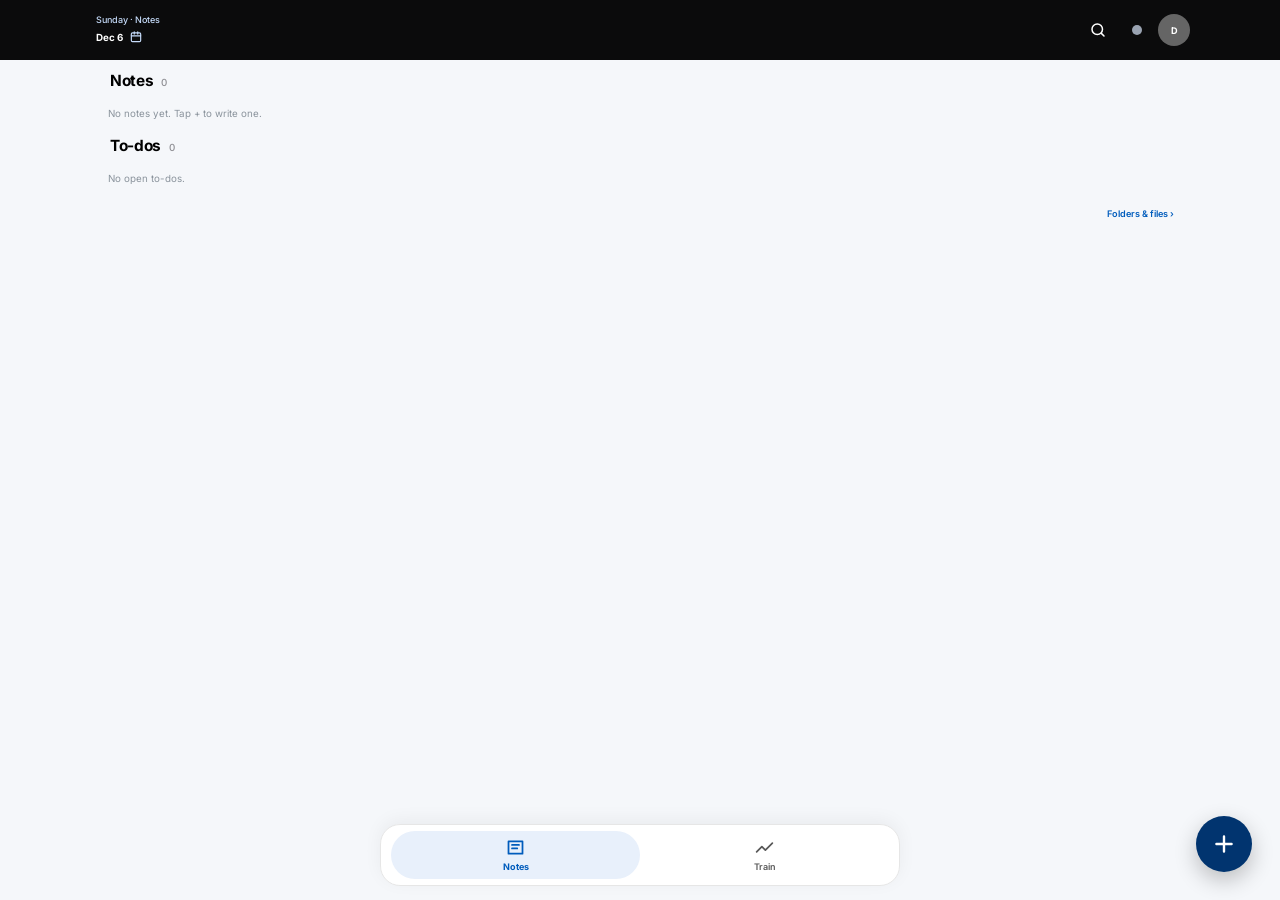
==== commit d09f7550: "To-do screen in the Apple Notes style; swipe right to delete and left to copy (both confirm); all te" ====
--- a/index.html
+++ b/index.html
@@ -1,31 +1,31 @@
-<!doctype html><html lang="en"><head><meta charset="utf-8"><meta name="viewport" content="width=device-width, initial-scale=1, maximum-scale=1, viewport-fit=cover"><title>2nd Brain</title><meta name="2b-build" content="0d77cef9"><style>
-:root{--bg:#eef2f5;--paper:#fff;--ink:#1d2c3b;--muted:#667786;--line:#d9e1e7;--soft:#e2ebf2;--accent:#246b9e;--radius:20px;font-family:-apple-system,BlinkMacSystemFont,"Segoe UI",sans-serif;color:var(--ink);background:var(--bg)}*{box-sizing:border-box}body{margin:0}button,input,select,textarea{font:inherit;color:inherit}button{cursor:pointer;border:0;background:none}button:focus-visible{outline:3px solid #74b3de;outline-offset:3px}input,select,textarea{width:100%;border:1px solid var(--line);background:white;border-radius:11px;padding:11px 12px;font-size:14px;min-width:0}textarea{min-height:95px;resize:vertical}button,input{touch-action:manipulation}h1,h2,h3,p{margin:0}small,.muted{color:var(--muted)}.gallery{max-width:1600px;margin:auto;padding:30px clamp(14px,3vw,45px)}.gallery h1{font-size:40px;letter-spacing:-1.6px;margin:12px 0}.gallery>p{max-width:780px;line-height:1.6;color:var(--muted)}.eyebrow{font-size:10px;font-weight:750;letter-spacing:.12em;text-transform:uppercase;color:var(--muted)}.gallery-grid{display:grid;grid-template-columns:repeat(5,minmax(0,1fr));gap:17px;margin-top:28px}.preview-card{background:white;border:1px solid var(--line);border-radius:20px;overflow:hidden}.preview-card>.preview-open{width:100%;padding:14px;text-align:left}.preview-card h2{font-size:15px;letter-spacing:-.4px}.preview-card p{font-size:11px;color:var(--muted);line-height:1.5;margin:8px 0;min-height:50px}.mini-viewport{height:340px;overflow:hidden;background:var(--bg);border:1px solid var(--line);border-radius:14px;margin:12px 0;pointer-events:none;position:relative}.mini-app{width:360px;transform:scale(.56);transform-origin:top left;padding:18px}.try{font-size:12px;color:var(--accent);font-weight:750}.demo-note{margin-top:22px;font-size:12px;color:var(--muted)}.workspace[hidden],.gallery[hidden],[hidden]{display:none!important}.comparison-bar{position:sticky;top:0;z-index:20;background:#172b3d;color:white;display:flex;gap:10px;align-items:center;justify-content:space-between;padding:9px 20px;min-height:48px}.comparison-bar button,.comparison-bar select{color:white;font-size:11px;border:1px solid #ffffff38;background:#ffffff0c;border-radius:8px;padding:7px 10px;width:auto}.comparison-bar option{color:#172b3d;background:white}.comparison-bar .controls{display:flex;gap:6px}.app{max-width:1160px;margin:auto;min-height:calc(100dvh - 48px);display:flex;flex-direction:column;position:relative;padding:0 26px 95px}.app-header{display:flex;align-items:center;justify-content:space-between;gap:12px;padding:20px 0 14px}.brand{display:flex;align-items:center;gap:9px;font-size:14px;font-weight:750}.mark{width:29px;height:29px;background:var(--accent);color:white;display:grid;place-items:center;border-radius:10px}.header-actions{display:flex;gap:7px}.icon-btn{background:var(--paper);border:1px solid var(--line);width:37px;height:37px;border-radius:12px;display:inline-grid;place-items:center;font-size:18px}.scoreline{display:flex;gap:8px;font-size:11px;color:var(--accent);font-weight:700}.page-head{display:flex;align-items:center;justify-content:space-between;gap:10px;margin:12px 0 20px}.page-head h1{font-size:29px;letter-spacing:-1px}.primary{background:var(--accent);color:white;border-radius:11px;padding:11px 15px;font-weight:650;font-size:12px}.secondary{background:white;border:1px solid var(--line);border-radius:11px;padding:10px 14px;font-size:12px}.danger{color:#b32e3b;font-size:12px;padding:9px}.searchbox{display:flex;align-items:center;gap:8px;background:#e2eaf0;border:1px solid #d5e1e9;border-radius:13px;padding:0 11px;margin-bottom:17px;color:var(--muted)}.searchbox input{background:none;border:0;padding:12px 0;font-size:12px}.date-block{display:flex;align-items:center;gap:15px;margin:12px 0 20px}.date-number{font-size:68px;font-weight:720;letter-spacing:-4px;line-height:1}.date-block strong{display:block;font-size:23px;letter-spacing:-.7px}.date-block small{display:block;margin-top:5px;font-size:11px}.mosaic{display:grid;grid-template-columns:repeat(2,minmax(0,1fr));gap:12px}.tile{background:var(--paper);border:1px solid var(--line);border-radius:var(--radius);padding:18px;text-align:left;min-height:142px;position:relative;overflow:hidden;box-shadow:0 3px 10px #1d2c3b04;display:flex;flex-direction:column;align-items:flex-start;transition:transform .15s,box-shadow .15s}.tile:hover{transform:translateY(-2px);box-shadow:0 9px 20px #1d2c3b0d}.tile-top{display:flex;align-items:center;justify-content:space-between;gap:8px;width:100%;font-size:13px;font-weight:700}.tile-icon{font-size:17px;color:var(--accent);font-weight:500}.tile-value{font-size:36px;line-height:1.05;color:var(--accent);font-weight:650;letter-spacing:-1.5px;margin-top:17px}.tile-caption{font-size:10px;color:var(--muted);margin-top:7px}.tile-detail{font-size:11px;line-height:1.45;margin-top:12px;color:var(--muted)}.tile[data-key="todo"]{background:var(--accent);color:white;border-color:var(--accent)}.tile[data-key="todo"] .tile-value,.tile[data-key="todo"] .tile-icon,.tile[data-key="todo"] .tile-caption,.tile[data-key="todo"] .tile-detail{color:white}.capture{display:flex;gap:8px;margin:18px 0}.capture>button{flex:1}.peek{background:var(--paper);border:1px solid var(--line);border-radius:17px;padding:17px;margin-top:16px}.peek-title{display:flex;justify-content:space-between;align-items:center;margin-bottom:10px;font-size:13px}.peek-title button{color:var(--accent);font-size:11px}.peek p{font-size:12px;color:var(--muted);line-height:1.6}.nav{position:fixed;bottom:14px;left:50%;transform:translateX(-50%);display:flex;justify-content:space-around;gap:4px;background:#fffffff0;backdrop-filter:blur(24px);border:1px solid #d4dee8c9;border-radius:22px;padding:8px;width:min(590px,calc(100% - 28px));box-shadow:0 7px 30px #1d2c3b13;z-index:15}.nav button{flex:1;display:flex;flex-direction:column;align-items:center;gap:4px;font-size:9px;color:var(--muted);padding:5px;border-radius:14px}.nav span{font-size:19px;line-height:1}.nav button.active{background:var(--soft);color:var(--accent);font-weight:700}.desktop-home{display:grid;grid-template-columns:minmax(0,1fr) minmax(0,.75fr);gap:24px}.desktop-home .home-aside{padding-top:14px}.list{border:1px solid var(--line);border-radius:17px;background:white;overflow:hidden}.task{display:flex;gap:10px;align-items:center;padding:15px;border-bottom:1px solid var(--line)}.task:last-child{border-bottom:0}.check{width:23px;height:23px;flex:none;border:1.5px solid #9aaab7;border-radius:50%;background:none;color:white;padding:0;font-size:13px}.check.on{background:var(--accent);border-color:var(--accent)}.task-copy{flex:1;text-align:left;min-width:0}.task-copy b{font-size:13px;font-weight:600;display:block;overflow-wrap:anywhere}.task-copy small{display:block;font-size:10px;margin-top:5px}.task.done b{text-decoration:line-through;color:var(--muted)}.text-btn{color:var(--accent);font-size:11px;padding:8px 0}.section-label{display:flex;align-items:center;justify-content:space-between;gap:12px;margin:23px 0 10px;font-size:15px;font-weight:700}.section-label small{font-size:10px;font-weight:400}.filters{display:flex;gap:6px;flex-wrap:wrap;margin:12px 0}.filters button{padding:8px 13px;border:1px solid var(--line);background:white;border-radius:10px;font-size:11px}.filters button.on{background:var(--ink);color:white;border-color:var(--ink)}.quick-form{display:flex;gap:8px}.quick-form input{flex:1}.quick-form select{width:110px}.empty{font-size:12px;color:var(--muted);padding:23px;text-align:center;border:1px dashed #c5d2db;border-radius:15px;line-height:1.6}.calendar-layout{display:grid;grid-template-columns:1fr 1fr;gap:20px;align-items:start}.calendar-panel,.panel{background:white;border:1px solid var(--line);border-radius:19px;padding:18px}.month-head{display:flex;align-items:center;justify-content:space-between;gap:10px;font-size:16px;font-weight:700;margin-bottom:16px}.month-head button{font-size:20px;padding:4px 10px}.cal-grid{display:grid;grid-template-columns:repeat(7,1fr);gap:4px}.cal-grid .weekday{font-size:10px;text-align:center;color:var(--muted);padding:7px 0}.cal-day{height:44px;border-radius:11px;position:relative;font-size:12px}.cal-day.today{border:1px solid var(--accent)}.cal-day.selected{background:var(--accent);color:white}.cal-day i{position:absolute;width:4px;height:4px;border-radius:50%;bottom:5px;left:calc(50% - 2px);background:currentColor}.agenda-item{display:flex;align-items:center;gap:10px;padding:13px 0;border-bottom:1px solid var(--line)}.agenda-item>span{font-size:10px;color:var(--muted);width:47px;flex:none}.agenda-item>button{flex:1;text-align:left;border-left:3px solid var(--accent);padding:6px 10px}.agenda-item b{font-size:12px;display:block}.agenda-item small{font-size:10px;display:block;margin-top:5px}.week-control{display:flex;align-items:center;justify-content:space-between;padding:12px 0}.week-control button{background:white;border:1px solid var(--line);border-radius:10px;padding:9px 14px}.week-control strong{font-size:13px}.workout-day{margin-bottom:12px;background:white;border:1px solid var(--line);border-radius:17px;padding:14px}.workout-day h3{font-size:12px;margin-bottom:12px}.slots{display:grid;grid-template-columns:1fr 1fr;gap:10px}.slot{background:var(--bg);border:1px solid var(--line);border-radius:12px;padding:11px;min-height:110px}.slot-label{font-size:9px;font-weight:750;color:var(--muted);letter-spacing:.08em;margin-bottom:10px}.session{padding:8px 0;border-bottom:1px solid var(--line)}.session b{font-size:12px;display:block}.session small{font-size:10px;display:block;margin:5px 0}.session .actions{display:flex;justify-content:space-between;gap:7px}.session button{color:var(--accent);font-size:10px;padding:5px 0}.slot-add{color:var(--accent);font-size:10px;width:100%;padding-top:10px}.stats{display:flex;gap:10px;margin:10px 0 18px}.stats>div{flex:1;background:white;border:1px solid var(--line);border-radius:14px;padding:14px}.stats b{font-size:25px;color:var(--accent);letter-spacing:-1px}.stats small{display:block;font-size:10px;margin-top:5px}.notes-grid{display:grid;grid-template-columns:repeat(auto-fill,minmax(210px,1fr));gap:12px}.note-card{background:white;border:1px solid var(--line);border-radius:17px;padding:18px;text-align:left;min-height:180px}.note-card b{font-size:14px;display:block}.note-card p{font-size:11px;line-height:1.6;color:var(--muted);margin:12px 0;white-space:pre-wrap;overflow:hidden;max-height:75px}.note-card small{font-size:9px}.habit-header,.habit-row{display:grid;grid-template-columns:minmax(120px,1fr) repeat(7,36px);gap:7px;align-items:center}.habit-header{font-size:10px;color:var(--muted);padding:10px 14px;text-align:center}.habit-header span:first-child{text-align:left}.habit-row{background:white;border:1px solid var(--line);border-radius:15px;padding:14px;margin-bottom:10px}.habit-name{text-align:left}.habit-name b{display:block;font-size:12px}.habit-name small{display:block;font-size:9px;margin-top:5px}.tick{width:34px;height:34px;border-radius:10px;background:var(--bg);border:1px solid var(--line);font-size:12px;color:var(--muted)}.tick.on{border:2px solid #3b9765;color:#28794e;background:#f4fbf6}.modal-backdrop{position:fixed;inset:0;z-index:40;background:#1025376b;backdrop-filter:blur(7px);display:flex;align-items:center;justify-content:center;padding:20px}.sheet{width:min(600px,100%);max-height:92dvh;overflow:auto;background:var(--bg);border:1px solid #ffffff80;border-radius:24px;padding:22px;box-shadow:0 20px 80px #11263833}.sheet.wide{width:min(1250px,100%)}.sheet-title{display:flex;align-items:center;justify-content:space-between;gap:15px;margin-bottom:16px}.sheet-title h2{font-size:22px;letter-spacing:-.6px}.sheet label{display:block;font-size:11px;color:var(--muted);margin:15px 0 6px}.row2{display:grid;grid-template-columns:1fr 1fr;gap:12px}.form-actions{display:flex;align-items:center;gap:10px;justify-content:flex-end;margin-top:22px}.toolbar{display:flex;gap:4px;flex-wrap:wrap;margin-bottom:7px}.toolbar button{background:white;border:1px solid var(--line);border-radius:7px;padding:7px 12px;font-size:12px}.rich-editor{min-height:250px;background:white;border:1px solid var(--line);border-radius:12px;padding:18px;line-height:1.65;outline-color:var(--accent);font-size:15px;overflow-wrap:anywhere}.rich-editor img,.reader img{max-width:100%;max-height:500px;object-fit:contain;border-radius:10px}.reader{background:white;border:1px solid var(--line);border-radius:15px;padding:22px;font-size:15px;line-height:1.7;min-height:160px;overflow-wrap:anywhere}.reader ul,.reader ol{padding-left:25px}.reader h2{margin:13px 0;font-size:22px}.reader p{margin:8px 0}.folder-chip{border:1px solid var(--line);padding:7px 10px;border-radius:9px;background:white;font-size:10px}.search-result{display:block;text-align:left;width:100%;padding:14px;background:white;border:1px solid var(--line);border-radius:12px;margin-top:8px}.search-result b{font-size:13px;display:block}.search-result small{display:block;font-size:10px;margin-top:4px}.toast{position:fixed;z-index:100;bottom:100px;left:50%;transform:translateX(-50%);background:var(--ink);color:white;font-size:12px;padding:12px 18px;border-radius:12px;box-shadow:0 6px 20px #1d2c3b22;max-width:90vw}.home-nav{display:flex;gap:8px;overflow:auto;margin:12px 0}.home-nav button{flex:1;padding:9px;background:white;border:1px solid var(--line);border-radius:10px;font-size:10px;white-space:nowrap}
+<!doctype html><html lang="en"><head><meta charset="utf-8"><meta name="viewport" content="width=device-width, initial-scale=1, maximum-scale=1, viewport-fit=cover"><title>2nd Brain</title><meta name="2b-build" content="0df0edbe"><style>
+:root{--bg:#eef2f5;--paper:#fff;--ink:#1d2c3b;--muted:#667786;--line:#d9e1e7;--soft:#e2ebf2;--accent:#246b9e;--radius:20px;font-family:-apple-system,BlinkMacSystemFont,"Segoe UI",sans-serif;color:var(--ink);background:var(--bg)}*{box-sizing:border-box}body{margin:0}button,input,select,textarea{font:inherit;color:inherit}button{cursor:pointer;border:0;background:none}button:focus-visible{outline:3px solid #74b3de;outline-offset:3px}input,select,textarea{width:100%;border:1px solid var(--line);background:white;border-radius:11px;padding:11px 12px;font-size:9.8px;min-width:0}textarea{min-height:95px;resize:vertical}button,input{touch-action:manipulation}h1,h2,h3,p{margin:0}small,.muted{color:var(--muted)}.gallery{max-width:1600px;margin:auto;padding:30px clamp(14px,3vw,45px)}.gallery h1{font-size:28px;letter-spacing:-1.6px;margin:12px 0}.gallery>p{max-width:780px;line-height:1.6;color:var(--muted)}.eyebrow{font-size:9px;font-weight:750;letter-spacing:.12em;text-transform:uppercase;color:var(--muted)}.gallery-grid{display:grid;grid-template-columns:repeat(5,minmax(0,1fr));gap:17px;margin-top:28px}.preview-card{background:white;border:1px solid var(--line);border-radius:20px;overflow:hidden}.preview-card>.preview-open{width:100%;padding:14px;text-align:left}.preview-card h2{font-size:10.5px;letter-spacing:-.4px}.preview-card p{font-size:9px;color:var(--muted);line-height:1.5;margin:8px 0;min-height:50px}.mini-viewport{height:340px;overflow:hidden;background:var(--bg);border:1px solid var(--line);border-radius:14px;margin:12px 0;pointer-events:none;position:relative}.mini-app{width:360px;transform:scale(.56);transform-origin:top left;padding:18px}.try{font-size:9px;color:var(--accent);font-weight:750}.demo-note{margin-top:22px;font-size:9px;color:var(--muted)}.workspace[hidden],.gallery[hidden],[hidden]{display:none!important}.comparison-bar{position:sticky;top:0;z-index:20;background:#172b3d;color:white;display:flex;gap:10px;align-items:center;justify-content:space-between;padding:9px 20px;min-height:48px}.comparison-bar button,.comparison-bar select{color:white;font-size:9px;border:1px solid #ffffff38;background:#ffffff0c;border-radius:8px;padding:7px 10px;width:auto}.comparison-bar option{color:#172b3d;background:white}.comparison-bar .controls{display:flex;gap:6px}.app{max-width:1160px;margin:auto;min-height:calc(100dvh - 48px);display:flex;flex-direction:column;position:relative;padding:0 26px 95px}.app-header{display:flex;align-items:center;justify-content:space-between;gap:12px;padding:20px 0 14px}.brand{display:flex;align-items:center;gap:9px;font-size:9.8px;font-weight:750}.mark{width:29px;height:29px;background:var(--accent);color:white;display:grid;place-items:center;border-radius:10px}.header-actions{display:flex;gap:7px}.icon-btn{background:var(--paper);border:1px solid var(--line);width:37px;height:37px;border-radius:12px;display:inline-grid;place-items:center;font-size:12.6px}.scoreline{display:flex;gap:8px;font-size:9px;color:var(--accent);font-weight:700}.page-head{display:flex;align-items:center;justify-content:space-between;gap:10px;margin:12px 0 20px}.page-head h1{font-size:20.3px;letter-spacing:-1px}.primary{background:var(--accent);color:white;border-radius:11px;padding:11px 15px;font-weight:650;font-size:9px}.secondary{background:white;border:1px solid var(--line);border-radius:11px;padding:10px 14px;font-size:9px}.danger{color:#b32e3b;font-size:9px;padding:9px}.searchbox{display:flex;align-items:center;gap:8px;background:#e2eaf0;border:1px solid #d5e1e9;border-radius:13px;padding:0 11px;margin-bottom:17px;color:var(--muted)}.searchbox input{background:none;border:0;padding:12px 0;font-size:9px}.date-block{display:flex;align-items:center;gap:15px;margin:12px 0 20px}.date-number{font-size:47.6px;font-weight:720;letter-spacing:-4px;line-height:1}.date-block strong{display:block;font-size:16.1px;letter-spacing:-.7px}.date-block small{display:block;margin-top:5px;font-size:9px}.mosaic{display:grid;grid-template-columns:repeat(2,minmax(0,1fr));gap:12px}.tile{background:var(--paper);border:1px solid var(--line);border-radius:var(--radius);padding:18px;text-align:left;min-height:142px;position:relative;overflow:hidden;box-shadow:0 3px 10px #1d2c3b04;display:flex;flex-direction:column;align-items:flex-start;transition:transform .15s,box-shadow .15s}.tile:hover{transform:translateY(-2px);box-shadow:0 9px 20px #1d2c3b0d}.tile-top{display:flex;align-items:center;justify-content:space-between;gap:8px;width:100%;font-size:9.1px;font-weight:700}.tile-icon{font-size:11.9px;color:var(--accent);font-weight:500}.tile-value{font-size:25.2px;line-height:1.05;color:var(--accent);font-weight:650;letter-spacing:-1.5px;margin-top:17px}.tile-caption{font-size:9px;color:var(--muted);margin-top:7px}.tile-detail{font-size:9px;line-height:1.45;margin-top:12px;color:var(--muted)}.tile[data-key="todo"]{background:var(--accent);color:white;border-color:var(--accent)}.tile[data-key="todo"] .tile-value,.tile[data-key="todo"] .tile-icon,.tile[data-key="todo"] .tile-caption,.tile[data-key="todo"] .tile-detail{color:white}.capture{display:flex;gap:8px;margin:18px 0}.capture>button{flex:1}.peek{background:var(--paper);border:1px solid var(--line);border-radius:17px;padding:17px;margin-top:16px}.peek-title{display:flex;justify-content:space-between;align-items:center;margin-bottom:10px;font-size:9.1px}.peek-title button{color:var(--accent);font-size:9px}.peek p{font-size:9px;color:var(--muted);line-height:1.6}.nav{position:fixed;bottom:14px;left:50%;transform:translateX(-50%);display:flex;justify-content:space-around;gap:4px;background:#fffffff0;backdrop-filter:blur(24px);border:1px solid #d4dee8c9;border-radius:22px;padding:8px;width:min(590px,calc(100% - 28px));box-shadow:0 7px 30px #1d2c3b13;z-index:15}.nav button{flex:1;display:flex;flex-direction:column;align-items:center;gap:4px;font-size:9px;color:var(--muted);padding:5px;border-radius:14px}.nav span{font-size:13.3px;line-height:1}.nav button.active{background:var(--soft);color:var(--accent);font-weight:700}.desktop-home{display:grid;grid-template-columns:minmax(0,1fr) minmax(0,.75fr);gap:24px}.desktop-home .home-aside{padding-top:14px}.list{border:1px solid var(--line);border-radius:17px;background:white;overflow:hidden}.task{display:flex;gap:10px;align-items:center;padding:15px;border-bottom:1px solid var(--line)}.task:last-child{border-bottom:0}.check{width:23px;height:23px;flex:none;border:1.5px solid #9aaab7;border-radius:50%;background:none;color:white;padding:0;font-size:9.1px}.check.on{background:var(--accent);border-color:var(--accent)}.task-copy{flex:1;text-align:left;min-width:0}.task-copy b{font-size:9.1px;font-weight:600;display:block;overflow-wrap:anywhere}.task-copy small{display:block;font-size:9px;margin-top:5px}.task.done b{text-decoration:line-through;color:var(--muted)}.text-btn{color:var(--accent);font-size:9px;padding:8px 0}.section-label{display:flex;align-items:center;justify-content:space-between;gap:12px;margin:23px 0 10px;font-size:10.5px;font-weight:700}.section-label small{font-size:9px;font-weight:400}.filters{display:flex;gap:6px;flex-wrap:wrap;margin:12px 0}.filters button{padding:8px 13px;border:1px solid var(--line);background:white;border-radius:10px;font-size:9px}.filters button.on{background:var(--ink);color:white;border-color:var(--ink)}.quick-form{display:flex;gap:8px}.quick-form input{flex:1}.quick-form select{width:110px}.empty{font-size:9px;color:var(--muted);padding:23px;text-align:center;border:1px dashed #c5d2db;border-radius:15px;line-height:1.6}.calendar-layout{display:grid;grid-template-columns:1fr 1fr;gap:20px;align-items:start}.calendar-panel,.panel{background:white;border:1px solid var(--line);border-radius:19px;padding:18px}.month-head{display:flex;align-items:center;justify-content:space-between;gap:10px;font-size:11.2px;font-weight:700;margin-bottom:16px}.month-head button{font-size:14px;padding:4px 10px}.cal-grid{display:grid;grid-template-columns:repeat(7,1fr);gap:4px}.cal-grid .weekday{font-size:9px;text-align:center;color:var(--muted);padding:7px 0}.cal-day{height:44px;border-radius:11px;position:relative;font-size:9px}.cal-day.today{border:1px solid var(--accent)}.cal-day.selected{background:var(--accent);color:white}.cal-day i{position:absolute;width:4px;height:4px;border-radius:50%;bottom:5px;left:calc(50% - 2px);background:currentColor}.agenda-item{display:flex;align-items:center;gap:10px;padding:13px 0;border-bottom:1px solid var(--line)}.agenda-item>span{font-size:9px;color:var(--muted);width:47px;flex:none}.agenda-item>button{flex:1;text-align:left;border-left:3px solid var(--accent);padding:6px 10px}.agenda-item b{font-size:9px;display:block}.agenda-item small{font-size:9px;display:block;margin-top:5px}.week-control{display:flex;align-items:center;justify-content:space-between;padding:12px 0}.week-control button{background:white;border:1px solid var(--line);border-radius:10px;padding:9px 14px}.week-control strong{font-size:9.1px}.workout-day{margin-bottom:12px;background:white;border:1px solid var(--line);border-radius:17px;padding:14px}.workout-day h3{font-size:9px;margin-bottom:12px}.slots{display:grid;grid-template-columns:1fr 1fr;gap:10px}.slot{background:var(--bg);border:1px solid var(--line);border-radius:12px;padding:11px;min-height:110px}.slot-label{font-size:9px;font-weight:750;color:var(--muted);letter-spacing:.08em;margin-bottom:10px}.session{padding:8px 0;border-bottom:1px solid var(--line)}.session b{font-size:9px;display:block}.session small{font-size:9px;display:block;margin:5px 0}.session .actions{display:flex;justify-content:space-between;gap:7px}.session button{color:var(--accent);font-size:9px;padding:5px 0}.slot-add{color:var(--accent);font-size:9px;width:100%;padding-top:10px}.stats{display:flex;gap:10px;margin:10px 0 18px}.stats>div{flex:1;background:white;border:1px solid var(--line);border-radius:14px;padding:14px}.stats b{font-size:17.5px;color:var(--accent);letter-spacing:-1px}.stats small{display:block;font-size:9px;margin-top:5px}.notes-grid{display:grid;grid-template-columns:repeat(auto-fill,minmax(210px,1fr));gap:12px}.note-card{background:white;border:1px solid var(--line);border-radius:17px;padding:18px;text-align:left;min-height:180px}.note-card b{font-size:9.8px;display:block}.note-card p{font-size:9px;line-height:1.6;color:var(--muted);margin:12px 0;white-space:pre-wrap;overflow:hidden;max-height:75px}.note-card small{font-size:9px}.habit-header,.habit-row{display:grid;grid-template-columns:minmax(120px,1fr) repeat(7,36px);gap:7px;align-items:center}.habit-header{font-size:9px;color:var(--muted);padding:10px 14px;text-align:center}.habit-header span:first-child{text-align:left}.habit-row{background:white;border:1px solid var(--line);border-radius:15px;padding:14px;margin-bottom:10px}.habit-name{text-align:left}.habit-name b{display:block;font-size:9px}.habit-name small{display:block;font-size:9px;margin-top:5px}.tick{width:34px;height:34px;border-radius:10px;background:var(--bg);border:1px solid var(--line);font-size:9px;color:var(--muted)}.tick.on{border:2px solid #3b9765;color:#28794e;background:#f4fbf6}.modal-backdrop{position:fixed;inset:0;z-index:40;background:#1025376b;backdrop-filter:blur(7px);display:flex;align-items:center;justify-content:center;padding:20px}.sheet{width:min(600px,100%);max-height:92dvh;overflow:auto;background:var(--bg);border:1px solid #ffffff80;border-radius:24px;padding:22px;box-shadow:0 20px 80px #11263833}.sheet.wide{width:min(1250px,100%)}.sheet-title{display:flex;align-items:center;justify-content:space-between;gap:15px;margin-bottom:16px}.sheet-title h2{font-size:15.4px;letter-spacing:-.6px}.sheet label{display:block;font-size:9px;color:var(--muted);margin:15px 0 6px}.row2{display:grid;grid-template-columns:1fr 1fr;gap:12px}.form-actions{display:flex;align-items:center;gap:10px;justify-content:flex-end;margin-top:22px}.toolbar{display:flex;gap:4px;flex-wrap:wrap;margin-bottom:7px}.toolbar button{background:white;border:1px solid var(--line);border-radius:7px;padding:7px 12px;font-size:9px}.rich-editor{min-height:250px;background:white;border:1px solid var(--line);border-radius:12px;padding:18px;line-height:1.65;outline-color:var(--accent);font-size:10.5px;overflow-wrap:anywhere}.rich-editor img,.reader img{max-width:100%;max-height:500px;object-fit:contain;border-radius:10px}.reader{background:white;border:1px solid var(--line);border-radius:15px;padding:22px;font-size:10.5px;line-height:1.7;min-height:160px;overflow-wrap:anywhere}.reader ul,.reader ol{padding-left:25px}.reader h2{margin:13px 0;font-size:15.4px}.reader p{margin:8px 0}.folder-chip{border:1px solid var(--line);padding:7px 10px;border-radius:9px;background:white;font-size:9px}.search-result{display:block;text-align:left;width:100%;padding:14px;background:white;border:1px solid var(--line);border-radius:12px;margin-top:8px}.search-result b{font-size:9.1px;display:block}.search-result small{display:block;font-size:9px;margin-top:4px}.toast{position:fixed;z-index:100;bottom:100px;left:50%;transform:translateX(-50%);background:var(--ink);color:white;font-size:9px;padding:12px 18px;border-radius:12px;box-shadow:0 6px 20px #1d2c3b22;max-width:90vw}.home-nav{display:flex;gap:8px;overflow:auto;margin:12px 0}.home-nav button{flex:1;padding:9px;background:white;border:1px solid var(--line);border-radius:10px;font-size:9px;white-space:nowrap}
 @media(prefers-reduced-motion:reduce){*{transition:none!important}}
-:root{--ink:#203346;--accent:#28628b;--line:#d8e2e9;--muted:#708292;--bg:#edf2f6}body{background:radial-gradient(ellipse at 10% 5%,#dceaf3,transparent 50%),radial-gradient(ellipse at 90% 75%,#dfe9f0,transparent 60%),#f0f4f7;min-height:100vh}.gallery{max-width:1440px;padding:44px 30px}.gallery h1{font-size:48px;font-weight:650}.gallery-grid{grid-template-columns:repeat(3,minmax(0,1fr));gap:22px}.preview-card{border:1px solid #fff;background:#ffffff95;border-radius:22px;box-shadow:0 9px 30px #253d5009}.card-label{padding:22px 22px 0}.card-label h2{font-size:24px;margin-top:8px}.preview-card p{font-size:12px;min-height:38px}.dual-preview{position:relative;height:270px;margin:16px 16px 0;overflow:hidden;background:#dde7ee;border-radius:14px}.dual-preview iframe{border:0;display:block;transform-origin:0 0;pointer-events:none}.desktop-thumb{position:absolute;top:18px;left:12px;width:100%;height:214px;overflow:hidden;border:4px solid #263a4a;border-radius:10px;background:#edf2f6;box-shadow:0 10px 20px #20334620}.desktop-thumb iframe{width:1200px;height:840px;transform:scale(.29)}.phone-thumb{position:absolute;right:10px;bottom:8px;width:108px;height:229px;border:4px solid #243748;border-radius:19px;overflow:hidden;background:#edf2f6;box-shadow:0 5px 20px #172b3d2a}.phone-thumb iframe{width:390px;height:850px;transform:scale(.257)}.card-actions{padding:17px;display:flex;gap:8px}.card-actions button{flex:1;background:#fff;border:1px solid var(--line);padding:11px;border-radius:10px;color:var(--accent);font-size:12px;font-weight:600}.card-actions button:last-child{background:var(--ink);color:white;border-color:var(--ink)}.comparison-bar{min-height:42px;height:42px;padding:4px 20px}.comparison-bar button,.comparison-bar select{padding:5px 8px}.device-controls{display:flex;gap:4px}.device-controls button.selected{background:#ffffff30}.app{max-width:1240px;padding:0 40px 95px;min-height:calc(100dvh - 42px)}.app-header{position:sticky;top:42px;z-index:16;height:52px;padding:0;gap:16px;border-bottom:1px solid #cbd9e580;background:#edf3f7e6;backdrop-filter:blur(24px);box-shadow:0 0 0 1px #edf3f766}.brand{font-size:12px}.mark{height:26px;width:26px;border-radius:8px;font-size:12px}.header-date{display:flex;align-items:baseline;gap:8px;margin-right:auto;padding:10px 4px}.header-date strong{font-size:13px}.header-date span{font-size:10px;color:var(--muted)}.icon-btn{width:30px;height:30px;border-radius:10px;font-size:16px;background:#ffffff90}.scoreline{gap:6px;font-size:10px}.scoreline span{background:#ffffffa0;border:1px solid #ffffffc0;padding:4px 7px;border-radius:20px}.overview-tools{display:flex;justify-content:space-between;align-items:center;margin:28px 0 22px}.overview-tools h1{font-size:29px;letter-spacing:-1.1px;font-weight:600;margin-top:7px}.eyebrow{font-size:9px;letter-spacing:.14em}.round-add{border:1px solid white;background:#ffffffc0;box-shadow:0 3px 8px #20334608;border-radius:50%;width:40px;height:40px;font-size:23px;color:var(--accent)}.searchbox{min-height:40px!important;background:#ffffff80;border-color:#ffffffd0;margin:0 0 18px;border-radius:12px}.mosaic+.searchbox{margin-top:18px}.mosaic{grid-template-columns:1fr 1fr;gap:16px}.tile,.tile[data-key="todo"],.tile[data-key="habits"]{min-height:0;display:flex;flex-direction:column;background:#ffffffa8;color:var(--ink);border:1px solid #fffffff0;backdrop-filter:blur(22px);border-radius:22px;padding:19px;box-shadow:0 8px 24px #294b6407;overflow:hidden}.tile[data-key="todo"]{background:linear-gradient(135deg,#dfedf7c9,#f4f9fcdd)}.tile[data-key="todo"] .tile-icon{color:var(--accent)}.tile-top{flex:none;align-items:center}.tile-top>button:first-child{display:flex;align-items:center;gap:9px;flex:1;text-align:left;font-size:13px;font-weight:650;min-width:0}.tile-count{font-size:10px;color:var(--muted);font-weight:500;margin-left:auto}.open-section{font-size:14px;color:var(--muted);padding:6px}.tile-icon{font-size:16px}.tile-items{width:100%;margin:12px 0 6px;flex:1}.preview-row{display:flex;align-items:center;gap:10px;min-height:58px;width:100%;border-bottom:1px solid #cbd8e46b;text-align:left;padding:9px 0}.preview-row:last-child{border-bottom:0}.preview-row .check{width:20px;height:20px}.item-text{flex:1;min-width:0;text-align:left;padding:0}.item-text b{font-size:12px;font-weight:550;display:block;white-space:nowrap;overflow:hidden;text-overflow:ellipsis;line-height:1.6}.item-text small{font-size:10px;display:block;white-space:nowrap;overflow:hidden;text-overflow:ellipsis;line-height:1.7}.note-dot{width:4px;height:25px;border-radius:3px;background:#82a5bd;flex:none}.row-arrow{font-size:12px;color:#8ba2b3}.tile-footer{width:100%;font-size:10px;text-align:left;color:var(--accent);padding:12px 0 0;margin-top:auto;border-top:1px solid #cbd8e46b}.session-preview{display:flex;width:100%;gap:16px;margin:15px 0}.session-preview button{text-align:left;flex:1;min-width:0}.session-preview small{display:block;font-size:9px;letter-spacing:.08em;color:var(--accent)}.session-preview b{display:block;font-size:12px;margin:6px 0;white-space:nowrap;overflow:hidden;text-overflow:ellipsis}.session-preview span{font-size:10px;color:var(--muted)}.habit-preview{display:flex;gap:8px;width:100%;padding:18px 0;flex:1}.habit-preview button{flex:1;font-size:10px;display:flex;flex-direction:column;align-items:center;gap:9px;line-height:1.4}.habit-preview button>span{display:grid;place-items:center;font-size:18px;width:33px;height:33px;border:1px solid #c3d2de;border-radius:12px}.habit-preview .checked>span{border:1.5px solid #4e9878;background:#f4fbf7;color:#398665}.nav{width:min(530px,calc(100% - 28px));border-radius:19px;padding:5px;bottom:16px}.nav button{font-size:10px;min-height:44px}.nav span{font-size:18px}.page-head{margin-top:25px}.inline-capture{display:flex;gap:8px;margin-top:16px}.inline-capture input{background:#ffffffb0}.tile:hover{transform:translateY(-1px)}
+:root{--ink:#203346;--accent:#28628b;--line:#d8e2e9;--muted:#708292;--bg:#edf2f6}body{background:radial-gradient(ellipse at 10% 5%,#dceaf3,transparent 50%),radial-gradient(ellipse at 90% 75%,#dfe9f0,transparent 60%),#f0f4f7;min-height:100vh}.gallery{max-width:1440px;padding:44px 30px}.gallery h1{font-size:33.6px;font-weight:650}.gallery-grid{grid-template-columns:repeat(3,minmax(0,1fr));gap:22px}.preview-card{border:1px solid #fff;background:#ffffff95;border-radius:22px;box-shadow:0 9px 30px #253d5009}.card-label{padding:22px 22px 0}.card-label h2{font-size:16.8px;margin-top:8px}.preview-card p{font-size:9px;min-height:38px}.dual-preview{position:relative;height:270px;margin:16px 16px 0;overflow:hidden;background:#dde7ee;border-radius:14px}.dual-preview iframe{border:0;display:block;transform-origin:0 0;pointer-events:none}.desktop-thumb{position:absolute;top:18px;left:12px;width:100%;height:214px;overflow:hidden;border:4px solid #263a4a;border-radius:10px;background:#edf2f6;box-shadow:0 10px 20px #20334620}.desktop-thumb iframe{width:1200px;height:840px;transform:scale(.29)}.phone-thumb{position:absolute;right:10px;bottom:8px;width:108px;height:229px;border:4px solid #243748;border-radius:19px;overflow:hidden;background:#edf2f6;box-shadow:0 5px 20px #172b3d2a}.phone-thumb iframe{width:390px;height:850px;transform:scale(.257)}.card-actions{padding:17px;display:flex;gap:8px}.card-actions button{flex:1;background:#fff;border:1px solid var(--line);padding:11px;border-radius:10px;color:var(--accent);font-size:9px;font-weight:600}.card-actions button:last-child{background:var(--ink);color:white;border-color:var(--ink)}.comparison-bar{min-height:42px;height:42px;padding:4px 20px}.comparison-bar button,.comparison-bar select{padding:5px 8px}.device-controls{display:flex;gap:4px}.device-controls button.selected{background:#ffffff30}.app{max-width:1240px;padding:0 40px 95px;min-height:calc(100dvh - 42px)}.app-header{position:sticky;top:42px;z-index:16;height:52px;padding:0;gap:16px;border-bottom:1px solid #cbd9e580;background:#edf3f7e6;backdrop-filter:blur(24px);box-shadow:0 0 0 1px #edf3f766}.brand{font-size:9px}.mark{height:26px;width:26px;border-radius:8px;font-size:9px}.header-date{display:flex;align-items:baseline;gap:8px;margin-right:auto;padding:10px 4px}.header-date strong{font-size:9.1px}.header-date span{font-size:9px;color:var(--muted)}.icon-btn{width:30px;height:30px;border-radius:10px;font-size:11.2px;background:#ffffff90}.scoreline{gap:6px;font-size:9px}.scoreline span{background:#ffffffa0;border:1px solid #ffffffc0;padding:4px 7px;border-radius:20px}.overview-tools{display:flex;justify-content:space-between;align-items:center;margin:28px 0 22px}.overview-tools h1{font-size:20.3px;letter-spacing:-1.1px;font-weight:600;margin-top:7px}.eyebrow{font-size:9px;letter-spacing:.14em}.round-add{border:1px solid white;background:#ffffffc0;box-shadow:0 3px 8px #20334608;border-radius:50%;width:40px;height:40px;font-size:16.1px;color:var(--accent)}.searchbox{min-height:40px!important;background:#ffffff80;border-color:#ffffffd0;margin:0 0 18px;border-radius:12px}.mosaic+.searchbox{margin-top:18px}.mosaic{grid-template-columns:1fr 1fr;gap:16px}.tile,.tile[data-key="todo"],.tile[data-key="habits"]{min-height:0;display:flex;flex-direction:column;background:#ffffffa8;color:var(--ink);border:1px solid #fffffff0;backdrop-filter:blur(22px);border-radius:22px;padding:19px;box-shadow:0 8px 24px #294b6407;overflow:hidden}.tile[data-key="todo"]{background:linear-gradient(135deg,#dfedf7c9,#f4f9fcdd)}.tile[data-key="todo"] .tile-icon{color:var(--accent)}.tile-top{flex:none;align-items:center}.tile-top>button:first-child{display:flex;align-items:center;gap:9px;flex:1;text-align:left;font-size:9.1px;font-weight:650;min-width:0}.tile-count{font-size:9px;color:var(--muted);font-weight:500;margin-left:auto}.open-section{font-size:9.8px;color:var(--muted);padding:6px}.tile-icon{font-size:11.2px}.tile-items{width:100%;margin:12px 0 6px;flex:1}.preview-row{display:flex;align-items:center;gap:10px;min-height:58px;width:100%;border-bottom:1px solid #cbd8e46b;text-align:left;padding:9px 0}.preview-row:last-child{border-bottom:0}.preview-row .check{width:20px;height:20px}.item-text{flex:1;min-width:0;text-align:left;padding:0}.item-text b{font-size:9px;font-weight:550;display:block;white-space:nowrap;overflow:hidden;text-overflow:ellipsis;line-height:1.6}.item-text small{font-size:9px;display:block;white-space:nowrap;overflow:hidden;text-overflow:ellipsis;line-height:1.7}.note-dot{width:4px;height:25px;border-radius:3px;background:#82a5bd;flex:none}.row-arrow{font-size:9px;color:#8ba2b3}.tile-footer{width:100%;font-size:9px;text-align:left;color:var(--accent);padding:12px 0 0;margin-top:auto;border-top:1px solid #cbd8e46b}.session-preview{display:flex;width:100%;gap:16px;margin:15px 0}.session-preview button{text-align:left;flex:1;min-width:0}.session-preview small{display:block;font-size:9px;letter-spacing:.08em;color:var(--accent)}.session-preview b{display:block;font-size:9px;margin:6px 0;white-space:nowrap;overflow:hidden;text-overflow:ellipsis}.session-preview span{font-size:9px;color:var(--muted)}.habit-preview{display:flex;gap:8px;width:100%;padding:18px 0;flex:1}.habit-preview button{flex:1;font-size:9px;display:flex;flex-direction:column;align-items:center;gap:9px;line-height:1.4}.habit-preview button>span{display:grid;place-items:center;font-size:12.6px;width:33px;height:33px;border:1px solid #c3d2de;border-radius:12px}.habit-preview .checked>span{border:1.5px solid #4e9878;background:#f4fbf7;color:#398665}.nav{width:min(530px,calc(100% - 28px));border-radius:19px;padding:5px;bottom:16px}.nav button{font-size:9px;min-height:44px}.nav span{font-size:12.6px}.page-head{margin-top:25px}.inline-capture{display:flex;gap:8px;margin-top:16px}.inline-capture input{background:#ffffffb0}.tile:hover{transform:translateY(-1px)}
 .app[data-v="1"] .mosaic{grid-template-columns:1.25fr 1fr}.app[data-v="1"] .tile[data-key="todo"]{grid-row:span 2;justify-content:flex-start}.app[data-v="1"] .tile[data-key="todo"] .preview-row{min-height:90px}.app[data-v="1"] .tile[data-key="habits"]{grid-column:span 2}.app[data-v="1"] .habit-preview{padding:8px 0}.app[data-v="1"] .habit-preview button{flex-direction:row}.app[data-v="1"] .tile[data-key="habits"] .tile-footer{display:none}
 .app[data-v="2"] .mosaic{gap:1px;background:#cad9e4;border:1px solid #ffffff;border-radius:20px;overflow:hidden}.app[data-v="2"] .tile{border:0;border-radius:0;box-shadow:none;background:#f5f9fccf}.app[data-v="2"] .searchbox{width:70%;margin-left:auto;margin-right:auto;border-radius:30px}.app[data-v="2"] .overview-tools{justify-content:center;text-align:center}
 .app[data-v="3"] .mosaic,.app[data-v="5"] .mosaic{grid-template-columns:1fr;gap:10px}.app[data-v="3"] .tile,.app[data-v="5"] .tile{display:grid;grid-template-columns:145px 1fr 110px;align-items:center;gap:18px;border-radius:15px;padding:14px 18px}.app[data-v="3"] .tile-top,.app[data-v="5"] .tile-top{align-self:start;padding-top:10px}.app[data-v="3"] .tile-items,.app[data-v="5"] .tile-items{margin:0}.app[data-v="3"] .tile-footer,.app[data-v="5"] .tile-footer{border:0;margin:0;padding:0;text-align:right}.app[data-v="3"] .preview-row,.app[data-v="5"] .preview-row{min-height:48px}.app[data-v="3"] .habit-preview,.app[data-v="5"] .habit-preview{padding:6px 0}.app[data-v="3"] .habit-preview button,.app[data-v="5"] .habit-preview button{flex-direction:row}.app[data-v="3"] .session-preview,.app[data-v="5"] .session-preview{margin:0}
 .app[data-v="4"] .mosaic{grid-template-columns:1fr 1fr}.app[data-v="4"] .tile[data-key="todo"],.app[data-v="4"] .tile[data-key="notes"]{grid-column:span 2;display:grid;grid-template-columns:150px 1fr;column-gap:25px}.app[data-v="4"] .tile-items{grid-column:2;grid-row:1/3;display:flex;gap:20px;margin:0}.app[data-v="4"] .preview-row{border:0;align-items:start;flex:1;min-width:0;flex-direction:column;gap:10px}.app[data-v="4"] .note-dot{height:4px;width:25px}.app[data-v="4"] .row-arrow{display:none}.app[data-v="4"] .tile-footer{border:0;padding:0;margin-top:20px}
-.app[data-v="5"] .tile{border-radius:5px 17px 17px 5px;border-left:3px solid #8eaec4}.app[data-v="5"] .tile-top:before{counter-increment:ribbon;content:'0' counter(ribbon);font-size:10px;color:#89a3b7;margin-right:9px}.app[data-v="5"] .mosaic{counter-reset:ribbon}
+.app[data-v="5"] .tile{border-radius:5px 17px 17px 5px;border-left:3px solid #8eaec4}.app[data-v="5"] .tile-top:before{counter-increment:ribbon;content:'0' counter(ribbon);font-size:9px;color:#89a3b7;margin-right:9px}.app[data-v="5"] .mosaic{counter-reset:ribbon}
 body[data-device="desktop"] .app[data-v="2"],body[data-device="desktop"] .app[data-v="5"]{padding-left:160px}body[data-device="desktop"] .app[data-v="2"] .nav,body[data-device="desktop"] .app[data-v="5"] .nav{position:absolute;left:15px;top:160px;bottom:auto;width:115px;transform:none;flex-direction:column;border-radius:18px;box-shadow:none}.embedded .comparison-bar{display:none}.embedded .app-header{top:0}.embedded .app{min-height:100dvh}.embedded .gallery{display:none}
-body[data-device="mobile"] .app{max-width:420px;padding:0 16px 95px;border-left:1px solid #ffffff90;border-right:1px solid #ffffff90;min-height:calc(100dvh - 42px)}body[data-device="mobile"] .brand-word{display:none}body[data-device="mobile"] .app-header{gap:8px;height:46px}body[data-device="mobile"] .header-date{gap:5px}body[data-device="mobile"] .header-date strong{font-size:12px}body[data-device="mobile"] .header-date span{font-size:9px}body[data-device="mobile"] .scoreline{gap:4px;font-size:9px}body[data-device="mobile"] .scoreline span{padding:4px}body[data-device="mobile"] .header-actions{gap:4px}body[data-device="mobile"] .backup-btn{display:none}body[data-device="mobile"] .header-actions .icon-btn{width:27px;height:28px}body[data-device="mobile"] .overview-tools{margin:20px 0 18px}body[data-device="mobile"] .overview-tools h1{font-size:24px}body[data-device="mobile"] .mosaic{gap:10px}body[data-device="mobile"] .tile{padding:13px;border-radius:17px}body[data-device="mobile"] .tile-top>button:first-child{font-size:12px;gap:6px}body[data-device="mobile"] .tile-count{font-size:9px}body[data-device="mobile"] .tile-items{margin:8px 0}body[data-device="mobile"] .preview-row{min-height:58px;gap:7px}body[data-device="mobile"] .item-text b{font-size:11px}body[data-device="mobile"] .item-text small{font-size:9px}body[data-device="mobile"] .preview-row .check{width:17px;height:17px}body[data-device="mobile"] .session-preview{flex-direction:column;gap:12px;margin:13px 0}body[data-device="mobile"] .habit-preview{flex-direction:column;gap:10px;padding:13px 0}body[data-device="mobile"] .habit-preview button{flex-direction:row;text-align:left;font-size:10px}body[data-device="mobile"] .habit-preview button>span{width:24px;height:24px;border-radius:8px;font-size:13px}body[data-device="mobile"] .nav{width:min(388px,calc(100% - 28px))}body[data-device="mobile"] .open-section{padding:3px}body[data-device="mobile"] .calendar-layout{grid-template-columns:1fr}body[data-device="mobile"] .quick-form{flex-wrap:wrap}body[data-device="mobile"] .quick-form input{flex-basis:65%}body[data-device="mobile"] .notes-grid{grid-template-columns:1fr 1fr}body[data-device="mobile"] .habit-row,body[data-device="mobile"] .habit-header{grid-template-columns:minmax(75px,1fr) repeat(7,minmax(22px,1fr));gap:4px;padding:10px 8px}body[data-device="mobile"] .tick{width:100%;max-width:32px;height:31px}body[data-device="mobile"] .habit-name b{font-size:10px}body[data-device="mobile"] .habit-name small{font-size:8px}
+body[data-device="mobile"] .app{max-width:420px;padding:0 16px 95px;border-left:1px solid #ffffff90;border-right:1px solid #ffffff90;min-height:calc(100dvh - 42px)}body[data-device="mobile"] .brand-word{display:none}body[data-device="mobile"] .app-header{gap:8px;height:46px}body[data-device="mobile"] .header-date{gap:5px}body[data-device="mobile"] .header-date strong{font-size:9px}body[data-device="mobile"] .header-date span{font-size:9px}body[data-device="mobile"] .scoreline{gap:4px;font-size:9px}body[data-device="mobile"] .scoreline span{padding:4px}body[data-device="mobile"] .header-actions{gap:4px}body[data-device="mobile"] .backup-btn{display:none}body[data-device="mobile"] .header-actions .icon-btn{width:27px;height:28px}body[data-device="mobile"] .overview-tools{margin:20px 0 18px}body[data-device="mobile"] .overview-tools h1{font-size:16.8px}body[data-device="mobile"] .mosaic{gap:10px}body[data-device="mobile"] .tile{padding:13px;border-radius:17px}body[data-device="mobile"] .tile-top>button:first-child{font-size:9px;gap:6px}body[data-device="mobile"] .tile-count{font-size:9px}body[data-device="mobile"] .tile-items{margin:8px 0}body[data-device="mobile"] .preview-row{min-height:58px;gap:7px}body[data-device="mobile"] .item-text b{font-size:9px}body[data-device="mobile"] .item-text small{font-size:9px}body[data-device="mobile"] .preview-row .check{width:17px;height:17px}body[data-device="mobile"] .session-preview{flex-direction:column;gap:12px;margin:13px 0}body[data-device="mobile"] .habit-preview{flex-direction:column;gap:10px;padding:13px 0}body[data-device="mobile"] .habit-preview button{flex-direction:row;text-align:left;font-size:9px}body[data-device="mobile"] .habit-preview button>span{width:24px;height:24px;border-radius:8px;font-size:9.1px}body[data-device="mobile"] .nav{width:min(388px,calc(100% - 28px))}body[data-device="mobile"] .open-section{padding:3px}body[data-device="mobile"] .calendar-layout{grid-template-columns:1fr}body[data-device="mobile"] .quick-form{flex-wrap:wrap}body[data-device="mobile"] .quick-form input{flex-basis:65%}body[data-device="mobile"] .notes-grid{grid-template-columns:1fr 1fr}body[data-device="mobile"] .habit-row,body[data-device="mobile"] .habit-header{grid-template-columns:minmax(75px,1fr) repeat(7,minmax(22px,1fr));gap:4px;padding:10px 8px}body[data-device="mobile"] .tick{width:100%;max-width:32px;height:31px}body[data-device="mobile"] .habit-name b{font-size:9px}body[data-device="mobile"] .habit-name small{font-size:9px}
 body[data-device="mobile"] .app[data-v="1"] .mosaic{grid-template-columns:1fr 1fr}body[data-device="mobile"] .app[data-v="1"] .tile[data-key="todo"]{grid-column:span 2;grid-row:auto}body[data-device="mobile"] .app[data-v="1"] .tile[data-key="todo"] .preview-row{min-height:48px}body[data-device="mobile"] .app[data-v="1"] .tile[data-key="habits"]{grid-column:2}body[data-device="mobile"] .app[data-v="1"] .tile[data-key="notes"]{grid-row:span 2}body[data-device="mobile"] .app[data-v="1"] .tile[data-key="workouts"]{grid-column:2}body[data-device="mobile"] .app[data-v="2"] .mosaic{gap:1px}body[data-device="mobile"] .app[data-v="2"] .tile{border-radius:0}body[data-device="mobile"] .app[data-v="2"] .searchbox{width:100%}
 body[data-device="mobile"] .app[data-v="3"] .tile,body[data-device="mobile"] .app[data-v="5"] .tile{display:flex;gap:0}body[data-device="mobile"] .app[data-v="3"] .tile-top,body[data-device="mobile"] .app[data-v="5"] .tile-top{align-self:stretch;padding-top:0}body[data-device="mobile"] .app[data-v="3"] .tile-items,body[data-device="mobile"] .app[data-v="5"] .tile-items{margin:8px 0}body[data-device="mobile"] .app[data-v="3"] .preview-row,body[data-device="mobile"] .app[data-v="5"] .preview-row{min-height:44px}body[data-device="mobile"] .app[data-v="3"] .tile-footer,body[data-device="mobile"] .app[data-v="5"] .tile-footer{text-align:left;padding-top:9px;border-top:1px solid var(--line)}body[data-device="mobile"] .app[data-v="3"] .session-preview,body[data-device="mobile"] .app[data-v="5"] .session-preview{flex-direction:row;margin:14px 0}body[data-device="mobile"] .app[data-v="3"] .habit-preview,body[data-device="mobile"] .app[data-v="5"] .habit-preview{flex-direction:row;padding:12px 0}body[data-device="mobile"] .app[data-v="3"] .habit-preview button,body[data-device="mobile"] .app[data-v="5"] .habit-preview button{flex-direction:column;font-size:9px}
 body[data-device="mobile"] .app[data-v="4"] .tile[data-key="todo"],body[data-device="mobile"] .app[data-v="4"] .tile[data-key="notes"]{display:flex}body[data-device="mobile"] .app[data-v="4"] .tile-items{display:block;margin:8px 0}body[data-device="mobile"] .app[data-v="4"] .preview-row{flex-direction:row;align-items:center;border-bottom:1px solid #cbd8e46b;min-height:44px}body[data-device="mobile"] .app[data-v="4"] .preview-row:last-child{border:0}body[data-device="mobile"] .app[data-v="4"] .note-dot{height:22px;width:4px}body[data-device="mobile"] .app[data-v="4"] .tile-footer{margin-top:0;padding-top:8px}.embedded[data-device="mobile"] .app{border:0}
-@media(max-width:1000px){.gallery-grid{grid-template-columns:repeat(2,minmax(0,1fr))}}@media(max-width:600px){.gallery{padding:28px 16px}.gallery h1{font-size:36px}.gallery-grid{grid-template-columns:1fr}.comparison-bar{padding:4px 8px;gap:5px}.comparison-bar select{max-width:132px;font-size:10px}.comparison-bar button{font-size:10px}.comparison-bar .controls{display:none}.gallery>p{font-size:13px}}
+@media(max-width:1000px){.gallery-grid{grid-template-columns:repeat(2,minmax(0,1fr))}}@media(max-width:600px){.gallery{padding:28px 16px}.gallery h1{font-size:25.2px}.gallery-grid{grid-template-columns:1fr}.comparison-bar{padding:4px 8px;gap:5px}.comparison-bar select{max-width:132px;font-size:9px}.comparison-bar button{font-size:9px}.comparison-bar .controls{display:none}.gallery>p{font-size:9.1px}}
 
 /* Balanced opens directly and keeps section controls beside the content. */
 .app[data-v="0"]>.nav,body[data-device="mobile"] .app[data-v="0"]>.nav{position:sticky;top:94px;bottom:auto;left:auto;transform:none;order:initial;width:100%;margin:10px 0 4px;box-shadow:0 3px 12px #20334608;background:#f8fbfceF;z-index:15;gap:3px;border-radius:14px;backdrop-filter:blur(20px)}
-.app[data-v="0"]>.nav button{min-height:44px;padding:7px 3px;font-size:11px;font-weight:550;white-space:nowrap;gap:4px}.app[data-v="0"]>.nav button.active{background:#daeaf5;color:#23597e;box-shadow:inset 0 0 0 1px #c8ddea}.app[data-v="0"]>.nav span{font-size:16px}.app[data-v="0"] .open-section{min-width:32px;min-height:32px}.app[data-v="0"] .tile-top>button:first-child{min-height:38px}.embedded .app[data-v="0"]>.nav{top:52px}body[data-device="mobile"] .app[data-v="0"]>.nav{top:88px}body.embedded[data-device="mobile"] .app[data-v="0"]>.nav{top:46px}
+.app[data-v="0"]>.nav button{min-height:44px;padding:7px 3px;font-size:9px;font-weight:550;white-space:nowrap;gap:4px}.app[data-v="0"]>.nav button.active{background:#daeaf5;color:#23597e;box-shadow:inset 0 0 0 1px #c8ddea}.app[data-v="0"]>.nav span{font-size:11.2px}.app[data-v="0"] .open-section{min-width:32px;min-height:32px}.app[data-v="0"] .tile-top>button:first-child{min-height:38px}.embedded .app[data-v="0"]>.nav{top:52px}body[data-device="mobile"] .app[data-v="0"]>.nav{top:88px}body.embedded[data-device="mobile"] .app[data-v="0"]>.nav{top:46px}
 
 /* Compact content and a single bottom tray. */
 .app>.nav,body[data-device="mobile"] .app>.nav,body[data-device="desktop"] .app>.nav,body.embedded .app>.nav,body.embedded[data-device="mobile"] .app>.nav{position:fixed!important;top:auto!important;bottom:max(14px,env(safe-area-inset-bottom))!important;left:50%!important;transform:translateX(-50%)!important;flex-direction:row!important;width:min(530px,calc(100% - 28px));margin:0!important;z-index:20;border-radius:19px;box-shadow:0 7px 30px #1d2c3b13}
-body[data-device="mobile"] .app>.nav{width:min(388px,calc(100% - 28px))}.app[data-v="0"]>.nav button{font-size:10px;min-height:44px}.task-filters{justify-content:center;margin:16px 0 20px}.quick-form{margin-top:20px}.quick-form input{min-width:0}.quick-form select{width:110px}.notes-controls{display:flex;align-items:center;justify-content:space-between;gap:10px;margin:14px 0}.notes-controls .filters{justify-content:center;flex:1;margin:0}.notes-grid.folder-grid{grid-template-columns:repeat(auto-fill,minmax(190px,1fr));gap:12px}.note-card.folder-tile,.compact-notes .note-card{min-height:0;height:auto;padding:18px;border-radius:16px;text-align:left;background:#ffffffa8}.folder-tile b{font-size:14px;font-weight:600}.folder-tile small,.compact-notes .note-card small{font-size:10px;margin-top:10px;display:block}.folder-breadcrumb{display:flex;align-items:center;gap:18px;margin:14px 0;font-size:13px}.home-folders{display:grid;gap:6px}.home-folders .folder-tile{padding:8px 10px;border-radius:10px;border:1px solid #d8e2e970}.home-folders .folder-tile b{font-size:11px}.home-folders .folder-tile small{font-size:9px;margin-top:4px}.sheet.wide{width:min(760px,100%)}.rich-editor{min-height:180px}.reader{min-height:110px}.app[data-v="0"] .mosaic{align-items:start}.app[data-v="0"] .tile[data-key="notes"]{align-self:start}body[data-device="mobile"] .notes-grid.folder-grid{grid-template-columns:1fr 1fr}body[data-device="mobile"] .folder-tile{padding:14px}body[data-device="mobile"] .folder-tile b{font-size:12px}body[data-device="mobile"] .folder-tile small{font-size:9px}body[data-device="mobile"] .home-folders .folder-tile{padding:8px}body[data-device="mobile"] .habit-preview{gap:8px}body[data-device="mobile"] .habit-preview button{font-size:9px}
+body[data-device="mobile"] .app>.nav{width:min(388px,calc(100% - 28px))}.app[data-v="0"]>.nav button{font-size:9px;min-height:44px}.task-filters{justify-content:center;margin:16px 0 20px}.quick-form{margin-top:20px}.quick-form input{min-width:0}.quick-form select{width:110px}.notes-controls{display:flex;align-items:center;justify-content:space-between;gap:10px;margin:14px 0}.notes-controls .filters{justify-content:center;flex:1;margin:0}.notes-grid.folder-grid{grid-template-columns:repeat(auto-fill,minmax(190px,1fr));gap:12px}.note-card.folder-tile,.compact-notes .note-card{min-height:0;height:auto;padding:18px;border-radius:16px;text-align:left;background:#ffffffa8}.folder-tile b{font-size:9.8px;font-weight:600}.folder-tile small,.compact-notes .note-card small{font-size:9px;margin-top:10px;display:block}.folder-breadcrumb{display:flex;align-items:center;gap:18px;margin:14px 0;font-size:9.1px}.home-folders{display:grid;gap:6px}.home-folders .folder-tile{padding:8px 10px;border-radius:10px;border:1px solid #d8e2e970}.home-folders .folder-tile b{font-size:9px}.home-folders .folder-tile small{font-size:9px;margin-top:4px}.sheet.wide{width:min(760px,100%)}.rich-editor{min-height:180px}.reader{min-height:110px}.app[data-v="0"] .mosaic{align-items:start}.app[data-v="0"] .tile[data-key="notes"]{align-self:start}body[data-device="mobile"] .notes-grid.folder-grid{grid-template-columns:1fr 1fr}body[data-device="mobile"] .folder-tile{padding:14px}body[data-device="mobile"] .folder-tile b{font-size:9px}body[data-device="mobile"] .folder-tile small{font-size:9px}body[data-device="mobile"] .home-folders .folder-tile{padding:8px}body[data-device="mobile"] .habit-preview{gap:8px}body[data-device="mobile"] .habit-preview button{font-size:9px}
 
 /* Standalone 01: responsive safe-area layout, no comparison chrome. */
-.app{min-height:100dvh;padding-bottom:calc(108px + env(safe-area-inset-bottom))}.app-header{top:0!important}.app>.nav,body[data-device="mobile"] .app>.nav{top:auto!important;bottom:calc(10px + env(safe-area-inset-bottom))!important;left:50%!important;position:fixed!important;transform:translateX(-50%)!important;display:flex!important;flex-direction:row!important;max-width:calc(100vw - 24px);width:530px;min-height:60px;padding:5px;isolation:isolate;pointer-events:auto;background:#f8fbfcf5}.app>.nav button{flex:1;min-width:0;min-height:48px!important;touch-action:manipulation}.app-header .icon-btn{min-height:32px}.app-header .header-date{min-height:44px}.app .overview-tools{margin-top:22px}.sheet{overscroll-behavior:contain}.slot,.session,.habit-name{min-width:0}.session b,.slot-add{overflow-wrap:anywhere}.quick-form input{font-size:16px}.quick-form select{font-size:14px}.home-folders .folder-tile small{white-space:normal;line-height:1.4}.habit-preview button{overflow-wrap:anywhere}
-body[data-device="mobile"] .app{max-width:100%;min-height:100dvh;padding-bottom:calc(108px + env(safe-area-inset-bottom))}body[data-device="mobile"] .app>.nav{width:388px}.app-header .brand{flex-shrink:0}.sheet input,.sheet textarea,.sheet select{font-size:16px}
-@media(max-width:360px){body[data-device="mobile"] .app{padding-left:10px;padding-right:10px}.app-header{gap:4px!important}.header-date{gap:3px!important}.header-date span{display:none}.scoreline{gap:3px!important}.header-actions{gap:3px!important}.tile{padding:10px!important}.tile-top>button:first-child{font-size:11px!important;gap:4px!important}.tile-icon{font-size:14px}.tile-count{font-size:9px!important}.tile-top .open-section{min-width:24px;padding:2px}.habit-preview button{font-size:9px!important}.tile-footer{font-size:9px}.notes-grid.folder-grid{gap:8px}.row2{gap:8px}.stats>div{padding:10px}.stats small{font-size:9px}}
+.app{min-height:100dvh;padding-bottom:calc(108px + env(safe-area-inset-bottom))}.app-header{top:0!important}.app>.nav,body[data-device="mobile"] .app>.nav{top:auto!important;bottom:calc(10px + env(safe-area-inset-bottom))!important;left:50%!important;position:fixed!important;transform:translateX(-50%)!important;display:flex!important;flex-direction:row!important;max-width:calc(100vw - 24px);width:530px;min-height:60px;padding:5px;isolation:isolate;pointer-events:auto;background:#f8fbfcf5}.app>.nav button{flex:1;min-width:0;min-height:48px!important;touch-action:manipulation}.app-header .icon-btn{min-height:32px}.app-header .header-date{min-height:44px}.app .overview-tools{margin-top:22px}.sheet{overscroll-behavior:contain}.slot,.session,.habit-name{min-width:0}.session b,.slot-add{overflow-wrap:anywhere}.quick-form input{font-size:11.2px}.quick-form select{font-size:9.8px}.home-folders .folder-tile small{white-space:normal;line-height:1.4}.habit-preview button{overflow-wrap:anywhere}
+body[data-device="mobile"] .app{max-width:100%;min-height:100dvh;padding-bottom:calc(108px + env(safe-area-inset-bottom))}body[data-device="mobile"] .app>.nav{width:388px}.app-header .brand{flex-shrink:0}.sheet input,.sheet textarea,.sheet select{font-size:11.2px}
+@media(max-width:360px){body[data-device="mobile"] .app{padding-left:10px;padding-right:10px}.app-header{gap:4px!important}.header-date{gap:3px!important}.header-date span{display:none}.scoreline{gap:3px!important}.header-actions{gap:3px!important}.tile{padding:10px!important}.tile-top>button:first-child{font-size:9px!important;gap:4px!important}.tile-icon{font-size:9.8px}.tile-count{font-size:9px!important}.tile-top .open-section{min-width:24px;padding:2px}.habit-preview button{font-size:9px!important}.tile-footer{font-size:9px}.notes-grid.folder-grid{gap:8px}.row2{gap:8px}.stats>div{padding:10px}.stats small{font-size:9px}}
 </style><meta name="apple-mobile-web-app-capable" content="yes"><meta name="mobile-web-app-capable" content="yes"><meta name="apple-mobile-web-app-status-bar-style" content="default"><meta name="apple-mobile-web-app-title" content="2nd Brain"><link rel="manifest" href="manifest.webmanifest"><link rel="apple-touch-icon" href="icons/apple-touch-icon.png"><link rel="icon" href="icons/icon-192.png"><link rel="preconnect" href="https://fonts.gstatic.com" crossorigin><link href="https://fonts.googleapis.com/css2?family=Inter:wght@400;500;600;700;800&display=swap" rel="stylesheet"></head><body><section class="workspace" id="workspace"><div class="app" id="app"></div></section><div id="modal-root"></div><div class="toast" id="toast" role="status" hidden></div>
 <script>
 'use strict';
@@ -103,30 +103,30 @@
 .sync-dot i{display:block;width:10px;height:10px;border-radius:50%;background:#9aa3b2;box-shadow:0 0 0 2px #fff}
 .sync-dot[data-state="ok"] i{background:#2fb36b}.sync-dot[data-state="busy"] i{background:#f2c230}.sync-dot[data-state="err"] i{background:#e5484d}
 
-.cap textarea{width:100%;font-size:16px;line-height:1.4;padding:12px;min-height:95px}
+.cap textarea{width:100%;font-size:11.2px;line-height:1.4;padding:12px;min-height:95px}
 .cap-row{display:flex;gap:10px;margin-top:10px}
-.cap-row button{flex:1;min-height:48px;border-radius:12px;font-weight:600;font-size:15px;display:flex;align-items:center;justify-content:center;gap:8px}
+.cap-row button{flex:1;min-height:48px;border-radius:12px;font-weight:600;font-size:10.5px;display:flex;align-items:center;justify-content:center;gap:8px}
 .cap-row svg{width:20px;height:20px;fill:none;stroke:currentColor;stroke-width:2;stroke-linecap:round}
 .cap-mic{background:var(--soft);color:var(--accent)}
 .cap-mic.listening{background:#e5484d;color:#fff;animation:capPulse 1.2s ease-in-out infinite}
 .cap-go{background:var(--accent);color:#fff}
 @keyframes capPulse{50%{box-shadow:0 0 0 8px #e5484d33}}
 @media(prefers-reduced-motion:reduce){.cap-mic.listening{animation:none}}
-.cap-status{font-size:12px;color:var(--muted);margin:10px 0 4px;line-height:1.5}
-.cap-ex{margin:6px 0 0;padding-left:18px;font-size:12px;color:var(--muted);line-height:1.7}
+.cap-status{font-size:9px;color:var(--muted);margin:10px 0 4px;line-height:1.5}
+.cap-ex{margin:6px 0 0;padding-left:18px;font-size:9px;color:var(--muted);line-height:1.7}
 .cap-ex b{color:var(--ink);font-weight:600}
 .cap-more{margin-top:16px;text-align:right}
 
 #toast{pointer-events:none}#toast button{pointer-events:auto;color:#9fd0ff;font-weight:700;margin-left:6px;padding:4px 6px}
 
-.g-meta{margin:-6px 0 12px;font-size:11px;color:var(--muted);display:flex;flex-wrap:wrap;gap:6px;align-items:center}
+.g-meta{margin:-6px 0 12px;font-size:9px;color:var(--muted);display:flex;flex-wrap:wrap;gap:6px;align-items:center}
 .g-meta a{text-decoration:none;color:var(--accent)}
 .g-sum{margin:0 0 14px;padding:14px;border-radius:14px;background:#ffffffa8;border:1px solid var(--line)}
-.g-sum h3{margin:12px 0 6px;font-size:13px}
-.g-sum ul{margin:0;padding-left:18px;line-height:1.5;font-size:13px}
+.g-sum h3{margin:12px 0 6px;font-size:9.1px}
+.g-sum ul{margin:0;padding-left:18px;line-height:1.5;font-size:9.1px}
 .g-todos{list-style:none;padding:0!important}
 .g-todos li{display:flex;align-items:center;justify-content:space-between;gap:10px;padding:6px 0;border-bottom:1px solid var(--line)}
-.g-todos button{flex:none;padding:6px 12px;border-radius:9px;background:var(--accent);color:#fff;font-weight:600;font-size:12px}
+.g-todos button{flex:none;padding:6px 12px;border-radius:9px;background:var(--accent);color:#fff;font-weight:600;font-size:9px}
 .g-todos button:disabled{opacity:.5}
 .g-btn{margin-bottom:12px}
 .notes-controls .icon-btn svg{width:17px;height:17px;fill:none;stroke:currentColor;stroke-width:2}
@@ -134,39 +134,39 @@
 .agenda-item.k-people>button{border-left-color:#d9484d}
 .agenda-item.k-appt>button{border-left-color:#e3b23c}
 .agenda-item.k-event>button{border-left-color:#8fa7b8}
-.cal-legend{margin:12px 0 0;font-size:10px;color:var(--muted);display:flex;gap:12px;align-items:center}
+.cal-legend{margin:12px 0 0;font-size:9px;color:var(--muted);display:flex;gap:12px;align-items:center}
 .cal-legend i{display:inline-block;width:10px;height:10px;border-radius:3px;background:#8fa7b8;margin-right:4px;vertical-align:-1px}
 .cal-legend i.k-people{background:#d9484d}.cal-legend i.k-appt{background:#e3b23c}
 
-.plan-src{font-size:11px;color:var(--muted);margin:-4px 0 10px}
+.plan-src{font-size:9px;color:var(--muted);margin:-4px 0 10px}
 .session.from-garmin b::before{content:"✓ ";color:#2fb36b}
 .session b{white-space:normal}
-#modal-root input,#modal-root select,#modal-root textarea{font-size:16px}
+#modal-root input,#modal-root select,#modal-root textarea{font-size:11.2px}
 
 /* Spanish */
 .sp-add{background:#ffffffa8;border:1px solid #fffffff0;border-radius:18px;padding:14px;margin:6px 0 14px;display:grid;gap:8px}
-.sp-row{display:flex;gap:8px;align-items:center}.sp-row input{flex:1;font-size:16px}
+.sp-row{display:flex;gap:8px;align-items:center}.sp-row input{flex:1;font-size:11.2px}
 .sp-row .primary{flex:none;min-width:72px;min-height:44px}
 .sp-mic{flex:none;width:44px!important;height:44px!important;color:var(--accent)}.sp-mic svg{width:19px;height:19px;fill:none;stroke:currentColor;stroke-width:2;stroke-linecap:round}
 .sp-mic.listening{background:#e5484d;color:#fff;border-color:#e5484d}
-.sp-hint{font-size:11px;color:var(--muted);line-height:1.5}.sp-hint b{color:var(--ink);font-weight:600}
+.sp-hint{font-size:9px;color:var(--muted);line-height:1.5}.sp-hint b{color:var(--ink);font-weight:600}
 .quiz-banner{width:100%;display:flex;align-items:center;gap:10px;text-align:left;background:var(--accent);color:#fff;border-radius:18px;padding:16px 18px;margin-bottom:12px}
-.quiz-banner:disabled{opacity:.55;cursor:default}.quiz-banner>div{flex:1}.quiz-banner strong{display:block;font-size:17px}.quiz-banner small{display:block;font-size:11px;color:#ffffffd9!important;margin-top:4px}.quiz-banner span{font-size:18px}
+.quiz-banner:disabled{opacity:.55;cursor:default}.quiz-banner>div{flex:1}.quiz-banner strong{display:block;font-size:11.9px}.quiz-banner small{display:block;font-size:9px;color:#ffffffd9!important;margin-top:4px}.quiz-banner span{font-size:12.6px}
 .sp-filters{justify-content:center}
 .phrase{display:block;width:100%;text-align:left;padding:14px 16px;border-bottom:1px solid var(--line)}.phrase:last-child{border-bottom:0}
-.phrase b{display:block;font-size:14px;font-weight:600}.phrase small{display:block;font-size:11px;color:var(--muted);margin-top:4px}
-.phrase-foot{display:flex;align-items:center;justify-content:space-between;margin-top:8px}.phrase-foot small{margin:0;font-size:10px}
+.phrase b{display:block;font-size:9.8px;font-weight:600}.phrase small{display:block;font-size:9px;color:var(--muted);margin-top:4px}
+.phrase-foot{display:flex;align-items:center;justify-content:space-between;margin-top:8px}.phrase-foot small{margin:0;font-size:9px}
 .review-boxes{display:inline-flex;gap:4px}.review-boxes i{display:grid;place-items:center;width:17px;height:17px;border-radius:5px;border:1px solid var(--line);background:var(--bg);font:700 9px/1 inherit;font-style:normal;color:#fff}.review-boxes i.on{background:var(--accent);border-color:var(--accent)}
-.sp-big{font-size:26px;font-weight:650;letter-spacing:-.6px;margin:14px 0 8px}.sp-mean{font-size:16px;margin:0 0 12px}
-.sp-hist{margin:0;padding-left:18px;font-size:12px;line-height:1.7;color:var(--muted)}
+.sp-big{font-size:18.2px;font-weight:650;letter-spacing:-.6px;margin:14px 0 8px}.sp-mean{font-size:11.2px;margin:0 0 12px}
+.sp-hist{margin:0;padding-left:18px;font-size:9px;line-height:1.7;color:var(--muted)}
 .sp-prog{height:6px;border-radius:4px;background:var(--line);overflow:hidden;margin:8px 0 6px}.sp-prog i{display:block;height:100%;background:var(--accent)}
-.quiz-options{display:grid;gap:8px;margin-top:14px}.quiz-option{text-align:left;padding:14px;border-radius:12px;background:#fff;border:1px solid var(--line);font-size:14px;min-height:48px}
+.quiz-options{display:grid;gap:8px;margin-top:14px}.quiz-option{text-align:left;padding:14px;border-radius:12px;background:#fff;border:1px solid var(--line);font-size:9.8px;min-height:48px}
 .quiz-option.right{border:2px solid #2fb36b;background:#f1fbf5}.quiz-option.wrong{border:2px solid #e5484d;background:#fdf2f2}
-.quiz-feedback{font-size:13px;line-height:1.5;margin-top:14px}
+.quiz-feedback{font-size:9.1px;line-height:1.5;margin-top:14px}
 
 /* moving sessions */
 .workout-day h3{display:flex;align-items:center;justify-content:space-between;gap:8px}
-.swap-btn{font-size:10px;font-weight:600;color:var(--accent);background:#fff;border:1px solid var(--line);border-radius:8px;padding:6px 9px}
+.swap-btn{font-size:9px;font-weight:600;color:var(--accent);background:#fff;border:1px solid var(--line);border-radius:8px;padding:6px 9px}
 .session[draggable="true"]{cursor:grab;-webkit-user-select:none;user-select:none;-webkit-touch-callout:none;border-radius:8px}
 .session.dragging{opacity:.35}
 .slot.drop-on{outline:2px dashed var(--accent);outline-offset:-2px;background:#e3eef7}
@@ -174,9 +174,9 @@
 
 /* weekly planned vs actual by discipline */
 .disc{background:#fff;border:1px solid var(--line);border-radius:16px;padding:12px 14px;margin:-6px 0 16px}
-.disc-h{display:flex;justify-content:space-between;font-size:10px;color:var(--muted);font-weight:650;letter-spacing:.06em;text-transform:uppercase;margin-bottom:4px}
-.disc-row{display:grid;grid-template-columns:104px 1fr auto;align-items:baseline;gap:4px 10px;padding:8px 0;border-top:1px solid var(--line);font-size:13px;font-variant-numeric:tabular-nums}
-.disc-row:first-of-type{border-top:0}.disc-row b{font-size:12px}.disc-row small{color:var(--muted);font-size:11px}
+.disc-h{display:flex;justify-content:space-between;font-size:9px;color:var(--muted);font-weight:650;letter-spacing:.06em;text-transform:uppercase;margin-bottom:4px}
+.disc-row{display:grid;grid-template-columns:104px 1fr auto;align-items:baseline;gap:4px 10px;padding:8px 0;border-top:1px solid var(--line);font-size:9.1px;font-variant-numeric:tabular-nums}
+.disc-row:first-of-type{border-top:0}.disc-row b{font-size:9px}.disc-row small{color:var(--muted);font-size:9px}
 .disc-mi{text-align:right;color:var(--accent);font-weight:600}
 .disc-bar{grid-column:1/-1;display:block;height:4px;border-radius:3px;background:var(--line);overflow:hidden}.disc-bar>i{display:block;height:100%;background:var(--accent)}
 
@@ -196,54 +196,54 @@
 .fcard-h{display:flex;align-items:center;gap:14px;width:100%;padding:20px 20px;text-align:left;min-height:84px}
 .fold-ic{width:38px;height:38px;flex:none;padding:9px;border-radius:12px;background:#e3eef7;fill:#cfe2f1;stroke:var(--accent);stroke-width:1.6;stroke-linejoin:round}
 .fcard.open .fold-ic{background:var(--accent);fill:#ffffff40;stroke:#fff}
-.fcard-t{flex:1;min-width:0}.fcard-t b{display:block;font-size:16px;font-weight:650;letter-spacing:-.2px}.fcard-t small{display:block;font-size:11px;color:var(--muted);margin-top:5px}
-.fcard-chev{font-size:16px;color:var(--muted);transition:transform .15s}.fcard.open>.fcard-h .fcard-chev,.nrow.ex .nrow-h .fcard-chev{transform:rotate(180deg)}
+.fcard-t{flex:1;min-width:0}.fcard-t b{display:block;font-size:11.2px;font-weight:650;letter-spacing:-.2px}.fcard-t small{display:block;font-size:9px;color:var(--muted);margin-top:5px}
+.fcard-chev{font-size:11.2px;color:var(--muted);transition:transform .15s}.fcard.open>.fcard-h .fcard-chev,.nrow.ex .nrow-h .fcard-chev{transform:rotate(180deg)}
 .fcard-list{border-top:1px solid var(--line);padding:6px 14px 14px 20px}
 .nrow{border-bottom:1px solid var(--line)}.nrow:last-of-type{border-bottom:0}
 .nrow-h{display:flex;align-items:center;gap:12px;width:100%;text-align:left;padding:13px 4px;min-height:52px}
 .nrow-dot{width:4px;height:26px;border-radius:3px;background:#82a5bd;flex:none}.nrow.ex .nrow-dot{background:var(--accent)}
-.nrow-t{flex:1;min-width:0}.nrow-t b{display:block;font-size:14px;font-weight:600;white-space:nowrap;overflow:hidden;text-overflow:ellipsis}.nrow-t small{display:block;font-size:11px;color:var(--muted);margin-top:3px}
-.nrow-body{padding:0 4px 16px 20px}.nrow-body .reader{min-height:0;font-size:14px;padding:16px 18px;max-height:480px;overflow:auto}
+.nrow-t{flex:1;min-width:0}.nrow-t b{display:block;font-size:9.8px;font-weight:600;white-space:nowrap;overflow:hidden;text-overflow:ellipsis}.nrow-t small{display:block;font-size:9px;color:var(--muted);margin-top:3px}
+.nrow-body{padding:0 4px 16px 20px}.nrow-body .reader{min-height:0;font-size:9.8px;padding:16px 18px;max-height:480px;overflow:auto}
 .nrow-act{display:flex;gap:8px;justify-content:flex-end;margin-top:10px}
-.fcard-new{color:var(--accent);font-size:12px;font-weight:600;padding:12px 4px 0}
+.fcard-new{color:var(--accent);font-size:9px;font-weight:600;padding:12px 4px 0}
 
 /* home tiles fill their row on mobile and desktop, even when a tile is short or empty */
 .app[data-v="0"] .mosaic{align-items:stretch!important}
 .app[data-v="0"] .tile,.app[data-v="0"] .tile[data-key="notes"]{align-self:stretch!important;height:100%}
 .tile .tile-items{flex:1;display:flex;flex-direction:column}
 .tile .tile-items>.empty{flex:1;display:grid;place-items:center;margin:0}
-.tile .session-preview{flex:1}.tile .session-preview>.muted{display:grid;place-items:center;flex:1;font-size:11px;min-height:80px}
+.tile .session-preview{flex:1}.tile .session-preview>.muted{display:grid;place-items:center;flex:1;font-size:9px;min-height:80px}
 .tile .home-folders{justify-content:flex-start}
 
 /* save / add at the top of every editor */
 .sheet-title{position:sticky;top:-22px;z-index:2;background:var(--bg);margin:-22px -22px 16px;padding:18px 22px 12px;border-bottom:1px solid var(--line)}
 .sheet-title h2{flex:1}
-.top-save{padding:9px 16px;font-size:13px}
+.top-save{padding:9px 16px;font-size:9.1px}
 .qf-add{flex:none;min-height:44px;padding:0 16px}
 
 /* planned (black) vs actual (blood orange), same size */
 :root{--act:#b3361a;--pln:#1a1f24}
 .v-act{color:var(--act)!important;font-weight:650}.v-pln{color:var(--pln)!important;font-weight:600}.v-sep{color:var(--muted);font-weight:400}
-.disc-row>span{font-size:13px}.disc-mi{font-size:13px}
+.disc-row>span{font-size:9.1px}.disc-mi{font-size:9.1px}
 .disc-bar>i{background:var(--act)!important}
-.stats b.v-act,.stats b.v-pln{font-size:25px;letter-spacing:-1px}
-.session small{line-height:1.5}.session small .v-act,.session small .v-pln{font-size:10px}
+.stats b.v-act,.stats b.v-pln{font-size:17.5px;letter-spacing:-1px}
+.session small{line-height:1.5}.session small .v-act,.session small .v-pln{font-size:9px}
 .session.from-garmin small::before{content:none}
-.session-preview span .v-act,.session-preview span .v-pln{font-size:10px}
+.session-preview span .v-act,.session-preview span .v-pln{font-size:9px}
 
 /* workouts on mobile: no page title, + sits in the week bar */
 .wk-add{display:none}
 body[data-device="mobile"][data-page="workouts"] #page-content>.page-head{display:none}
-body[data-device="mobile"][data-page="workouts"] .wk-add{display:grid;place-items:center;width:38px;height:38px;border-radius:12px;background:var(--accent)!important;color:#fff;font-size:20px;border:0!important;padding:0!important;margin-left:6px}
+body[data-device="mobile"][data-page="workouts"] .wk-add{display:grid;place-items:center;width:38px;height:38px;border-radius:12px;background:var(--accent)!important;color:#fff;font-size:14px;border:0!important;padding:0!important;margin-left:6px}
 body[data-device="mobile"][data-page="workouts"] .week-control{padding-top:14px;gap:6px}
 body[data-device="mobile"][data-page="workouts"] .week-control strong{flex:1;text-align:center}
 body[data-device="mobile"][data-page="workouts"] .stats{gap:8px;margin:6px 0 14px}
 body[data-device="mobile"][data-page="workouts"] .stats>div{padding:10px 12px}
-body[data-device="mobile"][data-page="workouts"] .stats b{font-size:21px!important}
+body[data-device="mobile"][data-page="workouts"] .stats b{font-size:14.7px!important}
 body[data-device="mobile"][data-page="workouts"] .stats small{font-size:9px}
 
 /* pull to sync */
-.ptr{position:fixed;left:50%;top:0;z-index:60;transform:translate(-50%,-60px);transition:transform .2s;display:flex;align-items:center;gap:8px;padding:9px 14px;border-radius:20px;background:#fff;box-shadow:0 6px 20px #1d2c3b26;font-size:12px;font-weight:600;color:var(--accent);pointer-events:none;margin-top:env(safe-area-inset-top,0px)}
+.ptr{position:fixed;left:50%;top:0;z-index:60;transform:translate(-50%,-60px);transition:transform .2s;display:flex;align-items:center;gap:8px;padding:9px 14px;border-radius:20px;background:#fff;box-shadow:0 6px 20px #1d2c3b26;font-size:9px;font-weight:600;color:var(--accent);pointer-events:none;margin-top:env(safe-area-inset-top,0px)}
 .ptr[data-state="pull"]{transition:none}
 .ptr-spin{width:14px;height:14px;border-radius:50%;border:2px solid var(--soft);border-top-color:var(--accent)}
 .ptr.ready .ptr-spin{border-color:var(--accent)}
@@ -258,7 +258,7 @@
 body{min-height:0!important}
 
 /* notifications block in sync settings */
-.notif{margin-top:22px;padding-top:16px;border-top:1px solid var(--line)}.notif h3{font-size:15px;margin-bottom:2px}
+.notif{margin-top:22px;padding-top:16px;border-top:1px solid var(--line)}.notif h3{font-size:10.5px;margin-bottom:2px}
 
 /* ===== Command design: black header, white cards, Inter, 6 tabs + center add ===== */
 :root{--cmd-hdr:#0B0B0C;--navy:#01346F;--blue:#005CBC;--b100:#C6DCFB;--b50:#E8F0FB;--b25:#F3F7FD;--g600:#027C06;--g100:#DDF9DA;
@@ -271,24 +271,24 @@
 /* header */
 .app-header{position:sticky!important;top:0!important;height:auto!important;background:var(--cmd-hdr)!important;border:0!important;box-shadow:none!important;backdrop-filter:none!important;padding:calc(10px + env(safe-area-inset-top,0px)) 16px 10px!important;margin:0 0 4px!important;z-index:16}
 .cmd-hd{display:flex;align-items:center;gap:10px;color:#fff;max-width:1100px;margin:0 auto;width:100%}
-.cmd-wm{font-weight:800;font-size:12px;letter-spacing:.4px;color:#fff;padding:6px 0}
+.cmd-wm{font-weight:800;font-size:9px;letter-spacing:.4px;color:#fff;padding:6px 0}
 .cmd-dv{width:1px;height:24px;background:rgba(255,255,255,.35)}
 .cmd-tt{text-align:left;line-height:1.25;color:#fff;padding:2px 4px;border-radius:6px}
-.cmd-tt small{display:block;font-size:11px;color:#C6DCFB;font-weight:500}.cmd-tt b{font-size:14px;font-weight:700}
+.cmd-tt small{display:block;font-size:9px;color:#C6DCFB;font-weight:500}.cmd-tt b{font-size:9.8px;font-weight:700}
 .cmd-r{margin-left:auto;display:flex;align-items:center;gap:6px}
 .cmd-r .cmd-ib{width:36px;height:36px;border-radius:10px;display:grid;place-items:center;color:#fff}
 .cmd-r .cmd-ib svg{width:18px;height:18px;fill:none;stroke:currentColor;stroke-width:2;stroke-linecap:round}
 .cmd-r .sync-dot{width:30px;height:36px;display:grid;place-items:center;background:none!important;border:0!important}
 .cmd-r .sync-dot i{box-shadow:none!important}
-.cmd-av{width:32px;height:32px;border-radius:50%;background:#656565;color:#fff;font-weight:700;font-size:13px;display:grid;place-items:center}
+.cmd-av{width:32px;height:32px;border-radius:50%;background:#656565;color:#fff;font-weight:700;font-size:9.1px;display:grid;place-items:center}
 .cmd-pills{display:flex;gap:6px;flex-wrap:wrap;margin:12px 0 4px}
-.cmd-pill{font-size:12px;font-weight:600;color:var(--navy);background:#fff;border:1px solid var(--b100);border-radius:100px;padding:5px 11px;display:inline-flex;align-items:center;gap:5px;white-space:nowrap}
+.cmd-pill{font-size:9px;font-weight:600;color:var(--navy);background:#fff;border:1px solid var(--b100);border-radius:100px;padding:5px 11px;display:inline-flex;align-items:center;gap:5px;white-space:nowrap}
 .cmd-pill svg{width:13px;height:13px;fill:none;stroke:var(--navy);stroke-width:2.6;stroke-linecap:round;stroke-linejoin:round}
-.cmd-pill .v-act{font-size:12px}
+.cmd-pill .v-act{font-size:9px}
 /* bottom tab bar */
 .app>.nav,body[data-device="mobile"] .app>.nav,body[data-device="desktop"] .app>.nav{left:0!important;right:0!important;bottom:0!important;width:auto!important;max-width:none!important;transform:none!important;border-radius:0!important;border:0!important;border-top:1px solid #E6E6E6!important;background:#fff!important;box-shadow:0 -4px 18px rgba(0,0,0,.05)!important;backdrop-filter:none!important;padding:6px 6px calc(8px + env(safe-area-inset-bottom,0px))!important;min-height:0!important;display:flex!important;align-items:center!important;justify-content:space-between!important;gap:0!important}
 body[data-device="desktop"] .app>.nav{left:50%!important;right:auto!important;width:640px!important;transform:translateX(-50%)!important;bottom:14px!important;border-radius:20px!important;border:1px solid #E6E6E6!important;padding:6px 10px!important}
-.app>.nav button.cmd-tab{flex:1;min-width:0;display:flex;flex-direction:column;align-items:center;gap:3px;font-size:10px!important;font-weight:600;color:#585858;padding:6px 2px!important;border-radius:100px;min-height:48px!important;background:none!important;box-shadow:none!important}
+.app>.nav button.cmd-tab{flex:1;min-width:0;display:flex;flex-direction:column;align-items:center;gap:3px;font-size:9px!important;font-weight:600;color:#585858;padding:6px 2px!important;border-radius:100px;min-height:48px!important;background:none!important;box-shadow:none!important}
 .app>.nav button.cmd-tab svg{width:21px;height:21px;fill:none;stroke:currentColor;stroke-width:2;stroke-linecap:round;stroke-linejoin:round}
 .app>.nav button.cmd-tab.active{color:var(--blue)!important;font-weight:700;background:var(--b50)!important}
 .app>.nav button.cmd-add{flex:none;width:56px;height:56px;min-height:56px!important;border-radius:28px;background:var(--navy)!important;color:#fff!important;margin:-26px 4px 0;box-shadow:0 8px 22px rgba(0,0,0,.24)!important;display:grid;place-items:center;padding:0!important}
@@ -298,7 +298,7 @@
 .fcard.open{background:#fff!important}
 .slot{background:#F5F7FA!important;border-color:#E6E6E6!important;border-radius:8px!important}
 .page-head h1,.section-label,.workout-day h3,.month-head{color:var(--navy)!important}
-.page-head h1{font-size:24px!important;font-weight:800!important;letter-spacing:-.4px!important}
+.page-head h1{font-size:16.8px!important;font-weight:800!important;letter-spacing:-.4px!important}
 .primary,.qf-add,.top-save{background:var(--navy)!important;color:#fff!important;border-radius:100px!important;font-weight:700!important}
 .secondary{border-radius:100px!important;border:1.5px solid var(--navy)!important;color:var(--navy)!important;background:#fff!important;font-weight:600!important}
 .filters button{border-radius:100px!important;border:1px solid var(--b100)!important;color:var(--navy)!important;font-weight:600!important}
@@ -314,40 +314,40 @@
 body[data-device="desktop"] .cmd-home{grid-template-columns:repeat(2,minmax(0,1fr));align-items:start}
 .cmd-card{background:#fff;border:1px solid #E6E6E6;border-radius:10px;box-shadow:0 1px 3px rgba(0,0,0,.06);padding:14px}
 .cmd-h{display:flex;align-items:center;justify-content:space-between;margin-bottom:8px}
-.cmd-h h2{font-size:16px;font-weight:700;color:var(--navy);margin:0}
-.cmd-h button{font-size:12px;font-weight:600;color:var(--blue);padding:6px 0}
+.cmd-h h2{font-size:11.2px;font-weight:700;color:var(--navy);margin:0}
+.cmd-h button{font-size:9px;font-weight:600;color:var(--blue);padding:6px 0}
 .cmd-sess{display:flex;align-items:center;gap:10px;padding:9px 0;border-top:1px solid #EFEFEF;width:100%;text-align:left}
 .cmd-sess:first-of-type{border-top:0}
-.cmd-sess .t{font-size:14px;font-weight:600;display:block}.cmd-sess .d{font-size:12px;margin-top:2px;display:block}
-.cmd-done{font-size:10.5px;font-weight:700;color:var(--g600);background:var(--g100);border-radius:100px;padding:3px 8px;flex:none}
+.cmd-sess .t{font-size:9.8px;font-weight:600;display:block}.cmd-sess .d{font-size:9px;margin-top:2px;display:block}
+.cmd-done{font-size:9px;font-weight:700;color:var(--g600);background:var(--g100);border-radius:100px;padding:3px 8px;flex:none}
 .cmd-task{display:flex;align-items:center;gap:10px;padding:6px 0;border-top:1px solid #EFEFEF;min-height:44px}
 .cmd-task:first-of-type{border-top:0}
 .cmd-task .check{width:22px;height:22px}
-.cmd-task button.t{flex:1;min-width:0;text-align:left;font-size:14px;padding:4px 0}
+.cmd-task button.t{flex:1;min-width:0;text-align:left;font-size:9.8px;padding:4px 0}
 .cmd-task.done button.t{text-decoration:line-through;color:#838383}
-.cmd-task .m{font-size:11px;color:#585858;white-space:nowrap}
-.cmd-task .w{font-size:10px;font-weight:700;color:var(--navy);border:1px solid var(--blue);border-radius:9px;padding:1px 7px}
+.cmd-task .m{font-size:9px;color:#585858;white-space:nowrap}
+.cmd-task .w{font-size:9px;font-weight:700;color:var(--navy);border:1px solid var(--blue);border-radius:9px;padding:1px 7px}
 .cmd-split{display:flex;gap:12px}.cmd-split>div{flex:1;min-width:0}.cmd-split>i{width:1px;background:#EFEFEF}
-.cmd-k{font-size:10.5px;font-weight:700;color:#585858;letter-spacing:.4px}
-.cmd-split b{display:block;font-size:14px;font-weight:600;margin-top:4px}
-.cmd-split small{display:block;font-size:11.5px;color:#585858;margin-top:2px}
-.cmd-split button{font-size:12px;font-weight:600;color:var(--blue);padding:4px 0}
-.cmd-empty{font-size:12.5px;color:#585858;padding:6px 0}
+.cmd-k{font-size:9px;font-weight:700;color:#585858;letter-spacing:.4px}
+.cmd-split b{display:block;font-size:9.8px;font-weight:600;margin-top:4px}
+.cmd-split small{display:block;font-size:9px;color:#585858;margin-top:2px}
+.cmd-split button{font-size:9px;font-weight:600;color:var(--blue);padding:4px 0}
+.cmd-empty{font-size:9px;color:#585858;padding:6px 0}
 .sport-ic{width:18px;height:18px;padding:6px;border-radius:9px}
 /* quick-add sheet */
 .qa-scrim{position:fixed;inset:0;background:rgba(10,15,25,.42);z-index:70}
 .qa-sheet{position:fixed;left:0;right:0;bottom:0;z-index:71;background:#fff;border-radius:22px 22px 0 0;padding:10px 16px calc(22px + env(safe-area-inset-bottom,0px));box-shadow:0 -10px 30px rgba(0,0,0,.18);max-width:560px;margin:0 auto;font-family:Inter,sans-serif}
 .qa-grab{width:40px;height:5px;border-radius:3px;background:#D5DAE1;margin:0 auto 12px}
-.qa-sheet h3{font-size:18px;font-weight:800;color:var(--navy);margin:0 0 12px}
+.qa-sheet h3{font-size:12.6px;font-weight:800;color:var(--navy);margin:0 0 12px}
 .qa-tiles{display:grid;grid-template-columns:1fr 1fr;gap:10px}
 .qa-tile{border:1px solid #E6E6E6;border-radius:14px;padding:14px;background:var(--b25);text-align:left}
 .qa-tile span{width:38px;height:38px;border-radius:11px;background:var(--navy);color:#fff;display:grid;place-items:center}
 .qa-tile svg{width:19px;height:19px;fill:none;stroke:currentColor;stroke-width:2;stroke-linecap:round;stroke-linejoin:round}
-.qa-tile b{display:block;font-size:15px;margin-top:10px;color:var(--navy)}.qa-tile small{font-size:11px;color:#585858}
-.qa-lbl{font-size:11px;font-weight:700;color:#585858;letter-spacing:.4px;margin:14px 0 6px}
+.qa-tile b{display:block;font-size:10.5px;margin-top:10px;color:var(--navy)}.qa-tile small{font-size:9px;color:#585858}
+.qa-lbl{font-size:9px;font-weight:700;color:#585858;letter-spacing:.4px;margin:14px 0 6px}
 .qa-chips{display:flex;gap:6px;flex-wrap:wrap}
-.qa-chips button{font-size:12px;font-weight:600;color:var(--navy);background:#fff;border:1px solid var(--b100);border-radius:100px;padding:7px 12px}
-.qa-voice{display:flex;align-items:center;gap:10px;margin-top:14px;border:1.5px dashed var(--b100);border-radius:14px;padding:12px;font-size:13px;font-weight:600;color:var(--navy);width:100%;text-align:left}
+.qa-chips button{font-size:9px;font-weight:600;color:var(--navy);background:#fff;border:1px solid var(--b100);border-radius:100px;padding:7px 12px}
+.qa-voice{display:flex;align-items:center;gap:10px;margin-top:14px;border:1.5px dashed var(--b100);border-radius:14px;padding:12px;font-size:9.1px;font-weight:600;color:var(--navy);width:100%;text-align:left}
 .qa-voice span{width:36px;height:36px;border-radius:18px;background:var(--blue);color:#fff;display:grid;place-items:center;flex:none}
 .qa-voice svg{width:18px;height:18px;fill:none;stroke:currentColor;stroke-width:2;stroke-linecap:round}
 #toast{bottom:calc(92px + env(safe-area-inset-bottom,0px))!important}
@@ -365,31 +365,31 @@
 .dk-h{display:flex;align-items:center;gap:9px;margin-bottom:6px;flex:none}
 .dk-ic{width:28px;height:28px;border-radius:8px;background:var(--b50);color:var(--navy);display:grid;place-items:center;flex:none}
 .dk-ic svg{width:15px;height:15px;fill:none;stroke:currentColor;stroke-width:2;stroke-linecap:round;stroke-linejoin:round}
-.dk-h h2{font-size:15px;font-weight:800;color:var(--navy);margin:0}
-.dk-c{font-size:11px;font-weight:700;color:var(--navy);background:var(--b25);border:1px solid var(--b100);border-radius:100px;padding:2px 8px}
-.dk-sub{font-size:10.5px;color:#585858}
-.dk-open{margin-left:auto;font-size:11.5px;font-weight:600;color:var(--blue)}
+.dk-h h2{font-size:10.5px;font-weight:800;color:var(--navy);margin:0}
+.dk-c{font-size:9px;font-weight:700;color:var(--navy);background:var(--b25);border:1px solid var(--b100);border-radius:100px;padding:2px 8px}
+.dk-sub{font-size:9px;color:#585858}
+.dk-open{margin-left:auto;font-size:9px;font-weight:600;color:var(--blue)}
 .dk-body{flex:1;min-height:0;overflow:hidden}
-.dk-k{font-size:9.5px;font-weight:700;color:#585858;letter-spacing:.5px;margin:8px 0 2px}
+.dk-k{font-size:9px;font-weight:700;color:#585858;letter-spacing:.5px;margin:8px 0 2px}
 .dk-row{display:flex;align-items:center;gap:9px;padding:6px 0;border-top:1px solid #F0F0F0;min-height:38px}
 .dk-k+.dk-row,.dk-body>.dk-row:first-child{border-top:0}
 .dk-row .sport-ic{width:14px;height:14px;padding:5px;border-radius:7px;margin:0}
 .dk-row .fold-ic,.dk-row>svg{width:26px;height:26px;padding:6px;border-radius:8px;background:var(--b50);fill:#CFE2F1;stroke:var(--blue);stroke-width:1.7;stroke-linejoin:round;flex:none;box-sizing:border-box}
-.dk-t{flex:1;min-width:0}.dk-t b{display:block;font-size:13px;font-weight:600;white-space:nowrap;overflow:hidden;text-overflow:ellipsis}.dk-t small{display:block;font-size:11px;color:#585858;margin-top:1px}
-.dk-m{font-size:11px;color:#585858;white-space:nowrap}
-.cmd-task-w{font-size:9.5px;font-weight:700;color:var(--navy);border:1px solid var(--blue);border-radius:9px;padding:1px 6px}
+.dk-t{flex:1;min-width:0}.dk-t b{display:block;font-size:9.1px;font-weight:600;white-space:nowrap;overflow:hidden;text-overflow:ellipsis}.dk-t small{display:block;font-size:9px;color:#585858;margin-top:1px}
+.dk-m{font-size:9px;color:#585858;white-space:nowrap}
+.cmd-task-w{font-size:9px;font-weight:700;color:var(--navy);border:1px solid var(--blue);border-radius:9px;padding:1px 6px}
 .dk-row .check{width:20px;height:20px;flex:none}
-.dk-row .tick{width:28px;height:28px;flex:none;font-size:11px}
+.dk-row .tick{width:28px;height:28px;flex:none;font-size:9px}
 .dk-discs{display:grid;grid-template-columns:repeat(2,minmax(0,1fr));column-gap:18px}
-.dk-disc{display:grid;grid-template-columns:auto 62px 1fr;gap:3px 7px;align-items:center;padding:4px 0;font-size:12px}
+.dk-disc{display:grid;grid-template-columns:auto 62px 1fr;gap:3px 7px;align-items:center;padding:4px 0;font-size:9px}
 .dk-disc .sport-ic{width:12px;height:12px;padding:4px;border-radius:6px;margin:0}
-.dk-disc b{font-size:11.5px}.dk-disc .v-act,.dk-disc .v-pln{font-size:12px}
+.dk-disc b{font-size:9px}.dk-disc .v-act,.dk-disc .v-pln{font-size:9px}
 .dk-bar{grid-column:1/-1;display:block;height:3px;border-radius:2px;background:#EFEFEF;overflow:hidden}.dk-bar>i{display:block;height:3px;background:var(--act)}
 .dk-dots{display:flex;gap:3px}.dk-dots i{width:9px;height:9px;border-radius:3px;background:#E6E9EE}.dk-dots i.on{background:var(--g600)}.dk-dots i.td{outline:2px solid var(--b100);outline-offset:1px}
 .dk-sp{display:flex;align-items:center;gap:10px;margin-top:8px;padding:9px 10px;border-radius:10px;background:var(--b25);border:1px solid var(--b100)}
-.dk-quiz{height:30px;padding:0 14px;border-radius:100px;background:var(--navy);color:#fff;font-size:12px;font-weight:700;flex:none}
-.dk-add{align-self:flex-start;font-size:12px;font-weight:700;color:var(--blue);padding:6px 0 2px;flex:none}
-.dk-more{font-size:11.5px;color:#585858;padding:4px 0}
+.dk-quiz{height:30px;padding:0 14px;border-radius:100px;background:var(--navy);color:#fff;font-size:9px;font-weight:700;flex:none}
+.dk-add{align-self:flex-start;font-size:9px;font-weight:700;color:var(--blue);padding:6px 0 2px;flex:none}
+.dk-more{font-size:9px;color:#585858;padding:4px 0}
 body[data-page="home"] #page-content{max-width:1320px}
 @media(max-height:760px){.dk-row{min-height:32px;padding:4px 0}.dk-t small{display:none}}
 body[data-page="home"] .cmd-hd{max-width:1288px}
@@ -411,49 +411,49 @@
 .dk-row .sport-ic{width:16px!important;height:16px!important;padding:6px!important;border-radius:8px!important;box-sizing:content-box!important}
 .dk-disc .sport-ic{width:13px!important;height:13px!important;padding:4px!important;box-sizing:content-box!important}
 /* to-do editor: roomy fields */
-.task-sheet label{font-size:12px!important;font-weight:600;color:#3A3A3A!important;margin:16px 0 6px!important}
-.task-sheet input,.task-sheet select{min-height:50px;font-size:16px!important;padding:12px 14px!important;border-radius:12px!important}
-.task-sheet #f-title{font-size:18px!important;font-weight:600;min-height:56px}
+.task-sheet label{font-size:9px!important;font-weight:600;color:#3A3A3A!important;margin:16px 0 6px!important}
+.task-sheet input,.task-sheet select{min-height:50px;font-size:11.2px!important;padding:12px 14px!important;border-radius:12px!important}
+.task-sheet #f-title{font-size:12.6px!important;font-weight:600;min-height:56px}
 .task-sheet .row2{gap:12px!important}
 .task-sheet .row2{display:grid!important;grid-template-columns:repeat(2,minmax(0,1fr))!important;gap:12px!important}
 .task-sheet .fld{display:flex;flex-direction:column;min-width:0}
 .task-sheet .fld input,.task-sheet .fld select{width:100%;box-sizing:border-box}
 /* To Do quick add: room for "Personal" */
-.quick-form select{width:auto!important;min-width:118px;flex:none;padding:0 30px 0 12px!important;font-size:15px!important;height:44px}
+.quick-form select{width:auto!important;min-width:118px;flex:none;padding:0 30px 0 12px!important;font-size:10.5px!important;height:44px}
 body[data-device="mobile"] .quick-form{gap:6px!important}
 .task-sheet select{padding-right:30px!important}
 .cmd-tap{cursor:pointer}.cmd-start{color:var(--blue)!important;font-weight:600}
 /* to-do rows on Home: title + category · date · time */
 .cmd-task button.t{display:flex;flex-direction:column;gap:2px}
-.cmd-task .tt{font-size:14px}
-.cmd-task .ts{font-size:11.5px;color:#585858}
+.cmd-task .tt{font-size:9.8px}
+.cmd-task .ts{font-size:9px;color:#585858}
 .cmd-task.done .ts{text-decoration:none}
 .ts.late,.dk-t small.late{color:#B3361A!important;font-weight:600}
-.cmd-more{font-size:12px;font-weight:600;color:var(--blue);padding:8px 0 2px}
+.cmd-more{font-size:9px;font-weight:600;color:var(--blue);padding:8px 0 2px}
 /* last synced */
 .ls{background:#fff;border:1px solid #E6E6E6;border-radius:12px;padding:12px 14px;margin-bottom:6px}
-.ls h3{font-size:14px;font-weight:800;color:var(--navy);margin:0 0 4px}
+.ls h3{font-size:9.8px;font-weight:800;color:var(--navy);margin:0 0 4px}
 .ls-row{display:flex;align-items:center;gap:10px;padding:9px 0;border-top:1px solid #F0F0F0}
 .ls-row:first-of-type{border-top:0}
-.ls-row>div{flex:1;min-width:0}.ls-row b{display:block;font-size:13px}.ls-row small{display:block;font-size:11px;color:#585858;margin-top:1px;overflow-wrap:anywhere}
-.ls-when{font-size:11.5px;font-weight:600;color:#3A3A3A;text-align:right;max-width:46%}
+.ls-row>div{flex:1;min-width:0}.ls-row b{display:block;font-size:9.1px}.ls-row small{display:block;font-size:9px;color:#585858;margin-top:1px;overflow-wrap:anywhere}
+.ls-when{font-size:9px;font-weight:600;color:#3A3A3A;text-align:right;max-width:46%}
 .ls-dot{width:10px;height:10px;border-radius:50%;background:#9AA3B2;flex:none}.ls-dot.ok{background:#2FB36B}.ls-dot.err{background:#E5484D}
 
 /* Workouts on phones: compact two-column "this week by discipline" */
 body[data-device="mobile"] .disc{display:grid;grid-template-columns:repeat(2,minmax(0,1fr));column-gap:14px;padding:8px 12px 6px;margin:0 0 10px;border-radius:10px}
-body[data-device="mobile"] .disc-h{grid-column:1/-1;font-size:9.5px;margin-bottom:2px}
-body[data-device="mobile"] .disc-row{grid-template-columns:auto minmax(0,1fr) auto;gap:2px 6px;padding:4px 0;border-top:0!important;font-size:11.5px;align-items:center}
+body[data-device="mobile"] .disc-h{grid-column:1/-1;font-size:9px;margin-bottom:2px}
+body[data-device="mobile"] .disc-row{grid-template-columns:auto minmax(0,1fr) auto;gap:2px 6px;padding:4px 0;border-top:0!important;font-size:9px;align-items:center}
 body[data-device="mobile"] .disc-row>b{font-size:0}
-body[data-device="mobile"] .disc-row>b .sport-ic{width:12px;height:12px;padding:4px;margin:0;font-size:12px}
-body[data-device="mobile"] .disc-row>span:not(.disc-mi){font-size:11.5px;white-space:nowrap}
-body[data-device="mobile"] .disc-row .v-act,body[data-device="mobile"] .disc-row .v-pln{font-size:11.5px}
-body[data-device="mobile"] .disc-mi{font-size:10.5px!important;white-space:nowrap}
+body[data-device="mobile"] .disc-row>b .sport-ic{width:12px;height:12px;padding:4px;margin:0;font-size:9px}
+body[data-device="mobile"] .disc-row>span:not(.disc-mi){font-size:9px;white-space:nowrap}
+body[data-device="mobile"] .disc-row .v-act,body[data-device="mobile"] .disc-row .v-pln{font-size:9px}
+body[data-device="mobile"] .disc-mi{font-size:9px!important;white-space:nowrap}
 body[data-device="mobile"] .disc-mi:empty{display:none}
 body[data-device="mobile"] .disc-bar{height:3px}
-body[data-device="mobile"][data-page="workouts"] .plan-src{font-size:10px;margin:0 0 6px}
+body[data-device="mobile"][data-page="workouts"] .plan-src{font-size:9px;margin:0 0 6px}
 body[data-device="mobile"][data-page="workouts"] .stats{margin:4px 0 8px!important}
 body[data-device="mobile"][data-page="workouts"] .stats>div{padding:8px 10px!important}
-body[data-device="mobile"][data-page="workouts"] .stats b{font-size:18px!important}
+body[data-device="mobile"][data-page="workouts"] .stats b{font-size:12.6px!important}
 
 /* weekly discipline dials */
 .disc.dials,body[data-device="mobile"] .disc.dials{display:block!important;padding:10px 10px 8px!important;margin:4px 0 12px!important}
@@ -465,26 +465,26 @@
 .dial-ring .trk{fill:none;stroke:#EEF1F5;stroke-width:6}
 .dial-ring .val{fill:none;stroke:var(--act);stroke-width:6;stroke-linecap:round}
 .dial-ring .sport-ic{position:absolute;left:50%;top:41%;transform:translate(-50%,-50%);width:13px!important;height:13px!important;padding:3px!important;margin:0!important;background:none!important}
-.dial-pct{position:absolute;left:0;right:0;top:56%;font-size:10px;font-weight:800;color:var(--act)}
+.dial-pct{position:absolute;left:0;right:0;top:56%;font-size:9px;font-weight:800;color:var(--act)}
 .dial.none .dial-pct{color:#9AA3AE}
-.dial b{font-size:11px;font-weight:700;margin-top:4px;color:#2D2D2D}
-.dial-v{font-size:10.5px;white-space:nowrap;line-height:1.35}
-.dial-v .v-act,.dial-v .v-pln{font-size:10.5px}.dial-v .v-sep{margin:0 2px}
+.dial b{font-size:9px;font-weight:700;margin-top:4px;color:#2D2D2D}
+.dial-v{font-size:9px;white-space:nowrap;line-height:1.35}
+.dial-v .v-act,.dial-v .v-pln{font-size:9px}.dial-v .v-sep{margin:0 2px}
 .dial.none{opacity:.55}
 body[data-device="desktop"] .dial-ring,body[data-device="desktop"] .dial-ring svg{width:76px;height:76px}
-body[data-device="desktop"] .dial b{font-size:13px}body[data-device="desktop"] .dial-v,body[data-device="desktop"] .dial-v span{font-size:12px}
+body[data-device="desktop"] .dial b{font-size:9.1px}body[data-device="desktop"] .dial-v,body[data-device="desktop"] .dial-v span{font-size:9px}
 body[data-device="desktop"] .dial-ring .sport-ic{width:17px!important;height:17px!important}
-body[data-device="desktop"] .dial-pct{font-size:12px}
+body[data-device="desktop"] .dial-pct{font-size:9px}
 
 /* to-do editor: even spacing, pill toggles */
 .task-sheet{padding:22px 20px 20px!important}
 .task-sheet form{display:flex;flex-direction:column;gap:18px}
-.task-sheet label{margin:0 0 7px!important;font-size:11px!important;font-weight:700!important;letter-spacing:.5px;text-transform:uppercase;color:#585858!important}
-.task-sheet #f-title{min-height:56px;font-size:18px!important}
+.task-sheet label{margin:0 0 7px!important;font-size:9px!important;font-weight:700!important;letter-spacing:.5px;text-transform:uppercase;color:#585858!important}
+.task-sheet #f-title{min-height:56px;font-size:12.6px!important}
 .task-sheet .row2{margin:0!important;gap:14px!important}
 .task-sheet .fld{gap:0}
 .tpills{display:flex;gap:6px;flex-wrap:wrap}
-.tpills button{flex:1;min-height:46px;border-radius:12px;border:1.5px solid #E1E6ED;background:#fff;font-size:14px;font-weight:600;color:#3A3A3A;padding:0 10px;white-space:nowrap}
+.tpills button{flex:1;min-height:46px;border-radius:12px;border:1.5px solid #E1E6ED;background:#fff;font-size:9.8px;font-weight:600;color:#3A3A3A;padding:0 10px;white-space:nowrap}
 .tpills button.on{border-color:var(--navy);background:var(--navy);color:#fff}
 .task-sheet .form-actions{margin-top:4px!important;gap:10px}
 .task-sheet .form-actions button{min-height:46px;padding:0 22px}
@@ -495,7 +495,7 @@
 .qa-act{position:absolute;left:0;top:0;width:56px;height:56px;display:flex;flex-direction:column;align-items:center;gap:6px;pointer-events:auto;opacity:0;transform:translate(0,0) scale(.6);transition:transform .22s cubic-bezier(.2,.8,.2,1.2),opacity .18s}
 .qa-act span{width:56px;height:56px;border-radius:28px;background:#fff;color:var(--navy);display:grid;place-items:center;box-shadow:0 8px 22px rgba(0,0,0,.22);flex:none}
 .qa-act span svg{width:24px;height:24px;fill:none;stroke:currentColor;stroke-width:2;stroke-linecap:round;stroke-linejoin:round}
-.qa-act b{font-size:12px;font-weight:700;color:#fff;text-shadow:0 1px 6px rgba(0,0,0,.45);white-space:nowrap}
+.qa-act b{font-size:9px;font-weight:700;color:#fff;text-shadow:0 1px 6px rgba(0,0,0,.45);white-space:nowrap}
 .qa-dial.in .qa-act{opacity:1}
 .qa-dial.in .a1{transform:translate(-104px,-6px)}
 .qa-dial.in .a2{transform:translate(-74px,-86px)}
@@ -510,14 +510,14 @@
 
 /* growing text boxes */
 textarea.grow{resize:none;overflow:hidden;line-height:1.4;white-space:pre-wrap;overflow-wrap:anywhere;display:block;width:100%;box-sizing:border-box}
-.task-sheet textarea#f-title{min-height:56px;font-size:18px!important;font-weight:600;padding:14px!important;border-radius:12px!important}
-#modal-root textarea#note-title{min-height:48px;font-size:17px;font-weight:600;padding:12px!important;border-radius:12px}
-.quick-form textarea.grow{flex:1 1 auto;min-width:0;min-height:44px;padding:11px 12px;border-radius:11px;font-size:16px}
+.task-sheet textarea#f-title{min-height:56px;font-size:12.6px!important;font-weight:600;padding:14px!important;border-radius:12px!important}
+#modal-root textarea#note-title{min-height:48px;font-size:11.9px;font-weight:600;padding:12px!important;border-radius:12px}
+.quick-form textarea.grow{flex:1 1 auto;min-width:0;min-height:44px;padding:11px 12px;border-radius:11px;font-size:11.2px}
 .quick-form{align-items:flex-start!important}
 .rich-editor{height:auto!important;max-height:none!important;overflow:visible!important}
 #cap-text{resize:none;overflow:hidden;max-height:480px}
 .task-sheet label.with-clear{display:flex!important;align-items:center;justify-content:space-between}
-.f-clear{font-size:11px;font-weight:700;color:var(--blue);text-transform:none;letter-spacing:0;padding:0 2px}
+.f-clear{font-size:9px;font-weight:700;color:var(--blue);text-transform:none;letter-spacing:0;padding:0 2px}
 
 /* fan with four actions: quarter circle */
 .qa-dial.in .a1{transform:translate(-118px,0)}
@@ -527,36 +527,36 @@
 .qa-act.a3 span{background:#fff;color:#C12C01}
 .qa-act.a4 span{background:var(--blue);color:#fff}
 /* check-in */
-.ci-sub{font-size:13px;color:#585858;margin:-6px 0 6px}
-.ci-q{margin-top:14px}.ci-q>b{display:block;font-size:13px;font-weight:700;margin-bottom:7px;color:#2D2D2D}.ci-q>b small{font-weight:500;color:#585858;font-size:11px;margin-left:4px}
+.ci-sub{font-size:9.1px;color:#585858;margin:-6px 0 6px}
+.ci-q{margin-top:14px}.ci-q>b{display:block;font-size:9.1px;font-weight:700;margin-bottom:7px;color:#2D2D2D}.ci-q>b small{font-weight:500;color:#585858;font-size:9px;margin-left:4px}
 .ci-opts{display:grid;grid-template-columns:repeat(5,minmax(0,1fr));gap:6px}
-.ci-opts button{min-height:44px;border-radius:11px;border:1.5px solid #E1E6ED;background:#fff;font-size:12.5px;font-weight:600;color:#3A3A3A;padding:0 2px}
+.ci-opts button{min-height:44px;border-radius:11px;border:1.5px solid #E1E6ED;background:#fff;font-size:9px;font-weight:600;color:#3A3A3A;padding:0 2px}
 .ci-opts button.on{background:var(--navy);border-color:var(--navy);color:#fff}
 .ci-mood{display:grid;grid-template-columns:repeat(10,minmax(0,1fr));gap:5px}
-.ci-mood button{min-height:46px;border-radius:10px;border:1.5px solid #C6DCFB;background:#F3F7FD;font-size:15px;font-weight:800;color:var(--navy);padding:0}
+.ci-mood button{min-height:46px;border-radius:10px;border:1.5px solid #C6DCFB;background:#F3F7FD;font-size:10.5px;font-weight:800;color:var(--navy);padding:0}
 .ci-mood button:active{background:var(--navy);color:#fff}
 .ci-card{background:#fff;border:1px solid #E6E6E6;border-radius:10px;box-shadow:0 1px 3px rgba(0,0,0,.06);padding:14px;margin:14px 0}
-.ci-h{display:flex;justify-content:space-between;align-items:center}.ci-h b{font-size:15px;color:var(--navy)}.ci-h button{font-size:12px;font-weight:700;color:var(--blue)}
-.ci-last{font-size:12px;color:#585858;margin:6px 0 10px;line-height:1.5}.ci-last b{color:var(--navy)}
+.ci-h{display:flex;justify-content:space-between;align-items:center}.ci-h b{font-size:10.5px;color:var(--navy)}.ci-h button{font-size:9px;font-weight:700;color:var(--blue)}
+.ci-last{font-size:9px;color:#585858;margin:6px 0 10px;line-height:1.5}.ci-last b{color:var(--navy)}
 .ci-bars{display:grid;grid-template-columns:repeat(7,1fr);gap:8px;height:84px;align-items:end}
 .ci-bar{display:flex;flex-direction:column;align-items:center;justify-content:flex-end;height:100%;gap:3px}
 .ci-bar i{width:100%;max-width:22px;border-radius:5px 5px 2px 2px;background:var(--blue);min-height:2px}
-.ci-bar span{font-size:10px;color:#585858}.ci-bar small{font-size:10px;font-weight:700;color:var(--navy);min-height:12px}
+.ci-bar span{font-size:9px;color:#585858}.ci-bar small{font-size:9px;font-weight:700;color:var(--navy);min-height:12px}
 .ci-sum{display:grid;grid-template-columns:1.2fr 1fr 1fr 1fr;gap:8px;margin:10px 0 4px}
 .ci-sum>div{background:#F3F7FD;border:1px solid #E1EAF6;border-radius:10px;padding:8px 9px;min-width:0}
-.ci-sum small{display:block;font-size:10px;color:#585858;font-weight:600}
-.ci-sum b{font-size:15px;color:var(--navy);font-weight:800}
-.ci-sum em{font-style:normal;font-size:10.5px;font-weight:700;margin-left:4px;color:#838383}.ci-sum em.up{color:#027C06}.ci-sum em.dn{color:#B3361A}
+.ci-sum small{display:block;font-size:9px;color:#585858;font-weight:600}
+.ci-sum b{font-size:10.5px;color:var(--navy);font-weight:800}
+.ci-sum em{font-style:normal;font-size:9px;font-weight:700;margin-left:4px;color:#838383}.ci-sum em.up{color:#027C06}.ci-sum em.dn{color:#B3361A}
 .ci-na{color:#9AA3AE;font-weight:700}
-.ci-k{font-size:10px;font-weight:700;color:#585858;letter-spacing:.5px;margin:12px 0 6px}
+.ci-k{font-size:9px;font-weight:700;color:#585858;letter-spacing:.5px;margin:12px 0 6px}
 .ci-bars{grid-template-columns:repeat(14,1fr)!important;gap:4px!important;height:96px!important}
 .ci-bar small{order:-1}
 .ci-bar.td i{background:var(--navy)}
 .ci-log{border-top:1px solid #F0F0F0}
-.ci-row{display:grid;grid-template-columns:auto 30px 1fr;gap:8px;align-items:center;padding:8px 0;border-bottom:1px solid #F0F0F0;font-size:12px}
-.ci-when{color:#585858;font-size:11px;white-space:nowrap}
-.ci-m{width:28px;height:28px;border-radius:8px;background:var(--navy);color:#fff;font-weight:800;display:grid;place-items:center;font-size:13px}
-.ci-d{color:#2D2D2D;font-weight:600;font-size:12px}
+.ci-row{display:grid;grid-template-columns:auto 30px 1fr;gap:8px;align-items:center;padding:8px 0;border-bottom:1px solid #F0F0F0;font-size:9px}
+.ci-when{color:#585858;font-size:9px;white-space:nowrap}
+.ci-m{width:28px;height:28px;border-radius:8px;background:var(--navy);color:#fff;font-weight:800;display:grid;place-items:center;font-size:9.1px}
+.ci-d{color:#2D2D2D;font-weight:600;font-size:9px}
 .qa-dial.in .a1{transform:translate(-146px,0)}
 .qa-dial.in .a2{transform:translate(-126px,-76px)}
 .qa-dial.in .a3{transform:translate(-72px,-130px)}
@@ -575,10 +575,10 @@
 .qa-dial.in .a4{transform:translate(0,-172px)}
 /* @mention suggestions */
 .mention{display:flex;flex-wrap:wrap;gap:6px;margin-top:8px}
-.mention button{font-size:13px;font-weight:600;color:var(--navy);background:#fff;border:1.5px solid var(--b100);border-radius:100px;padding:7px 12px;min-height:36px}
+.mention button{font-size:9.1px;font-weight:600;color:var(--navy);background:#fff;border:1.5px solid var(--b100);border-radius:100px;padding:7px 12px;min-height:36px}
 .mention button:first-child{border-color:var(--navy)}
 .mention button.new{color:var(--blue);border-style:dashed}
-.mention span{font-size:12px;color:#585858;padding:6px 2px}
+.mention span{font-size:9px;color:#585858;padding:6px 2px}
 .agenda-item.k-people>button{border-left-color:#d9484d!important}.agenda-item.k-appt>button{border-left-color:#e3b23c!important}
 /* fan: four actions on a wider quarter circle (To-do, Event, Note, Check in) */
 .qa-dial.in .a1{transform:translate(-190px,0)}
@@ -615,13 +615,13 @@
 .qa-dial.in .a3{transform:translate(0,-170px)}
 /* session: Plan and Logged as equal boxes */
 .session small.pl-wrap{display:block;margin:6px 0 8px}
-.pl-kind{display:block;font-size:10px;color:#585858;margin-bottom:6px}
+.pl-kind{display:block;font-size:9px;color:#585858;margin-bottom:6px}
 .pl-grid{display:grid;grid-template-columns:1fr 1fr;gap:6px}
 .pl-box{display:flex;flex-direction:column;border-radius:9px;padding:7px 8px;min-width:0}
-.pl-box i{font-style:normal;font-size:8.5px;font-weight:800;letter-spacing:.06em}
-.pl-box b{font-size:19px;font-weight:800;line-height:1.15;margin-top:3px;letter-spacing:-.4px;display:inline}
-.pl-box b em{font-style:normal;font-size:10px;font-weight:600;margin-left:2px}
-.pl-box u{text-decoration:none;font-size:9.5px;margin-top:2px;white-space:nowrap;overflow:hidden;text-overflow:ellipsis}
+.pl-box i{font-style:normal;font-size:9px;font-weight:800;letter-spacing:.06em}
+.pl-box b{font-size:13.3px;font-weight:800;line-height:1.15;margin-top:3px;letter-spacing:-.4px;display:inline}
+.pl-box b em{font-style:normal;font-size:9px;font-weight:600;margin-left:2px}
+.pl-box u{text-decoration:none;font-size:9px;margin-top:2px;white-space:nowrap;overflow:hidden;text-overflow:ellipsis}
 .pl-plan{background:#F1F2F4;color:#1A1F24}.pl-plan i,.pl-plan u{color:#585858}
 .pl-log{background:#FCE9E2;color:#B3361A}.pl-log i,.pl-log u{color:#B3361A}
 .pl-log.empty{background:#fff;border:1px dashed #E3B5A6}.pl-log.empty b{color:#D8A090}
@@ -629,8 +629,8 @@
 /* past days folded to a one-line header */
 .workout-day h3{display:flex;align-items:center;gap:8px}
 .workout-day h3[data-2b="day-fold"]{cursor:pointer}
-.day-sum{margin-left:auto;font-size:12px;font-weight:600;color:#585858;display:flex;align-items:center;gap:6px}
-.day-sum i{font-style:normal;font-size:11px;color:#838383}
+.day-sum{margin-left:auto;font-size:9px;font-weight:600;color:#585858;display:flex;align-items:center;gap:6px}
+.day-sum i{font-style:normal;font-size:9px;color:#838383}
 .workout-day.folded{padding-top:12px;padding-bottom:12px}
 .workout-day.folded h3{margin-bottom:0}
 .workout-day.folded .slots,.workout-day.folded .swap-btn{display:none}
@@ -643,9 +643,9 @@
 .swap-grp{display:inline-flex;gap:6px;margin-left:auto}
 .swap-list{display:grid;gap:6px;margin-top:10px}
 .swap-list button{display:flex;justify-content:space-between;align-items:center;gap:10px;text-align:left;background:#fff;border:1px solid var(--line);border-radius:10px;padding:11px 12px}
-.swap-list button b{font-size:13px}.swap-list button small{font-size:11px;color:#585858}
+.swap-list button b{font-size:9.1px}.swap-list button small{font-size:9px;color:#585858}
 .swap-list button.past{opacity:.55}
-.mi-row label{display:block;font-size:11px;color:var(--muted);margin:15px 0 6px}
+.mi-row label{display:block;font-size:9px;color:var(--muted);margin:15px 0 6px}
 .workout-day.folded .swap-grp{display:none}.workout-day h3 .day-sum{margin-left:auto}.workout-day h3 .day-sum + .swap-grp,.workout-day h3 .swap-grp + .day-sum{margin-left:8px}
 /* over plan = green */
 .session.over{background:#E9F7EC!important;border-color:#9BD3A8!important}
@@ -654,11 +654,11 @@
 .cmd-sess.over .cmd-done,.dk-row.over .cmd-done{background:#D7F0DC;color:#1E7B34}
 /* notes: compact new sheet, one full-screen view for existing, smaller text */
 .focus-sink{display:none}
-.sheet.note-new #note-title,.sheet.note-full #note-title{font-size:15px;font-weight:700}
-.sheet.note-new .rich-editor,.sheet.note-full .rich-editor{font-size:12px;line-height:1.55;padding:12px 14px;min-height:46dvh}
-.sheet.note-new .rich-editor h2,.sheet.note-full .rich-editor h2{font-size:16px;margin:10px 0 6px}
+.sheet.note-new #note-title,.sheet.note-full #note-title{font-size:10.5px;font-weight:700}
+.sheet.note-new .rich-editor,.sheet.note-full .rich-editor{font-size:9px;line-height:1.55;padding:12px 14px;min-height:46dvh}
+.sheet.note-new .rich-editor h2,.sheet.note-full .rich-editor h2{font-size:11.2px;margin:10px 0 6px}
 .sheet.note-new .toolbar,.sheet.note-full .toolbar{position:sticky;top:44px;z-index:1;background:#F5F7FA;padding:6px 0;margin:6px 0 4px}
-.sheet.note-new .toolbar button,.sheet.note-full .toolbar button{padding:6px 10px;font-size:11px}
+.sheet.note-new .toolbar button,.sheet.note-full .toolbar button{padding:6px 10px;font-size:9px}
 .sheet.note-full{width:100%!important;max-width:none!important;height:100dvh;max-height:100dvh!important;border-radius:0!important;display:flex;flex-direction:column}
 .sheet.note-full #editor{flex:1;display:flex;flex-direction:column}
 .sheet.note-full .rich-editor{flex:1;min-height:55dvh}
@@ -667,12 +667,12 @@
 .sheet.note-new label[for="note-title"],.sheet.note-full label[for="note-title"]{display:none}
 .sheet.note-new .row2,.sheet.note-full .row2{display:grid!important;grid-template-columns:1fr 1fr;gap:8px;margin-top:8px;align-items:end}
 .sheet.note-new .row2 > *,.sheet.note-full .row2 > *{display:flex;flex-direction:column;min-width:0;margin:0}
-.sheet.note-new .row2 label,.sheet.note-full .row2 label{font-size:10px;margin:0 0 4px;white-space:nowrap;overflow:hidden;text-overflow:ellipsis}
-.sheet.note-new .row2 select,.sheet.note-new .row2 input,.sheet.note-full .row2 select,.sheet.note-full .row2 input{height:38px;font-size:14px;padding:0 10px;width:100%}
+.sheet.note-new .row2 label,.sheet.note-full .row2 label{font-size:9px;margin:0 0 4px;white-space:nowrap;overflow:hidden;text-overflow:ellipsis}
+.sheet.note-new .row2 select,.sheet.note-new .row2 input,.sheet.note-full .row2 select,.sheet.note-full .row2 input{height:38px;font-size:9.8px;padding:0 10px;width:100%}
 .sheet.note-new .form-actions,.sheet.note-full .form-actions{position:sticky;bottom:-22px;background:#F5F7FA;margin:10px -22px -22px;padding:10px 22px calc(12px + env(safe-area-inset-bottom));border-top:1px solid var(--line);z-index:2}
 .sheet.note-new .rich-editor{min-height:40dvh}
 /* to-do sheet: big writing field, smaller text, Save pinned */
-.task-sheet textarea.todo-text{min-height:28dvh!important;font-size:13px!important;font-weight:500!important;line-height:1.5!important;padding:12px 14px!important;background:#fff;border:1px solid var(--line);border-radius:12px;resize:none;margin-bottom:6px}
+.task-sheet textarea.todo-text{min-height:28dvh!important;font-size:9.1px!important;font-weight:500!important;line-height:1.5!important;padding:12px 14px!important;background:#fff;border:1px solid var(--line);border-radius:12px;resize:none;margin-bottom:6px}
 .task-sheet textarea.todo-text:focus{outline:2px solid #005CBC;outline-offset:-1px}
 .task-sheet .form-actions{position:sticky;bottom:-22px;background:#F5F7FA;margin:10px -22px -22px;padding:10px 22px calc(12px + env(safe-area-inset-bottom));border-top:1px solid var(--line);z-index:2}
 /* keyboard-aware pop-ups: sized to the visible area */
@@ -681,7 +681,7 @@
 body.kb-open .modal-backdrop{align-items:flex-start!important;padding:8px 12px!important}
 body.kb-open .sheet{padding-top:14px!important}
 body.kb-open .sheet-title{padding-top:10px!important;padding-bottom:8px!important;margin-bottom:10px!important}
-body.kb-open .sheet-title h2{font-size:17px}
+body.kb-open .sheet-title h2{font-size:11.9px}
 .sheet.note-new .rich-editor{min-height:min(40dvh,max(110px,calc(var(--vvh,100dvh) - 340px)))!important}
 .sheet.note-full .rich-editor{min-height:max(140px,calc(var(--vvh,100dvh) - 330px))!important}
 .task-sheet textarea.todo-text{min-height:min(28dvh,max(80px,calc(var(--vvh,100dvh) - 420px)))!important}
@@ -689,79 +689,79 @@
 body.kb-open .modal-backdrop:has(.sheet.note-full){padding:0!important}
 .sheet.note-new .toolbar,.sheet.note-full .toolbar{flex-wrap:nowrap;overflow-x:auto;scrollbar-width:none}.sheet.note-new .toolbar button,.sheet.note-full .toolbar button{flex:none;padding:6px 9px}
 /* Section 4 additions */
-.tb{display:inline-block;font:700 10px/1 system-ui,sans-serif;border-radius:100px;padding:3px 6px;margin-right:6px;vertical-align:2px}
+.tb{display:inline-block;font:700 9px/1 system-ui,sans-serif;border-radius:100px;padding:3px 6px;margin-right:6px;vertical-align:2px}
 .tb-p1{background:#FFE5DE;color:#AB2B09}.tb-p2{background:#FEF1B9;color:#995211}.tb-w{background:#E8F0FB;color:#005CBC}
 .is-wait .tt,.is-wait b{opacity:.85}
 .task-views{margin-top:-4px}.task-views button{border-style:dashed}.task-views button.on{border-style:solid}
-.vc{font-size:10px;font-weight:700;background:#E8F0FB;color:#005CBC;border-radius:100px;padding:1px 6px;margin-left:2px}
+.vc{font-size:9px;font-weight:700;background:#E8F0FB;color:#005CBC;border-radius:100px;padding:1px 6px;margin-left:2px}
 .filters button.on .vc{background:rgba(255,255,255,.25);color:#fff}
 .vc-link{border:0;cursor:pointer;font-family:inherit}
 [data-swipe]{touch-action:pan-y;position:relative;-webkit-user-select:none;user-select:none;-webkit-touch-callout:none}
 [data-swipe].sw-r{background:linear-gradient(90deg,#CAF3C6,transparent 70%)}
 [data-swipe].sw-l{background:linear-gradient(270deg,#DAEEFA,transparent 70%)}
 .rpe{display:grid;grid-template-columns:repeat(10,minmax(0,34px));justify-content:space-between;gap:4px;padding:2px 0 10px}
-.rpe span{grid-column:1/-1;font-size:11px;font-weight:600;color:#616161;margin-bottom:2px}
-.rpe button{width:100%;aspect-ratio:1;max-height:34px;border-radius:50%;border:1px solid #D0D0D0;background:#fff;font-size:12px;font-weight:600;color:#2D2D2D;padding:0;line-height:1}
+.rpe span{grid-column:1/-1;font-size:9px;font-weight:600;color:#616161;margin-bottom:2px}
+.rpe button{width:100%;aspect-ratio:1;max-height:34px;border-radius:50%;border:1px solid #D0D0D0;background:#fff;font-size:9px;font-weight:600;color:#2D2D2D;padding:0;line-height:1}
 .rpe button:active{background:#005CBC;color:#fff}
 .cmd-habits .hb-row{display:flex;flex-wrap:wrap;gap:8px}
-.cmd-habits .hb{display:inline-flex;align-items:center;gap:7px;border:1px solid #D0D0D0;background:#fff;border-radius:100px;padding:7px 12px 7px 7px;font-size:12px;font-weight:600;color:#2D2D2D}
-.cmd-habits .hb i{width:18px;height:18px;border-radius:50%;border:1.5px solid #9aa3b2;display:grid;place-items:center;font-style:normal;font-size:11px}
+.cmd-habits .hb{display:inline-flex;align-items:center;gap:7px;border:1px solid #D0D0D0;background:#fff;border-radius:100px;padding:7px 12px 7px 7px;font-size:9px;font-weight:600;color:#2D2D2D}
+.cmd-habits .hb i{width:18px;height:18px;border-radius:50%;border:1.5px solid #9aa3b2;display:grid;place-items:center;font-style:normal;font-size:9px}
 .cmd-habits .hb.on{background:#E8F0FB;border-color:#82CDF8}.cmd-habits .hb.on i{background:#005CBC;border-color:#005CBC;color:#fff}
 .tx-row{display:grid;gap:10px;margin-top:14px}.tx-l{margin:0}
-.gcal-btn{display:inline-block;font-size:13px;font-weight:600;color:#005CBC;text-decoration:none;padding:6px 0}
+.gcal-btn{display:inline-block;font-size:9.1px;font-weight:600;color:#005CBC;text-decoration:none;padding:6px 0}
 .gcal-btn:before{content:"+ ";}
 .sync-dot[data-pending]::after{content:attr(data-pending);position:absolute;top:2px;right:-4px;min-width:15px;height:15px;padding:0 4px;border-radius:100px;background:#FF8C09;color:#fff;font:700 9px/15px system-ui,sans-serif;text-align:center}
 /* Home: three equal stat tiles, spaced like the cards below */
 .cmd-pills{display:grid!important;grid-template-columns:repeat(3,minmax(0,1fr));gap:8px!important;margin:14px 0 12px!important;flex-wrap:nowrap}
 .cmd-pills .cmd-pill{display:flex;flex-direction:column;align-items:flex-start;gap:2px;padding:9px 12px;border-radius:10px;border:1px solid #E6E6E6;background:#fff;box-shadow:0 1px 3px rgba(0,0,0,.06);font:inherit;text-align:left;cursor:pointer;min-width:0}
-.cmd-pills .cmd-pill small{font-size:11px;font-weight:600;color:#6b7280;letter-spacing:.01em}
-.cmd-pills .cmd-pill b{font-size:18px;font-weight:800;color:var(--navy);line-height:1.2}
+.cmd-pills .cmd-pill small{font-size:9px;font-weight:600;color:#6b7280;letter-spacing:.01em}
+.cmd-pills .cmd-pill b{font-size:12.6px;font-weight:800;color:var(--navy);line-height:1.2}
 .cmd-home{margin-top:0!important}
 /* To Do: one aligned capture row */
 .quick-form{display:flex!important;align-items:center!important;gap:8px!important;margin:14px 0 12px!important}
-.quick-form textarea.grow{height:44px;min-height:44px;padding:11px 14px;border-radius:12px;font-size:16px;line-height:1.3;white-space:nowrap;overflow:hidden}
+.quick-form textarea.grow{height:44px;min-height:44px;padding:11px 14px;border-radius:12px;font-size:11.2px;line-height:1.3;white-space:nowrap;overflow:hidden}
 .quick-form textarea.grow:focus{white-space:pre-wrap;height:auto}
-.quick-form select{min-width:0!important;width:122px!important;height:44px;border-radius:12px!important;font-size:15px!important;padding:0 24px 0 12px!important}
+.quick-form select{min-width:0!important;width:122px!important;height:44px;border-radius:12px!important;font-size:10.5px!important;padding:0 24px 0 12px!important}
 .qf-add{width:44px;height:44px;min-width:44px;padding:0!important;border-radius:50%!important;display:grid;place-items:center}
 .qf-add svg{width:20px;height:20px;fill:none;stroke:currentColor;stroke-width:2.4;stroke-linecap:round}
 /* To Do: segmented All/Work/Personal, then one scrolling row of saved views */
 .todo-controls{margin:0 0 6px}
 .todo-controls .task-filters{display:grid!important;grid-template-columns:repeat(3,1fr);gap:0!important;margin:0 0 10px!important;padding:3px;background:var(--b50);border-radius:100px;justify-content:stretch!important;box-sizing:border-box}
-.todo-controls .task-filters button{border:0!important;background:none;min-height:36px;padding:0 8px;font-size:14px;border-radius:100px!important}
+.todo-controls .task-filters button{border:0!important;background:none;min-height:36px;padding:0 8px;font-size:9.8px;border-radius:100px!important}
 .todo-controls .task-filters button.on{background:var(--navy)!important;color:#fff!important}
 .todo-controls .task-views{display:flex!important;flex-wrap:nowrap!important;gap:6px!important;overflow-x:auto;scrollbar-width:none;margin:0 -16px!important;padding:0 16px 2px;justify-content:flex-start!important;-webkit-overflow-scrolling:touch}
 .todo-controls .task-views::-webkit-scrollbar{display:none}
-.todo-controls .task-views button{flex:none;white-space:nowrap;min-height:34px;padding:0 12px;font-size:13px;border-style:solid!important;background:#fff}
+.todo-controls .task-views button{flex:none;white-space:nowrap;min-height:34px;padding:0 12px;font-size:9.1px;border-style:solid!important;background:#fff}
 /* Training grid: weeks stacked, each a dated 7×2 (AM / PM) grid */
 .wg-head{display:flex;align-items:center;gap:10px}.wg-head h1{flex:1}
-.wg-score{font-size:12px;font-weight:700;color:var(--navy);background:var(--b50);border-radius:100px;padding:5px 10px;white-space:nowrap}
-.wg-hint{font-size:12px;color:#6b7280;line-height:1.5;margin:6px 0 10px}
-.wg-more{display:block;width:100%;margin:0 0 12px;padding:10px;border:1px dashed var(--b100);border-radius:10px;background:none;color:var(--blue);font-size:13px;font-weight:600}
+.wg-score{font-size:9px;font-weight:700;color:var(--navy);background:var(--b50);border-radius:100px;padding:5px 10px;white-space:nowrap}
+.wg-hint{font-size:9px;color:#6b7280;line-height:1.5;margin:6px 0 10px}
+.wg-more{display:block;width:100%;margin:0 0 12px;padding:10px;border:1px dashed var(--b100);border-radius:10px;background:none;color:var(--blue);font-size:9.1px;font-weight:600}
 .wg-week{margin:0 0 22px}
 .wg-wh{display:flex;align-items:flex-end;justify-content:space-between;gap:8px;margin:0 0 8px;flex-wrap:wrap}
-.wg-wh b{font-size:17px;font-weight:800;color:var(--navy)}
-.wg-wh i{font-style:normal;font-size:11px;font-weight:700;color:#fff;background:var(--navy);border-radius:100px;padding:2px 8px;margin-left:8px;vertical-align:2px}
+.wg-wh b{font-size:11.9px;font-weight:800;color:var(--navy)}
+.wg-wh i{font-style:normal;font-size:9px;font-weight:700;color:#fff;background:var(--navy);border-radius:100px;padding:2px 8px;margin-left:8px;vertical-align:2px}
 .wg-tot{display:flex;gap:6px;flex-wrap:wrap}
-.wg-tot span{font-size:12px;color:#585858;background:#fff;border:1px solid #E6E6E6;border-radius:100px;padding:3px 9px;white-space:nowrap}
+.wg-tot span{font-size:9px;color:#585858;background:#fff;border:1px solid #E6E6E6;border-radius:100px;padding:3px 9px;white-space:nowrap}
 .wg-tot u{text-decoration:none;font-weight:700;color:var(--navy)}
 .wg-tot .wg-eff{font-weight:700;color:var(--g600);border-color:var(--g100)}
 .wg-grid{background:#fff;border:1px solid #E6E6E6;border-radius:12px;overflow:hidden;box-shadow:0 1px 3px rgba(0,0,0,.06)}
 .wg-cols,.wg-row{display:grid;grid-template-columns:46px minmax(0,1fr) minmax(0,1fr)}
-.wg-cols span{font-size:11px;font-weight:700;color:#6b7280;letter-spacing:.06em;text-align:center;padding:7px 0;background:var(--b25);border-bottom:1px solid #E6E6E6}
+.wg-cols span{font-size:9px;font-weight:700;color:#6b7280;letter-spacing:.06em;text-align:center;padding:7px 0;background:var(--b25);border-bottom:1px solid #E6E6E6}
 .wg-row{border-bottom:1px solid #EEF0F3;min-height:76px}.wg-row:last-child{border-bottom:0}
 .wg-row.today{background:#F3F7FD}.wg-row.today .wg-day b{color:var(--blue)}
 .wg-day{display:flex;flex-direction:column;align-items:center;justify-content:center;gap:1px;border-right:1px solid #EEF0F3}
-.wg-day b{font-size:13px;font-weight:800;color:var(--navy)}.wg-day span{font-size:11px;color:#6b7280}
+.wg-day b{font-size:9.1px;font-weight:800;color:var(--navy)}.wg-day span{font-size:9px;color:#6b7280}
 .wg-cell.slot{background:none!important;border:0!important;border-radius:0!important;padding:5px!important;display:flex;flex-direction:column;gap:5px;min-height:76px;margin:0!important}
 .wg-cell+.wg-cell{border-left:1px solid #EEF0F3!important}
 .wg-cell.drop-on{background:#e3eef7!important;outline:2px dashed var(--blue);outline-offset:-3px}
-.wg-add{flex:1;min-height:64px;border:1px dashed transparent;border-radius:8px;background:none;color:#c3c9d2;font-size:20px}
+.wg-add{flex:1;min-height:64px;border:1px dashed transparent;border-radius:8px;background:none;color:#c3c9d2;font-size:14px}
 .wg-add:active,.wg-add:hover{border-color:var(--b100);color:var(--blue)}
 .wg-s{position:relative;display:block;text-align:left;background:#fff;border:1px solid #E1E6EE;border-left:3px solid var(--b100);border-radius:8px;padding:6px 7px;cursor:grab;user-select:none;-webkit-user-select:none;-webkit-touch-callout:none;touch-action:manipulation}
-.wg-s>b{display:flex!important;align-items:flex-start!important;gap:5px;min-height:0!important;font-size:12.5px;font-weight:700;color:#1b1b25;line-height:1.25}
+.wg-s>b{display:flex!important;align-items:flex-start!important;gap:5px;min-height:0!important;font-size:9px;font-weight:700;color:#1b1b25;line-height:1.25}
 .wg-s>b .sport-ic{width:15px;height:15px;flex:none;margin-top:1px}
 .wg-s>b .st{display:-webkit-box;-webkit-line-clamp:2;-webkit-box-orient:vertical;overflow:hidden;min-width:0}
-.wg-s small{display:block;font-size:11px;line-height:1.35;margin-top:3px;color:#6b7280}
+.wg-s small{display:block;font-size:9px;line-height:1.35;margin-top:3px;color:#6b7280}
 .wg-s .wg-a{color:var(--g600);font-weight:700}.wg-s .wg-m{color:#B3261E;font-weight:600}.wg-s .wg-mv{color:var(--blue);font-weight:600}
 .wg-s.done{border-left-color:var(--g600)}
 .wg-s.missed{border-left-color:#E8A39D;background:#FFFBFA}
@@ -772,32 +772,32 @@
 .wg-ghost>b{color:#6b7280;font-weight:600}
 .wg-s.dragging{opacity:.35}
 .drag-ghost.wg-s{width:auto}
-.wl-note{font-size:12px;color:#585858;background:var(--b25);border:1px solid var(--b100);border-radius:10px;padding:9px 11px;margin:0 0 8px;line-height:1.5}
+.wl-note{font-size:9px;color:#585858;background:var(--b25);border:1px solid var(--b100);border-radius:10px;padding:9px 11px;margin:0 0 8px;line-height:1.5}
 .wl-unlink{width:100%;min-height:40px;margin:0 0 12px}
-@media (min-width:700px){.wg-cols,.wg-row{grid-template-columns:70px minmax(0,1fr) minmax(0,1fr)}.wg-row,.wg-cell.slot{min-height:88px}.wg-s>b{font-size:13.5px}}
+@media (min-width:700px){.wg-cols,.wg-row{grid-template-columns:70px minmax(0,1fr) minmax(0,1fr)}.wg-row,.wg-cell.slot{min-height:88px}.wg-s>b{font-size:9.4px}}
 .wg-s .sport-ic{width:14px!important;height:14px!important;padding:3px!important;border-radius:6px!important;margin:0!important;box-sizing:content-box!important}
 .wg-s.over{border-left-color:var(--g600)!important}
 /* Session detail sheet */
-.wd-title{display:flex;gap:9px;align-items:flex-start;font-size:18px;line-height:1.4;font-weight:700;color:#1b1b25;margin:0 0 12px;overflow-wrap:anywhere}
+.wd-title{display:flex;gap:9px;align-items:flex-start;font-size:12.6px;line-height:1.4;font-weight:700;color:#1b1b25;margin:0 0 12px;overflow-wrap:anywhere}
 .wd-title .sport-ic{flex:none;margin-top:2px}
-.wd-steps{margin:0 0 14px;padding:12px 14px 12px 32px;background:#fff;border:1px solid #E6E6E6;border-radius:12px;font-size:15px;line-height:1.55;color:#1b1b25}
+.wd-steps{margin:0 0 14px;padding:12px 14px 12px 32px;background:#fff;border:1px solid #E6E6E6;border-radius:12px;font-size:10.5px;line-height:1.55;color:#1b1b25}
 .wd-steps li+li{margin-top:6px}
 .wd-box{background:#fff;border:1px solid #E6E6E6;border-radius:12px;padding:4px 14px;margin:0 0 12px}
-.wd-row{display:flex;justify-content:space-between;gap:12px;padding:10px 0;border-bottom:1px solid #EEF0F3;font-size:14px}.wd-row:last-child{border-bottom:0}
+.wd-row{display:flex;justify-content:space-between;gap:12px;padding:10px 0;border-bottom:1px solid #EEF0F3;font-size:9.8px}.wd-row:last-child{border-bottom:0}
 .wd-row span{color:#6b7280;flex:none}.wd-row b{text-align:right;color:var(--navy);font-weight:700;overflow-wrap:anywhere}
 .wd-bail,.wd-notes{background:#FFF8E6;border:1px solid #F3DFA8;border-radius:12px;padding:10px 14px;margin:0 0 12px}
 .wd-notes{background:#fff;border-color:#E6E6E6}
-.wd-bail b,.wd-notes b{font-size:12px;letter-spacing:.04em;text-transform:uppercase;color:#7a5a00}.wd-notes b{color:#6b7280}
-.wd-bail p,.wd-notes p{margin:4px 0 0;font-size:14px;line-height:1.55;white-space:pre-wrap;overflow-wrap:anywhere}
+.wd-bail b,.wd-notes b{font-size:9px;letter-spacing:.04em;text-transform:uppercase;color:#7a5a00}.wd-notes b{color:#6b7280}
+.wd-bail p,.wd-notes p{margin:4px 0 0;font-size:9.8px;line-height:1.55;white-space:pre-wrap;overflow-wrap:anywhere}
 .wd-actions{display:flex;gap:8px;justify-content:flex-end;flex-wrap:wrap;margin-top:6px}
-.wd-actions button{min-height:44px;padding:0 16px;font-size:14px}
-textarea.wd-edit-title{font-size:15px;line-height:1.45;min-height:48px}
+.wd-actions button{min-height:44px;padding:0 16px;font-size:9.8px}
+textarea.wd-edit-title{font-size:10.5px;line-height:1.45;min-height:48px}
 /* Weeks fold; this week is highlighted */
 .wg-wh{cursor:pointer;-webkit-user-select:none;user-select:none;padding:8px 10px;margin:0 -10px 8px;border-radius:10px}
 .wg-wh:active{background:var(--b50)}
-.wg-chev{display:inline-block;width:16px;color:#6b7280;font-size:13px}
+.wg-chev{display:inline-block;width:16px;color:#6b7280;font-size:9.1px}
 .wg-week.folded{margin-bottom:6px}.wg-week.folded .wg-wh{background:#fff;border:1px solid #E6E6E6;margin:0;padding:10px 12px}
-.wg-week.folded .wg-wh b{font-size:15px;color:#3a4250}
+.wg-week.folded .wg-wh b{font-size:10.5px;color:#3a4250}
 .wg-week.current{background:#E8F0FB;border:2px solid var(--blue);border-radius:16px;padding:10px 10px 12px;margin:4px -6px 22px}
 .wg-week.current .wg-wh{margin:0 0 8px;padding:4px 4px}
 .wg-week.current .wg-grid{border-color:var(--b100)}
@@ -805,7 +805,7 @@
 .wg-row.today{background:#DCE9FB!important;box-shadow:inset 4px 0 0 var(--blue)}
 .wg-row.today .wg-day{border-right-color:var(--b100)}
 .wg-row.today .wg-day b,.wg-row.today .wg-day span{color:var(--blue)}
-.wg-day em{font-style:normal;font-size:10px;font-weight:800;color:#fff;background:var(--blue);border-radius:100px;padding:1px 6px;margin-top:3px;letter-spacing:.02em}
+.wg-day em{font-style:normal;font-size:9px;font-weight:800;color:#fff;background:var(--blue);border-radius:100px;padding:1px 6px;margin-top:3px;letter-spacing:.02em}
 /* Drag: the tile lifts and follows your finger */
 .drag-ghost{position:fixed!important;left:0!important;top:0!important;margin:0!important;z-index:9999!important;pointer-events:none!important;opacity:.97!important;background:#fff!important;border-radius:10px!important;box-shadow:0 18px 40px rgba(1,52,111,.28),0 4px 10px rgba(0,0,0,.12)!important;transition:none!important;will-change:transform}
 .wg-s.pressing{transform:scale(.97);transition:transform .25s ease;box-shadow:0 0 0 2px var(--b100)}
@@ -824,21 +824,21 @@
 .td3{--w:#005CBC;--p:#C2410C;padding:4px 0 28px;max-width:100%;overflow-x:clip;font-family:Inter,-apple-system,system-ui,sans-serif}
 .td3 button{font-family:inherit;box-shadow:none!important;min-height:0!important}
 .td3-hero{display:flex;align-items:flex-end;justify-content:space-between;gap:12px;margin:8px 2px 14px}
-.td3-eyebrow{display:block;font-size:13px;font-weight:600;color:#7A838C;letter-spacing:.01em}
-.td3-hero h2{margin:2px 0 0;font-size:31px;line-height:1.08;font-weight:800;letter-spacing:-.025em;color:#0E1B2C!important}
+.td3-eyebrow{display:block;font-size:9.1px;font-weight:600;color:#7A838C;letter-spacing:.01em}
+.td3-hero h2{margin:2px 0 0;font-size:21.7px;line-height:1.08;font-weight:800;letter-spacing:-.025em;color:#0E1B2C!important}
 .td3-ring{--p:0;flex:none;width:54px;height:54px;border-radius:50%;background:conic-gradient(var(--navy) calc(var(--p)*1%),#E3E7EC 0);display:grid;place-items:center}
-.td3-ring span{width:44px;height:44px;border-radius:50%;background:var(--bg,#F3F5F9);display:grid;place-items:center;font-size:15px;font-weight:800;color:#0E1B2C;line-height:1}
-.td3-ring small{font-size:10px;font-weight:600;color:#8A939C}
+.td3-ring span{width:44px;height:44px;border-radius:50%;background:var(--bg,#F3F5F9);display:grid;place-items:center;font-size:10.5px;font-weight:800;color:#0E1B2C;line-height:1}
+.td3-ring small{font-size:9px;font-weight:600;color:#8A939C}
 .td3-ring span{display:flex;align-items:center;justify-content:center}
 .td3-seg{display:flex;background:#E7EBF0;border-radius:10px;padding:3px;margin-bottom:12px}
-.td3-seg button{flex:1;height:30px;border:0!important;border-radius:8px!important;background:none!important;font-size:13px;font-weight:600;color:#5D6772;padding:0!important}
+.td3-seg button{flex:1;height:30px;border:0!important;border-radius:8px!important;background:none!important;font-size:9.1px;font-weight:600;color:#5D6772;padding:0!important}
 .td3-seg button.on{background:#fff!important;color:#0E1B2C;box-shadow:0 1px 3px rgba(16,24,40,.12)!important}
 .td3-add{display:flex;align-items:center;gap:10px;height:48px;padding:0 6px 0 14px;background:#fff;border-radius:12px;border:1px solid #E3E6EA}
 .td3-add:focus-within{border-color:var(--blue);box-shadow:0 0 0 3px var(--b50)}
-.td3-plus{font-size:22px;font-weight:300;color:var(--blue);line-height:1}
-.td3-add input{flex:1;min-width:0;border:0!important;outline:0;background:none!important;font:inherit;font-size:15px;color:#1B1B1B;padding:0!important;height:auto!important;box-shadow:none!important}
+.td3-plus{font-size:15.4px;font-weight:300;color:var(--blue);line-height:1}
+.td3-add input{flex:1;min-width:0;border:0!important;outline:0;background:none!important;font:inherit;font-size:10.5px;color:#1B1B1B;padding:0!important;height:auto!important;box-shadow:none!important}
 .td3-add input::placeholder{color:#9AA2AB}
-.td3-cat{flex:none;height:30px;padding:0 10px!important;border-radius:8px!important;border:0!important;font-size:12px;font-weight:700}
+.td3-cat{flex:none;height:30px;padding:0 10px!important;border-radius:8px!important;border:0!important;font-size:9px;font-weight:700}
 .td3-cat.c-w{background:#E8F0FB!important;color:var(--w)}.td3-cat.c-p{background:#FDEEE6!important;color:var(--p)}
 .td3-list{list-style:none;margin:10px 0 0;padding:0}
 .td3-row{display:flex;align-items:flex-start;gap:12px;padding:11px 2px;border-bottom:1px solid #E6E9ED;position:relative}
@@ -847,16 +847,16 @@
 .td3-check svg{width:14px;height:14px;fill:none;stroke:#fff;stroke-width:3;stroke-linecap:round;stroke-linejoin:round;opacity:0}
 .td3-check.on{background:var(--navy)!important;border-color:var(--navy)!important}.td3-check.on svg{opacity:1}
 .td3-copy{flex:1;min-width:0;text-align:left;padding:0!important;border:0!important;background:none!important;display:block}
-.td3-copy>span:first-child{display:block;font-size:16px;line-height:1.35;font-weight:500;color:#14202E;overflow-wrap:anywhere}
+.td3-copy>span:first-child{display:block;font-size:11.2px;line-height:1.35;font-weight:500;color:#14202E;overflow-wrap:anywhere}
 .td3-tags{display:flex;flex-wrap:wrap;gap:6px;margin-top:4px}
-.td3-tags em{font-style:normal;font-size:11.5px;font-weight:600;color:#7A838C}
+.td3-tags em{font-style:normal;font-size:9px;font-weight:600;color:#7A838C}
 .td3-tags .td3-late{color:#B42318}.td3-tags .td3-p{color:#B42318;font-weight:800}.td3-tags .td3-w{color:#6941C6}
 .td3-row.done .td3-copy>span:first-child{color:#A3ABB4;text-decoration:line-through;text-decoration-color:#C3C9CF}
 .td3-row.done .td3-tags{opacity:.5}
-.td3-empty{margin:14px 2px 0;font-size:14px;color:#8A939C}.td3-empty.sm{font-size:13px;margin-top:10px}
+.td3-empty{margin:14px 2px 0;font-size:9.8px;color:#8A939C}.td3-empty.sm{font-size:9.1px;margin-top:10px}
 .td3-sec{margin-top:30px}
-.td3-sec h3,.td3-fold>button{display:flex;align-items:baseline;gap:8px;margin:0 2px 10px;font-size:13px;font-weight:700;letter-spacing:.05em;text-transform:uppercase;color:#3D4650!important}
-.td3-sec h3 span{font-size:12px;font-weight:500;letter-spacing:0;text-transform:none;color:#8A939C}
+.td3-sec h3,.td3-fold>button{display:flex;align-items:baseline;gap:8px;margin:0 2px 10px;font-size:9.1px;font-weight:700;letter-spacing:.05em;text-transform:uppercase;color:#3D4650!important}
+.td3-sec h3 span{font-size:9px;font-weight:500;letter-spacing:0;text-transform:none;color:#8A939C}
 .td3-deck{position:relative;padding-bottom:0}
 .td3-deck.stack{padding-bottom:8px}.td3-deck.stack2{padding-bottom:16px}
 .td3-deck.stack::before,.td3-deck.stack2::after{content:"";position:absolute;left:10px;right:10px;bottom:8px;height:30px;border-radius:16px;background:#fff;border:1px solid #E3E6EA;z-index:0}
@@ -864,29 +864,29 @@
 .td3-deck.stack2::before{bottom:8px}
 .td3-card{position:relative;z-index:1;background:#fff;border-radius:16px;border:1px solid #E3E6EA;box-shadow:0 10px 24px -14px rgba(16,24,40,.35);padding:16px 16px 12px;transition:transform .16s ease;touch-action:pan-y}
 .td3-card.go-r{box-shadow:inset 0 0 0 2px #2E9E4A,0 10px 24px -14px rgba(16,24,40,.35)}.td3-card.go-l{box-shadow:inset 0 0 0 2px #C3C9CF}
-.td3-card-cat{font-size:11px;font-weight:700;letter-spacing:.06em;text-transform:uppercase}
+.td3-card-cat{font-size:9px;font-weight:700;letter-spacing:.06em;text-transform:uppercase}
 .td3-card.c-w .td3-card-cat{color:var(--w)}.td3-card.c-p .td3-card-cat{color:var(--p)}
-.td3-card p{margin:6px 0 14px;font-size:19px;line-height:1.3;font-weight:650;letter-spacing:-.01em;color:#0E1B2C}
+.td3-card p{margin:6px 0 14px;font-size:13.3px;line-height:1.3;font-weight:650;letter-spacing:-.01em;color:#0E1B2C}
 .td3-when{display:grid;grid-template-columns:repeat(3,1fr);gap:6px}
-.td3-when button{height:38px;border-radius:10px!important;border:1px solid #DDE1E6!important;background:#F7F8FA!important;font-size:13px;font-weight:600;color:#1B2733;padding:0!important}
+.td3-when button{height:38px;border-radius:10px!important;border:1px solid #DDE1E6!important;background:#F7F8FA!important;font-size:9.1px;font-weight:600;color:#1B2733;padding:0!important}
 .td3-when button:first-child{background:var(--navy)!important;border-color:var(--navy)!important;color:#fff}
 .td3-when button:active{transform:scale(.97)}
 .td3-card-foot{display:flex;gap:4px;margin-top:10px;border-top:1px solid #EFF1F3;padding-top:8px}
-.td3-card-foot button{height:32px;padding:0 10px!important;border:0!important;background:none!important;font-size:13px;font-weight:600;color:#5D6772;border-radius:8px!important}
+.td3-card-foot button{height:32px;padding:0 10px!important;border:0!important;background:none!important;font-size:9.1px;font-weight:600;color:#5D6772;border-radius:8px!important}
 .td3-card-foot .td3-donebtn{margin-left:auto;color:#1E7B34}
-.td3-hint{margin:8px 2px 0;font-size:11.5px;color:#9AA2AB;text-align:center}
+.td3-hint{margin:8px 2px 0;font-size:9px;color:#9AA2AB;text-align:center}
 .td3-week{display:grid;grid-template-columns:repeat(7,1fr);gap:4px}
 .td3-week button{height:62px;border-radius:12px!important;border:1px solid transparent!important;background:#fff!important;display:flex;flex-direction:column;align-items:center;justify-content:center;gap:1px;padding:0!important;color:#3D4650}
-.td3-week small{font-size:10.5px;font-weight:600;color:#8A939C}
-.td3-week b{font-size:17px;font-weight:700;color:#14202E}
-.td3-week i{font-style:normal;font-size:10px;line-height:1;height:10px;letter-spacing:1px;color:var(--blue)}
+.td3-week small{font-size:9px;font-weight:600;color:#8A939C}
+.td3-week b{font-size:11.9px;font-weight:700;color:#14202E}
+.td3-week i{font-style:normal;font-size:9px;line-height:1;height:10px;letter-spacing:1px;color:var(--blue)}
 .td3-week button.on{background:var(--navy)!important}.td3-week button.on b,.td3-week button.on small,.td3-week button.on i{color:#fff}
 .td3-week button.drag-over{border-color:var(--blue)!important}
 .td3-sub{margin-top:6px}
-.td3-more{margin:10px 2px 0;font-size:12.5px;color:#8A939C}
+.td3-more{margin:10px 2px 0;font-size:9px;color:#8A939C}
 .td3-fold{margin-top:18px;border-top:1px solid #E3E6EA;padding-top:4px}
 .td3-fold>button{width:100%;margin:0!important;padding:12px 2px!important;border:0!important;background:none!important;text-align:left}
-.td3-fold>button span{font-size:12px;font-weight:600;letter-spacing:0;color:#8A939C}
+.td3-fold>button span{font-size:9px;font-weight:600;letter-spacing:0;color:#8A939C}
 .td3-fold>button svg{margin-left:auto;width:16px;height:16px;fill:none;stroke:#9AA2AB;stroke-width:2.4;stroke-linecap:round;stroke-linejoin:round;transition:transform .15s}
 .td3-fold>button[aria-expanded="true"] svg{transform:rotate(90deg)}
 body[data-page="todo"] .page-head{display:none}
@@ -895,7 +895,7 @@
 .shot-it{display:flex;gap:10px;padding:10px 0;border-top:1px solid #EFEFEF}.shot-it:first-child{border-top:0;padding-top:0}
 .shot-on input{width:22px;height:22px;margin-top:8px}
 .shot-f{flex:1;min-width:0;display:grid;gap:6px}
-.shot-f textarea,.shot-f input,.shot-f select{width:100%;box-sizing:border-box;border:1px solid #D0D5DB;border-radius:8px;padding:8px 10px;font-size:16px;font-family:inherit;background:#fff}
+.shot-f textarea,.shot-f input,.shot-f select{width:100%;box-sizing:border-box;border:1px solid #D0D5DB;border-radius:8px;padding:8px 10px;font-size:11.2px;font-family:inherit;background:#fff}
 .shot-f textarea{font-weight:600;resize:none}
 .shot-r{display:grid;grid-template-columns:1.3fr 1fr 1fr;gap:6px}
 
@@ -904,7 +904,7 @@
 .nt button{font-family:inherit;box-shadow:none!important;min-height:0!important}
 .nt-add{display:flex;align-items:flex-start;gap:10px;padding:8px 8px 8px 12px;background:#fff;border:1px solid #E3E6EA;border-radius:14px}
 .nt-add:focus-within{border-color:var(--blue);box-shadow:0 0 0 3px var(--b50)}
-.nt-add textarea{flex:1;min-width:0;border:0!important;outline:0;background:none!important;box-shadow:none!important;resize:none;font:inherit;font-size:16px;line-height:1.35;padding:7px 0!important;min-height:0!important;height:36px;color:#1B1B1B}
+.nt-add textarea{flex:1;min-width:0;border:0!important;outline:0;background:none!important;box-shadow:none!important;resize:none;font:inherit;font-size:11.2px;line-height:1.35;padding:7px 0!important;min-height:0!important;height:36px;color:#1B1B1B}
 .nt-add .nt-c{margin-top:6px}
 .nt-go{flex:none;width:36px!important;height:36px!important;border-radius:10px!important;padding:0!important;display:grid;place-items:center;background:var(--navy)!important}
 .nt-go svg{width:18px;height:18px;fill:none;stroke:#fff;stroke-width:2.4;stroke-linecap:round}
@@ -913,53 +913,53 @@
 .nt-c.on{background:var(--navy)!important;border-color:var(--navy)!important}.nt-c.on svg{opacity:1}
 .nt-c.nt-dash{border:1.6px dashed #C3C9CF!important}
 .nt-f{display:flex;gap:6px;margin:12px 0 2px}
-.nt-f button{height:32px;padding:0 12px!important;border-radius:16px!important;border:1px solid #DDE1E6!important;background:#fff!important;font-size:13px;font-weight:600;color:#3D4650;display:inline-flex;align-items:center;gap:6px}
-.nt-f button span{font-size:11px;color:#8A939C}
+.nt-f button{height:32px;padding:0 12px!important;border-radius:16px!important;border:1px solid #DDE1E6!important;background:#fff!important;font-size:9.1px;font-weight:600;color:#3D4650;display:inline-flex;align-items:center;gap:6px}
+.nt-f button span{font-size:9px;color:#8A939C}
 .nt-f button.on{background:var(--navy)!important;border-color:var(--navy)!important;color:#fff}.nt-f button.on span{color:#B9CDE6}
-.nt-h{display:flex;align-items:baseline;gap:7px;margin:18px 2px 2px;font-size:12px;font-weight:700;letter-spacing:.06em;text-transform:uppercase;color:#5D6772!important}
+.nt-h{display:flex;align-items:baseline;gap:7px;margin:18px 2px 2px;font-size:9px;font-weight:700;letter-spacing:.06em;text-transform:uppercase;color:#5D6772!important}
 .nt-h span{font-weight:600;letter-spacing:0;color:#9AA2AB}.nt-h.late{color:#B3361A!important}
 .nt-list{list-style:none;margin:0;padding:0}
 .nt-row{display:flex;align-items:flex-start;gap:12px;padding:12px 2px;border-bottom:1px solid #E6E9ED}
 .nt-row .nt-c{margin-top:1px}
 .nt-b{flex:1;min-width:0}
 .nt-t{display:block;width:100%;padding:0!important;border:0!important;background:none!important;text-align:left}
-.nt-t b{display:block;font-size:16px;line-height:1.35;font-weight:500;color:#14202E;overflow-wrap:anywhere}
-.nt-t small{display:block;margin-top:2px;font-size:13px;line-height:1.35;color:#6b7280;display:-webkit-box;-webkit-line-clamp:2;-webkit-box-orient:vertical;overflow:hidden}
+.nt-t b{display:block;font-size:11.2px;line-height:1.35;font-weight:500;color:#14202E;overflow-wrap:anywhere}
+.nt-t small{display:block;margin-top:2px;font-size:9.1px;line-height:1.35;color:#6b7280;display:-webkit-box;-webkit-line-clamp:2;-webkit-box-orient:vertical;overflow:hidden}
 .nt-m{display:flex;flex-wrap:wrap;align-items:center;gap:8px;margin-top:6px}
-.nt-m em{font-style:normal;font-size:12px;font-weight:600;color:#7A838C}.nt-m .nt-p{color:#B3361A;font-weight:800}
-.nt-due{position:relative;display:inline-flex;align-items:center;height:24px;padding:0 9px;border-radius:12px;background:#EEF1F5;font-size:12px;font-weight:600;color:#3D4650;overflow:hidden}
+.nt-m em{font-style:normal;font-size:9px;font-weight:600;color:#7A838C}.nt-m .nt-p{color:#B3361A;font-weight:800}
+.nt-due{position:relative;display:inline-flex;align-items:center;height:24px;padding:0 9px;border-radius:12px;background:#EEF1F5;font-size:9px;font-weight:600;color:#3D4650;overflow:hidden}
 .nt-due.none{background:none;border:1px dashed #C3C9CF;color:#7A838C}
 .nt-due.late{background:#FBE9E5;color:#B3361A}
 .nt-due input{position:absolute;inset:0;width:100%;height:100%;opacity:0;border:0;padding:0;-webkit-appearance:none;appearance:none}
-.nt-un{padding:0!important;border:0!important;background:none!important;font-size:12px;color:#8A939C;text-decoration:underline}
+.nt-un{padding:0!important;border:0!important;background:none!important;font-size:9px;color:#8A939C;text-decoration:underline}
 .nt-row.done .nt-t b{color:#A3ABB4;text-decoration:line-through}
-.nt-empty{margin:18px 2px;font-size:14px;color:#8A939C}
+.nt-empty{margin:18px 2px;font-size:9.8px;color:#8A939C}
 .nt-foot{display:flex;justify-content:space-between;margin-top:18px}
-.nt-foot button,.nt-backold{padding:6px 0!important;border:0!important;background:none!important;box-shadow:none!important;font-size:13px;font-weight:600;color:var(--blue);min-height:0!important}
+.nt-foot button,.nt-backold{padding:6px 0!important;border:0!important;background:none!important;box-shadow:none!important;font-size:9.1px;font-weight:600;color:var(--blue);min-height:0!important}
 body[data-page="notes"] .page-head{display:none}
 
 /* ---------- Notes page: tiles, 3 wide ---------- */
 .nt-grid{list-style:none;margin:6px 0 0;padding:0;display:grid;grid-template-columns:repeat(3,minmax(0,1fr));gap:8px}
 .nt-tile{position:relative;display:flex;flex-direction:column;min-width:0;height:124px;padding:8px 8px 8px;background:#fff;border:1px solid #E3E6EA;border-radius:12px;overflow:hidden}
 .nt-tile .nt-body{flex:1;min-height:0!important;width:100%;padding:0!important;border:0!important;background:none!important;text-align:left;display:block;overflow:hidden}
-.nt-tile .nt-body b{display:-webkit-box;-webkit-line-clamp:2;-webkit-box-orient:vertical;overflow:hidden;font-size:13px;line-height:1.25;font-weight:600;color:#14202E;overflow-wrap:anywhere}
+.nt-tile .nt-body b{display:-webkit-box;-webkit-line-clamp:2;-webkit-box-orient:vertical;overflow:hidden;font-size:9.1px;line-height:1.25;font-weight:600;color:#14202E;overflow-wrap:anywhere}
 .nt-tile .nt-body b em{font-style:normal;color:#B3361A}
-.nt-tile .nt-body small{display:-webkit-box;-webkit-line-clamp:3;-webkit-box-orient:vertical;overflow:hidden;margin-top:3px;font-size:11.5px;line-height:1.3;color:#6b7280;white-space:pre-line;overflow-wrap:anywhere}
+.nt-tile .nt-body small{display:-webkit-box;-webkit-line-clamp:3;-webkit-box-orient:vertical;overflow:hidden;margin-top:3px;font-size:9px;line-height:1.3;color:#6b7280;white-space:pre-line;overflow-wrap:anywhere}
 .nt-note .nt-body b{-webkit-line-clamp:2}
 .nt-todo .nt-body{margin-top:6px;text-align:center;display:flex;flex-direction:column;justify-content:center;padding:0 2px 16px!important}
 .nt-todo .nt-body b{-webkit-line-clamp:3}
-.nt-todo .nt-body small{-webkit-line-clamp:1;font-size:10.5px}
+.nt-todo .nt-body small{-webkit-line-clamp:1;font-size:9px}
 .nt-top{display:flex;align-items:center;justify-content:space-between;gap:4px}
-.nt-cat{height:18px;padding:0 6px!important;border-radius:9px!important;border:0!important;font-size:10px;font-weight:700;line-height:18px}
+.nt-cat{height:18px;padding:0 6px!important;border-radius:9px!important;border:0!important;font-size:9px;font-weight:700;line-height:18px}
 .nt-cat.c-w{background:#E8F0FB!important;color:#005CBC}.nt-cat.c-p{background:#F1ECE4!important;color:#7A5A2E}
-.nt-tile .nt-due{height:18px;padding:0 6px;border-radius:9px;font-size:10px;font-weight:700;white-space:nowrap}
+.nt-tile .nt-due{height:18px;padding:0 6px;border-radius:9px;font-size:9px;font-weight:700;white-space:nowrap}
 .nt-tile .nt-c{position:absolute;right:6px;bottom:6px;width:20px;height:20px;background:#fff!important}
 .nt-tile .nt-c svg{width:12px;height:12px}
 .nt-tile .nt-c.on{background:var(--navy)!important}
 .nt-tile.late{border-color:#F0C4BB}
 .nt-tile.now{border-color:#9DBDE8}
 .nt-tile.done .nt-body b{color:#A3ABB4;text-decoration:line-through}
-.nt-more{display:block;width:100%;margin-top:8px;height:38px;border-radius:10px!important;border:1px solid #DDE1E6!important;background:#fff!important;font-size:13px;font-weight:600;color:var(--blue)}
+.nt-more{display:block;width:100%;margin-top:8px;height:38px;border-radius:10px!important;border:1px solid #DDE1E6!important;background:#fff!important;font-size:9.1px;font-weight:600;color:var(--blue)}
 .nt .nt-h{margin-top:16px}
 .nt-note .nt-body{display:flex!important;flex-direction:column;justify-content:flex-start;align-items:stretch;padding:2px 2px 0!important}
 .nt-note .nt-body small{-webkit-line-clamp:3;padding-right:0}
@@ -973,64 +973,64 @@
 .qa-dial.three .qa-act.a3 span{background:#fff;color:var(--navy)}
 .nt3{padding-top:2px}
 .nt3 .nt-h{margin:14px 2px 6px}.nt3 .nt-h:first-child{margin-top:8px}
-.nt3 .nt-h button{margin-left:auto;padding:0!important;border:0!important;background:none!important;font-size:12.5px;font-weight:600;letter-spacing:0;text-transform:none;color:var(--blue)}
+.nt3 .nt-h button{margin-left:auto;padding:0!important;border:0!important;background:none!important;font-size:9px;font-weight:600;letter-spacing:0;text-transform:none;color:var(--blue)}
 .nt3 .nt-grid{gap:6px;margin-top:0}
 .nt3 .nt-tile{height:auto;padding:0;border:1px solid #E3E6EA;border-radius:10px;background:#fff}
 .nt3 .nt-note{height:54px;padding:0}
 .nt3 .nt-note .nt-body{display:block!important;padding:8px 9px!important;height:100%}
-.nt3 .nt-note .nt-body b{display:block;font-size:12.5px;line-height:1.25;font-weight:600;white-space:nowrap;overflow:hidden;text-overflow:ellipsis}
-.nt3 .nt-note .nt-body small{display:block;margin-top:3px;font-size:11px;line-height:1.25;color:#6b7280;white-space:nowrap;overflow:hidden;text-overflow:ellipsis}
+.nt3 .nt-note .nt-body b{display:block;font-size:9px;line-height:1.25;font-weight:600;white-space:nowrap;overflow:hidden;text-overflow:ellipsis}
+.nt3 .nt-note .nt-body small{display:block;margin-top:3px;font-size:9px;line-height:1.25;color:#6b7280;white-space:nowrap;overflow:hidden;text-overflow:ellipsis}
 .nt3 .nt-todo{height:72px;border-left:3px solid #005CBC;border-radius:6px 10px 10px 6px;display:flex;flex-direction:column}
 .nt3 .nt-todo.c-p{border-left-color:#D9983D}
 .nt3 .nt-todo .nt-body{flex:1;margin:0;padding:7px 26px 0 8px!important;text-align:left;display:block}
-.nt3 .nt-todo .nt-body b{font-size:12px;line-height:1.22;font-weight:600;-webkit-line-clamp:2}
+.nt3 .nt-todo .nt-body b{font-size:9px;line-height:1.22;font-weight:600;-webkit-line-clamp:2}
 .nt3 .nt-todo .nt-c{position:absolute;top:6px;right:6px;bottom:auto;width:17px;height:17px;border-width:1.5px!important}
 .nt3 .nt-todo .nt-c svg{width:10px;height:10px}
 .nt3 .nt-bot{display:flex;align-items:center;justify-content:space-between;gap:4px;padding:0 7px 6px 8px}
-.nt3 .nt-cat{height:auto;padding:0!important;background:none!important;border:0!important;font-size:10px;font-weight:600;line-height:1.2;color:#7A838C}
-.nt3 .nt-tile .nt-due{height:auto;padding:0;background:none;border-radius:0;font-size:10px;font-weight:700;color:#5D6772;overflow:visible}
+.nt3 .nt-cat{height:auto;padding:0!important;background:none!important;border:0!important;font-size:9px;font-weight:600;line-height:1.2;color:#7A838C}
+.nt3 .nt-tile .nt-due{height:auto;padding:0;background:none;border-radius:0;font-size:9px;font-weight:700;color:#5D6772;overflow:visible}
 .nt3 .nt-tile .nt-due input{inset:-8px -4px}
 .nt3 .nt-due.none{border:0;color:#A3ABB4}
 .nt3 .nt-todo.late .nt-due{color:#C0341A}.nt3 .nt-todo.late{border-top-color:#F0C4BB;border-right-color:#F0C4BB;border-bottom-color:#F0C4BB}
 .nt3 .nt-todo.now .nt-due{color:#0B1F3A}
 .nt3 .nt-todo.now{background:#F3F7FD}
-.nt-sum{margin:9px 0 0;font-size:11.5px;color:#7A838C;text-align:center}
-#imp-form textarea{width:100%;box-sizing:border-box;border:1px solid #D0D5DB;border-radius:10px;padding:10px;font-size:15px;line-height:1.4;font-family:inherit;margin-bottom:12px}
-.imp-body{display:block;font-size:12px;line-height:1.35;color:#6b7280;white-space:pre-line}
-.mr-help{margin:0 0 10px;font-size:13px;line-height:1.45;color:#585858}
+.nt-sum{margin:9px 0 0;font-size:9px;color:#7A838C;text-align:center}
+#imp-form textarea{width:100%;box-sizing:border-box;border:1px solid #D0D5DB;border-radius:10px;padding:10px;font-size:10.5px;line-height:1.4;font-family:inherit;margin-bottom:12px}
+.imp-body{display:block;font-size:9px;line-height:1.35;color:#6b7280;white-space:pre-line}
+.mr-help{margin:0 0 10px;font-size:9.1px;line-height:1.45;color:#585858}
 
 /* ---------- Notes list, Apple Notes style ---------- */
 body[data-page="notes"]{background:#F2F2F7}
-.an-title{display:flex;align-items:baseline;gap:8px;margin:14px 4px 6px;font-size:26px;line-height:1.15;font-weight:700;letter-spacing:-.02em;color:#000!important}
-.an-title span{font-size:14px;font-weight:500;letter-spacing:0;color:#8E8E93}
+.an-title{display:flex;align-items:baseline;gap:8px;margin:14px 4px 6px;font-size:18.2px;line-height:1.15;font-weight:700;letter-spacing:-.02em;color:#000!important}
+.an-title span{font-size:9.8px;font-weight:500;letter-spacing:0;color:#8E8E93}
 .nt3 .an-title:first-child{margin-top:6px}
-.an-h{margin:14px 4px 7px;font-size:19px;font-weight:700;letter-spacing:-.01em;color:#000}
+.an-h{margin:14px 4px 7px;font-size:13.3px;font-weight:700;letter-spacing:-.01em;color:#000}
 .an-card{list-style:none;margin:0;padding:0 0 0 16px;background:#fff;border-radius:20px;overflow:hidden}
 .an-row{border-top:1px solid #E5E5EA}.an-row:first-child{border-top:0}
 .an-b{display:block;width:100%;padding:11px 14px 12px 0!important;border:0!important;background:none!important;box-shadow:none!important;text-align:left;min-height:0!important;font-family:inherit}
 .an-top{display:flex;align-items:center;gap:8px}
-.an-top b{flex:1;min-width:0;font-size:17px;line-height:1.3;font-weight:600;color:#000;white-space:nowrap;overflow:hidden;text-overflow:ellipsis}
-.an-chip{flex:none;font-style:normal;height:20px;padding:0 8px;border-radius:10px;font-size:11px;font-weight:600;line-height:20px;background:#EFEFF4;color:#5B5B60;max-width:110px;white-space:nowrap;overflow:hidden;text-overflow:ellipsis}
+.an-top b{flex:1;min-width:0;font-size:11.9px;line-height:1.3;font-weight:600;color:#000;white-space:nowrap;overflow:hidden;text-overflow:ellipsis}
+.an-chip{flex:none;font-style:normal;height:20px;padding:0 8px;border-radius:10px;font-size:9px;font-weight:600;line-height:20px;background:#EFEFF4;color:#5B5B60;max-width:110px;white-space:nowrap;overflow:hidden;text-overflow:ellipsis}
 .an-chip.an-work{background:#E3EEFC;color:#0A56B5}
 .an-chip.an-spanish{background:#FDEFD8;color:#96590A}
-.an-prev{display:-webkit-box;-webkit-line-clamp:3;-webkit-box-orient:vertical;overflow:hidden;margin-top:2px;font-size:15px;line-height:1.35;color:#8E8E93}
+.an-prev{display:-webkit-box;-webkit-line-clamp:3;-webkit-box-orient:vertical;overflow:hidden;margin-top:2px;font-size:10.5px;line-height:1.35;color:#8E8E93}
 .an-prev time{color:#6C6C70;margin-right:4px}
-.an-folder{display:flex;align-items:center;gap:4px;margin-top:3px;font-size:14px;color:#8E8E93}
+.an-folder{display:flex;align-items:center;gap:4px;margin-top:3px;font-size:9.8px;color:#8E8E93}
 .an-folder svg{width:15px;height:15px;fill:none;stroke:currentColor;stroke-width:1.7}
-.an-more{display:block;width:100%;margin-top:10px;height:44px;border-radius:14px!important;border:0!important;background:#fff!important;box-shadow:none!important;font-size:15px;font-weight:600;color:#C28A00;font-family:inherit}
+.an-more{display:block;width:100%;margin-top:10px;height:44px;border-radius:14px!important;border:0!important;background:#fff!important;box-shadow:none!important;font-size:10.5px;font-weight:600;color:#C28A00;font-family:inherit}
 .nt3 .nt-grid{margin-top:2px}
 .nt3 .nt-tile{border-color:transparent}
 .nt3 .nt-todo{border-left-color:#005CBC}.nt3 .nt-todo.c-p{border-left-color:#D9983D}
 
 /* ---------- smaller notes section ---------- */
-.an-title{font-size:22px;margin:12px 4px 6px}
+.an-title{font-size:15.4px;margin:12px 4px 6px}
 .nt3:not(.an-open) .an-card{border-radius:16px}
 .an-b{padding:9px 14px 10px 0!important}
-.an-top b{font-size:16px}
-.an-prev{font-size:14px;line-height:1.32;-webkit-line-clamp:2}
+.an-top b{font-size:11.2px}
+.an-prev{font-size:9.8px;line-height:1.32;-webkit-line-clamp:2}
 .nt3.an-open .an-prev{-webkit-line-clamp:3}
-.an-more{height:38px;margin-top:8px;font-size:14px}
-.nt-clear{display:block;width:100%;margin:10px 0 8px;height:40px;border-radius:12px!important;border:0!important;background:#fff!important;box-shadow:none!important;font-size:14px;font-weight:600;color:#C0341A;font-family:inherit}
+.an-more{height:38px;margin-top:8px;font-size:9.8px}
+.nt-clear{display:block;width:100%;margin:10px 0 8px;height:40px;border-radius:12px!important;border:0!important;background:#fff!important;box-shadow:none!important;font-size:9.8px;font-weight:600;color:#C0341A;font-family:inherit}
 /* ---------- note editor, Apple Notes style ---------- */
 .sheet.note-an{background:#fff!important;padding:0!important;overflow:hidden}
 .sheet.note-an .sheet-title{display:flex;align-items:center;gap:10px;margin:0!important;padding:calc(10px + env(safe-area-inset-top,0px)) 16px 8px!important;background:#fff;border:0!important;position:static}
@@ -1044,12 +1044,12 @@
 .an-rb.an-ok{background:#E0B43A!important;border-color:#E0B43A!important;color:#fff}
 .an-rb.an-ok svg{stroke-width:2.6}
 .sheet.note-an #editor{flex:1;min-height:0;display:flex;flex-direction:column;padding:0 20px;overflow-y:auto;-webkit-overflow-scrolling:touch}
-.an-date{margin:2px 0 6px;font-size:13px;color:#8E8E93;text-align:center;display:flex;align-items:center;justify-content:center;gap:8px}
-.sheet.note-an textarea#note-title{flex:none;border:0!important;background:none!important;box-shadow:none!important;outline:0;padding:4px 0!important;border-radius:0;font-size:28px!important;line-height:1.2;font-weight:700!important;letter-spacing:-.02em;color:#1C1C1E;min-height:38px!important}
+.an-date{margin:2px 0 6px;font-size:9.1px;color:#8E8E93;text-align:center;display:flex;align-items:center;justify-content:center;gap:8px}
+.sheet.note-an textarea#note-title{flex:none;border:0!important;background:none!important;box-shadow:none!important;outline:0;padding:4px 0!important;border-radius:0;font-size:19.6px!important;line-height:1.2;font-weight:700!important;letter-spacing:-.02em;color:#1C1C1E;min-height:38px!important}
 .sheet.note-an textarea#note-title::placeholder{color:#C7C7CC}
-.sheet.note-an .rich-editor{flex:1 0 auto;border:0!important;background:none!important;box-shadow:none!important;outline:0;padding:6px 0 24px!important;border-radius:0;font-size:17px!important;line-height:1.45!important;color:#1C1C1E;min-height:120px!important}
+.sheet.note-an .rich-editor{flex:1 0 auto;border:0!important;background:none!important;box-shadow:none!important;outline:0;padding:6px 0 24px!important;border-radius:0;font-size:11.9px!important;line-height:1.45!important;color:#1C1C1E;min-height:120px!important}
 .sheet.note-an .rich-editor:empty::before{content:attr(data-ph);color:#C7C7CC}
-.sheet.note-an .rich-editor h2{font-size:22px!important;margin:12px 0 4px!important}
+.sheet.note-an .rich-editor h2{font-size:15.4px!important;margin:12px 0 4px!important}
 .sheet.note-an .rich-editor img{max-width:100%;border-radius:10px}
 .sheet.note-an .form-actions{display:none!important}
 .an-panel{flex:none;margin:4px 0 10px;padding:12px;border-radius:14px;background:#F2F2F7}
@@ -1057,11 +1057,11 @@
 .an-panel .danger{width:100%;height:40px;border-radius:10px!important;border:0!important;background:#fff!important;color:#C0341A!important;font-weight:600;box-shadow:none!important}
 .sheet.note-an .toolbar.an-tools{flex:none;position:sticky!important;top:auto!important;bottom:calc(8px + env(safe-area-inset-bottom,0px));z-index:2;display:flex;align-items:center;justify-content:space-between;gap:4px;margin:8px 0 calc(8px + env(safe-area-inset-bottom,0px))!important;padding:4px 10px!important;height:52px;border-radius:26px;background:rgba(250,250,252,.96)!important;border:1px solid #E5E5EA;box-shadow:0 4px 14px rgba(0,0,0,.08);overflow:visible}
 body.kb-open .sheet.note-an .toolbar.an-tools{bottom:8px;margin-bottom:8px!important}
-.sheet.note-an .an-tools button{flex:1;height:42px;padding:0!important;border:0!important;background:none!important;box-shadow:none!important;min-height:0!important;display:grid;place-items:center;color:#111;font-size:22px!important;font-weight:500;border-radius:12px!important}
+.sheet.note-an .an-tools button{flex:1;height:42px;padding:0!important;border:0!important;background:none!important;box-shadow:none!important;min-height:0!important;display:grid;place-items:center;color:#111;font-size:15.4px!important;font-weight:500;border-radius:12px!important}
 .sheet.note-an .an-tools button[aria-expanded="true"]{background:#E5E5EA!important}
 .an-fmt{flex:none;position:sticky;bottom:calc(70px + env(safe-area-inset-bottom,0px));z-index:2;display:flex;gap:6px;padding:6px;border-radius:16px;background:#F2F2F7;margin-top:8px}
 body.kb-open .an-fmt{bottom:68px}
-.an-fmt button{flex:1;height:38px;padding:0!important;border:0!important;border-radius:10px!important;background:#fff!important;box-shadow:none!important;min-height:0!important;font-size:15px!important;font-weight:600;color:#111}
+.an-fmt button{flex:1;height:38px;padding:0!important;border:0!important;border-radius:10px!important;background:#fff!important;box-shadow:none!important;min-height:0!important;font-size:10.5px!important;font-weight:600;color:#111}
 .modal-backdrop:has(.sheet.note-an){background:#fff!important}
 .sheet.note-an textarea#note-title{text-align:left!important}
 .sheet.note-an .sheet-title{background:#fff!important}
@@ -1088,6 +1088,39 @@
 .an-todo.done .an-top b{color:#AEAEB2;text-decoration:line-through}
 .an-todo.done .an-chip,.an-todo.done .an-dt{opacity:.45}
 .nt-sum{margin:8px 0 0}
+
+/* ---------- swipe rows ---------- */
+.an-row[data-sw]{position:relative;background:#fff}
+.an-sw{position:relative;z-index:1;background:#fff;will-change:transform}
+.an-todos .an-sw{display:flex;align-items:flex-start;gap:12px;flex:1;min-width:0}
+.an-todos .an-row{display:block}
+.an-row.sw-on::before{content:"";position:absolute;inset:0;z-index:0}
+.an-row.sw-on::after{position:absolute;top:50%;transform:translateY(-50%);z-index:0;font-size:9.1px;font-weight:700;color:#fff}
+.an-row.sw-del::before{background:#B9B9BE}.an-row.sw-del.sw-go::before{background:#FF3B30}
+.an-row.sw-del::after{content:"Delete";left:14px}
+.an-row.sw-copy::before{background:#B9B9BE}.an-row.sw-copy.sw-go::before{background:#0A84FF}
+.an-row.sw-copy::after{content:"Copy";right:16px}
+.an-card{padding-left:0!important}
+.an-card .an-sw{padding-left:16px}
+.an-todos .an-sw{padding-left:14px}
+.an-cf{margin:0 0 6px;font-size:10.5px;line-height:1.45;color:#3A3A3C}
+.an-cf b{color:#000}
+/* ---------- to-do screen ---------- */
+.sheet.todo-an textarea#f-title{flex:none;border:0!important;background:none!important;box-shadow:none!important;outline:0;padding:4px 0!important;border-radius:0;font-size:19.6px!important;line-height:1.2;font-weight:700!important;letter-spacing:-.02em;color:#1C1C1E;min-height:38px!important;width:100%;resize:none}
+.an-notes{flex:none;width:100%;border:0!important;background:none!important;box-shadow:none!important;outline:0;resize:none;padding:6px 0 24px!important;font:inherit;font-size:11.9px!important;line-height:1.45;color:#1C1C1E;min-height:120px}
+.an-notes::placeholder{color:#C7C7CC}
+.an-date[data-at]{cursor:pointer}
+.an-due.late{color:#D0331A;font-weight:600}.an-due.now{color:#C28A00;font-weight:600}
+.sheet.todo-an .an-panel .row2{display:grid!important;grid-template-columns:1fr 1fr;gap:8px;margin:0 0 10px!important}
+.sheet.todo-an .an-panel .tx-row{margin:0 0 10px}
+.sheet.todo-an .form-actions{display:none!important}
+/* tighter rows to match the smaller text */
+.an-b{padding:7px 12px 8px 0!important}
+.an-ck{width:20px;height:20px;margin-top:8px}
+.an-ck svg{width:12px;height:12px}
+.an-todos .an-chip{top:8px}
+.an-dt{top:3px}
+.an-todos .an-sw{gap:10px}
 </style>
 <script id="wire-js">
 /* ===== 2nd Brain: real-app wiring (Glass Mosaic mockup) =====
@@ -3212,18 +3245,18 @@
   const late = !x.done && x.due && x.due < today, now = !x.done && x.due === today;
   const when = x.due ? ntShort(x.due) + (x.time && x.due === today ? ' · ' + hm12(x.time) : '') : '';
   const prev = [x.wait ? 'Waiting' : '', x.sub].filter(Boolean).join(' · ');
-  return `<li class="an-row an-todo${x.done ? ' done' : ''}${late ? ' late' : ''}"${x.k === 't' && !x.done ? ` data-swipe="${x.id}" data-task-id="${x.id}"` : ''}>
+  return `<li class="an-row an-todo${x.done ? ' done' : ''}${late ? ' late' : ''}" data-sw="${x.k}" data-id="${x.id}"><div class="an-sw">
     <button class="an-ck${x.done ? ' on' : ''}" data-nt="check" data-k="${x.k}" data-id="${x.id}" aria-label="${x.done ? 'Reopen' : 'Complete'} ${esc(x.title)}"><svg viewBox="0 0 24 24"><path d="M6 12.5l4 4 8-9"/></svg></button>
     <div class="an-tb"><button class="an-b" data-act="${x.k === 't' ? 'task-edit' : 'note-edit'}" data-id="${x.id}"><span class="an-top"><b>${x.pr ? `<em class="an-pr">${x.pr === 1 ? '!!' : '!'}</em> ` : ''}${esc(x.title)}</b></span>
       <span class="an-prev">${when ? `<time class="${late ? 'late' : now ? 'now' : ''}">${esc(when)}</time> ` : ''}${esc(prev) || (when ? '' : 'No date')}</span></button>
       <button class="an-chip an-${x.cat === 'Work' ? 'work' : 'personal'}" data-nt="cat" data-k="${x.k}" data-id="${x.id}" aria-label="Switch between Work and Personal">${x.cat}</button>
-      <label class="an-dt" aria-label="Due date for ${esc(x.title)}">${svgI('<rect x="4" y="5" width="16" height="15" rx="2"/><path d="M4 10h16M9 3v4M15 3v4"/>')}<input type="date" value="${x.due}" data-nt="due" data-k="${x.k}" data-id="${x.id}"></label></div></li>`;
+      <label class="an-dt" aria-label="Due date for ${esc(x.title)}">${svgI('<rect x="4" y="5" width="16" height="15" rx="2"/><path d="M4 10h16M9 3v4M15 3v4"/>')}<input type="date" value="${x.due}" data-nt="due" data-k="${x.k}" data-id="${x.id}"></label></div></div></li>`;
 }
 const ntWhen = iso => { if (!iso) return ''; const d = day(new Date(iso)), n = Math.round((date(today) - date(d)) / 864e5); return n <= 0 ? new Date(iso).toLocaleTimeString([], { hour: 'numeric', minute: '2-digit' }) : n === 1 ? 'Yesterday' : n < 7 ? fmt(d, { weekday: 'long' }) : new Date(iso).toLocaleDateString([], { month: 'numeric', day: 'numeric', year: '2-digit' }); };
 function ntNoteRow(n) {
   const body = ntBody(n).replace(/\n+/g, ' '), chip = n.tab && n.tab !== 'Personal' ? n.tab : '', folder = n.folder && n.folder !== 'General' ? n.folder : '';
-  return `<li class="an-row"><button class="an-b" data-act="note-edit" data-id="${n.id}"><span class="an-top"><b>${esc(n.title || 'New Note')}</b>${chip || folder ? `<i class="an-chip an-${esc(String(chip || 'folder').toLowerCase())}">${esc(chip || folder)}</i>` : ''}</span>
-    <span class="an-prev"><time>${esc(ntWhen(n.updated || n.entered))}</time> ${esc(body.slice(0, 220)) || 'No additional text'}</span>${chip && folder ? `<span class="an-folder">${svgI('<path d="M3 7a2 2 0 0 1 2-2h4l2 2h8a2 2 0 0 1 2 2v8a2 2 0 0 1-2 2H5a2 2 0 0 1-2-2z"/>')}${esc(folder)}</span>` : ''}</button></li>`;
+  return `<li class="an-row" data-sw="n" data-id="${n.id}"><div class="an-sw"><button class="an-b" data-act="note-edit" data-id="${n.id}"><span class="an-top"><b>${esc(n.title || 'New Note')}</b>${chip || folder ? `<i class="an-chip an-${esc(String(chip || 'folder').toLowerCase())}">${esc(chip || folder)}</i>` : ''}</span>
+    <span class="an-prev"><time>${esc(ntWhen(n.updated || n.entered))}</time> ${esc(body.slice(0, 220)) || 'No additional text'}</span>${chip && folder ? `<span class="an-folder">${svgI('<path d="M3 7a2 2 0 0 1 2-2h4l2 2h8a2 2 0 0 1 2 2v8a2 2 0 0 1-2 2H5a2 2 0 0 1-2-2z"/>')}${esc(folder)}</span>` : ''}</button></div></li>`;
 }
 function ntNoteGroups(list) {
   const g = [['Today', []], ['Previous 7 Days', []], ['Previous 30 Days', []], ['Older', []]];
@@ -3413,6 +3446,97 @@
   if (k === 'aa') { const f = form.querySelector('.an-fmt'); f.hidden = !f.hidden; b.setAttribute('aria-expanded', String(!f.hidden)); return; }
 }, true);
 
+/* ==================== Swipe a note or to-do: right = delete, left = copy. Both ask first. ==================== */
+function anItem(k, id) { return k === 't' ? data.tasks.find(t => t.id === id) : data.notes.find(n => n.id === id); }
+function anConfirm(kind, k, id) {
+  const it = anItem(k, id); if (!it) return;
+  const what = k === 't' ? 'to-do' : (it.todo ? 'to-do' : 'note'), name = esc(it.title || 'Untitled');
+  modal(kind === 'del' ? `Delete this ${what}?` : `Copy this ${what}?`,
+    `<p class="an-cf"><b>${name}</b><br>${kind === 'del' ? 'It will be removed from all your devices.' : 'A copy will be added at the top.'}</p>
+     <div class="form-actions"><button class="secondary" type="button" data-act="close">Cancel</button><button type="button" class="${kind === 'del' ? 'danger' : 'primary'}" data-swc="${kind}" data-k="${k}" data-id="${id}">${kind === 'del' ? 'Delete' : 'Copy'}</button></div>`, { kind: 'swipe', form: false });
+}
+document.addEventListener('click', e => {
+  const b = e.target.closest('[data-swc]'); if (!b) return; e.preventDefault(); e.stopPropagation();
+  const k = b.dataset.k, id = b.dataset.id, it = anItem(k, id); forceClose(); if (!it) return;
+  const list = k === 't' ? 'tasks' : 'notes';
+  if (b.dataset.swc === 'del') {
+    data[list] = data[list].filter(x => x !== it); save(); render();
+    undoToast('Deleted.', () => { data[list].push(it); save(); render(); });
+  } else {
+    const now = new Date().toISOString(), c = JSON.parse(JSON.stringify(it));
+    c.id = uid(); c.done = false; delete c.doneAt; if (k === 't') c.updated = now; else { c.entered = now; c.updated = now; }
+    data[list].push(c); save(); render(); notify('Copied.');
+  }
+}, true);
+(function anSwipe() {
+  let s = null, eat = false;
+  const W = 80;
+  document.addEventListener('touchstart', e => {
+    const row = e.target.closest && e.target.closest('.an-row[data-sw]'); if (!row || e.touches.length > 1) return;
+    if (e.target.closest('input')) return;
+    s = { row, sw: row.querySelector('.an-sw'), x: e.touches[0].clientX, y: e.touches[0].clientY, dx: 0, on: false };
+  }, { passive: true });
+  document.addEventListener('touchmove', e => {
+    if (!s) return; const dx = e.touches[0].clientX - s.x, dy = e.touches[0].clientY - s.y;
+    if (!s.on) { if (Math.abs(dy) > 10 && Math.abs(dy) > Math.abs(dx)) { s = null; return; } if (Math.abs(dx) < 12) return; s.on = true; s.row.classList.add('sw-on'); }
+    s.dx = Math.max(-140, Math.min(140, dx));
+    s.sw.style.transform = `translateX(${s.dx}px)`;
+    s.row.classList.toggle('sw-del', s.dx > 0); s.row.classList.toggle('sw-copy', s.dx < 0);
+    s.row.classList.toggle('sw-go', Math.abs(s.dx) >= W);
+    if (e.cancelable) e.preventDefault();
+  }, { passive: false });
+  const end = () => {
+    if (!s) return; const { row, sw, dx, on } = s; s = null; if (!on) return;
+    eat = true; setTimeout(() => { eat = false; }, 400);
+    sw.style.transition = 'transform .18s ease'; sw.style.transform = '';
+    setTimeout(() => { sw.style.transition = ''; row.classList.remove('sw-on', 'sw-del', 'sw-copy', 'sw-go'); }, 200);
+    if (Math.abs(dx) >= W) anConfirm(dx > 0 ? 'del' : 'copy', row.dataset.sw, row.dataset.id);
+  };
+  document.addEventListener('touchend', end, { passive: true });
+  document.addEventListener('touchcancel', end, { passive: true });
+  document.addEventListener('click', e => { if (eat && e.target.closest('.an-row')) { e.preventDefault(); e.stopPropagation(); } }, true);
+})();
+
+/* ==================== To-do screen in the Apple Notes style ==================== */
+const _taskEditorA = taskEditor;
+taskEditor = function (id, d) {
+  _taskEditorA(id, d);
+  const sheet = document.querySelector('#modal-root .sheet.task-sheet'), form = sheet && sheet.querySelector('#editor'); if (!form) return;
+  const t = data.tasks.find(x => x.id === id) || {};
+  sheet.classList.add('note-full', 'note-an', 'todo-an');
+  const title = form.querySelector('#f-title');
+  const st = sheet.querySelector('.sheet-title');
+  st.innerHTML = `<button type="button" class="an-rb" data-at="back" aria-label="Back">${svgI(AI.back)}</button><span class="an-sp"></span><button type="button" class="an-rb" data-at="undo" aria-label="Undo">${svgI(AI.undo)}</button>`
+    + `<span class="an-pill"><button type="button" data-at="share" aria-label="Share">${svgI(AI.share)}</button><button type="button" data-at="more" aria-label="Date, category, priority and delete" aria-expanded="false">${svgI(AI.more)}</button></span>`
+    + `<button type="button" class="an-rb an-ok" data-at="save" aria-label="Done">${svgI(AI.ok)}</button><button type="button" data-act="close" hidden></button>`;
+  const panel = document.createElement('div'); panel.className = 'an-panel'; panel.hidden = true;
+  [...form.children].forEach(el => { if (el !== title && !el.classList.contains('form-actions')) panel.appendChild(el); });
+  const del = form.querySelector('.form-actions .danger'); if (del) { del.textContent = 'Delete to-do'; panel.appendChild(del); }
+  form.insertBefore(panel, form.firstChild);
+  title.insertAdjacentHTML('beforebegin', `<p class="an-date" data-at="more"><span class="an-due"></span><i class="an-chip"></i></p>`);
+  title.insertAdjacentHTML('afterend', `<textarea name="notes" class="an-notes" rows="3" placeholder="Notes" aria-label="Notes">${esc(t.notes || '')}</textarea>`);
+  const notes = form.querySelector('.an-notes'), dt = form.querySelector('#f-date'), tm = form.querySelector('#f-time'), cat = form.querySelector('#f-category');
+  const grow = el => { el.style.height = 'auto'; el.style.height = el.scrollHeight + 'px'; };
+  notes.addEventListener('input', () => grow(notes)); setTimeout(() => grow(notes), 0);
+  const paint = () => { const d0 = dt && dt.value, due = form.querySelector('.an-due'), chip = form.querySelector('.an-chip'), c = cat ? cat.value : 'Personal';
+    due.textContent = d0 ? (d0 < today ? 'Overdue · ' : 'Due ') + ntDueTxt(d0) + (tm && tm.value ? ' at ' + hm12(tm.value) : '') : 'No due date';
+    due.className = 'an-due' + (d0 && d0 < today ? ' late' : d0 === today ? ' now' : '');
+    chip.textContent = c; chip.className = 'an-chip an-' + String(c).toLowerCase(); };
+  paint(); panel.addEventListener('input', paint); panel.addEventListener('change', paint); panel.addEventListener('click', () => setTimeout(paint, 0));
+  title.placeholder = 'New to-do';
+  const snap = () => [...form.querySelectorAll('input,select,textarea')].map(x => x.type === 'checkbox' ? x.checked : x.value).join('\u0001');
+  sheet.dataset.snap = snap(); sheet._snap = snap;
+};
+document.addEventListener('click', e => {
+  const b = e.target.closest('[data-at]'); if (!b) return; const sheet = b.closest('.sheet.todo-an'); if (!sheet) return; e.preventDefault(); e.stopPropagation();
+  const form = sheet.querySelector('#editor'), title = form.querySelector('#f-title'), k = b.dataset.at;
+  if (k === 'save' || k === 'back') { if (!title.value.trim() || (k === 'back' && sheet._snap && sheet._snap() === sheet.dataset.snap)) { forceClose(); return; } form.requestSubmit(); return; }
+  if (k === 'undo') { document.execCommand('undo'); return; }
+  if (k === 'share') { const text = [title.value.trim(), form.querySelector('.an-notes').value.trim()].filter(Boolean).join('\n\n'); if (!text) return;
+    if (navigator.share) navigator.share({ title: title.value.trim(), text }).catch(() => {}); else if (navigator.clipboard) navigator.clipboard.writeText(text).then(() => notify('Copied.')).catch(() => {}); return; }
+  if (k === 'more') { const p = form.querySelector('.an-panel'), m = sheet.querySelector('.an-pill [data-at="more"]'); p.hidden = !p.hidden; m.setAttribute('aria-expanded', String(!p.hidden)); return; }
+}, true);
+
 try { render(); } catch (e) { console.error(e); }
 window.__2b = { addPhrase, startQuiz, phrases, runCommand, splitDate, parseDay, eventKind, localSummary, sync, loadPlan, cfg: () => cfg };
 })();
